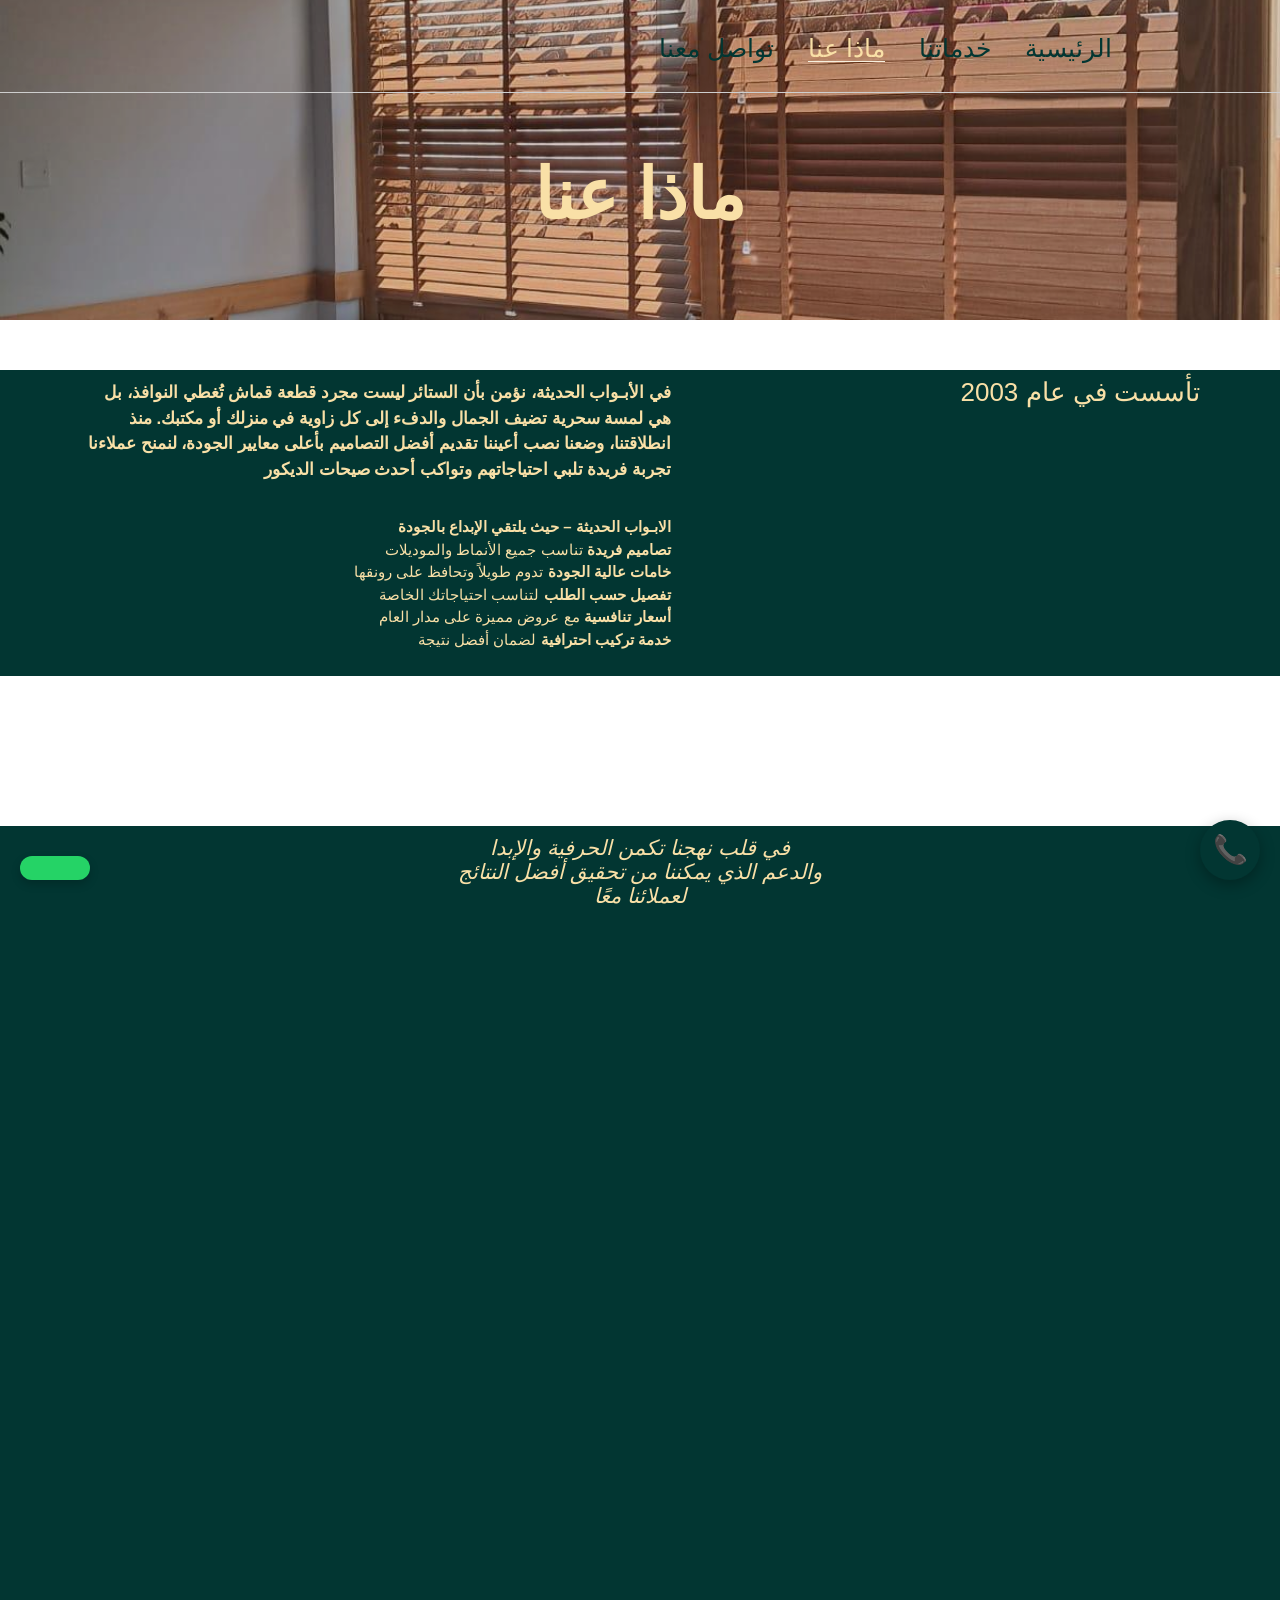
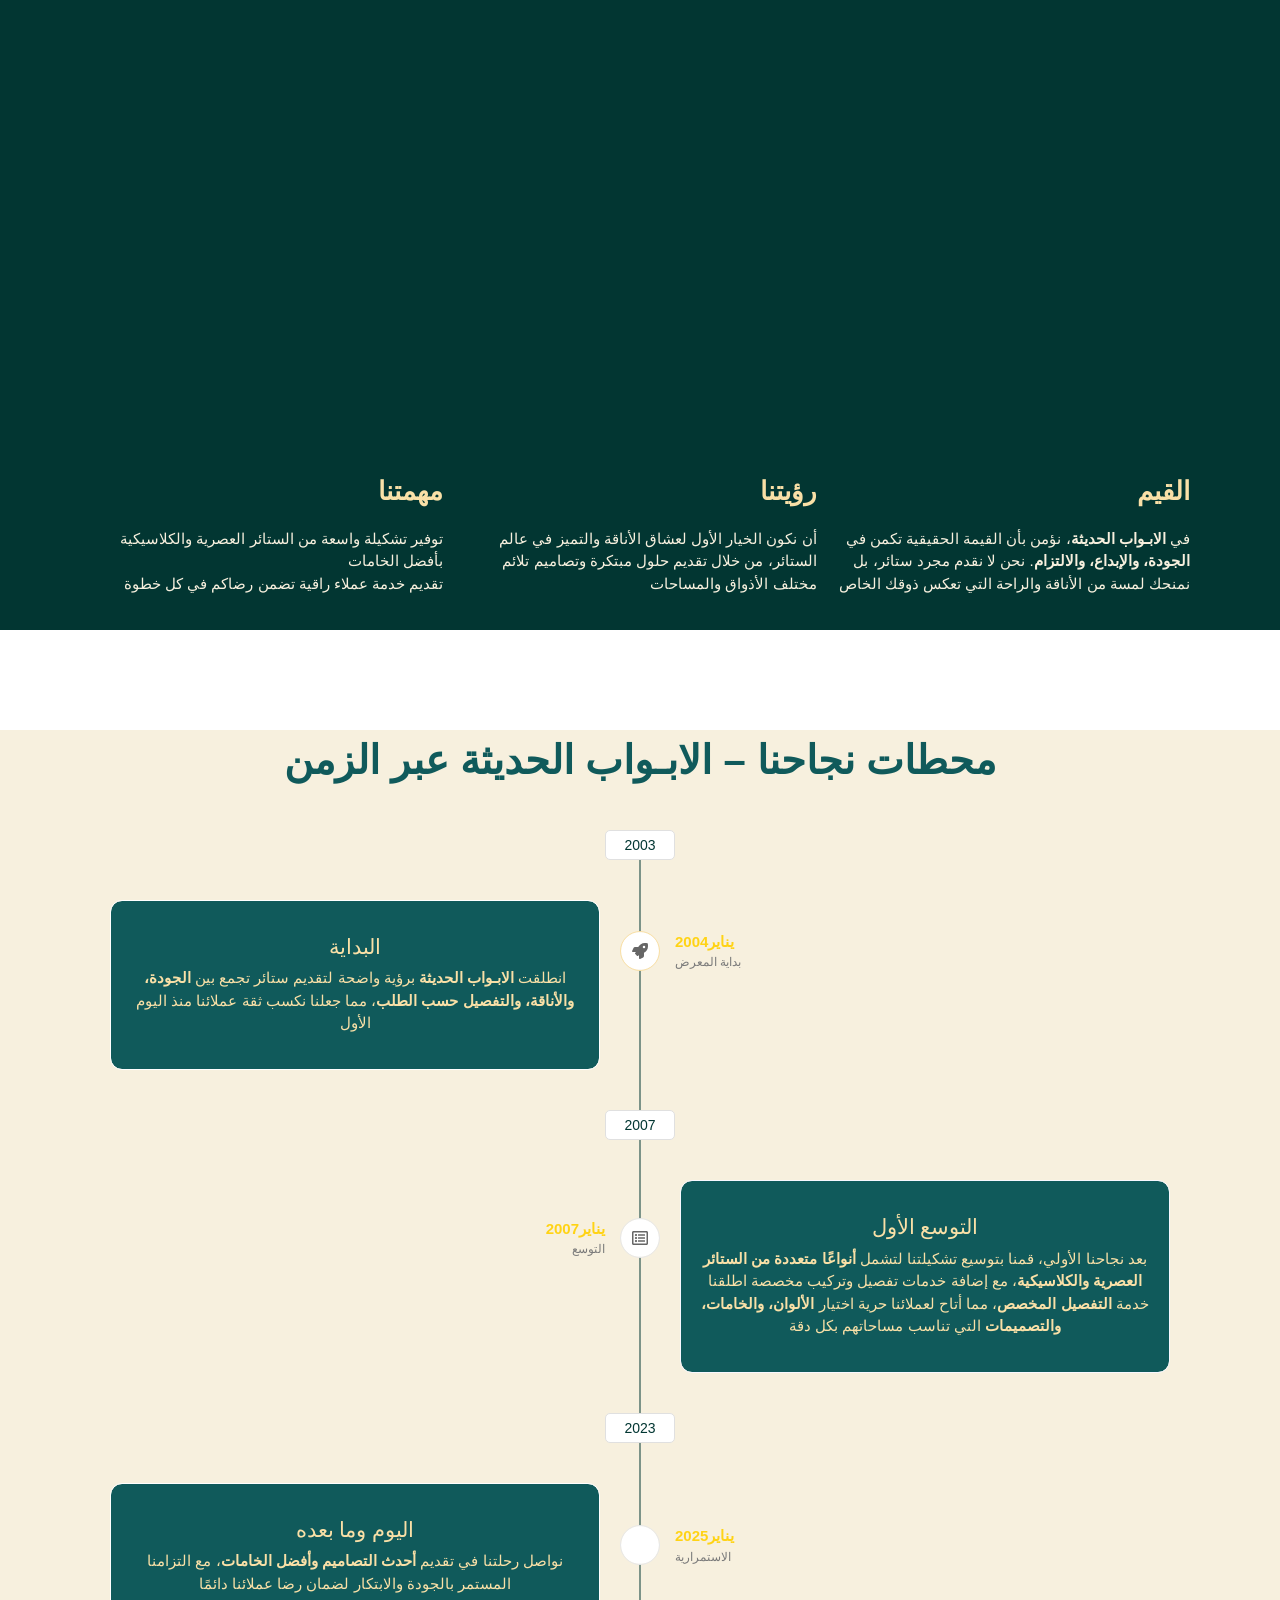
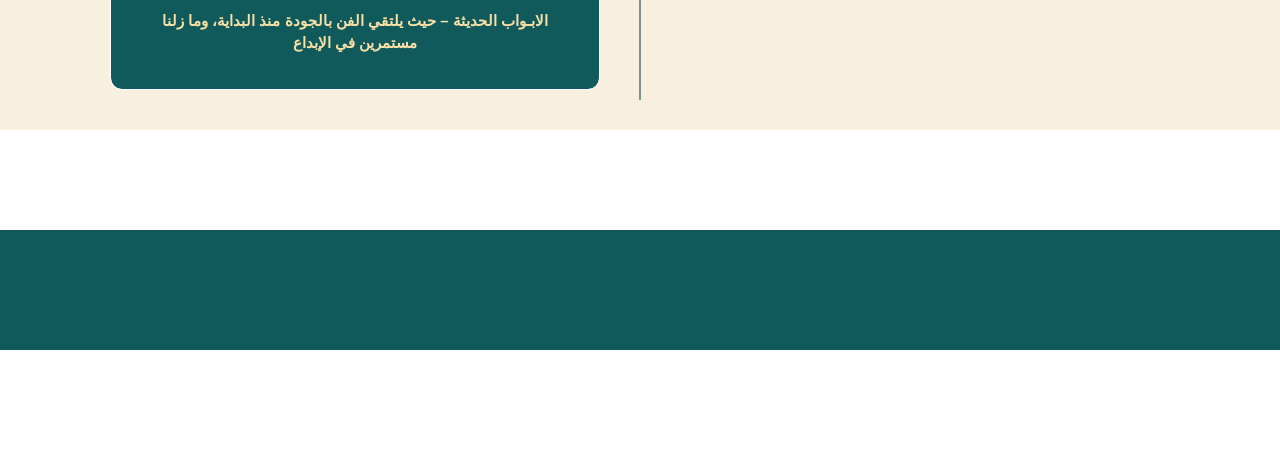
==== about.html @ 65bbf137 "Add files via upload" ====
<!DOCTYPE html>
<html lang="en-US">
<head>
	<meta charset="UTF-8">
		<script type="text/javascript">
/* <![CDATA[ */
window.JetpackScriptData = {"site":{"icon":"","title":"sehar-aldar.com","host":"unknown","is_wpcom_platform":false}};
/* ]]> */
</script>
<meta name='robots' content='index, follow, max-image-preview:large, max-snippet:-1, max-video-preview:-1' />
	<style>img:is([sizes="auto" i], [sizes^="auto," i]) { contain-intrinsic-size: 3000px 1500px }</style>
	
	<title>الابـواب الحديثة - من نحن</title>
	



<!-- /* <![CDATA[ */
window._wpemojiSettings = {"baseUrl":"https:\/\/s.w.org\/images\/core\/emoji\/15.0.3\/72x72\/","ext":".png","svgUrl":"https:\/\/s.w.org\/images\/core\/emoji\/15.0.3\/svg\/","svgExt":".svg","source":{"concatemoji":"https:\/\/sehar-aldar.com\/wp-includes\/js\/wp-emoji-release.min.js?ver=6.7.4"}};
/*! This file is auto-generated */
!function(i,n){var o,s,e;function c(e){try{var t={supportTests:e,timestamp:(new Date).valueOf()};sessionStorage.setItem(o,JSON.stringify(t))}catch(e){}}function p(e,t,n){e.clearRect(0,0,e.canvas.width,e.canvas.height),e.fillText(t,0,0);var t=new Uint32Array(e.getImageData(0,0,e.canvas.width,e.canvas.height).data),r=(e.clearRect(0,0,e.canvas.width,e.canvas.height),e.fillText(n,0,0),new Uint32Array(e.getImageData(0,0,e.canvas.width,e.canvas.height).data));return t.every(function(e,t){return e===r[t]})}function u(e,t,n){switch(t){case"flag":return n(e,"\ud83c\udff3\ufe0f\u200d\u26a7\ufe0f","\ud83c\udff3\ufe0f\u200b\u26a7\ufe0f")?!1:!n(e,"\ud83c\uddfa\ud83c\uddf3","\ud83c\uddfa\u200b\ud83c\uddf3")&&!n(e,"\ud83c\udff4\udb40\udc67\udb40\udc62\udb40\udc65\udb40\udc6e\udb40\udc67\udb40\udc7f","\ud83c\udff4\u200b\udb40\udc67\u200b\udb40\udc62\u200b\udb40\udc65\u200b\udb40\udc6e\u200b\udb40\udc67\u200b\udb40\udc7f");case"emoji":return!n(e,"\ud83d\udc26\u200d\u2b1b","\ud83d\udc26\u200b\u2b1b")}return!1}function f(e,t,n){var r="undefined"!=typeof WorkerGlobalScope&&self instanceof WorkerGlobalScope?new OffscreenCanvas(300,150):i.createElement("canvas"),a=r.getContext("2d",{willReadFrequently:!0}),o=(a.textBaseline="top",a.font="600 32px Arial",{});return e.forEach(function(e){o[e]=t(a,e,n)}),o}function t(e){var t=i.createElement("script");t.src=e,t.defer=!0,i.head.appendChild(t)}"undefined"!=typeof Promise&&(o="wpEmojiSettingsSupports",s=["flag","emoji"],n.supports={everything:!0,everythingExceptFlag:!0},e=new Promise(function(e){i.addEventListener("DOMContentLoaded",e,{once:!0})}),new Promise(function(t){var n=function(){try{var e=JSON.parse(sessionStorage.getItem(o));if("object"==typeof e&&"number"==typeof e.timestamp&&(new Date).valueOf()<e.timestamp+604800&&"object"==typeof e.supportTests)return e.supportTests}catch(e){}return null}();if(!n){if("undefined"!=typeof Worker&&"undefined"!=typeof OffscreenCanvas&&"undefined"!=typeof URL&&URL.createObjectURL&&"undefined"!=typeof Blob)try{var e="postMessage("+f.toString()+"("+[JSON.stringify(s),u.toString(),p.toString()].join(",")+"));",r=new Blob([e],{type:"text/javascript"}),a=new Worker(URL.createObjectURL(r),{name:"wpTestEmojiSupports"});return void(a.onmessage=function(e){c(n=e.data),a.terminate(),t(n)})}catch(e){}c(n=f(s,u,p))}t(n)}).then(function(e){for(var t in e)n.supports[t]=e[t],n.supports.everything=n.supports.everything&&n.supports[t],"flag"!==t&&(n.supports.everythingExceptFlag=n.supports.everythingExceptFlag&&n.supports[t]);n.supports.everythingExceptFlag=n.supports.everythingExceptFlag&&!n.supports.flag,n.DOMReady=!1,n.readyCallback=function(){n.DOMReady=!0}}).then(function(){return e}).then(function(){var e;n.supports.everything||(n.readyCallback(),(e=n.source||{}).concatemoji?t(e.concatemoji):e.wpemoji&&e.twemoji&&(t(e.twemoji),t(e.wpemoji)))}))}((window,document),window._wpemojiSettings);
/* ]]> */ -->
</script>
<style id='wp-emoji-styles-inline-css' type='text/css'>

	img.wp-smiley, img.emoji {
		display: inline !important;
		border: none !important;
		box-shadow: none !important;
		height: 1em !important;
		width: 1em !important;
		margin: 0 0.07em !important;
		vertical-align: -0.1em !important;
		background: none !important;
		padding: 0 !important;
	}
</style>
<style id='classic-theme-styles-inline-css' type='text/css'>
/*! This file is auto-generated */
.wp-block-button__link{color:#fff;background-color:#32373c;border-radius:9999px;box-shadow:none;text-decoration:none;padding:calc(.667em + 2px) calc(1.333em + 2px);font-size:1.125em}.wp-block-file__button{background:#32373c;color:#fff;text-decoration:none}
</style>
<style id='global-styles-inline-css' type='text/css'>
:root{--wp--preset--aspect-ratio--square: 1;--wp--preset--aspect-ratio--4-3: 4/3;--wp--preset--aspect-ratio--3-4: 3/4;--wp--preset--aspect-ratio--3-2: 3/2;--wp--preset--aspect-ratio--2-3: 2/3;--wp--preset--aspect-ratio--16-9: 16/9;--wp--preset--aspect-ratio--9-16: 9/16;--wp--preset--color--black: #000000;--wp--preset--color--cyan-bluish-gray: #abb8c3;--wp--preset--color--white: #ffffff;--wp--preset--color--pale-pink: #f78da7;--wp--preset--color--vivid-red: #cf2e2e;--wp--preset--color--luminous-vivid-orange: #ff6900;--wp--preset--color--luminous-vivid-amber: #fcb900;--wp--preset--color--light-green-cyan: #7bdcb5;--wp--preset--color--vivid-green-cyan: #00d084;--wp--preset--color--pale-cyan-blue: #8ed1fc;--wp--preset--color--vivid-cyan-blue: #0693e3;--wp--preset--color--vivid-purple: #9b51e0;--wp--preset--gradient--vivid-cyan-blue-to-vivid-purple: linear-gradient(135deg,rgba(6,147,227,1) 0%,rgb(155,81,224) 100%);--wp--preset--gradient--light-green-cyan-to-vivid-green-cyan: linear-gradient(135deg,rgb(122,220,180) 0%,rgb(0,208,130) 100%);--wp--preset--gradient--luminous-vivid-amber-to-luminous-vivid-orange: linear-gradient(135deg,rgba(252,185,0,1) 0%,rgba(255,105,0,1) 100%);--wp--preset--gradient--luminous-vivid-orange-to-vivid-red: linear-gradient(135deg,rgba(255,105,0,1) 0%,rgb(207,46,46) 100%);--wp--preset--gradient--very-light-gray-to-cyan-bluish-gray: linear-gradient(135deg,rgb(238,238,238) 0%,rgb(169,184,195) 100%);--wp--preset--gradient--cool-to-warm-spectrum: linear-gradient(135deg,rgb(74,234,220) 0%,rgb(151,120,209) 20%,rgb(207,42,186) 40%,rgb(238,44,130) 60%,rgb(251,105,98) 80%,rgb(254,248,76) 100%);--wp--preset--gradient--blush-light-purple: linear-gradient(135deg,rgb(255,206,236) 0%,rgb(152,150,240) 100%);--wp--preset--gradient--blush-bordeaux: linear-gradient(135deg,rgb(254,205,165) 0%,rgb(254,45,45) 50%,rgb(107,0,62) 100%);--wp--preset--gradient--luminous-dusk: linear-gradient(135deg,rgb(255,203,112) 0%,rgb(199,81,192) 50%,rgb(65,88,208) 100%);--wp--preset--gradient--pale-ocean: linear-gradient(135deg,rgb(255,245,203) 0%,rgb(182,227,212) 50%,rgb(51,167,181) 100%);--wp--preset--gradient--electric-grass: linear-gradient(135deg,rgb(202,248,128) 0%,rgb(113,206,126) 100%);--wp--preset--gradient--midnight: linear-gradient(135deg,rgb(2,3,129) 0%,rgb(40,116,252) 100%);--wp--preset--font-size--small: 13px;--wp--preset--font-size--medium: 20px;--wp--preset--font-size--large: 36px;--wp--preset--font-size--x-large: 42px;--wp--preset--spacing--20: 0.44rem;--wp--preset--spacing--30: 0.67rem;--wp--preset--spacing--40: 1rem;--wp--preset--spacing--50: 1.5rem;--wp--preset--spacing--60: 2.25rem;--wp--preset--spacing--70: 3.38rem;--wp--preset--spacing--80: 5.06rem;--wp--preset--shadow--natural: 6px 6px 9px rgba(0, 0, 0, 0.2);--wp--preset--shadow--deep: 12px 12px 50px rgba(0, 0, 0, 0.4);--wp--preset--shadow--sharp: 6px 6px 0px rgba(0, 0, 0, 0.2);--wp--preset--shadow--outlined: 6px 6px 0px -3px rgba(255, 255, 255, 1), 6px 6px rgba(0, 0, 0, 1);--wp--preset--shadow--crisp: 6px 6px 0px rgba(0, 0, 0, 1);}:where(.is-layout-flex){gap: 0.5em;}:where(.is-layout-grid){gap: 0.5em;}body .is-layout-flex{display: flex;}.is-layout-flex{flex-wrap: wrap;align-items: center;}.is-layout-flex > :is(*, div){margin: 0;}body .is-layout-grid{display: grid;}.is-layout-grid > :is(*, div){margin: 0;}:where(.wp-block-columns.is-layout-flex){gap: 2em;}:where(.wp-block-columns.is-layout-grid){gap: 2em;}:where(.wp-block-post-template.is-layout-flex){gap: 1.25em;}:where(.wp-block-post-template.is-layout-grid){gap: 1.25em;}.has-black-color{color: var(--wp--preset--color--black) !important;}.has-cyan-bluish-gray-color{color: var(--wp--preset--color--cyan-bluish-gray) !important;}.has-white-color{color: var(--wp--preset--color--white) !important;}.has-pale-pink-color{color: var(--wp--preset--color--pale-pink) !important;}.has-vivid-red-color{color: var(--wp--preset--color--vivid-red) !important;}.has-luminous-vivid-orange-color{color: var(--wp--preset--color--luminous-vivid-orange) !important;}.has-luminous-vivid-amber-color{color: var(--wp--preset--color--luminous-vivid-amber) !important;}.has-light-green-cyan-color{color: var(--wp--preset--color--light-green-cyan) !important;}.has-vivid-green-cyan-color{color: var(--wp--preset--color--vivid-green-cyan) !important;}.has-pale-cyan-blue-color{color: var(--wp--preset--color--pale-cyan-blue) !important;}.has-vivid-cyan-blue-color{color: var(--wp--preset--color--vivid-cyan-blue) !important;}.has-vivid-purple-color{color: var(--wp--preset--color--vivid-purple) !important;}.has-black-background-color{background-color: var(--wp--preset--color--black) !important;}.has-cyan-bluish-gray-background-color{background-color: var(--wp--preset--color--cyan-bluish-gray) !important;}.has-white-background-color{background-color: var(--wp--preset--color--white) !important;}.has-pale-pink-background-color{background-color: var(--wp--preset--color--pale-pink) !important;}.has-vivid-red-background-color{background-color: var(--wp--preset--color--vivid-red) !important;}.has-luminous-vivid-orange-background-color{background-color: var(--wp--preset--color--luminous-vivid-orange) !important;}.has-luminous-vivid-amber-background-color{background-color: var(--wp--preset--color--luminous-vivid-amber) !important;}.has-light-green-cyan-background-color{background-color: var(--wp--preset--color--light-green-cyan) !important;}.has-vivid-green-cyan-background-color{background-color: var(--wp--preset--color--vivid-green-cyan) !important;}.has-pale-cyan-blue-background-color{background-color: var(--wp--preset--color--pale-cyan-blue) !important;}.has-vivid-cyan-blue-background-color{background-color: var(--wp--preset--color--vivid-cyan-blue) !important;}.has-vivid-purple-background-color{background-color: var(--wp--preset--color--vivid-purple) !important;}.has-black-border-color{border-color: var(--wp--preset--color--black) !important;}.has-cyan-bluish-gray-border-color{border-color: var(--wp--preset--color--cyan-bluish-gray) !important;}.has-white-border-color{border-color: var(--wp--preset--color--white) !important;}.has-pale-pink-border-color{border-color: var(--wp--preset--color--pale-pink) !important;}.has-vivid-red-border-color{border-color: var(--wp--preset--color--vivid-red) !important;}.has-luminous-vivid-orange-border-color{border-color: var(--wp--preset--color--luminous-vivid-orange) !important;}.has-luminous-vivid-amber-border-color{border-color: var(--wp--preset--color--luminous-vivid-amber) !important;}.has-light-green-cyan-border-color{border-color: var(--wp--preset--color--light-green-cyan) !important;}.has-vivid-green-cyan-border-color{border-color: var(--wp--preset--color--vivid-green-cyan) !important;}.has-pale-cyan-blue-border-color{border-color: var(--wp--preset--color--pale-cyan-blue) !important;}.has-vivid-cyan-blue-border-color{border-color: var(--wp--preset--color--vivid-cyan-blue) !important;}.has-vivid-purple-border-color{border-color: var(--wp--preset--color--vivid-purple) !important;}.has-vivid-cyan-blue-to-vivid-purple-gradient-background{background: var(--wp--preset--gradient--vivid-cyan-blue-to-vivid-purple) !important;}.has-light-green-cyan-to-vivid-green-cyan-gradient-background{background: var(--wp--preset--gradient--light-green-cyan-to-vivid-green-cyan) !important;}.has-luminous-vivid-amber-to-luminous-vivid-orange-gradient-background{background: var(--wp--preset--gradient--luminous-vivid-amber-to-luminous-vivid-orange) !important;}.has-luminous-vivid-orange-to-vivid-red-gradient-background{background: var(--wp--preset--gradient--luminous-vivid-orange-to-vivid-red) !important;}.has-very-light-gray-to-cyan-bluish-gray-gradient-background{background: var(--wp--preset--gradient--very-light-gray-to-cyan-bluish-gray) !important;}.has-cool-to-warm-spectrum-gradient-background{background: var(--wp--preset--gradient--cool-to-warm-spectrum) !important;}.has-blush-light-purple-gradient-background{background: var(--wp--preset--gradient--blush-light-purple) !important;}.has-blush-bordeaux-gradient-background{background: var(--wp--preset--gradient--blush-bordeaux) !important;}.has-luminous-dusk-gradient-background{background: var(--wp--preset--gradient--luminous-dusk) !important;}.has-pale-ocean-gradient-background{background: var(--wp--preset--gradient--pale-ocean) !important;}.has-electric-grass-gradient-background{background: var(--wp--preset--gradient--electric-grass) !important;}.has-midnight-gradient-background{background: var(--wp--preset--gradient--midnight) !important;}.has-small-font-size{font-size: var(--wp--preset--font-size--small) !important;}.has-medium-font-size{font-size: var(--wp--preset--font-size--medium) !important;}.has-large-font-size{font-size: var(--wp--preset--font-size--large) !important;}.has-x-large-font-size{font-size: var(--wp--preset--font-size--x-large) !important;}
:where(.wp-block-post-template.is-layout-flex){gap: 1.25em;}:where(.wp-block-post-template.is-layout-grid){gap: 1.25em;}
:where(.wp-block-columns.is-layout-flex){gap: 2em;}:where(.wp-block-columns.is-layout-grid){gap: 2em;}
:root :where(.wp-block-pullquote){font-size: 1.5em;line-height: 1.6;}
</style>
<link rel='stylesheet' id='elementor-frontend-css' href='css/1.css' type='text/css' media='all' />
<link rel='stylesheet' id='elementor-post-440-css' href='css/25.css' type='text/css' media='all' />
<!-- <link rel='stylesheet' id='elementor-post-275-css' href='https://sehar-aldar.com/wp-content/uploads/elementor/css/post-275.css?ver=1765332794' type='text/css' media='all' /> -->
<link rel='stylesheet' id='widget-heading-css' href='css/25.css' type='text/css' media='all' />
<link rel='stylesheet' id='widget-icon-list-css' href='css/24.css' type='text/css' media='all' />
<!-- <link rel='stylesheet' id='widget-divider-css' href='https://sehar-aldar.com/wp-content/plugins/elementor/assets/css/widget-divider.min.css?ver=3.33.4' type='text/css' media='all' /> -->
<!-- <link rel='stylesheet' id='elementor-post-281-css' href='https://sehar-aldar.com/wp-content/uploads/elementor/css/post-281.css?ver=1765332794' type='text/css' media='all' /> -->
<!-- <link rel='stylesheet' id='elementor-post-551-css' href='https://sehar-aldar.com/wp-content/uploads/elementor/css/post-551.css?ver=1765342724' type='text/css' media='all' /> -->
<!-- <link rel='stylesheet' id='royal-elementor-kit-style-css' href='https://sehar-aldar.com/wp-content/themes/royal-elementor-kit/style.css?ver=1.0' type='text/css' media='all' /> -->
<!-- <link rel='stylesheet' id='elementor-post-6-css' href='https://sehar-aldar.com/wp-content/uploads/elementor/css/post-6.css?ver=1765332794' type='text/css' media='all' /> -->
<!-- <link rel='stylesheet' id='widget-image-css' href='https://sehar-aldar.com/wp-content/plugins/elementor/assets/css/widget-image.min.css?ver=3.33.4' type='text/css' media='all' /> -->
<!-- <link rel='stylesheet' id='swiper-css' href='https://sehar-aldar.com/wp-content/plugins/elementor/assets/lib/swiper/v8/css/swiper.min.css?ver=8.4.5' type='text/css' media='all' />
<link rel='stylesheet' id='e-swiper-css' href='https://sehar-aldar.com/wp-content/plugins/elementor/assets/css/conditionals/e-swiper.min.css?ver=3.33.4' type='text/css' media='all' />
<link rel='stylesheet' id='wpr-animations-css-css' href='https://sehar-aldar.com/wp-content/plugins/royal-elementor-addons/assets/css/lib/animations/wpr-animations.min.css?ver=1.7.1040' type='text/css' media='all' />
<link rel='stylesheet' id='wpr-link-animations-css-css' href='https://sehar-aldar.com/wp-content/plugins/royal-elementor-addons/assets/css/lib/animations/wpr-link-animations.min.css?ver=1.7.1040' type='text/css' media='all' />
<link rel='stylesheet' id='wpr-loading-animations-css-css' href='https://sehar-aldar.com/wp-content/plugins/royal-elementor-addons/assets/css/lib/animations/loading-animations.min.css?ver=1.7.1040' type='text/css' media='all' /> -->
<!-- <link rel='stylesheet' id='wpr-text-animations-css-css' href='https://sehar-aldar.com/wp-content/plugins/royal-elementor-addons/assets/css/lib/animations/text-animations.min.css?ver=1.7.1040' type='text/css' media='all' />
<link rel='stylesheet' id='wpr-aos-css-css' href='https://sehar-aldar.com/wp-content/plugins/royal-elementor-addons/assets/css/lib/aos/aos.min.css?ver=6.7.4' type='text/css' media='all' />
<link rel='stylesheet' id='wpr-addons-css-css' href='https://sehar-aldar.com/wp-content/plugins/royal-elementor-addons/assets/css/frontend.min.css?ver=1.7.1040' type='text/css' media='all' />
<link rel='stylesheet' id='font-awesome-5-all-css' href='https://sehar-aldar.com/wp-content/plugins/elementor/assets/lib/font-awesome/css/all.min.css?ver=1.7.1040' type='text/css' media='all' />
<link rel='stylesheet' id='call-now-button-modern-style-css' href='https://sehar-aldar.com/wp-content/plugins/call-now-button/resources/style/modern.css?ver=1.5.5' type='text/css' media='all' /> -->
<!-- <link rel='stylesheet' id='elementor-gf-local-poppins-css' href='http://sehar-aldar.com/wp-content/uploads/elementor/google-fonts/css/poppins.css?ver=1750443876' type='text/css' media='all' />
<link rel='stylesheet' id='elementor-gf-local-raleway-css' href='http://sehar-aldar.com/wp-content/uploads/elementor/google-fonts/css/raleway.css?ver=1750443882' type='text/css' media='all' />
<link rel='stylesheet' id='elementor-gf-local-ramabhadra-css' href='http://sehar-aldar.com/wp-content/uploads/elementor/google-fonts/css/ramabhadra.css?ver=1750443883' type='text/css' media='all' />
<link rel='stylesheet' id='elementor-gf-local-abrilfatface-css' href='http://sehar-aldar.com/wp-content/uploads/elementor/google-fonts/css/abrilfatface.css?ver=1750448604' type='text/css' media='all' />
<link rel='stylesheet' id='elementor-gf-local-opensans-css' href='http://sehar-aldar.com/wp-content/uploads/elementor/google-fonts/css/opensans.css?ver=1750448612' type='text/css' media='all' />
<link rel='stylesheet' id='elementor-gf-local-roboto-css' href='http://sehar-aldar.com/wp-content/uploads/elementor/google-fonts/css/roboto.css?ver=1750443894' type='text/css' media='all' /> -->
<!-- <link rel='stylesheet' id='elementor-gf-local-robotoslab-css' href='http://sehar-aldar.com/wp-content/uploads/elementor/google-fonts/css/robotoslab.css?ver=1750443898' type='text/css' media='all' /> -->
<!-- <script type="text/javascript" data-cfasync="false" src="https://sehar-aldar.com/wp-includes/js/jquery/jquery.min.js?ver=3.7.1" id="jquery-core-js"></script> -->
<!-- <script type="text/javascript" data-cfasync="false" src="https://sehar-aldar.com/wp-includes/js/jquery/jquery-migrate.min.js?ver=3.4.1" id="jquery-migrate-js"></script> -->
<!-- <link rel="https://api.w.org/" href="https://sehar-aldar.com/wp-json/" /><link rel="alternate" title="JSON" type="application/json" href="https://sehar-aldar.com/wp-json/wp/v2/pages/440" /><link rel="EditURI" type="application/rsd+xml" title="RSD" href="https://sehar-aldar.com/xmlrpc.php?rsd" /> -->
<!-- <meta name="generator" content="WordPress 6.7.4" /> -->
<!-- <link rel='shortlink' href='https://sehar-aldar.com/?p=440' /> -->
<!-- <link rel="alternate" title="oEmbed (JSON)" type="application/json+oembed" href="https://sehar-aldar.com/wp-json/oembed/1.0/embed?url=https%3A%2F%2Fsehar-aldar.com%2Fabout%2F" />
<link rel="alternate" title="oEmbed (XML)" type="text/xml+oembed" href="https://sehar-aldar.com/wp-json/oembed/1.0/embed?url=https%3A%2F%2Fsehar-aldar.com%2Fabout%2F&#038;format=xml" /> -->
<!-- <meta name="generator" content="Site Kit by Google 1.155.0" /><meta name="generator" content="Elementor 3.33.4; features: e_font_icon_svg, additional_custom_breakpoints; settings: css_print_method-external, google_font-enabled, font_display-swap"> -->
			<style>
				.e-con.e-parent:nth-of-type(n+4):not(.e-lazyloaded):not(.e-no-lazyload),
				.e-con.e-parent:nth-of-type(n+4):not(.e-lazyloaded):not(.e-no-lazyload) * {
					background-image: none !important;
				}
				@media screen and (max-height: 1024px) {
					.e-con.e-parent:nth-of-type(n+3):not(.e-lazyloaded):not(.e-no-lazyload),
					.e-con.e-parent:nth-of-type(n+3):not(.e-lazyloaded):not(.e-no-lazyload) * {
						background-image: none !important;
					}
				}
				@media screen and (max-height: 640px) {
					.e-con.e-parent:nth-of-type(n+2):not(.e-lazyloaded):not(.e-no-lazyload),
					.e-con.e-parent:nth-of-type(n+2):not(.e-lazyloaded):not(.e-no-lazyload) * {
						background-image: none !important;
					}
				}
			</style>
			
<!-- Google Tag Manager snippet added by Site Kit -->
<script type="text/javascript">
/* <![CDATA[ */

			( function( w, d, s, l, i ) {
				w[l] = w[l] || [];
				w[l].push( {'gtm.start': new Date().getTime(), event: 'gtm.js'} );
				var f = d.getElementsByTagName( s )[0],
					j = d.createElement( s ), dl = l != 'dataLayer' ? '&l=' + l : '';
				j.async = true;
				j.src = 'https://www.googletagmanager.com/gtm.js?id=' + i + dl;
				f.parentNode.insertBefore( j, f );
			} )( window, document, 'script', 'dataLayer', 'GTM-5LFN4ML5' );
			
/* ]]> */
</script>

<!-- End Google Tag Manager snippet added by Site Kit -->
<style id="wpr_lightbox_styles">
				.lg-backdrop {
					background-color: rgba(0,0,0,0.6) !important;
				}
				.lg-toolbar,
				.lg-dropdown {
					background-color: rgba(0,0,0,0.8) !important;
				}
				.lg-dropdown:after {
					border-bottom-color: rgba(0,0,0,0.8) !important;
				}
				.lg-sub-html {
					background-color: rgba(0,0,0,0.8) !important;
				}
				.lg-thumb-outer,
				.lg-progress-bar {
					background-color: #444444 !important;
				}
				.lg-progress {
					background-color: #a90707 !important;
				}
				.lg-icon {
					color: #efefef !important;
					font-size: 20px !important;
				}
				.lg-icon.lg-toogle-thumb {
					font-size: 24px !important;
				}
				.lg-icon:hover,
				.lg-dropdown-text:hover {
					color: #ffffff !important;
				}
				.lg-sub-html,
				.lg-dropdown-text {
					color: #efefef !important;
					font-size: 14px !important;
				}
				#lg-counter {
					color: #efefef !important;
					font-size: 14px !important;
				}
				.lg-prev,
				.lg-next {
					font-size: 35px !important;
				}

				/* Defaults */
				.lg-icon {
				background-color: transparent !important;
				}

				#lg-counter {
				opacity: 0.9;
				}

				.lg-thumb-outer {
				padding: 0 10px;
				}

				.lg-thumb-item {
				border-radius: 0 !important;
				border: none !important;
				opacity: 0.5;
				}

				.lg-thumb-item.active {
					opacity: 1;
				}
	         </style>	<meta name="viewport" content="width=device-width, initial-scale=1.0, viewport-fit=cover" /></head>
<body class="page-template page-template-elementor_canvas page page-id-440 wp-embed-responsive elementor-default elementor-template-canvas elementor-kit-6 elementor-page elementor-page-440">
			<!-- Google Tag Manager (noscript) snippet added by Site Kit -->
		<noscript>
			<iframe src="https://www.googletagmanager.com/ns.html?id=GTM-5LFN4ML5" height="0" width="0" style="display:none;visibility:hidden"></iframe>
		</noscript>
		<!-- End Google Tag Manager (noscript) snippet added by Site Kit -->
		<style>.elementor-275 .elementor-element.elementor-element-03f85d1{border-style:solid;border-width:0px 0px 1px 0px;border-color:#CECECE;padding:0px 0px 10px 0px;z-index:5;}.elementor-bc-flex-widget .elementor-275 .elementor-element.elementor-element-31b906e.elementor-column .elementor-widget-wrap{align-items:center;}.elementor-275 .elementor-element.elementor-element-31b906e.elementor-column.elementor-element[data-element_type="column"] > .elementor-widget-wrap.elementor-element-populated{align-content:center;align-items:center;}.elementor-275 .elementor-element.elementor-element-31b906e.elementor-column > .elementor-widget-wrap{justify-content:flex-start;}.elementor-275 .elementor-element.elementor-element-31b906e > .elementor-widget-wrap > .elementor-widget:not(.elementor-widget__width-auto):not(.elementor-widget__width-initial):not(:last-child):not(.elementor-absolute){margin-bottom:20px;}.elementor-275 .elementor-element.elementor-element-16a7d44.elementor-element{--flex-grow:0;--flex-shrink:0;}.elementor-275 .elementor-element.elementor-element-16a7d44{text-align:center;}.elementor-275 .elementor-element.elementor-element-16a7d44 .wpr-logo{padding:0px 0px 0px 0px;border-style:none;border-radius:0px 0px 0px 0px;}.elementor-275 .elementor-element.elementor-element-16a7d44 .wpr-logo-image{max-width:600px;}.elementor-275 .elementor-element.elementor-element-16a7d44.wpr-logo-position-left .wpr-logo-image{margin-right:0px;}.elementor-275 .elementor-element.elementor-element-16a7d44.wpr-logo-position-right .wpr-logo-image{margin-left:0px;}.elementor-275 .elementor-element.elementor-element-16a7d44.wpr-logo-position-center .wpr-logo-image{margin-bottom:0px;}.elementor-275 .elementor-element.elementor-element-16a7d44 .wpr-logo-image img{-webkit-transition-duration:0.7s;transition-duration:0.7s;}.elementor-275 .elementor-element.elementor-element-16a7d44 .wpr-logo-title{color:#023632;font-size:16px;margin:0 0 0px;}.elementor-275 .elementor-element.elementor-element-16a7d44 .wpr-logo-description{color:#888888;font-size:1px;}.elementor-bc-flex-widget .elementor-275 .elementor-element.elementor-element-0bcad25.elementor-column .elementor-widget-wrap{align-items:center;}.elementor-275 .elementor-element.elementor-element-0bcad25.elementor-column.elementor-element[data-element_type="column"] > .elementor-widget-wrap.elementor-element-populated{align-content:center;align-items:center;}.elementor-275 .elementor-element.elementor-element-1a3b7e0 > .elementor-widget-container{margin:5px 0px -5px 0px;}.elementor-275 .elementor-element.elementor-element-1a3b7e0.elementor-element{--flex-grow:0;--flex-shrink:0;}.elementor-275 .elementor-element.elementor-element-1a3b7e0 .wpr-menu-item.wpr-pointer-item{transition-duration:0.2s;}.elementor-275 .elementor-element.elementor-element-1a3b7e0 .wpr-menu-item.wpr-pointer-item:before{transition-duration:0.2s;}.elementor-275 .elementor-element.elementor-element-1a3b7e0 .wpr-menu-item.wpr-pointer-item:after{transition-duration:0.2s;}.elementor-275 .elementor-element.elementor-element-1a3b7e0 .wpr-mobile-toggle-wrap{text-align:center;}.elementor-275 .elementor-element.elementor-element-1a3b7e0 .wpr-nav-menu .wpr-menu-item,
					 .elementor-275 .elementor-element.elementor-element-1a3b7e0 .wpr-nav-menu > .menu-item-has-children > .wpr-sub-icon{color:#023632;}.elementor-275 .elementor-element.elementor-element-1a3b7e0 .wpr-nav-menu .wpr-menu-item:hover,
					 .elementor-275 .elementor-element.elementor-element-1a3b7e0 .wpr-nav-menu > .menu-item-has-children:hover > .wpr-sub-icon,
					 .elementor-275 .elementor-element.elementor-element-1a3b7e0 .wpr-nav-menu .wpr-menu-item.wpr-active-menu-item,
					 .elementor-275 .elementor-element.elementor-element-1a3b7e0 .wpr-nav-menu > .menu-item-has-children.current_page_item > .wpr-sub-icon{color:#F9E0A7;}.elementor-275 .elementor-element.elementor-element-1a3b7e0.wpr-pointer-line-fx .wpr-menu-item:before,
					 .elementor-275 .elementor-element.elementor-element-1a3b7e0.wpr-pointer-line-fx .wpr-menu-item:after{background-color:#F7F0DE;}.elementor-275 .elementor-element.elementor-element-1a3b7e0.wpr-pointer-border-fx .wpr-menu-item:before{border-color:#F7F0DE;border-width:1px;}.elementor-275 .elementor-element.elementor-element-1a3b7e0.wpr-pointer-background-fx .wpr-menu-item:before{background-color:#F7F0DE;}.elementor-275 .elementor-element.elementor-element-1a3b7e0 .menu-item-has-children .wpr-sub-icon{font-size:15px;}.elementor-275 .elementor-element.elementor-element-1a3b7e0.wpr-pointer-background:not(.wpr-sub-icon-none) .wpr-nav-menu-horizontal .menu-item-has-children .wpr-pointer-item{padding-right:calc(15px + 7px);}.elementor-275 .elementor-element.elementor-element-1a3b7e0.wpr-pointer-border:not(.wpr-sub-icon-none) .wpr-nav-menu-horizontal .menu-item-has-children .wpr-pointer-item{padding-right:calc(15px + 7px);}.elementor-275 .elementor-element.elementor-element-1a3b7e0 .wpr-nav-menu .wpr-menu-item,.elementor-275 .elementor-element.elementor-element-1a3b7e0 .wpr-mobile-nav-menu a,.elementor-275 .elementor-element.elementor-element-1a3b7e0 .wpr-mobile-toggle-text{font-family:"Poppins", Sans-serif;font-size:25px;font-weight:500;text-transform:uppercase;}.elementor-275 .elementor-element.elementor-element-1a3b7e0.wpr-pointer-underline .wpr-menu-item:after,
					 .elementor-275 .elementor-element.elementor-element-1a3b7e0.wpr-pointer-overline .wpr-menu-item:before,
					 .elementor-275 .elementor-element.elementor-element-1a3b7e0.wpr-pointer-double-line .wpr-menu-item:before,
					 .elementor-275 .elementor-element.elementor-element-1a3b7e0.wpr-pointer-double-line .wpr-menu-item:after{height:1px;}.elementor-275 .elementor-element.elementor-element-1a3b7e0.wpr-pointer-underline>nav>ul>li>.wpr-menu-item:after,
					 .elementor-275 .elementor-element.elementor-element-1a3b7e0.wpr-pointer-overline>nav>ul>li>.wpr-menu-item:before,
					 .elementor-275 .elementor-element.elementor-element-1a3b7e0.wpr-pointer-double-line>nav>ul>li>.wpr-menu-item:before,
					 .elementor-275 .elementor-element.elementor-element-1a3b7e0.wpr-pointer-double-line>nav>ul>li>.wpr-menu-item:after{height:1px;}.elementor-275 .elementor-element.elementor-element-1a3b7e0.wpr-pointer-border-fx>nav>ul>li>.wpr-menu-item:before{border-width:1px;}.elementor-275 .elementor-element.elementor-element-1a3b7e0.wpr-pointer-underline>.elementor-widget-container>nav>ul>li>.wpr-menu-item:after,
					 .elementor-275 .elementor-element.elementor-element-1a3b7e0.wpr-pointer-overline>.elementor-widget-container>nav>ul>li>.wpr-menu-item:before,
					 .elementor-275 .elementor-element.elementor-element-1a3b7e0.wpr-pointer-double-line>.elementor-widget-container>nav>ul>li>.wpr-menu-item:before,
					 .elementor-275 .elementor-element.elementor-element-1a3b7e0.wpr-pointer-double-line>.elementor-widget-container>nav>ul>li>.wpr-menu-item:after{height:1px;}.elementor-275 .elementor-element.elementor-element-1a3b7e0.wpr-pointer-border-fx>.elementor-widget-container>nav>ul>li>.wpr-menu-item:before{border-width:1px;}.elementor-275 .elementor-element.elementor-element-1a3b7e0:not(.wpr-pointer-border-fx) .wpr-menu-item.wpr-pointer-item:before{transform:translateY(-0px);}.elementor-275 .elementor-element.elementor-element-1a3b7e0:not(.wpr-pointer-border-fx) .wpr-menu-item.wpr-pointer-item:after{transform:translateY(0px);}.elementor-275 .elementor-element.elementor-element-1a3b7e0 .wpr-nav-menu .wpr-menu-item{padding-left:7px;padding-right:7px;padding-top:15px;padding-bottom:15px;}.elementor-275 .elementor-element.elementor-element-1a3b7e0.wpr-pointer-background:not(.wpr-sub-icon-none) .wpr-nav-menu-vertical .menu-item-has-children .wpr-sub-icon{text-indent:-7px;}.elementor-275 .elementor-element.elementor-element-1a3b7e0.wpr-pointer-border:not(.wpr-sub-icon-none) .wpr-nav-menu-vertical .menu-item-has-children .wpr-sub-icon{text-indent:-7px;}.elementor-275 .elementor-element.elementor-element-1a3b7e0 .wpr-nav-menu > .menu-item{margin-left:10px;margin-right:10px;}.elementor-275 .elementor-element.elementor-element-1a3b7e0 .wpr-nav-menu-vertical .wpr-nav-menu > li > .wpr-sub-menu{margin-left:10px;}.elementor-275 .elementor-element.elementor-element-1a3b7e0.wpr-main-menu-align-left .wpr-nav-menu-vertical .wpr-nav-menu > li > .wpr-sub-icon{right:10px;}.elementor-275 .elementor-element.elementor-element-1a3b7e0.wpr-main-menu-align-right .wpr-nav-menu-vertical .wpr-nav-menu > li > .wpr-sub-icon{left:10px;}.elementor-275 .elementor-element.elementor-element-1a3b7e0 .wpr-sub-menu .wpr-sub-menu-item,
					 .elementor-275 .elementor-element.elementor-element-1a3b7e0 .wpr-sub-menu > .menu-item-has-children .wpr-sub-icon{color:#333333;}.elementor-275 .elementor-element.elementor-element-1a3b7e0 .wpr-sub-menu .wpr-sub-menu-item{background-color:#ffffff;padding-left:15px;padding-right:15px;padding-top:13px;padding-bottom:13px;}.elementor-275 .elementor-element.elementor-element-1a3b7e0 .wpr-sub-menu .wpr-sub-menu-item:hover,
					 .elementor-275 .elementor-element.elementor-element-1a3b7e0 .wpr-sub-menu > .menu-item-has-children .wpr-sub-menu-item:hover .wpr-sub-icon,
					 .elementor-275 .elementor-element.elementor-element-1a3b7e0 .wpr-sub-menu .wpr-sub-menu-item.wpr-active-menu-item,
					 .elementor-275 .elementor-element.elementor-element-1a3b7e0 .wpr-sub-menu > .menu-item-has-children.current_page_item .wpr-sub-icon{color:#ffffff;}.elementor-275 .elementor-element.elementor-element-1a3b7e0 .wpr-sub-menu .wpr-sub-menu-item:hover,
					 .elementor-275 .elementor-element.elementor-element-1a3b7e0 .wpr-sub-menu .wpr-sub-menu-item.wpr-active-menu-item{background-color:#105A5B;}.elementor-275 .elementor-element.elementor-element-1a3b7e0 .wpr-sub-menu .wpr-sub-icon{right:15px;}.elementor-275 .elementor-element.elementor-element-1a3b7e0.wpr-main-menu-align-right .wpr-nav-menu-vertical .wpr-sub-menu .wpr-sub-icon{left:15px;}.elementor-275 .elementor-element.elementor-element-1a3b7e0 .wpr-nav-menu-horizontal .wpr-nav-menu > li > .wpr-sub-menu{margin-top:0px;}.elementor-275 .elementor-element.elementor-element-1a3b7e0.wpr-sub-divider-yes .wpr-sub-menu li:not(:last-child){border-bottom-color:#e8e8e8;border-bottom-width:1px;}.elementor-275 .elementor-element.elementor-element-1a3b7e0 .wpr-sub-menu{border-style:solid;border-width:1px 1px 1px 1px;border-color:#E8E8E8;}.elementor-275 .elementor-element.elementor-element-1a3b7e0 .wpr-mobile-nav-menu a,
					 .elementor-275 .elementor-element.elementor-element-1a3b7e0 .wpr-mobile-nav-menu .menu-item-has-children > a:after{color:#000000;}.elementor-275 .elementor-element.elementor-element-1a3b7e0 .wpr-mobile-nav-menu li{background-color:#FFFFFF;}.elementor-275 .elementor-element.elementor-element-1a3b7e0 .wpr-mobile-nav-menu li a:hover,
					 .elementor-275 .elementor-element.elementor-element-1a3b7e0 .wpr-mobile-nav-menu .menu-item-has-children > a:hover:after,
					 .elementor-275 .elementor-element.elementor-element-1a3b7e0 .wpr-mobile-nav-menu li a.wpr-active-menu-item,
					 .elementor-275 .elementor-element.elementor-element-1a3b7e0 .wpr-mobile-nav-menu .menu-item-has-children.current_page_item > a:hover:after{color:#F9E0A7;}.elementor-275 .elementor-element.elementor-element-1a3b7e0 .wpr-mobile-nav-menu a:hover,
					 .elementor-275 .elementor-element.elementor-element-1a3b7e0 .wpr-mobile-nav-menu a.wpr-active-menu-item{background-color:#105A5B;}.elementor-275 .elementor-element.elementor-element-1a3b7e0 .wpr-mobile-nav-menu a{padding-left:6px;padding-right:6px;}.elementor-275 .elementor-element.elementor-element-1a3b7e0 .wpr-mobile-nav-menu .menu-item-has-children > a:after{margin-left:6px;margin-right:6px;}.elementor-275 .elementor-element.elementor-element-1a3b7e0 .wpr-mobile-nav-menu .wpr-mobile-menu-item{padding-top:8px;padding-bottom:8px;}.elementor-275 .elementor-element.elementor-element-1a3b7e0.wpr-mobile-divider-yes .wpr-mobile-nav-menu a{border-bottom-color:#e8e8e8;border-bottom-width:1px;}.elementor-275 .elementor-element.elementor-element-1a3b7e0 .wpr-mobile-nav-menu .wpr-mobile-sub-menu-item{font-size:12px;padding-top:5px;padding-bottom:5px;}.elementor-275 .elementor-element.elementor-element-1a3b7e0 .wpr-mobile-nav-menu{margin-top:10px;}.elementor-275 .elementor-element.elementor-element-1a3b7e0 .wpr-mobile-toggle{border-color:#105A5B;width:40px;border-width:0px;}.elementor-275 .elementor-element.elementor-element-1a3b7e0 .wpr-mobile-toggle-text{color:#105A5B;}.elementor-275 .elementor-element.elementor-element-1a3b7e0 .wpr-mobile-toggle-line{background-color:#105A5B;height:2px;margin-bottom:4px;}.elementor-275 .elementor-element.elementor-element-1a3b7e0 .wpr-mobile-toggle:hover{border-color:#105A5B;}.elementor-275 .elementor-element.elementor-element-1a3b7e0 .wpr-mobile-toggle:hover .wpr-mobile-toggle-text{color:#105A5B;}.elementor-275 .elementor-element.elementor-element-1a3b7e0 .wpr-mobile-toggle:hover .wpr-mobile-toggle-line{background-color:#105A5B;}body.elementor-page-275:not(.elementor-motion-effects-element-type-background), body.elementor-page-275 > .elementor-motion-effects-container > .elementor-motion-effects-layer{background-color:#BFBFBF;}@media(max-width:1366px){.elementor-275 .elementor-element.elementor-element-03f85d1{padding:5px 20px 10px 20px;}.elementor-275 .elementor-element.elementor-element-16a7d44{width:var( --container-widget-width, 174.271px );max-width:174.271px;--container-widget-width:174.271px;--container-widget-flex-grow:0;}.elementor-275 .elementor-element.elementor-element-16a7d44 .wpr-logo-image{max-width:60px;}}@media(max-width:1024px){.elementor-275 .elementor-element.elementor-element-0bcad25.elementor-column > .elementor-widget-wrap{justify-content:flex-start;}.elementor-275 .elementor-element.elementor-element-1a3b7e0 .wpr-nav-menu .wpr-menu-item,.elementor-275 .elementor-element.elementor-element-1a3b7e0 .wpr-mobile-nav-menu a,.elementor-275 .elementor-element.elementor-element-1a3b7e0 .wpr-mobile-toggle-text{font-size:13px;}.elementor-275 .elementor-element.elementor-element-1a3b7e0 .wpr-nav-menu .wpr-menu-item{padding-left:3px;padding-right:3px;}.elementor-275 .elementor-element.elementor-element-1a3b7e0.wpr-pointer-background:not(.wpr-sub-icon-none) .wpr-nav-menu-vertical .menu-item-has-children .wpr-sub-icon{text-indent:-3px;}.elementor-275 .elementor-element.elementor-element-1a3b7e0.wpr-pointer-border:not(.wpr-sub-icon-none) .wpr-nav-menu-vertical .menu-item-has-children .wpr-sub-icon{text-indent:-3px;}}@media(max-width:767px){.elementor-275 .elementor-element.elementor-element-31b906e{width:50%;}.elementor-275 .elementor-element.elementor-element-16a7d44{width:var( --container-widget-width, 117.271px );max-width:117.271px;--container-widget-width:117.271px;--container-widget-flex-grow:0;}.elementor-275 .elementor-element.elementor-element-16a7d44 .wpr-logo-image{max-width:60px;}.elementor-275 .elementor-element.elementor-element-0bcad25{width:50%;}.elementor-275 .elementor-element.elementor-element-1a3b7e0{width:var( --container-widget-width, 150px );max-width:150px;--container-widget-width:150px;--container-widget-flex-grow:0;}.elementor-275 .elementor-element.elementor-element-1a3b7e0 > .elementor-widget-container{margin:0px 0px 0px 0px;}.elementor-275 .elementor-element.elementor-element-1a3b7e0 .wpr-mobile-toggle-wrap{text-align:right;}.elementor-275 .elementor-element.elementor-element-1a3b7e0 .wpr-mobile-nav-menu{margin-top:30px;}}@media(min-width:768px){.elementor-275 .elementor-element.elementor-element-31b906e{width:43%;}.elementor-275 .elementor-element.elementor-element-0bcad25{width:57%;}}@media(max-width:1024px) and (min-width:768px){.elementor-275 .elementor-element.elementor-element-31b906e{width:15%;}.elementor-275 .elementor-element.elementor-element-0bcad25{width:85%;}}</style>		<div data-elementor-type="wp-post" data-elementor-id="275" class="elementor elementor-275">
						<section class="elementor-section elementor-top-section elementor-element elementor-element-03f85d1 elementor-section-boxed elementor-section-height-default elementor-section-height-default wpr-particle-no wpr-jarallax-no wpr-parallax-no wpr-sticky-section-no" data-id="03f85d1" data-element_type="section">
						<div class="elementor-container elementor-column-gap-default">
					<div class="elementor-column elementor-col-50 elementor-top-column elementor-element elementor-element-31b906e" data-id="31b906e" data-element_type="column">
			<div class="elementor-widget-wrap elementor-element-populated">
						<div class="elementor-element elementor-element-16a7d44 elementor-widget-laptop__width-initial elementor-widget-mobile__width-initial wpr-logo-position-center elementor-widget elementor-widget-wpr-logo" data-id="16a7d44" data-element_type="widget" data-widget_type="wpr-logo.default">
				<div class="elementor-widget-container">
								
			<div class="wpr-logo elementor-clearfix">

								<picture class="wpr-logo-image">
					
										<source srcset="img/logo.png">	
										
					<img src="img/Logo.png" alt="">

											
									</picture>
				
				
				
			</div>
				
						</div>
				</div>
					</div>
		</div>
				<div class="elementor-column elementor-col-50 elementor-top-column elementor-element elementor-element-0bcad25" data-id="0bcad25" data-element_type="column">
			<div class="elementor-widget-wrap elementor-element-populated">
						<div class="elementor-element elementor-element-1a3b7e0 wpr-main-menu-align-center wpr-main-menu-align--tabletright wpr-main-menu-align--mobilecenter elementor-widget-mobile__width-initial wpr-main-menu-align--laptopleft wpr-pointer-underline wpr-pointer-line-fx wpr-pointer-fx-fade wpr-sub-icon-caret-down wpr-sub-menu-fx-fade wpr-nav-menu-bp-mobile wpr-mobile-menu-full-width wpr-mobile-menu-item-align-center wpr-mobile-toggle-v1 wpr-sub-divider-yes wpr-mobile-divider-yes elementor-widget elementor-widget-wpr-nav-menu" data-id="1a3b7e0" data-element_type="widget" data-settings="{&quot;menu_layout&quot;:&quot;horizontal&quot;}" data-widget_type="wpr-nav-menu.default">
				<div class="elementor-widget-container" >
					<nav class="wpr-nav-menu-container wpr-nav-menu-horizontal" data-trigger="hover"><ul id="menu-1-1a3b7e0" class="wpr-nav-menu"><li class="menu-item menu-item-type-post_type menu-item-object-page menu-item-715"><a href="contact.html" class="wpr-menu-item wpr-pointer-item">تواصل معنا</a></li>
<li class="menu-item menu-item-type-post_type menu-item-object-page current-menu-item page_item page-item-440 current_page_item menu-item-441"><a href="about.html" aria-current="page" class="wpr-menu-item wpr-pointer-item wpr-active-menu-item">ماذا عنا</a></li>
<li class="menu-item menu-item-type-post_type menu-item-object-page menu-item-has-children menu-item-443"><a aria-haspopup="true" aria-expanded="false" href="services.html" class="wpr-menu-item wpr-pointer-item">خدماتنا</a>

</li>
<li class="menu-item menu-item-type-post_type menu-item-object-page menu-item-home menu-item-442"><a href="index.html" class="wpr-menu-item wpr-pointer-item">الرئيسية</a></li>
</ul></nav><nav class="wpr-mobile-nav-menu-container"><div class="wpr-mobile-toggle-wrap"><div class="wpr-mobile-toggle"><span class="wpr-mobile-toggle-line"></span><span class="wpr-mobile-toggle-line"></span><span class="wpr-mobile-toggle-line"></span></div></div><ul id="mobile-menu-2-1a3b7e0" class="wpr-mobile-nav-menu"><li class="menu-item menu-item-type-post_type menu-item-object-page menu-item-715"><a href="contact.html" class="wpr-mobile-menu-item">تواصل معنا</a></li>
<li class="menu-item menu-item-type-post_type menu-item-object-page current-menu-item page_item page-item-440 current_page_item menu-item-441"><a href="about.html" aria-current="page" class="wpr-mobile-menu-item wpr-active-menu-item">ماذا عنا</a></li>
<li class="menu-item menu-item-type-post_type menu-item-object-page menu-item-has-children menu-item-443"><a href="services.html" class="wpr-mobile-menu-item">خدماتنا</a>

</li>
<li class="menu-item menu-item-type-post_type menu-item-object-page menu-item-home menu-item-442"><a href="index.html" class="wpr-mobile-menu-item">الرئيسية</a></li>
</ul></nav>				</div>
				</div>
					</div>
		</div>
					</div>
		</section>
				</div>
				<div data-elementor-type="wp-page" data-elementor-id="440" class="elementor elementor-440">
						<section style="background-image: url(img/600.jpg);" class="elementor-section elementor-top-section elementor-element elementor-element-1cf472d elementor-section-boxed elementor-section-height-default elementor-section-height-default wpr-particle-no wpr-jarallax-no wpr-parallax-no wpr-sticky-section-no" data-id="1cf472d" data-element_type="section" data-settings="{&quot;background_background&quot;:&quot;classic&quot;}">
							<div class="elementor-background-overlay"></div>
							<div class="elementor-container elementor-column-gap-default">
					<div  class="elementor-column elementor-col-100 elementor-top-column elementor-element elementor-element-d339750" data-id="d339750" data-element_type="column">
			<div class="elementor-widget-wrap elementor-element-populated">
						<div class="elementor-element elementor-element-33ed139 elementor-widget elementor-widget-heading" data-id="33ed139" data-element_type="widget" data-widget_type="heading.default">
				<div class="elementor-widget-container" >
					<h2 class="elementor-heading-title elementor-size-default">ماذا عنا</h2>				</div>
				</div>
					</div>
		</div>
					</div>
		</section>
				<section class="elementor-section elementor-top-section elementor-element elementor-element-39d6be1 elementor-section-boxed elementor-section-height-default elementor-section-height-default wpr-particle-no wpr-jarallax-no wpr-parallax-no wpr-sticky-section-no" data-id="39d6be1" data-element_type="section" data-settings="{&quot;background_background&quot;:&quot;classic&quot;}">
						<div class="elementor-container elementor-column-gap-default">
					<div class="elementor-column elementor-col-50 elementor-top-column elementor-element elementor-element-7630a78" data-id="7630a78" data-element_type="column">
			<div class="elementor-widget-wrap elementor-element-populated">
						<div class="elementor-element elementor-element-0a7ca18 elementor-widget elementor-widget-text-editor" data-id="0a7ca18" data-element_type="widget" data-widget_type="text-editor.default">
				<div class="elementor-widget-container">
									<p>في <strong data-start="92" data-end="105">الأبـواب الحديثة</strong>، نؤمن بأن الستائر ليست مجرد قطعة قماش تُغطي النوافذ، بل هي لمسة سحرية تضيف الجمال والدفء إلى كل زاوية في منزلك أو مكتبك. منذ انطلاقتنا، وضعنا نصب أعيننا تقديم أفضل التصاميم بأعلى معايير الجودة، لنمنح عملاءنا تجربة فريدة تلبي احتياجاتهم وتواكب أحدث صيحات الديكور</p>								</div>
				</div>
				<div class="elementor-element elementor-element-c4b8a63 elementor-widget elementor-widget-text-editor" data-id="c4b8a63" data-element_type="widget" data-widget_type="text-editor.default">
				<div class="elementor-widget-container">
									<p><strong>الابـواب الحديثة – حيث يلتقي الإبداع بالجودة<br />تصاميم فريدة</strong> تناسب جميع الأنماط والموديلات<br data-start="792" data-end="795" /><strong data-start="797" data-end="819">خامات عالية الجودة</strong> تدوم طويلاً وتحافظ على رونقها<br data-start="850" data-end="853" /><strong data-start="855" data-end="874">تفصيل حسب الطلب</strong> لتناسب احتياجاتك الخاصة<br data-start="899" data-end="902" /><strong data-start="904" data-end="921">أسعار تنافسية</strong> مع عروض مميزة على مدار العام<br data-start="951" data-end="954" /><strong data-start="956" data-end="979">خدمة تركيب احترافية</strong> لضمان أفضل نتيجة</p>								</div>
				</div>
					</div>
		</div>
				<div class="elementor-column elementor-col-50 elementor-top-column elementor-element elementor-element-0079843" data-id="0079843" data-element_type="column">
			<div class="elementor-widget-wrap elementor-element-populated">
						<div class="elementor-element elementor-element-51728e1 elementor-widget elementor-widget-heading" data-id="51728e1" data-element_type="widget" data-widget_type="heading.default">
				<div class="elementor-widget-container">
					<h2 class="elementor-heading-title elementor-size-default">تأسست في عام 2003</h2>				</div>
				</div>
					</div>
		</div>
					</div>
		</section>
				<section class="elementor-section elementor-top-section elementor-element elementor-element-f6c5214 elementor-section-boxed elementor-section-height-default elementor-section-height-default wpr-particle-no wpr-jarallax-no wpr-parallax-no wpr-sticky-section-no" data-id="f6c5214" data-element_type="section">
						<div class="elementor-container elementor-column-gap-default">
					<div class="elementor-column elementor-col-100 elementor-top-column elementor-element elementor-element-ee28f21" data-id="ee28f21" data-element_type="column">
			<div class="elementor-widget-wrap elementor-element-populated">
						<div class="elementor-element elementor-element-a73d525 elementor-widget-divider--view-line elementor-widget elementor-widget-divider" data-id="a73d525" data-element_type="widget" data-widget_type="divider.default">
				<div class="elementor-widget-container">
							<div class="elementor-divider">
			<span class="elementor-divider-separator">
						</span>
		</div>
						</div>
				</div>
					</div>
		</div>
					</div>
		</section>
				<section class="elementor-section elementor-top-section elementor-element elementor-element-2f8e429 elementor-section-boxed elementor-section-height-default elementor-section-height-default wpr-particle-no wpr-jarallax-no wpr-parallax-no wpr-sticky-section-no" data-id="2f8e429" data-element_type="section" data-settings="{&quot;background_background&quot;:&quot;classic&quot;}">
						<div class="elementor-container elementor-column-gap-default">
					<div class="elementor-column elementor-col-100 elementor-top-column elementor-element elementor-element-768aae2" data-id="768aae2" data-element_type="column">
			<div class="elementor-widget-wrap elementor-element-populated">
						<div class="elementor-element elementor-element-8c18eea elementor-widget elementor-widget-heading" data-id="8c18eea" data-element_type="widget" data-widget_type="heading.default">
				<div class="elementor-widget-container">
					<h2 class="elementor-heading-title elementor-size-default">في قلب نهجنا تكمن الحرفية والإبدا<br> والدعم الذي يمكننا من تحقيق أفضل النتائج<br> لعملائنا معًا</h2>				</div>
				</div>
				<div class="elementor-element elementor-element-c71b4ed elementor-widget elementor-widget-image" data-id="c71b4ed" data-element_type="widget" data-widget_type="image.default">
				<div class="elementor-widget-container">
															<img fetchpriority="high" decoding="async" width="1792" height="1024" src="img/home.webp" class="attachment-full size-full wp-image-742" alt="" srcset="https://sehar-aldar.com/wp-content/uploads/2025/03/هوم2.webp 1792w, https://sehar-aldar.com/wp-content/uploads/2025/03/هوم2-300x171.webp 300w, https://sehar-aldar.com/wp-content/uploads/2025/03/هوم2-1024x585.webp 1024w, https://sehar-aldar.com/wp-content/uploads/2025/03/هوم2-768x439.webp 768w, https://sehar-aldar.com/wp-content/uploads/2025/03/هوم2-1536x878.webp 1536w" sizes="(max-width: 1792px) 100vw, 1792px" />															</div>
				</div>
				<section class="elementor-section elementor-inner-section elementor-element elementor-element-c630a54 elementor-section-boxed elementor-section-height-default elementor-section-height-default wpr-particle-no wpr-jarallax-no wpr-parallax-no wpr-sticky-section-no" data-id="c630a54" data-element_type="section">
						<div class="elementor-container elementor-column-gap-default">
					<div class="elementor-column elementor-col-33 elementor-inner-column elementor-element elementor-element-2335c8a" data-id="2335c8a" data-element_type="column">
			<div class="elementor-widget-wrap elementor-element-populated">
						<div class="elementor-element elementor-element-014361a elementor-widget elementor-widget-heading" data-id="014361a" data-element_type="widget" data-widget_type="heading.default">
				<div class="elementor-widget-container">
					<h2 class="elementor-heading-title elementor-size-default">مهمتنا</h2>				</div>
				</div>
				<div class="elementor-element elementor-element-42c7659 elementor-widget-divider--view-line elementor-widget elementor-widget-divider" data-id="42c7659" data-element_type="widget" data-widget_type="divider.default">
				<div class="elementor-widget-container">
							<div class="elementor-divider">
			<span class="elementor-divider-separator">
						</span>
		</div>
						</div>
				</div>
				<div class="elementor-element elementor-element-addd3d5 elementor-widget elementor-widget-text-editor" data-id="addd3d5" data-element_type="widget" data-widget_type="text-editor.default">
				<div class="elementor-widget-container">
									<p>توفير تشكيلة واسعة من الستائر العصرية والكلاسيكية بأفضل الخامات<br data-start="601" data-end="604" /> تقديم خدمة عملاء راقية تضمن رضاكم في كل خطوة</p>								</div>
				</div>
					</div>
		</div>
				<div class="elementor-column elementor-col-33 elementor-inner-column elementor-element elementor-element-e024bd8" data-id="e024bd8" data-element_type="column">
			<div class="elementor-widget-wrap elementor-element-populated">
						<div class="elementor-element elementor-element-37a2786 elementor-widget elementor-widget-heading" data-id="37a2786" data-element_type="widget" data-widget_type="heading.default">
				<div class="elementor-widget-container">
					<h2 class="elementor-heading-title elementor-size-default">رؤيتنا</h2>				</div>
				</div>
				<div class="elementor-element elementor-element-5fba8a7 elementor-widget-divider--view-line elementor-widget elementor-widget-divider" data-id="5fba8a7" data-element_type="widget" data-widget_type="divider.default">
				<div class="elementor-widget-container">
							<div class="elementor-divider">
			<span class="elementor-divider-separator">
						</span>
		</div>
						</div>
				</div>
				<div class="elementor-element elementor-element-f35e3a4 elementor-widget elementor-widget-text-editor" data-id="f35e3a4" data-element_type="widget" data-widget_type="text-editor.default">
				<div class="elementor-widget-container">
									<p>أن نكون الخيار الأول لعشاق الأناقة والتميز في عالم الستائر، من خلال تقديم حلول مبتكرة وتصاميم تلائم مختلف الأذواق والمساحات</p>								</div>
				</div>
					</div>
		</div>
				<div class="elementor-column elementor-col-33 elementor-inner-column elementor-element elementor-element-7f09210" data-id="7f09210" data-element_type="column">
			<div class="elementor-widget-wrap elementor-element-populated">
						<div class="elementor-element elementor-element-b36948d elementor-widget elementor-widget-heading" data-id="b36948d" data-element_type="widget" data-widget_type="heading.default">
				<div class="elementor-widget-container">
					<h2 class="elementor-heading-title elementor-size-default">القيم</h2>				</div>
				</div>
				<div class="elementor-element elementor-element-e0f1e52 elementor-widget-divider--view-line elementor-widget elementor-widget-divider" data-id="e0f1e52" data-element_type="widget" data-widget_type="divider.default">
				<div class="elementor-widget-container">
							<div class="elementor-divider">
			<span class="elementor-divider-separator">
						</span>
		</div>
						</div>
				</div>
				<div class="elementor-element elementor-element-48e39a9 elementor-widget elementor-widget-text-editor" data-id="48e39a9" data-element_type="widget" data-widget_type="text-editor.default">
				<div class="elementor-widget-container">
									<p>في <strong data-start="21" data-end="34">الابـواب الحديثة</strong>، نؤمن بأن القيمة الحقيقية تكمن في <strong data-start="69" data-end="100">الجودة، والإبداع، والالتزام</strong>. نحن لا نقدم مجرد ستائر، بل نمنحك لمسة من الأناقة والراحة التي تعكس ذوقك الخاص</p>								</div>
				</div>
					</div>
		</div>
					</div>
		</section>
					</div>
		</div>
					</div>
		</section>
				<section class="elementor-section elementor-top-section elementor-element elementor-element-c2f579f elementor-section-boxed elementor-section-height-default elementor-section-height-default wpr-particle-no wpr-jarallax-no wpr-parallax-no wpr-sticky-section-no" data-id="c2f579f" data-element_type="section" data-settings="{&quot;background_background&quot;:&quot;classic&quot;}">
						<div class="elementor-container elementor-column-gap-default">
					<div class="elementor-column elementor-col-100 elementor-top-column elementor-element elementor-element-64d3944" data-id="64d3944" data-element_type="column">
			<div class="elementor-widget-wrap elementor-element-populated">
						<div class="elementor-element elementor-element-4c371bd elementor-widget elementor-widget-heading" data-id="4c371bd" data-element_type="widget" data-widget_type="heading.default">
				<div class="elementor-widget-container">
					<h2 class="elementor-heading-title elementor-size-default">محطات نجاحنا – الابـواب الحديثة عبر الزمن</h2>				</div>
				</div>
				<section class="elementor-section elementor-inner-section elementor-element elementor-element-ace9750 elementor-section-boxed elementor-section-height-default elementor-section-height-default wpr-particle-no wpr-jarallax-no wpr-parallax-no wpr-sticky-section-no" data-id="ace9750" data-element_type="section">
						<div class="elementor-container elementor-column-gap-wide">
					<div class="elementor-column elementor-col-100 elementor-inner-column elementor-element elementor-element-31f6dda" data-id="31f6dda" data-element_type="column">
			<div class="elementor-widget-wrap elementor-element-populated">
						<div class="elementor-element elementor-element-3da1eed wpr-list-style-none elementor-widget elementor-widget-wpr-posts-timeline" data-id="3da1eed" data-element_type="widget" data-settings="{&quot;animation_offset&quot;:150,&quot;aos_animation_duration&quot;:600}" data-widget_type="wpr-posts-timeline.default">
				<div class="elementor-widget-container">
					
		<div class="wpr-wrapper wpr-vertical wpr-centered">
			<div class="wpr-timeline-centered wpr-line wpr-both-sided-timeline"><div class="wpr-middle-line"></div><div class="wpr-timeline-fill" data-layout="centered"></div><span class="wpr-year-wrap"><span class="wpr-year-label wpr-year">2003</span></span><article class="wpr-timeline-entry wpr-left-aligned elementor-repeater-item-195fbca" data-item-id="elementor-repeater-item-195fbca"><time class="wpr-extra-label" data-aos="fade" data-aos-left="" data-aos-right="" data-animation-offset="150" data-animation-duration="600"><span class="wpr-label">يناير2004</span><span class="wpr-sub-label">بداية المعرض</span></time><div class="wpr-timeline-entry-inner"><div class="wpr-main-line-icon wpr-icon"><svg aria-hidden="true" class="e-font-icon-svg e-fas-rocket" viewBox="0 0 512 512" xmlns="http://www.w3.org/2000/svg"><path d="M505.12019,19.09375c-1.18945-5.53125-6.65819-11-12.207-12.1875C460.716,0,435.507,0,410.40747,0,307.17523,0,245.26909,55.20312,199.05238,128H94.83772c-16.34763.01562-35.55658,11.875-42.88664,26.48438L2.51562,253.29688A28.4,28.4,0,0,0,0,264a24.00867,24.00867,0,0,0,24.00582,24H127.81618l-22.47457,22.46875c-11.36521,11.36133-12.99607,32.25781,0,45.25L156.24582,406.625c11.15623,11.1875,32.15619,13.15625,45.27726,0l22.47457-22.46875V488a24.00867,24.00867,0,0,0,24.00581,24,28.55934,28.55934,0,0,0,10.707-2.51562l98.72834-49.39063c14.62888-7.29687,26.50776-26.5,26.50776-42.85937V312.79688c72.59753-46.3125,128.03493-108.40626,128.03493-211.09376C512.07526,76.5,512.07526,51.29688,505.12019,19.09375ZM384.04033,168A40,40,0,1,1,424.05,128,40.02322,40.02322,0,0,1,384.04033,168Z"></path></svg></div><div class="wpr-story-info-vertical wpr-data-wrap "  data-aos="fade" data-aos-left="" data-aos-right="" data-animation-offset="150" data-animation-duration="600"><div class="wpr-timeline-content-wrapper"><div class="wpr-content-wrapper"><div class="wpr-title-wrap"><span class="wpr-title">البداية</span></div><div class="wpr-description"><p>انطلقت <strong data-start="189" data-end="202">الابـواب الحديثة</strong> برؤية واضحة لتقديم ستائر تجمع بين <strong data-start="237" data-end="277">الجودة، والأناقة، والتفصيل حسب الطلب</strong>، مما جعلنا نكسب ثقة عملائنا منذ اليوم الأول</p></div></div></div></div>
						</div>
				</article><span class="wpr-year-wrap"><span class="wpr-year-label wpr-year">2007</span></span><article class="wpr-timeline-entry wpr-right-aligned elementor-repeater-item-11a45d7" data-item-id="elementor-repeater-item-11a45d7"><time class="wpr-extra-label" data-aos="fade" data-aos-left="" data-aos-right="" data-animation-offset="150" data-animation-duration="600"><span class="wpr-label">2007يناير</span><span class="wpr-sub-label">التوسع</span></time><div class="wpr-timeline-entry-inner"><div class="wpr-main-line-icon wpr-icon"><svg aria-hidden="true" class="e-font-icon-svg e-far-list-alt" viewBox="0 0 512 512" xmlns="http://www.w3.org/2000/svg"><path d="M464 32H48C21.49 32 0 53.49 0 80v352c0 26.51 21.49 48 48 48h416c26.51 0 48-21.49 48-48V80c0-26.51-21.49-48-48-48zm-6 400H54a6 6 0 0 1-6-6V86a6 6 0 0 1 6-6h404a6 6 0 0 1 6 6v340a6 6 0 0 1-6 6zm-42-92v24c0 6.627-5.373 12-12 12H204c-6.627 0-12-5.373-12-12v-24c0-6.627 5.373-12 12-12h200c6.627 0 12 5.373 12 12zm0-96v24c0 6.627-5.373 12-12 12H204c-6.627 0-12-5.373-12-12v-24c0-6.627 5.373-12 12-12h200c6.627 0 12 5.373 12 12zm0-96v24c0 6.627-5.373 12-12 12H204c-6.627 0-12-5.373-12-12v-24c0-6.627 5.373-12 12-12h200c6.627 0 12 5.373 12 12zm-252 12c0 19.882-16.118 36-36 36s-36-16.118-36-36 16.118-36 36-36 36 16.118 36 36zm0 96c0 19.882-16.118 36-36 36s-36-16.118-36-36 16.118-36 36-36 36 16.118 36 36zm0 96c0 19.882-16.118 36-36 36s-36-16.118-36-36 16.118-36 36-36 36 16.118 36 36z"></path></svg></div><div class="wpr-story-info-vertical wpr-data-wrap "  data-aos="fade" data-aos-left="" data-aos-right="" data-animation-offset="150" data-animation-duration="600"><div class="wpr-timeline-content-wrapper"><div class="wpr-content-wrapper"><div class="wpr-title-wrap"><span class="wpr-title"> التوسع الأول</span></div><div class="wpr-description"><p>بعد نجاحنا الأولي، قمنا بتوسيع تشكيلتنا لتشمل <strong data-start="409" data-end="458">أنواعًا متعددة من الستائر العصرية والكلاسيكية</strong>، مع إضافة خدمات تفصيل وتركيب مخصصة اطلقنا خدمة <strong data-start="558" data-end="576">التفصيل المخصص</strong>، مما أتاح لعملائنا حرية اختيار <strong data-start="608" data-end="641">الألوان، والخامات، والتصميمات</strong> التي تناسب مساحاتهم بكل دقة</p></div></div></div></div>
						</div>
				</article><span class="wpr-year-wrap"><span class="wpr-year-label wpr-year">2023</span></span><article class="wpr-timeline-entry wpr-left-aligned elementor-repeater-item-f466f27" data-item-id="elementor-repeater-item-f466f27"><time class="wpr-extra-label" data-aos="fade" data-aos-left="" data-aos-right="" data-animation-offset="150" data-animation-duration="600"><span class="wpr-label"> 2025يناير </span><span class="wpr-sub-label">الاستمرارية</span></time><div class="wpr-timeline-entry-inner"><div class="wpr-main-line-icon wpr-icon"><i aria-hidden="true" class="far fa-flag"></i></div><div class="wpr-story-info-vertical wpr-data-wrap "  data-aos="fade" data-aos-left="" data-aos-right="" data-animation-offset="150" data-animation-duration="600"><div class="wpr-timeline-content-wrapper"><div class="wpr-content-wrapper"><div class="wpr-title-wrap"><span class="wpr-title"> اليوم وما بعده</span></div><div class="wpr-description"><p data-start="815" data-end="959">نواصل رحلتنا في تقديم <strong data-start="861" data-end="892">أحدث التصاميم وأفضل الخامات</strong>، مع التزامنا المستمر بالجودة والابتكار لضمان رضا عملائنا دائمًا</p><p data-start="961" data-end="1044" data-is-last-node="" data-is-only-node=""><strong data-start="964" data-end="1044" data-is-last-node="">الابـواب الحديثة – حيث يلتقي الفن بالجودة منذ البداية، وما زلنا مستمرين في الإبداع</strong></p></div></div></div></div>
						</div>
				</article></div>    
			</div>				</div>
				</div>
					</div>
		</div>
					</div>
		</section>
					</div>
		</div>
					</div>
		</section>
				<section class="elementor-section elementor-top-section elementor-element elementor-element-dde47e8 elementor-section-boxed elementor-section-height-default elementor-section-height-default wpr-particle-no wpr-jarallax-no wpr-parallax-no wpr-sticky-section-no" data-id="dde47e8" data-element_type="section" data-settings="{&quot;background_background&quot;:&quot;classic&quot;}">
						<div class="elementor-container elementor-column-gap-default">
					<div class="elementor-column elementor-col-100 elementor-top-column elementor-element elementor-element-5533a21" data-id="5533a21" data-element_type="column">
			<div class="elementor-widget-wrap elementor-element-populated">
						<div class="elementor-element elementor-element-d8bd621 wpr-testimonial-slider-columns-1 wpr-testimonial-slider-columns--tablet1 wpr-testimonial-slider-columns--laptop2 wpr-testimonial-slider-columns--mobile1 wpr-testimonial-rating-style_2 wpr-testimonial-meta-position-bottom wpr-testimonial-meta-align-center wpr-testimonial-image-position-center elementor-widget elementor-widget-wpr-testimonial" data-id="d8bd621" data-element_type="widget" data-settings="{&quot;testimonial_amount&quot;:&quot;1&quot;,&quot;testimonial_amount_tablet&quot;:&quot;1&quot;,&quot;testimonial_amount_laptop&quot;:2,&quot;testimonial_amount_mobile&quot;:1,&quot;testimonial_slides_to_scroll&quot;:2,&quot;testimonial_loop&quot;:&quot;yes&quot;}" data-widget_type="wpr-testimonial.default">
				<div class="elementor-widget-container">
							<div class="wpr-testimonial-carousel-wrap">
			
			<!-- <div class="wpr-testimonial-carousel" dir="ltr" data-slick="{&quot;rtl&quot;:false,&quot;infinite&quot;:true,&quot;speed&quot;:700,&quot;arrows&quot;:true,&quot;dots&quot;:true,&quot;autoplay&quot;:false,&quot;autoplaySpeed&quot;:0,&quot;pauseOnHover&quot;:&quot;&quot;,&quot;prevArrow&quot;:&quot;#wpr-testimonial-prev-d8bd621&quot;,&quot;nextArrow&quot;:&quot;#wpr-testimonial-next-d8bd621&quot;,&quot;sliderSlidesToScroll&quot;:2}" data-slide-effect="slide">
					
					
											
						<div class="wpr-testimonial-item elementor-repeater-item-ed3914f elementor-clearfix">
							
							<div class="wpr-testimonial-meta elementor-clearfix">
								<div class="wpr-testimonial-meta-inner">
								
					<div class="wpr-testimonial-image">
				<img decoding="async" src="https://sehar-aldar.com/wp-content/uploads/2023/08/Team-1.jpg" alt="نورا حسن">
			</div>
		
			
		<div class="wpr-testimonial-meta-content-wrap">
							<div class="wpr-testimonial-name">نورا حسن</div>
			
			
			
		</div>
										</div>
							</div> -->

							
		<!-- <div class="wpr-testimonial-content-wrap">
			<div class="wpr-testimonial-content-inner">
			
			
								

			<div class="wpr-testimonial-rating">
			

                                    
                                                    <i class="wpr-rating-icon-full">&#9734;</i>
                        
                                    

	     	

                                    
                                                    <i class="wpr-rating-icon-full">&#9734;</i>
                        
                                    

	     	

                                    
                                                    <i class="wpr-rating-icon-full">&#9734;</i>
                        
                                    

	     	

                                    
                                                    <i class="wpr-rating-icon-full">&#9734;</i>
                        
                                    

	     	

                                    
                                                    <i class="wpr-rating-icon-5">&#9734;</i>
                        
                                    

	     	
	     				</div>

				
							<div class="wpr-testimonial-content">
					
					<p><p>"أنا من الأشخاص اللي بيهتموا بأدق التفاصيل، وكنت محتارة جدًا في اختيار ستائر تناسب ديكور بيتي. لما زرت الابـواب الحديثة وجدت تشكيلة متنوعة من الستائر، والألوان كانت متناسقة جدًا مع الديكور اللي عندي. الفريق كان متعاون جدًا وقدم لي نصائح ممتازة. الستائر وصلت في الموعد المحدد، والتركيب كان احترافي جدًا بدون أي مشاكل. أكيد هكون عميلة دائمة عندكم!</p></p>
				</div>
			
			
						</div>
		</div>

	    
							
						</div>
						
											
						<div class="wpr-testimonial-item elementor-repeater-item-b9712d4 elementor-clearfix">
							
							<div class="wpr-testimonial-meta elementor-clearfix">
								<div class="wpr-testimonial-meta-inner">
								
					<div class="wpr-testimonial-image">
				<img decoding="async" src="https://sehar-aldar.com/wp-content/uploads/2023/08/Team-2.jpg" alt="محمد عادل">
			</div>
		
			
		<div class="wpr-testimonial-meta-content-wrap">
							<div class="wpr-testimonial-name">محمد عادل</div>
			
			
			
		</div>
										</div>
							</div>

							
		<div class="wpr-testimonial-content-wrap">
			<div class="wpr-testimonial-content-inner">
			
			
								

			<div class="wpr-testimonial-rating">
			

                                    
                                                    <i class="wpr-rating-icon-full">&#9734;</i>
                        
                                    

	     	

                                    
                                                    <i class="wpr-rating-icon-full">&#9734;</i>
                        
                                    

	     	

                                    
                                                    <i class="wpr-rating-icon-full">&#9734;</i>
                        
                                    

	     	

                                    
                                                    <i class="wpr-rating-icon-full">&#9734;</i>
                        
                                    

	     	

                                    
                                                    <i class="wpr-rating-icon-5">&#9734;</i>
                        
                                    

	     	
	     				</div>

				
							<div class="wpr-testimonial-content">
					
					<p><p>بصراحة، تجربة رائعة من البداية للنهاية! كنت أبحث عن ستائر أنيقة لغرفة المعيشة، وفريق العمل ساعدني في اختيار الخامة والتصميم المناسبين. الجودة ممتازة، والتفصيل كان دقيق جدًا. حتى خدمة التركيب كانت احترافية وسريعة، والنتيجة كانت رائعة! شكرًا لكم، بالتأكيد سأعود للتعامل معكم مرة أخرى</p></p>
				</div>
			
			
						</div>
		</div>

	    
							
						</div>
						
											
						<div class="wpr-testimonial-item elementor-repeater-item-7d86e3a elementor-clearfix">
							
							<div class="wpr-testimonial-meta elementor-clearfix">
								<div class="wpr-testimonial-meta-inner">
								
					<div class="wpr-testimonial-image">
				<img decoding="async" src="https://sehar-aldar.com/wp-content/uploads/2023/08/Team-3.jpg" alt="نانسي امجد">
			</div>
		
			
		<div class="wpr-testimonial-meta-content-wrap">
							<div class="wpr-testimonial-name">نانسي امجد</div>
			
			
			
		</div>
										</div>
							</div>

							
		<div class="wpr-testimonial-content-wrap">
			<div class="wpr-testimonial-content-inner">
			
			
								

			<div class="wpr-testimonial-rating">
			

                                    
                                                    <i class="wpr-rating-icon-full">&#9734;</i>
                        
                                    

	     	

                                    
                                                    <i class="wpr-rating-icon-full">&#9734;</i>
                        
                                    

	     	

                                    
                                                    <i class="wpr-rating-icon-full">&#9734;</i>
                        
                                    

	     	

                                    
                                                    <i class="wpr-rating-icon-full">&#9734;</i>
                        
                                    

	     	

                                    
                                                    <i class="wpr-rating-icon-5">&#9734;</i>
                        
                                    

	     	
	     				</div>

				
							<div class="wpr-testimonial-content">
					
					<p><p>اشتريت ستائر رول لمكتبي، وكنت محتاجة حاجة عملية وعصرية تناسب أجواء العمل. الفريق في المحل كان صبور جدًا معايا، وشرح لي الفرق بين الأنواع المختلفة عشان أقدر أختار الأنسب. جودة القماش ممتازة، وآلية الفتح والإغلاق سلسة جدًا. فرق واضح بين الشراء من مكان متخصص وبين الأماكن العادية. أنصح أي حد بيدور على ستائر بجودة عالية وتعامل محترم إنه يزور الابـواب الحديثة </p></p>
				</div>
			
			
						</div>
		</div>

	    
							
						</div>
									</div> -->

			<!-- <div class="wpr-testimonial-controls">
				<div class="wpr-testimonial-dots"></div>
			</div>

			<div class="wpr-testimonial-arrow-container">
				<div class="wpr-testimonial-prev-arrow wpr-testimonial-arrow" id="wpr-testimonial-prev-d8bd621">
					<svg version="1.1" xmlns="http://www.w3.org/2000/svg" xmlns:xlink="http://www.w3.org/1999/xlink" x="0px" y="0px" viewBox="0 0 283.4 512" style="enable-background:new 0 0 283.4 512;" xml:space="preserve"><g><polygon class="st0" points="54.5,256.3 283.4,485.1 256.1,512.5 0,256.3 0,256.3 27.2,229 256.1,0 283.4,27.4 "/></g></svg>				</div>
				<div class="wpr-testimonial-next-arrow wpr-testimonial-arrow" id="wpr-testimonial-next-d8bd621">
					<svg version="1.1" xmlns="http://www.w3.org/2000/svg" xmlns:xlink="http://www.w3.org/1999/xlink" x="0px" y="0px" viewBox="0 0 283.4 512" style="enable-background:new 0 0 283.4 512;" xml:space="preserve"><g><polygon class="st0" points="54.5,256.3 283.4,485.1 256.1,512.5 0,256.3 0,256.3 27.2,229 256.1,0 283.4,27.4 "/></g></svg>				</div>
			</div> -->
		</div>

					</div>
				</div>
					</div>
		</div>
					</div>
		</section>
				</div>
		<style>.elementor-281 .elementor-element.elementor-element-99f3ba6 > .elementor-container > .elementor-column > .elementor-widget-wrap{align-content:center;align-items:center;}.elementor-281 .elementor-element.elementor-element-99f3ba6:not(.elementor-motion-effects-element-type-background), .elementor-281 .elementor-element.elementor-element-99f3ba6 > .elementor-motion-effects-container > .elementor-motion-effects-layer{background-color:#FFFFFF;}.elementor-281 .elementor-element.elementor-element-99f3ba6 > .elementor-container{min-height:400px;}.elementor-281 .elementor-element.elementor-element-99f3ba6{transition:background 0.3s, border 0.3s, border-radius 0.3s, box-shadow 0.3s;margin-top:50px;margin-bottom:50px;}.elementor-281 .elementor-element.elementor-element-99f3ba6 > .elementor-background-overlay{transition:background 0.3s, border-radius 0.3s, opacity 0.3s;}.elementor-281 .elementor-element.elementor-element-1c26776 > .elementor-widget-wrap > .elementor-widget:not(.elementor-widget__width-auto):not(.elementor-widget__width-initial):not(:last-child):not(.elementor-absolute){margin-bottom:16px;}.elementor-widget-heading .elementor-heading-title{font-family:var( --e-global-typography-primary-font-family ), Sans-serif;font-weight:var( --e-global-typography-primary-font-weight );color:var( --e-global-color-primary );}.elementor-281 .elementor-element.elementor-element-15904d0{text-align:center;}.elementor-281 .elementor-element.elementor-element-15904d0 .elementor-heading-title{font-family:"Poppins", Sans-serif;font-size:20px;font-weight:600;color:#333333;}.elementor-281 .elementor-element.elementor-element-550adb0.elementor-element{--align-self:center;}.elementor-281 .elementor-element.elementor-element-550adb0 .wpr-menu-item.wpr-pointer-item{transition-duration:0.2s;}.elementor-281 .elementor-element.elementor-element-550adb0 .wpr-menu-item.wpr-pointer-item .wpr-mega-menu-icon{transition-duration:0.2s;}.elementor-281 .elementor-element.elementor-element-550adb0 .wpr-menu-item.wpr-pointer-item:before{transition-duration:0.2s;}.elementor-281 .elementor-element.elementor-element-550adb0 .wpr-menu-item.wpr-pointer-item:after{transition-duration:0.2s;}.elementor-281 .elementor-element.elementor-element-550adb0 .wpr-mobile-toggle-wrap{text-align:center;}.elementor-281 .elementor-element.elementor-element-550adb0 .wpr-nav-menu .wpr-menu-item,
					 .elementor-281 .elementor-element.elementor-element-550adb0 .wpr-nav-menu > .menu-item-has-children > .wpr-sub-icon{color:#023632;}.elementor-281 .elementor-element.elementor-element-550adb0 .wpr-nav-menu .wpr-mega-menu-icon{color:#333333;font-size:16px;margin-right:5px;}.elementor-281 .elementor-element.elementor-element-550adb0 .wpr-nav-menu .wpr-menu-item:hover,
					.elementor-281 .elementor-element.elementor-element-550adb0 .wpr-nav-menu .wpr-menu-item:hover .wpr-mega-menu-icon,
					.elementor-281 .elementor-element.elementor-element-550adb0 .wpr-nav-menu .wpr-menu-item.wpr-active-menu-item .wpr-mega-menu-icon,
					 .elementor-281 .elementor-element.elementor-element-550adb0 .wpr-nav-menu > .menu-item-has-children:hover > .wpr-sub-icon,
					 .elementor-281 .elementor-element.elementor-element-550adb0 .wpr-nav-menu .wpr-menu-item.wpr-active-menu-item,
					 .elementor-281 .elementor-element.elementor-element-550adb0 .wpr-nav-menu > .menu-item-has-children.current_page_item > .wpr-sub-icon{color:#023632;}.elementor-281 .elementor-element.elementor-element-550adb0.wpr-pointer-line-fx .wpr-menu-item:before,
					 .elementor-281 .elementor-element.elementor-element-550adb0.wpr-pointer-line-fx .wpr-menu-item:after{background-color:#023632;}.elementor-281 .elementor-element.elementor-element-550adb0.wpr-pointer-border-fx .wpr-menu-item:before{border-color:#023632;}.elementor-281 .elementor-element.elementor-element-550adb0.wpr-pointer-background-fx .wpr-menu-item:before{background-color:#023632;}.elementor-281 .elementor-element.elementor-element-550adb0 .menu-item-has-children .wpr-sub-icon{font-size:15px;}.elementor-281 .elementor-element.elementor-element-550adb0.wpr-pointer-underline>.wpr-nav-menu-container >ul>li>.wpr-menu-item:after,
					 .elementor-281 .elementor-element.elementor-element-550adb0.wpr-pointer-overline>.wpr-nav-menu-container >ul>li>.wpr-menu-item:before,
					 .elementor-281 .elementor-element.elementor-element-550adb0.wpr-pointer-double-line>.wpr-nav-menu-container >ul>li>.wpr-menu-item:before,
					 .elementor-281 .elementor-element.elementor-element-550adb0.wpr-pointer-double-line>.wpr-nav-menu-container >ul>li>.wpr-menu-item:after{height:2px;}.elementor-281 .elementor-element.elementor-element-550adb0.wpr-pointer-border-fx>.wpr-nav-menu-container >ul>li>.wpr-menu-item:before{border-width:2px;}.elementor-281 .elementor-element.elementor-element-550adb0.wpr-pointer-underline>.elementor-widget-container>.wpr-nav-menu-container >ul>li>.wpr-menu-item:after,
					 .elementor-281 .elementor-element.elementor-element-550adb0.wpr-pointer-overline>.elementor-widget-container>.wpr-nav-menu-container >ul>li>.wpr-menu-item:before,
					 .elementor-281 .elementor-element.elementor-element-550adb0.wpr-pointer-double-line>.elementor-widget-container>.wpr-nav-menu-container >ul>li>.wpr-menu-item:before,
					 .elementor-281 .elementor-element.elementor-element-550adb0.wpr-pointer-double-line>.elementor-widget-container>.wpr-nav-menu-container >ul>li>.wpr-menu-item:after{height:2px;}.elementor-281 .elementor-element.elementor-element-550adb0.wpr-pointer-border-fx>.elementor-widget-container>.wpr-nav-menu-container >ul>li>.wpr-menu-item:before{border-width:2px;}.elementor-281 .elementor-element.elementor-element-550adb0:not(.wpr-pointer-border-fx) .wpr-menu-item.wpr-pointer-item:before{transform:translateY(-12px);}.elementor-281 .elementor-element.elementor-element-550adb0:not(.wpr-pointer-border-fx) .wpr-menu-item.wpr-pointer-item:after{transform:translateY(12px);}.elementor-281 .elementor-element.elementor-element-550adb0 .wpr-nav-menu .wpr-menu-item{padding-left:0px;padding-right:0px;padding-top:15px;padding-bottom:15px;}.elementor-281 .elementor-element.elementor-element-550adb0 .wpr-nav-menu > .menu-item{margin-left:10px;margin-right:10px;}.elementor-281 .elementor-element.elementor-element-550adb0 .wpr-nav-menu-vertical .wpr-nav-menu > li > .wpr-sub-menu{margin-left:10px;transform:translateX(15px);}.elementor-281 .elementor-element.elementor-element-550adb0 .wpr-nav-menu-vertical .wpr-nav-menu > li > .wpr-sub-mega-menu{margin-left:10px;transform:translateX(15px);}.elementor-281 .elementor-element.elementor-element-550adb0.wpr-main-menu-align-left .wpr-nav-menu-vertical .wpr-nav-menu > li > .wpr-sub-icon{right:10px;}.elementor-281 .elementor-element.elementor-element-550adb0.wpr-main-menu-align-right .wpr-nav-menu-vertical .wpr-nav-menu > li > .wpr-sub-icon{left:10px;}.elementor-281 .elementor-element.elementor-element-550adb0 .wpr-nav-menu-horizontal .wpr-nav-menu .wpr-sub-mega-menu{transform:translateY(15px);}.elementor-281 .elementor-element.elementor-element-550adb0.wpr-main-menu-align-center .wpr-nav-menu-horizontal .wpr-mega-menu-pos-default.wpr-mega-menu-width-custom .wpr-sub-mega-menu{transform:translate(-50%, 15px);}.elementor-281 .elementor-element.elementor-element-550adb0 .wpr-nav-menu-horizontal .wpr-nav-menu > li > .wpr-sub-menu{transform:translateY(15px);}.elementor-281 .elementor-element.elementor-element-550adb0 .wpr-nav-menu .wpr-mega-menu-badge{top:-5px;padding:3px 5px 2px 5px;border-radius:0px 0px 0px 0px;}.elementor-281 .elementor-element.elementor-element-550adb0 .wpr-nav-menu-horizontal .wpr-mega-menu-badge{right:15px;}.elementor-281 .elementor-element.elementor-element-550adb0 .wpr-nav-menu-vertical .wpr-mega-menu-badge{margin-left:15px;}.elementor-281 .elementor-element.elementor-element-550adb0 .wpr-sub-mega-menu{background-color:#ffffff;border-style:solid;border-width:1px 1px 1px 1px;border-color:#E8E8E8;}.elementor-281 .elementor-element.elementor-element-550adb0 .wpr-sub-menu .wpr-sub-menu-item,
					 .elementor-281 .elementor-element.elementor-element-550adb0 .wpr-sub-menu > .menu-item-has-children .wpr-sub-icon{color:#333333;}.elementor-281 .elementor-element.elementor-element-550adb0 .wpr-sub-menu .wpr-sub-menu-item{background-color:#ffffff;padding-left:15px;padding-right:15px;padding-top:13px;padding-bottom:13px;}.elementor-281 .elementor-element.elementor-element-550adb0 .wpr-sub-menu .wpr-sub-menu-item:hover,
					 .elementor-281 .elementor-element.elementor-element-550adb0 .wpr-sub-menu > .menu-item-has-children .wpr-sub-menu-item:hover .wpr-sub-icon,
					 .elementor-281 .elementor-element.elementor-element-550adb0 .wpr-sub-menu .wpr-sub-menu-item.wpr-active-menu-item,
					 .elementor-281 .elementor-element.elementor-element-550adb0 .wpr-sub-menu .wpr-sub-menu-item.wpr-active-menu-item .wpr-sub-icon,
					 .elementor-281 .elementor-element.elementor-element-550adb0 .wpr-sub-menu > .menu-item-has-children.current_page_item .wpr-sub-icon{color:#F9E0A7;}.elementor-281 .elementor-element.elementor-element-550adb0 .wpr-sub-menu .wpr-sub-menu-item:hover,
					 .elementor-281 .elementor-element.elementor-element-550adb0 .wpr-sub-menu .wpr-sub-menu-item.wpr-active-menu-item{background-color:#105A5B;}.elementor-281 .elementor-element.elementor-element-550adb0 .wpr-sub-menu .wpr-sub-icon{right:15px;}.elementor-281 .elementor-element.elementor-element-550adb0.wpr-main-menu-align-right .wpr-nav-menu-vertical .wpr-sub-menu .wpr-sub-icon{left:15px;}.elementor-281 .elementor-element.elementor-element-550adb0.wpr-sub-divider-yes .wpr-sub-menu li:not(:last-child){border-bottom-color:#e8e8e8;border-bottom-width:1px;}.elementor-281 .elementor-element.elementor-element-550adb0 .wpr-sub-menu{border-style:solid;border-width:1px 1px 1px 1px;border-color:#E8E8E8;}.elementor-281 .elementor-element.elementor-element-550adb0 .wpr-mobile-toggle{border-color:#333333;width:50px;border-width:0px;}.elementor-281 .elementor-element.elementor-element-550adb0 .wpr-mobile-toggle-text{color:#333333;}.elementor-281 .elementor-element.elementor-element-550adb0 .wpr-mobile-toggle-line{background-color:#333333;height:4px;margin-bottom:6px;}.elementor-281 .elementor-element.elementor-element-550adb0 .wpr-mobile-toggle:hover{border-color:#023632;}.elementor-281 .elementor-element.elementor-element-550adb0 .wpr-mobile-toggle:hover .wpr-mobile-toggle-text{color:#023632;}.elementor-281 .elementor-element.elementor-element-550adb0 .wpr-mobile-toggle:hover .wpr-mobile-toggle-line{background-color:#023632;}.elementor-281 .elementor-element.elementor-element-550adb0 .wpr-mobile-menu-item,
					.elementor-281 .elementor-element.elementor-element-550adb0 .wpr-mobile-sub-menu-item,
					.elementor-281 .elementor-element.elementor-element-550adb0 .menu-item-has-children > .wpr-mobile-menu-item:after{color:#333333;}.elementor-281 .elementor-element.elementor-element-550adb0 .wpr-mobile-nav-menu > li,
					 .elementor-281 .elementor-element.elementor-element-550adb0 .wpr-mobile-sub-menu li{background-color:#ffffff;}.elementor-281 .elementor-element.elementor-element-550adb0 .wpr-mobile-nav-menu li a:hover,
					 .elementor-281 .elementor-element.elementor-element-550adb0 .wpr-mobile-nav-menu .menu-item-has-children > a:hover:after,
					 .elementor-281 .elementor-element.elementor-element-550adb0 .wpr-mobile-nav-menu li a.wpr-active-menu-item,
					 .elementor-281 .elementor-element.elementor-element-550adb0 .wpr-mobile-nav-menu .menu-item-has-children.current_page_item > a:hover:after{color:#ffffff;}.elementor-281 .elementor-element.elementor-element-550adb0 .wpr-mobile-menu-item:hover,
					.elementor-281 .elementor-element.elementor-element-550adb0 .wpr-mobile-sub-menu-item:hover,
					.elementor-281 .elementor-element.elementor-element-550adb0 .wpr-mobile-sub-menu-item.wpr-active-menu-item,
					.elementor-281 .elementor-element.elementor-element-550adb0 .wpr-mobile-menu-item.wpr-active-menu-item{background-color:#F7F0DE;}.elementor-281 .elementor-element.elementor-element-550adb0 .wpr-mobile-menu-item{padding-left:10px;padding-right:10px;}.elementor-281 .elementor-element.elementor-element-550adb0 .wpr-mobile-mega-menu > li > a > .wpr-mobile-sub-icon{padding:10px;}.elementor-281 .elementor-element.elementor-element-550adb0 .wpr-mobile-nav-menu .wpr-mobile-menu-item{padding-top:10px;padding-bottom:10px;}.elementor-281 .elementor-element.elementor-element-550adb0.wpr-mobile-divider-yes .wpr-mobile-menu-item{border-bottom-color:#e8e8e8;border-bottom-width:1px;}.elementor-281 .elementor-element.elementor-element-550adb0 .wpr-mobile-mega-menu .wpr-mobile-sub-icon{font-size:14px;}.elementor-281 .elementor-element.elementor-element-550adb0 .wpr-mobile-nav-menu .wpr-mobile-sub-menu-item{font-size:12px;padding-left:10px;padding-right:10px;padding-top:5px;padding-bottom:5px;}.elementor-281 .elementor-element.elementor-element-550adb0 .wpr-menu-offcanvas-back{padding-left:10px;padding-right:10px;}.elementor-281 .elementor-element.elementor-element-550adb0.wpr-mobile-menu-display-dropdown .wpr-mobile-nav-menu{margin-top:10px;}.elementor-281 .elementor-element.elementor-element-885d338 > .elementor-widget-wrap > .elementor-widget:not(.elementor-widget__width-auto):not(.elementor-widget__width-initial):not(:last-child):not(.elementor-absolute){margin-bottom:16px;}.elementor-281 .elementor-element.elementor-element-7101b14{text-align:center;}.elementor-281 .elementor-element.elementor-element-7101b14 .elementor-heading-title{font-family:"Poppins", Sans-serif;font-size:20px;font-weight:600;color:#023632;}.elementor-widget-icon-list .elementor-icon-list-item:not(:last-child):after{border-color:var( --e-global-color-text );}.elementor-widget-icon-list .elementor-icon-list-icon i{color:var( --e-global-color-primary );}.elementor-widget-icon-list .elementor-icon-list-icon svg{fill:var( --e-global-color-primary );}.elementor-widget-icon-list .elementor-icon-list-item > .elementor-icon-list-text, .elementor-widget-icon-list .elementor-icon-list-item > a{font-family:var( --e-global-typography-text-font-family ), Sans-serif;font-weight:var( --e-global-typography-text-font-weight );}.elementor-widget-icon-list .elementor-icon-list-text{color:var( --e-global-color-secondary );}.elementor-281 .elementor-element.elementor-element-e6e3a07.elementor-element{--align-self:center;--flex-grow:0;--flex-shrink:0;}.elementor-281 .elementor-element.elementor-element-e6e3a07 .elementor-icon-list-icon i{color:#023632;transition:color 0.3s;}.elementor-281 .elementor-element.elementor-element-e6e3a07 .elementor-icon-list-icon svg{fill:#023632;transition:fill 0.3s;}.elementor-281 .elementor-element.elementor-element-e6e3a07{--e-icon-list-icon-size:14px;--icon-vertical-offset:0px;}.elementor-281 .elementor-element.elementor-element-e6e3a07 .elementor-icon-list-text{color:#105A5B;transition:color 0.3s;}.elementor-281 .elementor-element.elementor-element-eadec46 > .elementor-widget-wrap > .elementor-widget:not(.elementor-widget__width-auto):not(.elementor-widget__width-initial):not(:last-child):not(.elementor-absolute){margin-bottom:16px;}.elementor-281 .elementor-element.elementor-element-e914ebf{text-align:center;}.elementor-281 .elementor-element.elementor-element-e914ebf .elementor-heading-title{font-family:"Poppins", Sans-serif;font-size:20px;font-weight:600;color:#023632;}.elementor-281 .elementor-element.elementor-element-246ffa3{text-align:center;}.elementor-281 .elementor-element.elementor-element-246ffa3 .elementor-heading-title{font-family:"Raleway", Sans-serif;font-size:14px;font-weight:500;color:#105A5B;}.elementor-281 .elementor-element.elementor-element-cc52059{text-align:center;}.elementor-281 .elementor-element.elementor-element-cc52059 .elementor-heading-title{font-family:"Raleway", Sans-serif;font-size:14px;font-weight:500;color:#105A5B;}.elementor-281 .elementor-element.elementor-element-f5733fe{text-align:center;}.elementor-281 .elementor-element.elementor-element-f5733fe .elementor-heading-title{font-family:"Raleway", Sans-serif;font-size:14px;font-weight:500;color:#105A5B;}.elementor-281 .elementor-element.elementor-element-fb7f8b6{text-align:center;}.elementor-281 .elementor-element.elementor-element-fb7f8b6 .elementor-heading-title{font-family:"Raleway", Sans-serif;font-size:14px;font-weight:500;color:#105A5B;}.elementor-281 .elementor-element.elementor-element-f2609bd{text-align:center;}.elementor-281 .elementor-element.elementor-element-f2609bd .elementor-heading-title{font-family:"Raleway", Sans-serif;font-size:14px;font-weight:500;color:#105A5B;}.elementor-281 .elementor-element.elementor-element-8e1c80c{text-align:center;}.elementor-281 .elementor-element.elementor-element-8e1c80c .elementor-heading-title{font-family:"Raleway", Sans-serif;font-size:14px;font-weight:500;color:#105A5B;}.elementor-281 .elementor-element.elementor-element-140c79f{text-align:center;}.elementor-281 .elementor-element.elementor-element-140c79f .elementor-heading-title{font-family:"Raleway", Sans-serif;font-size:14px;font-weight:500;color:#105A5B;}.elementor-281 .elementor-element.elementor-element-c457203{text-align:center;}.elementor-281 .elementor-element.elementor-element-c457203 .elementor-heading-title{font-family:"Raleway", Sans-serif;font-size:14px;font-weight:500;color:#105A5B;}.elementor-281 .elementor-element.elementor-element-67bab99 > .elementor-element-populated{margin:0px 35px 0px 0px;--e-column-margin-right:35px;--e-column-margin-left:0px;}.elementor-281 .elementor-element.elementor-element-12b2e3d > .elementor-widget-container{margin:0px 0px -9px 0px;}.elementor-281 .elementor-element.elementor-element-12b2e3d.elementor-element{--flex-grow:0;--flex-shrink:0;}.elementor-281 .elementor-element.elementor-element-12b2e3d{text-align:center;}.elementor-281 .elementor-element.elementor-element-12b2e3d .wpr-logo{padding:0px 0px 0px 0px;border-style:none;border-radius:0px 0px 0px 0px;}.elementor-281 .elementor-element.elementor-element-12b2e3d .wpr-logo-image{max-width:70px;}.elementor-281 .elementor-element.elementor-element-12b2e3d.wpr-logo-position-left .wpr-logo-image{margin-right:0px;}.elementor-281 .elementor-element.elementor-element-12b2e3d.wpr-logo-position-right .wpr-logo-image{margin-left:0px;}.elementor-281 .elementor-element.elementor-element-12b2e3d.wpr-logo-position-center .wpr-logo-image{margin-bottom:0px;}.elementor-281 .elementor-element.elementor-element-12b2e3d .wpr-logo-image img{-webkit-transition-duration:0.7s;transition-duration:0.7s;}.elementor-281 .elementor-element.elementor-element-12b2e3d .wpr-logo-title{color:#605BE5;margin:0 0 0px;}.elementor-281 .elementor-element.elementor-element-12b2e3d .wpr-logo-description{color:#888888;}.elementor-281 .elementor-element.elementor-element-5cff325 .elementor-icon-list-items:not(.elementor-inline-items) .elementor-icon-list-item:not(:last-child){padding-block-end:calc(13px/2);}.elementor-281 .elementor-element.elementor-element-5cff325 .elementor-icon-list-items:not(.elementor-inline-items) .elementor-icon-list-item:not(:first-child){margin-block-start:calc(13px/2);}.elementor-281 .elementor-element.elementor-element-5cff325 .elementor-icon-list-items.elementor-inline-items .elementor-icon-list-item{margin-inline:calc(13px/2);}.elementor-281 .elementor-element.elementor-element-5cff325 .elementor-icon-list-items.elementor-inline-items{margin-inline:calc(-13px/2);}.elementor-281 .elementor-element.elementor-element-5cff325 .elementor-icon-list-items.elementor-inline-items .elementor-icon-list-item:after{inset-inline-end:calc(-13px/2);}.elementor-281 .elementor-element.elementor-element-5cff325 .elementor-icon-list-icon i{color:#023632;transition:color 0.3s;}.elementor-281 .elementor-element.elementor-element-5cff325 .elementor-icon-list-icon svg{fill:#023632;transition:fill 0.3s;}.elementor-281 .elementor-element.elementor-element-5cff325{--e-icon-list-icon-size:17px;--icon-vertical-offset:0px;}.elementor-281 .elementor-element.elementor-element-5cff325 .elementor-icon-list-item > .elementor-icon-list-text, .elementor-281 .elementor-element.elementor-element-5cff325 .elementor-icon-list-item > a{font-family:"Ramabhadra", Sans-serif;font-size:15px;font-weight:400;}.elementor-281 .elementor-element.elementor-element-5cff325 .elementor-icon-list-text{color:#105A5B;transition:color 0.3s;}.elementor-281 .elementor-element.elementor-element-ed1e5ea:not(.elementor-motion-effects-element-type-background), .elementor-281 .elementor-element.elementor-element-ed1e5ea > .elementor-motion-effects-container > .elementor-motion-effects-layer{background-color:#FFFFFF;}.elementor-281 .elementor-element.elementor-element-ed1e5ea{transition:background 0.3s, border 0.3s, border-radius 0.3s, box-shadow 0.3s;margin-top:0px;margin-bottom:20px;}.elementor-281 .elementor-element.elementor-element-ed1e5ea > .elementor-background-overlay{transition:background 0.3s, border-radius 0.3s, opacity 0.3s;}.elementor-widget-divider{--divider-color:var( --e-global-color-secondary );}.elementor-widget-divider .elementor-divider__text{color:var( --e-global-color-secondary );font-family:var( --e-global-typography-secondary-font-family ), Sans-serif;font-weight:var( --e-global-typography-secondary-font-weight );}.elementor-widget-divider.elementor-view-stacked .elementor-icon{background-color:var( --e-global-color-secondary );}.elementor-widget-divider.elementor-view-framed .elementor-icon, .elementor-widget-divider.elementor-view-default .elementor-icon{color:var( --e-global-color-secondary );border-color:var( --e-global-color-secondary );}.elementor-widget-divider.elementor-view-framed .elementor-icon, .elementor-widget-divider.elementor-view-default .elementor-icon svg{fill:var( --e-global-color-secondary );}.elementor-281 .elementor-element.elementor-element-78ecef0{--divider-border-style:solid;--divider-color:#E4E4E4;--divider-border-width:1px;}.elementor-281 .elementor-element.elementor-element-78ecef0 .elementor-divider-separator{width:100%;}.elementor-281 .elementor-element.elementor-element-78ecef0 .elementor-divider{padding-block-start:2px;padding-block-end:2px;}.elementor-widget-text-editor{font-family:var( --e-global-typography-text-font-family ), Sans-serif;font-weight:var( --e-global-typography-text-font-weight );color:var( --e-global-color-text );}.elementor-widget-text-editor.elementor-drop-cap-view-stacked .elementor-drop-cap{background-color:var( --e-global-color-primary );}.elementor-widget-text-editor.elementor-drop-cap-view-framed .elementor-drop-cap, .elementor-widget-text-editor.elementor-drop-cap-view-default .elementor-drop-cap{color:var( --e-global-color-primary );border-color:var( --e-global-color-primary );}.elementor-281 .elementor-element.elementor-element-167b20f{text-align:center;font-family:"Poppins", Sans-serif;font-size:20px;font-weight:400;color:#023632;}body.elementor-page-281:not(.elementor-motion-effects-element-type-background), body.elementor-page-281 > .elementor-motion-effects-container > .elementor-motion-effects-layer{background-color:#BFBFBF;}@media(max-width:1024px) and (min-width:768px){.elementor-281 .elementor-element.elementor-element-1c26776{width:25%;}.elementor-281 .elementor-element.elementor-element-885d338{width:25%;}.elementor-281 .elementor-element.elementor-element-eadec46{width:25%;}.elementor-281 .elementor-element.elementor-element-67bab99{width:25%;}}@media(max-width:1366px){.elementor-281 .elementor-element.elementor-element-99f3ba6{padding:0px 20px 0px 20px;}.elementor-281 .elementor-element.elementor-element-550adb0{width:var( --container-widget-width, 225.823px );max-width:225.823px;--container-widget-width:225.823px;--container-widget-flex-grow:0;}.elementor-281 .elementor-element.elementor-element-12b2e3d{width:var( --container-widget-width, 260.292px );max-width:260.292px;--container-widget-width:260.292px;--container-widget-flex-grow:0;}.elementor-281 .elementor-element.elementor-element-ed1e5ea{padding:0px 20px 0px 20px;}}@media(max-width:1024px){.elementor-281 .elementor-element.elementor-element-550adb0 .wpr-mobile-toggle-wrap{text-align:center;}.elementor-281 .elementor-element.elementor-element-12b2e3d{width:var( --container-widget-width, 166.292px );max-width:166.292px;--container-widget-width:166.292px;--container-widget-flex-grow:0;}.elementor-281 .elementor-element.elementor-element-167b20f > .elementor-widget-container{margin:0px 0px 0px 0px;}.elementor-281 .elementor-element.elementor-element-167b20f{font-size:13px;}}@media(max-width:767px){.elementor-281 .elementor-element.elementor-element-1c26776{width:100%;}.elementor-281 .elementor-element.elementor-element-15904d0.elementor-element{--align-self:center;--flex-grow:0;--flex-shrink:1;}.elementor-281 .elementor-element.elementor-element-15904d0 .elementor-heading-title{font-size:30px;}.elementor-281 .elementor-element.elementor-element-550adb0{width:var( --container-widget-width, 350px );max-width:350px;--container-widget-width:350px;--container-widget-flex-grow:0;}.elementor-281 .elementor-element.elementor-element-885d338{width:100%;}.elementor-281 .elementor-element.elementor-element-885d338.elementor-column > .elementor-widget-wrap{justify-content:flex-start;}.elementor-281 .elementor-element.elementor-element-885d338 > .elementor-widget-wrap > .elementor-widget:not(.elementor-widget__width-auto):not(.elementor-widget__width-initial):not(:last-child):not(.elementor-absolute){margin-bottom:20px;}.elementor-281 .elementor-element.elementor-element-7101b14 .elementor-heading-title{font-size:30px;}.elementor-281 .elementor-element.elementor-element-e6e3a07{width:var( --container-widget-width, 325px );max-width:325px;--container-widget-width:325px;--container-widget-flex-grow:0;--e-icon-list-icon-align:center;--e-icon-list-icon-margin:0 calc(var(--e-icon-list-icon-size, 1em) * 0.125);--icon-vertical-align:center;--icon-vertical-offset:1px;}.elementor-281 .elementor-element.elementor-element-eadec46{width:100%;}.elementor-281 .elementor-element.elementor-element-e914ebf .elementor-heading-title{font-size:30px;}.elementor-281 .elementor-element.elementor-element-246ffa3 .elementor-heading-title{font-size:18px;}.elementor-281 .elementor-element.elementor-element-cc52059 .elementor-heading-title{font-size:18px;}.elementor-281 .elementor-element.elementor-element-f5733fe .elementor-heading-title{font-size:18px;}.elementor-281 .elementor-element.elementor-element-fb7f8b6 .elementor-heading-title{font-size:18px;}.elementor-281 .elementor-element.elementor-element-f2609bd .elementor-heading-title{font-size:18px;}.elementor-281 .elementor-element.elementor-element-8e1c80c .elementor-heading-title{font-size:18px;}.elementor-281 .elementor-element.elementor-element-140c79f .elementor-heading-title{font-size:18px;}.elementor-281 .elementor-element.elementor-element-c457203 .elementor-heading-title{font-size:18px;}.elementor-281 .elementor-element.elementor-element-67bab99{width:100%;}.elementor-281 .elementor-element.elementor-element-67bab99 > .elementor-widget-wrap > .elementor-widget:not(.elementor-widget__width-auto):not(.elementor-widget__width-initial):not(:last-child):not(.elementor-absolute){margin-bottom:20px;}.elementor-281 .elementor-element.elementor-element-12b2e3d{width:var( --container-widget-width, 340px );max-width:340px;--container-widget-width:340px;--container-widget-flex-grow:0;}.elementor-281 .elementor-element.elementor-element-12b2e3d .wpr-logo-image{max-width:160px;}.elementor-281 .elementor-element.elementor-element-5cff325{--e-icon-list-icon-size:15px;}.elementor-281 .elementor-element.elementor-element-5cff325 .elementor-icon-list-item > .elementor-icon-list-text, .elementor-281 .elementor-element.elementor-element-5cff325 .elementor-icon-list-item > a{font-size:15px;}.elementor-281 .elementor-element.elementor-element-167b20f > .elementor-widget-container{margin:0px 0px 0px 0px;}.elementor-281 .elementor-element.elementor-element-167b20f{text-align:center;}}</style>		<div data-elementor-type="wp-post" data-elementor-id="281" class="elementor elementor-281">
						<section class="elementor-section elementor-top-section elementor-element elementor-element-99f3ba6 elementor-section-full_width elementor-section-height-min-height elementor-section-content-middle elementor-section-height-default elementor-section-items-middle wpr-particle-no wpr-jarallax-no wpr-parallax-no wpr-sticky-section-no" data-id="99f3ba6" data-element_type="section" data-settings="{&quot;background_background&quot;:&quot;classic&quot;}">
						<div class="elementor-container elementor-column-gap-narrow">
					<div class="elementor-column elementor-col-25 elementor-top-column elementor-element elementor-element-1c26776" data-id="1c26776" data-element_type="column">
			<div class="elementor-widget-wrap elementor-element-populated">
						<div class="elementor-element elementor-element-15904d0 elementor-widget elementor-widget-heading" data-id="15904d0" data-element_type="widget" data-widget_type="heading.default">
				<div class="elementor-widget-container">
					<h2 class="elementor-heading-title elementor-size-default">التصفح          </h2>				</div>
				</div>
				<div class="elementor-element elementor-element-550adb0 wpr-main-menu-align-center elementor-widget-laptop__width-initial elementor-widget-mobile__width-initial wpr-main-menu-align--tabletcenter wpr-nav-menu-bp-mobile wpr-main-menu-align--mobilecenter wpr-main-menu-align--laptopleft wpr-pointer-underline wpr-pointer-line-fx wpr-pointer-fx-fade wpr-sub-icon-caret-down wpr-sub-menu-fx-fade wpr-mobile-menu-display-dropdown wpr-mobile-menu-full-width wpr-mobile-toggle-v1 wpr-sub-divider-yes wpr-mobile-divider-yes elementor-widget elementor-widget-wpr-mega-menu" data-id="550adb0" data-element_type="widget" data-settings="{&quot;menu_layout&quot;:&quot;horizontal&quot;}" data-widget_type="wpr-mega-menu.default">
				<div class="elementor-widget-container">
					<nav class="wpr-nav-menu-container wpr-mega-menu-container wpr-nav-menu-horizontal" data-trigger="hover"><ul id="menu-1-550adb0" class="wpr-nav-menu wpr-mega-menu"><li class="menu-item menu-item-type-post_type menu-item-object-page menu-item-715"><a href="contact.html" class="wpr-menu-item wpr-pointer-item"><span>تواصل معنا</span></a></li>
<li class="menu-item menu-item-type-post_type menu-item-object-page current-menu-item page_item page-item-440 current_page_item menu-item-441" wpr-active-menu-item><a href="about.html" class="wpr-menu-item wpr-pointer-item wpr-active-menu-item"><span>ماذا عنا</span></a></li>
<li class="menu-item menu-item-type-post_type menu-item-object-page menu-item-has-children menu-item-443"><a href="services.html" class="wpr-menu-item wpr-pointer-item"><span>خدماتنا</span></a>
<!-- <ul  class="sub-menu wpr-sub-menu">
	</ul>
</li> -->
<li class="menu-item menu-item-type-post_type menu-item-object-page menu-item-home menu-item-442"><a href="index.html" class="wpr-menu-item wpr-pointer-item"><span>الرئيسية</span></a></li>
</ul></nav><nav class="wpr-mobile-nav-menu-container"><div class="wpr-mobile-toggle-wrap"><div class="wpr-mobile-toggle"><span class="wpr-mobile-toggle-line"></span><span class="wpr-mobile-toggle-line"></span><span class="wpr-mobile-toggle-line"></span></div></div><div class="wpr-mobile-mega-menu-wrap " toggle-backface=""><ul id="mobile-menu-2-550adb0" class="wpr-mobile-nav-menu wpr-mobile-mega-menu"><li class="menu-item menu-item-type-post_type menu-item-object-page menu-item-715"><a href="contact.html" class="wpr-mobile-menu-item">تواصل معنا</a></li>
<li class="menu-item menu-item-type-post_type menu-item-object-page current-menu-item page_item page-item-440 current_page_item menu-item-441"><a href="about.html" class="wpr-mobile-menu-item wpr-active-menu-item">ماذا عنا</a></li>
<li class="menu-item menu-item-type-post_type menu-item-object-page menu-item-has-children menu-item-443"><a href="services.html" class="wpr-mobile-menu-item">خدماتنا</a>
<!-- <ul  class="sub-menu wpr-mobile-sub-menu">
	</ul>
</li> -->
<li class="menu-item menu-item-type-post_type menu-item-object-page menu-item-home menu-item-442"><a href="index.html" class="wpr-mobile-menu-item">الرئيسية</a></li>
</ul></div></nav>				</div>
				</div>
					</div>
		</div>
				<div class="elementor-column elementor-col-25 elementor-top-column elementor-element elementor-element-885d338" data-id="885d338" data-element_type="column">
			<div class="elementor-widget-wrap elementor-element-populated">
						<div class="elementor-element elementor-element-7101b14 elementor-widget elementor-widget-heading" data-id="7101b14" data-element_type="widget" data-widget_type="heading.default">
				<div class="elementor-widget-container">
					<h2 class="elementor-heading-title elementor-size-default">Social Media</h2>				</div>
				</div>
				<div class="elementor-element elementor-element-e6e3a07 elementor-align-center elementor-widget-mobile__width-initial elementor-icon-list--layout-traditional elementor-list-item-link-full_width elementor-widget elementor-widget-icon-list" data-id="e6e3a07" data-element_type="widget" data-widget_type="icon-list.default">
				<div class="elementor-widget-container">
							<ul class="elementor-icon-list-items">
							<li class="elementor-icon-list-item">
											<span class="elementor-icon-list-icon">
							<svg aria-hidden="true" class="e-font-icon-svg e-fab-facebook" viewBox="0 0 512 512" xmlns="http://www.w3.org/2000/svg"><path d="M504 256C504 119 393 8 256 8S8 119 8 256c0 123.78 90.69 226.38 209.25 245V327.69h-63V256h63v-54.64c0-62.15 37-96.48 93.67-96.48 27.14 0 55.52 4.84 55.52 4.84v61h-31.28c-30.8 0-40.41 19.12-40.41 38.73V256h68.78l-11 71.69h-57.78V501C413.31 482.38 504 379.78 504 256z"></path></svg>						</span>
										<span class="elementor-icon-list-text">facebook</span>
									</li>
								<li class="elementor-icon-list-item">
											<span class="elementor-icon-list-icon">
							<svg aria-hidden="true" class="e-font-icon-svg e-fab-instagram" viewBox="0 0 448 512" xmlns="http://www.w3.org/2000/svg"><path d="M224.1 141c-63.6 0-114.9 51.3-114.9 114.9s51.3 114.9 114.9 114.9S339 319.5 339 255.9 287.7 141 224.1 141zm0 189.6c-41.1 0-74.7-33.5-74.7-74.7s33.5-74.7 74.7-74.7 74.7 33.5 74.7 74.7-33.6 74.7-74.7 74.7zm146.4-194.3c0 14.9-12 26.8-26.8 26.8-14.9 0-26.8-12-26.8-26.8s12-26.8 26.8-26.8 26.8 12 26.8 26.8zm76.1 27.2c-1.7-35.9-9.9-67.7-36.2-93.9-26.2-26.2-58-34.4-93.9-36.2-37-2.1-147.9-2.1-184.9 0-35.8 1.7-67.6 9.9-93.9 36.1s-34.4 58-36.2 93.9c-2.1 37-2.1 147.9 0 184.9 1.7 35.9 9.9 67.7 36.2 93.9s58 34.4 93.9 36.2c37 2.1 147.9 2.1 184.9 0 35.9-1.7 67.7-9.9 93.9-36.2 26.2-26.2 34.4-58 36.2-93.9 2.1-37 2.1-147.8 0-184.8zM398.8 388c-7.8 19.6-22.9 34.7-42.6 42.6-29.5 11.7-99.5 9-132.1 9s-102.7 2.6-132.1-9c-19.6-7.8-34.7-22.9-42.6-42.6-11.7-29.5-9-99.5-9-132.1s-2.6-102.7 9-132.1c7.8-19.6 22.9-34.7 42.6-42.6 29.5-11.7 99.5-9 132.1-9s102.7-2.6 132.1 9c19.6 7.8 34.7 22.9 42.6 42.6 11.7 29.5 9 99.5 9 132.1s2.7 102.7-9 132.1z"></path></svg>						</span>
										<span class="elementor-icon-list-text">instagram</span>
									</li>
								<li class="elementor-icon-list-item">
											<span class="elementor-icon-list-icon">
							<svg aria-hidden="true" class="e-font-icon-svg e-fab-tiktok" viewBox="0 0 448 512" xmlns="http://www.w3.org/2000/svg"><path d="M448,209.91a210.06,210.06,0,0,1-122.77-39.25V349.38A162.55,162.55,0,1,1,185,188.31V278.2a74.62,74.62,0,1,0,52.23,71.18V0l88,0a121.18,121.18,0,0,0,1.86,22.17h0A122.18,122.18,0,0,0,381,102.39a121.43,121.43,0,0,0,67,20.14Z"></path></svg>						</span>
										<span class="elementor-icon-list-text">tiktok</span>
									</li>
						</ul>
						</div>
				</div>
					</div>
		</div>
				<div class="elementor-column elementor-col-25 elementor-top-column elementor-element elementor-element-eadec46" data-id="eadec46" data-element_type="column">
			<div class="elementor-widget-wrap elementor-element-populated">
						<div class="elementor-element elementor-element-e914ebf elementor-widget elementor-widget-heading" data-id="e914ebf" data-element_type="widget" data-widget_type="heading.default">
				<div class="elementor-widget-container">
					<h2 class="elementor-heading-title elementor-size-default">خدماتنا</h2>				</div>
				</div>
				<div class="elementor-element elementor-element-246ffa3 elementor-widget elementor-widget-heading" data-id="246ffa3" data-element_type="widget" data-widget_type="heading.default">
				<div class="elementor-widget-container">
					<h2 class="elementor-heading-title elementor-size-default"><a href="ابواب اكورديون بلاستيك.html">ابواب اكورديون بلاستيك</a></h2>				</div>
				</div>
				<div class="elementor-element elementor-element-cc52059 elementor-widget elementor-widget-heading" data-id="cc52059" data-element_type="widget" data-widget_type="heading.default">
				<div class="elementor-widget-container">
					<h2 class="elementor-heading-title elementor-size-default"><a href="ابواب اكورديون جلد.html">ابواب اكورديون جلد</a></h2>				</div>
				</div>
                <div class="elementor-element elementor-element-8e1c80c elementor-widget elementor-widget-heading" data-id="8e1c80c" data-element_type="widget" data-widget_type="heading.default">
				<div class="elementor-widget-container">
					<h2 class="elementor-heading-title elementor-size-default"><a href="ستائر معدنية.html">ستائر معدنية</a></h2>				</div>
				</div>
				<div class="elementor-element elementor-element-140c79f elementor-widget elementor-widget-heading" data-id="140c79f" data-element_type="widget" data-widget_type="heading.default">
				<div class="elementor-widget-container">
					<h2 class="elementor-heading-title elementor-size-default"><a href="الستائر الخشبية.html">ستائر خشبية</a></h2>				</div>
				</div>
				<div class="elementor-element elementor-element-c457203 elementor-widget elementor-widget-heading" data-id="c457203" data-element_type="widget" data-widget_type="heading.default">
				<div class="elementor-widget-container">
					<h2 class="elementor-heading-title elementor-size-default"><a href="ستائر عمودية.html">ستائرعمودية</a></h2>				</div>
				</div>
                <div class="elementor-element elementor-element-fb7f8b6 elementor-widget elementor-widget-heading" data-id="fb7f8b6" data-element_type="widget" data-widget_type="heading.default">
				<div class="elementor-widget-container">
					<h2 class="elementor-heading-title elementor-size-default"><a href="ستائر رول.html">ستائر رول</a></h2>				</div>
				</div>
				<div class="elementor-element elementor-element-f5733fe elementor-widget elementor-widget-heading" data-id="f5733fe" data-element_type="widget" data-widget_type="heading.default">
				<div class="elementor-widget-container">
					<h2 class="elementor-heading-title elementor-size-default"><a href=""></a></h2>				</div>
				</div>
				<div class="elementor-element elementor-element-f2609bd elementor-widget elementor-widget-heading" data-id="f2609bd" data-element_type="widget" data-widget_type="heading.default">
				<div class="elementor-widget-container">
					<h2 class="elementor-heading-title elementor-size-default"><a href=""></a></h2>				</div>
				</div>
				
					</div>
		</div>
				<div class="elementor-column elementor-col-25 elementor-top-column elementor-element elementor-element-67bab99" data-id="67bab99" data-element_type="column">
			<div class="elementor-widget-wrap elementor-element-populated">
						<div class="elementor-element elementor-element-12b2e3d elementor-widget-laptop__width-initial elementor-widget-tablet__width-initial elementor-widget-mobile__width-initial wpr-logo-position-center elementor-widget elementor-widget-wpr-logo" data-id="12b2e3d" data-element_type="widget" data-widget_type="wpr-logo.default">
				<div class="elementor-widget-container">
								
			<div class="wpr-logo elementor-clearfix">

								<picture class="wpr-logo-image">
					
										<source srcset="img/logo.png">	
										
					<img src="img/Logo.png" alt="">

											
									</picture>
				
				
				
			</div>
				
						</div>
				</div>
				<div class="elementor-element elementor-element-5cff325 elementor-align-center elementor-icon-list--layout-traditional elementor-list-item-link-full_width elementor-widget elementor-widget-icon-list" data-id="5cff325" data-element_type="widget" data-widget_type="icon-list.default">
				<div class="elementor-widget-container">
							<ul class="elementor-icon-list-items">
							<li class="elementor-icon-list-item">
											<span class="elementor-icon-list-icon">
							<svg aria-hidden="true" class="e-font-icon-svg e-fas-phone-alt" viewBox="0 0 512 512" xmlns="http://www.w3.org/2000/svg"><path d="M497.39 361.8l-112-48a24 24 0 0 0-28 6.9l-49.6 60.6A370.66 370.66 0 0 1 130.6 204.11l60.6-49.6a23.94 23.94 0 0 0 6.9-28l-48-112A24.16 24.16 0 0 0 122.6.61l-104 24A24 24 0 0 0 0 48c0 256.5 207.9 464 464 464a24 24 0 0 0 23.4-18.6l24-104a24.29 24.29 0 0 0-14.01-27.6z"></path></svg>						</span>
										<span class="elementor-icon-list-text">+966 55 818 9543</span>
									</li>
								<li class="elementor-icon-list-item">
											<span class="elementor-icon-list-icon">
							<svg aria-hidden="true" class="e-font-icon-svg e-fas-envelope" viewBox="0 0 512 512" xmlns="http://www.w3.org/2000/svg"><path d="M502.3 190.8c3.9-3.1 9.7-.2 9.7 4.7V400c0 26.5-21.5 48-48 48H48c-26.5 0-48-21.5-48-48V195.6c0-5 5.7-7.8 9.7-4.7 22.4 17.4 52.1 39.5 154.1 113.6 21.1 15.4 56.7 47.8 92.2 47.6 35.7.3 72-32.8 92.3-47.6 102-74.1 131.6-96.3 154-113.7zM256 320c23.2.4 56.6-29.2 73.4-41.4 132.7-96.3 142.8-104.7 173.4-128.7 5.8-4.5 9.2-11.5 9.2-18.9v-19c0-26.5-21.5-48-48-48H48C21.5 64 0 85.5 0 112v19c0 7.4 3.4 14.3 9.2 18.9 30.6 23.9 40.7 32.4 173.4 128.7 16.8 12.2 50.2 41.8 73.4 41.4z"></path></svg>						</span>
										<span class="elementor-icon-list-text">Hozaifa26@gmail.com</span>
									</li>
								<li class="elementor-icon-list-item">
											<span class="elementor-icon-list-icon">
							<svg aria-hidden="true" class="e-font-icon-svg e-fas-map-marker-alt" viewBox="0 0 384 512" xmlns="http://www.w3.org/2000/svg"><path d="M172.268 501.67C26.97 291.031 0 269.413 0 192 0 85.961 85.961 0 192 0s192 85.961 192 192c0 77.413-26.97 99.031-172.268 309.67-9.535 13.774-29.93 13.773-39.464 0zM192 272c44.183 0 80-35.817 80-80s-35.817-80-80-80-80 35.817-80 80 35.817 80 80 80z"></path></svg>						</span>
										<span class="elementor-icon-list-text"> شارع الزورية، المشاعل، الرياض</span>
									</li>
						</ul>
						</div>
				</div>
					</div>
		</div>
					</div>
		</section>
				<section class="elementor-section elementor-top-section elementor-element elementor-element-ed1e5ea elementor-section-full_width elementor-section-height-default elementor-section-height-default wpr-particle-no wpr-jarallax-no wpr-parallax-no wpr-sticky-section-no" data-id="ed1e5ea" data-element_type="section" data-settings="{&quot;background_background&quot;:&quot;classic&quot;}">
						<div class="elementor-container elementor-column-gap-no">
					<div class="elementor-column elementor-col-100 elementor-top-column elementor-element elementor-element-1276ba5" data-id="1276ba5" data-element_type="column">
			<div class="elementor-widget-wrap elementor-element-populated">
						<div class="elementor-element elementor-element-78ecef0 elementor-widget-divider--view-line elementor-widget elementor-widget-divider" data-id="78ecef0" data-element_type="widget" data-widget_type="divider.default">
				<div class="elementor-widget-container">
							<div class="elementor-divider">
			<span class="elementor-divider-separator">
						</span>
		</div>
						</div>
				</div>
				<div class="elementor-element elementor-element-167b20f elementor-widget elementor-widget-text-editor" data-id="167b20f" data-element_type="widget" data-widget_type="text-editor.default">
				<div class="elementor-widget-container">
									<p>© Designed by Khalid Gamar 2026</p>								</div>
				</div>
					</div>
		</div>
					</div>
		</section>
				</div>
					<script>
				const lazyloadRunObserver = () => {
					const lazyloadBackgrounds = document.querySelectorAll( `.e-con.e-parent:not(.e-lazyloaded)` );
					const lazyloadBackgroundObserver = new IntersectionObserver( ( entries ) => {
						entries.forEach( ( entry ) => {
							if ( entry.isIntersecting ) {
								let lazyloadBackground = entry.target;
								if( lazyloadBackground ) {
									lazyloadBackground.classList.add( 'e-lazyloaded' );
								}
								lazyloadBackgroundObserver.unobserve( entry.target );
							}
						});
					}, { rootMargin: '200px 0px 200px 0px' } );
					lazyloadBackgrounds.forEach( ( lazyloadBackground ) => {
						lazyloadBackgroundObserver.observe( lazyloadBackground );
					} );
				};
				const events = [
					'DOMContentLoaded',
					'elementor/lazyload/observe',
				];
				events.forEach( ( event ) => {
					document.addEventListener( event, lazyloadRunObserver );
				} );
			</script>
			<!-- Call Now Button 1.5.5 (https://callnowbutton.com) [renderer:modern]-->
<!-- <a aria-label="Call Now Button" href="tel:0538809766" id="callnowbutton" class="call-now-button  cnb-zoom-100  cnb-zindex-10  cnb-single cnb-right cnb-displaymode cnb-displaymode-always" style="background-image:url([data-uri]); background-color:#023632;"><span>Call Now Button</span></a>		<div 
			class="qlwapp"
			style="--qlwapp-scheme-font-family:inherit;--qlwapp-scheme-font-size:18px;--qlwapp-scheme-icon-size:60px;--qlwapp-scheme-icon-font-size:24px;--qlwapp-scheme-box-max-height:400px;--qlwapp-scheme-brand:#023632;--qlwapp-scheme-box-message-word-break:break-all;"
			data-contacts="[{&quot;id&quot;:0,&quot;order&quot;:1,&quot;active&quot;:1,&quot;chat&quot;:1,&quot;avatar&quot;:&quot;https:\/\/www.gravatar.com\/avatar\/00000000000000000000000000000000&quot;,&quot;type&quot;:&quot;phone&quot;,&quot;phone&quot;:&quot;966538809766&quot;,&quot;group&quot;:&quot;https:\/\/chat.whatsapp.com\/EQuPUtcPzEdIZVlT8JyyNw&quot;,&quot;firstname&quot;:&quot;John&quot;,&quot;lastname&quot;:&quot;Doe&quot;,&quot;label&quot;:&quot;Support&quot;,&quot;message&quot;:&quot;\u0645\u0631\u062d\u0628\u064b\u0627 \ud83d\udc4b\n\u0648\u0635\u0644\u062a\u0643\u0645 \u0639\u0646 \u0637\u0631\u064a\u0642 \u0627\u0644\u0645\u0648\u0642\u0639\u060c\n\u0623\u0628\u063a\u0649 \u0639\u0631\u0636 \u0633\u0639\u0631 \u0644\u0640 \u0627\u0644\u0633\u062a\u0627\u0626\u0631 \u0623\u0648 \u0623\u0628\u0648\u0627\u0628 \u0627\u0644\u0623\u0643\u0648\u0631\u062f\u064a\u0648\u0646\u060c\n\u0648\u0647\u0644 \u0645\u062a\u0648\u0641\u0631 \u0642\u064a\u0627\u0633 \u0648\u0645\u0639\u0627\u064a\u0646\u0629 \u062f\u0627\u062e\u0644 \u0627\u0644\u0631\u064a\u0627\u0636\u061f\n\u0628\u0627\u0646\u062a\u0638\u0627\u0631 \u0631\u062f\u0643\u0645\u060c \u0634\u0643\u0631\u064b\u0627 \ud83c\udf38&quot;,&quot;timefrom&quot;:&quot;00:00&quot;,&quot;timeto&quot;:&quot;00:00&quot;,&quot;timezone&quot;:&quot;UTC+0&quot;,&quot;visibility&quot;:&quot;readonly&quot;,&quot;timedays&quot;:[],&quot;display&quot;:{&quot;entries&quot;:{&quot;post&quot;:{&quot;include&quot;:1,&quot;ids&quot;:[]},&quot;page&quot;:{&quot;include&quot;:1,&quot;ids&quot;:[]}},&quot;taxonomies&quot;:{&quot;category&quot;:{&quot;include&quot;:1,&quot;ids&quot;:[]}},&quot;target&quot;:{&quot;include&quot;:1,&quot;ids&quot;:[]},&quot;devices&quot;:&quot;all&quot;}}]"
			data-display="{&quot;devices&quot;:&quot;all&quot;,&quot;entries&quot;:{&quot;post&quot;:{&quot;include&quot;:1,&quot;ids&quot;:[]},&quot;page&quot;:{&quot;include&quot;:1,&quot;ids&quot;:[]}},&quot;taxonomies&quot;:{&quot;category&quot;:{&quot;include&quot;:1,&quot;ids&quot;:[]}},&quot;target&quot;:{&quot;include&quot;:1,&quot;ids&quot;:[]}}"
			data-button="{&quot;layout&quot;:&quot;button&quot;,&quot;box&quot;:&quot;no&quot;,&quot;position&quot;:&quot;bottom-left&quot;,&quot;text&quot;:&quot;&quot;,&quot;message&quot;:&quot;\u0645\u0631\u062d\u0628\u064b\u0627 \ud83d\udc4b\n\u0648\u0635\u0644\u062a\u0643\u0645 \u0639\u0646 \u0637\u0631\u064a\u0642 \u0627\u0644\u0645\u0648\u0642\u0639\u060c\n\u0623\u0628\u063a\u0649 \u0639\u0631\u0636 \u0633\u0639\u0631 \u0644\u0640 \u0627\u0644\u0633\u062a\u0627\u0626\u0631 \u0623\u0648 \u0623\u0628\u0648\u0627\u0628 \u0627\u0644\u0623\u0643\u0648\u0631\u062f\u064a\u0648\u0646\u060c\n\u0648\u0647\u0644 \u0645\u062a\u0648\u0641\u0631 \u0642\u064a\u0627\u0633 \u0648\u0645\u0639\u0627\u064a\u0646\u0629 \u062f\u0627\u062e\u0644 \u0627\u0644\u0631\u064a\u0627\u0636\u061f\n\u0628\u0627\u0646\u062a\u0638\u0627\u0631 \u0631\u062f\u0643\u0645\u060c \u0634\u0643\u0631\u064b\u0627 \ud83c\udf38&quot;,&quot;icon&quot;:&quot;qlwapp-whatsapp-icon&quot;,&quot;type&quot;:&quot;phone&quot;,&quot;phone&quot;:&quot;966538809766&quot;,&quot;group&quot;:&quot;https:\/\/chat.whatsapp.com\/EQuPUtcPzEdIZVlT8JyyNw&quot;,&quot;developer&quot;:&quot;no&quot;,&quot;rounded&quot;:&quot;yes&quot;,&quot;timefrom&quot;:&quot;00:00&quot;,&quot;timeto&quot;:&quot;00:00&quot;,&quot;timedays&quot;:[],&quot;timezone&quot;:&quot;&quot;,&quot;visibility&quot;:&quot;readonly&quot;,&quot;animation_name&quot;:&quot;&quot;,&quot;animation_delay&quot;:&quot;&quot;}"
			data-box="{&quot;enable&quot;:&quot;yes&quot;,&quot;auto_open&quot;:&quot;no&quot;,&quot;auto_delay_open&quot;:1000,&quot;lazy_load&quot;:&quot;no&quot;,&quot;header&quot;:&quot;&lt;h3 style=\&quot;\n\t\t\t\t\t\t\t\t\tfont-size: 26px;\n\t\t\t\t\t\t\t\t\tfont-weight: bold;\n\t\t\t\t\t\t\t\t\tmargin: 0 0 0.25em 0;\n\t\t\t\t\t\t\t\t\&quot;&gt;Hello!&lt;\/h3&gt;\n\t\t\t\t\t\t\t\t&lt;p style=\&quot;\n\t\t\t\t\t\t\t\t\tfont-size: 14px;\n\t\t\t\t\t\t\t\t\&quot;&gt;Click one of our contacts below to chat on WhatsApp&lt;\/p&gt;&quot;,&quot;footer&quot;:&quot;&lt;p style=\&quot;text-align: start;\&quot;&gt;Social Chat is free, download and try it now &lt;a target=\&quot;_blank\&quot; href=\&quot;https:\/\/quadlayers.com\/landing\/whatsapp-chat\/?utm_source=qlwapp_admin\&quot;&gt;here!&lt;\/a&gt;&lt;\/p&gt;&quot;,&quot;response&quot;:&quot;Write a response&quot;}"
			data-scheme="{&quot;font_family&quot;:&quot;inherit&quot;,&quot;font_size&quot;:&quot;18&quot;,&quot;icon_size&quot;:&quot;60&quot;,&quot;icon_font_size&quot;:&quot;24&quot;,&quot;box_max_height&quot;:&quot;400&quot;,&quot;brand&quot;:&quot;#023632&quot;,&quot;text&quot;:&quot;&quot;,&quot;link&quot;:&quot;&quot;,&quot;message&quot;:&quot;&quot;,&quot;label&quot;:&quot;&quot;,&quot;name&quot;:&quot;&quot;,&quot;contact_role_color&quot;:&quot;&quot;,&quot;contact_name_color&quot;:&quot;&quot;,&quot;contact_availability_color&quot;:&quot;&quot;,&quot;box_message_word_break&quot;:&quot;break-all&quot;}"
		> -->
					</div>
		<!-- <link rel='stylesheet' id='qlwapp-frontend-css' href='https://sehar-aldar.com/wp-content/plugins/wp-whatsapp-chat/build/frontend/css/style.css?ver=7.7.4' type='text/css' media='all' /> -->
<script type="text/javascript" src="js/3.js" id="elementor-webpack-runtime-js"></script>
<script type="text/javascript" src="js/4.js" id="elementor-frontend-modules-js"></script>
<!-- <script type="text/javascript" src="https://sehar-aldar.com/wp-includes/js/jquery/ui/core.min.js?ver=1.13.3" id="jquery-ui-core-js"></script> -->
<script type="text/javascript" id="elementor-frontend-js-before">
/* <![CDATA[ */
var elementorFrontendConfig = {"environmentMode":{"edit":false,"wpPreview":false,"isScriptDebug":false},"i18n":{"shareOnFacebook":"Share on Facebook","shareOnTwitter":"Share on Twitter","pinIt":"Pin it","download":"Download","downloadImage":"Download image","fullscreen":"Fullscreen","zoom":"Zoom","share":"Share","playVideo":"Play Video","previous":"Previous","next":"Next","close":"Close","a11yCarouselPrevSlideMessage":"Previous slide","a11yCarouselNextSlideMessage":"Next slide","a11yCarouselFirstSlideMessage":"This is the first slide","a11yCarouselLastSlideMessage":"This is the last slide","a11yCarouselPaginationBulletMessage":"Go to slide"},"is_rtl":false,"breakpoints":{"xs":0,"sm":480,"md":768,"lg":1025,"xl":1440,"xxl":1600},"responsive":{"breakpoints":{"mobile":{"label":"Mobile Portrait","value":767,"default_value":767,"direction":"max","is_enabled":true},"mobile_extra":{"label":"Mobile Landscape","value":880,"default_value":880,"direction":"max","is_enabled":false},"tablet":{"label":"Tablet Portrait","value":1024,"default_value":1024,"direction":"max","is_enabled":true},"tablet_extra":{"label":"Tablet Landscape","value":1200,"default_value":1200,"direction":"max","is_enabled":false},"laptop":{"label":"Laptop","value":1366,"default_value":1366,"direction":"max","is_enabled":true},"widescreen":{"label":"Widescreen","value":2400,"default_value":2400,"direction":"min","is_enabled":false}},"hasCustomBreakpoints":true},"version":"3.33.4","is_static":false,"experimentalFeatures":{"e_font_icon_svg":true,"additional_custom_breakpoints":true,"container":true,"nested-elements":true,"home_screen":true,"global_classes_should_enforce_capabilities":true,"e_variables":true,"cloud-library":true,"e_opt_in_v4_page":true,"import-export-customization":true},"urls":{"assets":"https:\/\/sehar-aldar.com\/wp-content\/plugins\/elementor\/assets\/","ajaxurl":"https:\/\/sehar-aldar.com\/wp-admin\/admin-ajax.php","uploadUrl":"http:\/\/sehar-aldar.com\/wp-content\/uploads"},"nonces":{"floatingButtonsClickTracking":"1f1fff225a"},"swiperClass":"swiper","settings":{"page":[],"editorPreferences":[]},"kit":{"active_breakpoints":["viewport_mobile","viewport_tablet","viewport_laptop"],"global_image_lightbox":"yes","lightbox_enable_counter":"yes","lightbox_enable_fullscreen":"yes","lightbox_enable_zoom":"yes","lightbox_enable_share":"yes","lightbox_title_src":"title","lightbox_description_src":"description"},"post":{"id":440,"title":"About%20-%20sehar-aldar.com","excerpt":"","featuredImage":false}};
/* ]]> */
</script>
<script type="text/javascript" src="js/5.js" id="elementor-frontend-js"></script>
<!-- <script type="text/javascript" src="https://sehar-aldar.com/wp-content/plugins/royal-elementor-addons/assets/js/lib/particles/particles.js?ver=3.0.6" id="wpr-particles-js"></script>
<script type="text/javascript" src="https://sehar-aldar.com/wp-content/plugins/royal-elementor-addons/assets/js/lib/jarallax/jarallax.min.js?ver=1.12.7" id="wpr-jarallax-js"></script>
<script type="text/javascript" src="https://sehar-aldar.com/wp-content/plugins/royal-elementor-addons/assets/js/lib/parallax/parallax.min.js?ver=1.0" id="wpr-parallax-hover-js"></script> -->
<!-- <script type="text/javascript" src="https://sehar-aldar.com/wp-content/plugins/elementor/assets/lib/swiper/v8/swiper.min.js?ver=8.4.5" id="swiper-js"></script> -->
<script type="text/javascript" src="js/6.js" id="wpr-aos-js-js"></script>
<!-- <script type="text/javascript" src="https://sehar-aldar.com/wp-content/plugins/royal-elementor-addons/assets/js/lib/infinite-scroll/infinite-scroll.min.js?ver=3.0.5" id="wpr-infinite-scroll-js"></script>
<script type="text/javascript" src="https://sehar-aldar.com/wp-includes/js/imagesloaded.min.js?ver=5.0.0" id="imagesloaded-js"></script>
<script type="text/javascript" src="https://sehar-aldar.com/wp-content/plugins/royal-elementor-addons/assets/js/lib/slick/slick.min.js?ver=1.8.1" id="wpr-slick-js"></script> -->
<!-- <script type="text/javascript" src="https://sehar-aldar.com/wp-content/plugins/royal-elementor-addons/assets/js/lib/perfect-scrollbar/perfect-scrollbar.min.js?ver=0.4.9" id="wpr-popup-scroll-js-js"></script>
<script type="text/javascript" src="https://sehar-aldar.com/wp-includes/js/dist/vendor/react.min.js?ver=18.3.1.1" id="react-js"></script>
<script type="text/javascript" src="https://sehar-aldar.com/wp-includes/js/dist/vendor/react-dom.min.js?ver=18.3.1.1" id="react-dom-js"></script>
<script type="text/javascript" src="https://sehar-aldar.com/wp-includes/js/dist/escape-html.min.js?ver=6561a406d2d232a6fbd2" id="wp-escape-html-js"></script> -->
<!-- <script type="text/javascript" src="https://sehar-aldar.com/wp-includes/js/dist/element.min.js?ver=cb762d190aebbec25b27" id="wp-element-js"></script>
<script type="text/javascript" src="https://sehar-aldar.com/wp-includes/js/dist/hooks.min.js?ver=4d63a3d491d11ffd8ac6" id="wp-hooks-js"></script>
<script type="text/javascript" src="https://sehar-aldar.com/wp-includes/js/dist/i18n.min.js?ver=5e580eb46a90c2b997e6" id="wp-i18n-js"></script>
<script type="text/javascript" id="wp-i18n-js-after"> -->
<!-- /* <![CDATA[ */
wp.i18n.setLocaleData( { 'text direction\u0004ltr': [ 'ltr' ] } );
/* ]]> */ -->
</script>
<!-- <script type="text/javascript" src="https://sehar-aldar.com/wp-content/plugins/wp-whatsapp-chat/build/frontend/js/index.js?ver=88461af9c9ebe71c7a28" id="qlwapp-frontend-js"></script>
<script type="text/javascript" src="https://sehar-aldar.com/wp-content/plugins/royal-elementor-addons/assets/js/lib/dompurify/dompurify.min.js?ver=3.0.6" id="dompurify-js"></script>
<script type="text/javascript" id="wpr-addons-js-js-extra"> -->
<!-- // /* <![CDATA[ */
// var WprConfig = {"ajaxurl":"https:\/\/sehar-aldar.com\/wp-admin\/admin-ajax.php","resturl":"https:\/\/sehar-aldar.com\/wp-json\/wpraddons\/v1","nonce":"ab65060cfa","addedToCartText":"was added to cart","viewCart":"View Cart","comparePageID":"","comparePageURL":"https:\/\/sehar-aldar.com\/about\/","wishlistPageID":"","wishlistPageURL":"https:\/\/sehar-aldar.com\/about\/","chooseQuantityText":"Please select the required number of items.","site_key":"","is_admin":"","input_empty":"Please fill out this field","select_empty":"Nothing selected","file_empty":"Please upload a file","recaptcha_error":"Recaptcha Error","woo_shop_ppp":"9","woo_shop_cat_ppp":"9","woo_shop_tag_ppp":"9","is_product_category":"","is_product_tag":""};
// /* ]]> */ -->
</script>
<script type="text/javascript" data-cfasync="false" src="js/7.js" id="wpr-addons-js-js"></script>
<!-- <script type="text/javascript" src="https://sehar-aldar.com/wp-content/plugins/royal-elementor-addons/assets/js/modal-popups.min.js?ver=1.7.1040" id="wpr-modal-popups-js-js"></script> -->
	


<a href="https://wa.me/966558189543" target="_blank" class="whatsapp-btn" style="position:fixed;bottom:20px;left:20px;background:#25D366;color:#fff;padding:12px 20px;border-radius:50px;text-decoration:none;font-weight:bold;box-shadow:0 4px 10px rgba(0,0,0,.2);z-index: 9999;">
            <img src="img/whatsapp.webp" alt="" style="width: 30px;">
        </a>

        <a href="tel:966558189543" class="call-btn" aria-label="اتصل الآن" style=" position: fixed;bottom: 20px;right: 20px;width: 60px;height: 60px;background: #023632;color: #ffffff;font-size: 28px;display: flex;align-items: center;justify-content: center;border-radius: 50%;text-decoration: none;box-shadow: 0 5px 15px rgba(0,0,0,0.3);z-index: 9999;transition: 0.3s ease;">
            📞
        </a>

</body>
</html>
---- css/1.css ----
:root {
    --direction-multiplier: 1
}

body.rtl, html[dir=rtl] {
    --direction-multiplier: -1
}

.elementor-hidden {
    display: none
}

.elementor-visibility-hidden {
    visibility: hidden
}

.elementor-screen-only, .screen-reader-text, .screen-reader-text span, .ui-helper-hidden-accessible {
    height: 1px;
    margin: -1px;
    overflow: hidden;
    padding: 0;
    position: absolute;
    top: -10000em;
    width: 1px;
    clip: rect(0, 0, 0, 0);
    border: 0
}

.elementor-clearfix:after {
    clear: both;
    content: "";
    display: block;
    height: 0;
    width: 0
}

.e-logo-wrapper {
    background: var(--e-a-bg-logo);
    border-radius: 50%;
    display: inline-block;
    line-height: 1;
    padding: .75em
}

.e-logo-wrapper i {
    color: var(--e-a-color-logo);
    font-size: 1em
}

.elementor *, .elementor :after, .elementor :before {
    box-sizing: border-box
}

.elementor a {
    box-shadow: none;
    text-decoration: none
}

.elementor hr {
    background-color: transparent;
    margin: 0
}

.elementor img {
    border: none;
    border-radius: 0;
    box-shadow: none;
    height: auto;
    max-width: 100%
}

.elementor .elementor-widget:not(.elementor-widget-text-editor):not(.elementor-widget-theme-post-content) figure {
    margin: 0
}

.elementor embed, .elementor iframe, .elementor object, .elementor video {
    border: none;
    line-height: 1;
    margin: 0;
    max-width: 100%;
    width: 100%
}

.elementor .elementor-background, .elementor .elementor-background-holder, .elementor .elementor-background-video-container {
    direction: ltr;
    inset: 0;
    overflow: hidden;
    position: absolute;
    z-index: 0
}

.elementor .elementor-background-video-container {
    pointer-events: none;
    transition: opacity 1s
}

.elementor .elementor-background-video-container.elementor-loading {
    opacity: 0
}

.elementor .elementor-background-video, .elementor .elementor-background-video-embed {
    max-width: none
}

.elementor .elementor-background-video, .elementor .elementor-background-video-embed, .elementor .elementor-background-video-hosted {
    inset-block-start: 50%;
    inset-inline-start: 50%;
    position: absolute;
    transform: translate(-50%, -50%)
}

.elementor .elementor-background-video-hosted {
    -o-object-fit: cover;
    object-fit: cover
}

.elementor .elementor-background-overlay {
    inset: 0;
    position: absolute
}

.elementor .elementor-background-slideshow {
    inset: 0;
    position: absolute;
    z-index: 0
}

.elementor .elementor-background-slideshow__slide__image {
    background-position: 50%;
    background-size: cover;
    height: 100%;
    width: 100%
}

.e-con-inner>.elementor-element.elementor-absolute, .e-con>.elementor-element.elementor-absolute, .elementor-widget-wrap>.elementor-element.elementor-absolute {
    position: absolute
}

.e-con-inner>.elementor-element.elementor-fixed, .e-con>.elementor-element.elementor-fixed, .elementor-widget-wrap>.elementor-element.elementor-fixed {
    position: fixed
}

.elementor-widget-wrap .elementor-element.elementor-widget__width-auto, .elementor-widget-wrap .elementor-element.elementor-widget__width-initial {
    max-width: 100%
}

@media (max-width:1024px) {
    .elementor-widget-wrap .elementor-element.elementor-widget-tablet__width-auto, .elementor-widget-wrap .elementor-element.elementor-widget-tablet__width-initial {
        max-width: 100%
    }
}

@media (max-width:767px) {
    .elementor-widget-wrap .elementor-element.elementor-widget-mobile__width-auto, .elementor-widget-wrap .elementor-element.elementor-widget-mobile__width-initial {
        max-width: 100%
    }
}

.elementor-element {
    --flex-direction: initial;
    --flex-wrap: initial;
    --justify-content: initial;
    --align-items: initial;
    --align-content: initial;
    --gap: initial;
    --flex-basis: initial;
    --flex-grow: initial;
    --flex-shrink: initial;
    --order: initial;
    --align-self: initial;
    align-self: var(--align-self);
    flex-basis: var(--flex-basis);
    flex-grow: var(--flex-grow);
    flex-shrink: var(--flex-shrink);
    order: var(--order)
}

.elementor-element.elementor-absolute, .elementor-element.elementor-fixed {
    z-index: 1
}

.elementor-element:where(.e-con-full, .elementor-widget) {
    align-content: var(--align-content);
    align-items: var(--align-items);
    flex-direction: var(--flex-direction);
    flex-wrap: var(--flex-wrap);
    gap: var(--row-gap) var(--column-gap);
    justify-content: var(--justify-content)
}

.elementor-invisible {
    visibility: hidden
}

.elementor-custom-embed-play {
    inset-block-start: 50%;
    inset-inline-start: 50%;
    position: absolute;
    transform: translate(calc(-50% * var(--direction-multiplier)), -50%)
}

.elementor-custom-embed-play i {
    color: #fff;
    font-size: 100px;
    text-shadow: 1px 0 6px rgba(0, 0, 0, .3)
}

.elementor-custom-embed-play svg {
    height: 100px;
    width: 100px;
    fill: #fff;
    filter: drop-shadow(1px 0 6px rgba(0, 0, 0, .3))
}

.elementor-custom-embed-play i, .elementor-custom-embed-play svg {
    opacity: .8;
    transition: all .5s
}

.elementor-custom-embed-play.elementor-playing i {
    font-family: eicons
}

.elementor-custom-embed-play.elementor-playing i:before {
    content: "\e8fb"
}

.elementor-custom-embed-play.elementor-playing i, .elementor-custom-embed-play.elementor-playing svg {
    animation: eicon-spin 2s linear infinite
}

.elementor-tag {
    display: inline-flex
}

.elementor-ken-burns {
    transition-duration: 10s;
    transition-property: transform;
    transition-timing-function: linear
}

.elementor-ken-burns--out {
    transform: scale(1.3)
}

.elementor-ken-burns--active {
    transition-duration: 20s
}

.elementor-ken-burns--active.elementor-ken-burns--out {
    transform: scale(1)
}

.elementor-ken-burns--active.elementor-ken-burns--in {
    transform: scale(1.3)
}

.elementor-align-center {
    text-align: center
}

.elementor-align-right {
    text-align: right
}

.elementor-align-left {
    text-align: left
}

.elementor-align-center .elementor-button, .elementor-align-left .elementor-button, .elementor-align-right .elementor-button {
    width: auto
}

.elementor-align-justify .elementor-button {
    width: 100%
}

@media (min-width:-1) {
    .elementor-widescreen-align-center {
        text-align: center
    }

    .elementor-widescreen-align-right {
        text-align: right
    }

    .elementor-widescreen-align-left {
        text-align: left
    }

    .elementor-widescreen-align-center .elementor-button, .elementor-widescreen-align-left .elementor-button, .elementor-widescreen-align-right .elementor-button {
        width: auto
    }

    .elementor-widescreen-align-justify .elementor-button {
        width: 100%
    }
}

@media (max-width:1366px) {
    .elementor-laptop-align-center {
        text-align: center
    }

    .elementor-laptop-align-right {
        text-align: right
    }

    .elementor-laptop-align-left {
        text-align: left
    }

    .elementor-laptop-align-center .elementor-button, .elementor-laptop-align-left .elementor-button, .elementor-laptop-align-right .elementor-button {
        width: auto
    }

    .elementor-laptop-align-justify .elementor-button {
        width: 100%
    }
}

@media (max-width:-1) {
    .elementor-tablet_extra-align-center {
        text-align: center
    }

    .elementor-tablet_extra-align-right {
        text-align: right
    }

    .elementor-tablet_extra-align-left {
        text-align: left
    }

    .elementor-tablet_extra-align-center .elementor-button, .elementor-tablet_extra-align-left .elementor-button, .elementor-tablet_extra-align-right .elementor-button {
        width: auto
    }

    .elementor-tablet_extra-align-justify .elementor-button {
        width: 100%
    }
}

@media (max-width:1024px) {
    .elementor-tablet-align-center {
        text-align: center
    }

    .elementor-tablet-align-right {
        text-align: right
    }

    .elementor-tablet-align-left {
        text-align: left
    }

    .elementor-tablet-align-center .elementor-button, .elementor-tablet-align-left .elementor-button, .elementor-tablet-align-right .elementor-button {
        width: auto
    }

    .elementor-tablet-align-justify .elementor-button {
        width: 100%
    }
}

@media (max-width:-1) {
    .elementor-mobile_extra-align-center {
        text-align: center
    }

    .elementor-mobile_extra-align-right {
        text-align: right
    }

    .elementor-mobile_extra-align-left {
        text-align: left
    }

    .elementor-mobile_extra-align-center .elementor-button, .elementor-mobile_extra-align-left .elementor-button, .elementor-mobile_extra-align-right .elementor-button {
        width: auto
    }

    .elementor-mobile_extra-align-justify .elementor-button {
        width: 100%
    }
}

@media (max-width:767px) {
    .elementor-mobile-align-center {
        text-align: center
    }

    .elementor-mobile-align-right {
        text-align: right
    }

    .elementor-mobile-align-left {
        text-align: left
    }

    .elementor-mobile-align-center .elementor-button, .elementor-mobile-align-left .elementor-button, .elementor-mobile-align-right .elementor-button {
        width: auto
    }

    .elementor-mobile-align-justify .elementor-button {
        width: 100%
    }
}

:root {
    --page-title-display: block
}

.elementor-page-title, h1.entry-title {
    display: var(--page-title-display)
}

@keyframes eicon-spin {
    0% {
        transform: rotate(0deg)
    }

    to {
        transform: rotate(359deg)
    }
}

.eicon-animation-spin {
    animation: eicon-spin 2s linear infinite
}

.elementor-section {
    position: relative
}

.elementor-section .elementor-container {
    display: flex;
    margin-left: auto;
    margin-right: auto;
    position: relative
}

@media (max-width:1024px) {
    .elementor-section .elementor-container {
        flex-wrap: wrap
    }
}

.elementor-section.elementor-section-boxed>.elementor-container {
    max-width: 1140px
}

.elementor-section.elementor-section-stretched {
    position: relative;
    width: 100%
}

.elementor-section.elementor-section-items-top>.elementor-container {
    align-items: flex-start
}

.elementor-section.elementor-section-items-middle>.elementor-container {
    align-items: center
}

.elementor-section.elementor-section-items-bottom>.elementor-container {
    align-items: flex-end
}

@media (min-width:768px) {
    .elementor-section.elementor-section-height-full {
        height: 100vh
    }

    .elementor-section.elementor-section-height-full>.elementor-container {
        height: 100%
    }
}

.elementor-bc-flex-widget .elementor-section-content-top>.elementor-container>.elementor-column>.elementor-widget-wrap {
    align-items: flex-start
}

.elementor-bc-flex-widget .elementor-section-content-middle>.elementor-container>.elementor-column>.elementor-widget-wrap {
    align-items: center
}

.elementor-bc-flex-widget .elementor-section-content-bottom>.elementor-container>.elementor-column>.elementor-widget-wrap {
    align-items: flex-end
}

.elementor-widget-wrap {
    align-content: flex-start;
    flex-wrap: wrap;
    position: relative;
    width: 100%
}

.elementor:not(.elementor-bc-flex-widget) .elementor-widget-wrap {
    display: flex
}

.elementor-widget-wrap>.elementor-element {
    width: 100%
}

.elementor-widget-wrap.e-swiper-container {
    width: calc(100% - (var(--e-column-margin-left, 0px) + var(--e-column-margin-right, 0px)))
}

.elementor-widget {
    position: relative
}

.elementor-widget:not(:last-child) {
    margin-bottom: var(--kit-widget-spacing, 20px)
}

.elementor-widget:not(:last-child).elementor-absolute, .elementor-widget:not(:last-child).elementor-widget__width-auto, .elementor-widget:not(:last-child).elementor-widget__width-initial {
    margin-bottom: 0
}

.elementor-column {
    display: flex;
    min-height: 1px;
    position: relative
}

.elementor-column-gap-narrow>.elementor-column>.elementor-element-populated {
    padding: 5px
}

.elementor-column-gap-default>.elementor-column>.elementor-element-populated {
    padding: 10px
}

.elementor-column-gap-extended>.elementor-column>.elementor-element-populated {
    padding: 15px
}

.elementor-column-gap-wide>.elementor-column>.elementor-element-populated {
    padding: 20px
}

.elementor-column-gap-wider>.elementor-column>.elementor-element-populated {
    padding: 30px
}

.elementor-inner-section .elementor-column-gap-no .elementor-element-populated {
    padding: 0
}

@media (min-width:768px) {
    .elementor-column.elementor-col-10, .elementor-column[data-col="10"] {
        width: 10%
    }

    .elementor-column.elementor-col-11, .elementor-column[data-col="11"] {
        width: 11.111%
    }

    .elementor-column.elementor-col-12, .elementor-column[data-col="12"] {
        width: 12.5%
    }

    .elementor-column.elementor-col-14, .elementor-column[data-col="14"] {
        width: 14.285%
    }

    .elementor-column.elementor-col-16, .elementor-column[data-col="16"] {
        width: 16.666%
    }

    .elementor-column.elementor-col-20, .elementor-column[data-col="20"] {
        width: 20%
    }

    .elementor-column.elementor-col-25, .elementor-column[data-col="25"] {
        width: 25%
    }

    .elementor-column.elementor-col-30, .elementor-column[data-col="30"] {
        width: 30%
    }

    .elementor-column.elementor-col-33, .elementor-column[data-col="33"] {
        width: 33.333%
    }

    .elementor-column.elementor-col-40, .elementor-column[data-col="40"] {
        width: 40%
    }

    .elementor-column.elementor-col-50, .elementor-column[data-col="50"] {
        width: 50%
    }

    .elementor-column.elementor-col-60, .elementor-column[data-col="60"] {
        width: 60%
    }

    .elementor-column.elementor-col-66, .elementor-column[data-col="66"] {
        width: 66.666%
    }

    .elementor-column.elementor-col-70, .elementor-column[data-col="70"] {
        width: 70%
    }

    .elementor-column.elementor-col-75, .elementor-column[data-col="75"] {
        width: 75%
    }

    .elementor-column.elementor-col-80, .elementor-column[data-col="80"] {
        width: 80%
    }

    .elementor-column.elementor-col-83, .elementor-column[data-col="83"] {
        width: 83.333%
    }

    .elementor-column.elementor-col-90, .elementor-column[data-col="90"] {
        width: 90%
    }

    .elementor-column.elementor-col-100, .elementor-column[data-col="100"] {
        width: 100%
    }
}

@media (max-width:479px) {
    .elementor-column.elementor-xs-10 {
        width: 10%
    }

    .elementor-column.elementor-xs-11 {
        width: 11.111%
    }

    .elementor-column.elementor-xs-12 {
        width: 12.5%
    }

    .elementor-column.elementor-xs-14 {
        width: 14.285%
    }

    .elementor-column.elementor-xs-16 {
        width: 16.666%
    }

    .elementor-column.elementor-xs-20 {
        width: 20%
    }

    .elementor-column.elementor-xs-25 {
        width: 25%
    }

    .elementor-column.elementor-xs-30 {
        width: 30%
    }

    .elementor-column.elementor-xs-33 {
        width: 33.333%
    }

    .elementor-column.elementor-xs-40 {
        width: 40%
    }

    .elementor-column.elementor-xs-50 {
        width: 50%
    }

    .elementor-column.elementor-xs-60 {
        width: 60%
    }

    .elementor-column.elementor-xs-66 {
        width: 66.666%
    }

    .elementor-column.elementor-xs-70 {
        width: 70%
    }

    .elementor-column.elementor-xs-75 {
        width: 75%
    }

    .elementor-column.elementor-xs-80 {
        width: 80%
    }

    .elementor-column.elementor-xs-83 {
        width: 83.333%
    }

    .elementor-column.elementor-xs-90 {
        width: 90%
    }

    .elementor-column.elementor-xs-100 {
        width: 100%
    }
}

@media (max-width:767px) {
    .elementor-column.elementor-sm-10 {
        width: 10%
    }

    .elementor-column.elementor-sm-11 {
        width: 11.111%
    }

    .elementor-column.elementor-sm-12 {
        width: 12.5%
    }

    .elementor-column.elementor-sm-14 {
        width: 14.285%
    }

    .elementor-column.elementor-sm-16 {
        width: 16.666%
    }

    .elementor-column.elementor-sm-20 {
        width: 20%
    }

    .elementor-column.elementor-sm-25 {
        width: 25%
    }

    .elementor-column.elementor-sm-30 {
        width: 30%
    }

    .elementor-column.elementor-sm-33 {
        width: 33.333%
    }

    .elementor-column.elementor-sm-40 {
        width: 40%
    }

    .elementor-column.elementor-sm-50 {
        width: 50%
    }

    .elementor-column.elementor-sm-60 {
        width: 60%
    }

    .elementor-column.elementor-sm-66 {
        width: 66.666%
    }

    .elementor-column.elementor-sm-70 {
        width: 70%
    }

    .elementor-column.elementor-sm-75 {
        width: 75%
    }

    .elementor-column.elementor-sm-80 {
        width: 80%
    }

    .elementor-column.elementor-sm-83 {
        width: 83.333%
    }

    .elementor-column.elementor-sm-90 {
        width: 90%
    }

    .elementor-column.elementor-sm-100 {
        width: 100%
    }
}

@media (min-width:768px) and (max-width:1024px) {
    .elementor-column.elementor-md-10 {
        width: 10%
    }

    .elementor-column.elementor-md-11 {
        width: 11.111%
    }

    .elementor-column.elementor-md-12 {
        width: 12.5%
    }

    .elementor-column.elementor-md-14 {
        width: 14.285%
    }

    .elementor-column.elementor-md-16 {
        width: 16.666%
    }

    .elementor-column.elementor-md-20 {
        width: 20%
    }

    .elementor-column.elementor-md-25 {
        width: 25%
    }

    .elementor-column.elementor-md-30 {
        width: 30%
    }

    .elementor-column.elementor-md-33 {
        width: 33.333%
    }

    .elementor-column.elementor-md-40 {
        width: 40%
    }

    .elementor-column.elementor-md-50 {
        width: 50%
    }

    .elementor-column.elementor-md-60 {
        width: 60%
    }

    .elementor-column.elementor-md-66 {
        width: 66.666%
    }

    .elementor-column.elementor-md-70 {
        width: 70%
    }

    .elementor-column.elementor-md-75 {
        width: 75%
    }

    .elementor-column.elementor-md-80 {
        width: 80%
    }

    .elementor-column.elementor-md-83 {
        width: 83.333%
    }

    .elementor-column.elementor-md-90 {
        width: 90%
    }

    .elementor-column.elementor-md-100 {
        width: 100%
    }
}

@media (min-width:-1) {
    .elementor-reverse-widescreen>.elementor-container>:first-child {
        order: 10
    }

    .elementor-reverse-widescreen>.elementor-container>:nth-child(2) {
        order: 9
    }

    .elementor-reverse-widescreen>.elementor-container>:nth-child(3) {
        order: 8
    }

    .elementor-reverse-widescreen>.elementor-container>:nth-child(4) {
        order: 7
    }

    .elementor-reverse-widescreen>.elementor-container>:nth-child(5) {
        order: 6
    }

    .elementor-reverse-widescreen>.elementor-container>:nth-child(6) {
        order: 5
    }

    .elementor-reverse-widescreen>.elementor-container>:nth-child(7) {
        order: 4
    }

    .elementor-reverse-widescreen>.elementor-container>:nth-child(8) {
        order: 3
    }

    .elementor-reverse-widescreen>.elementor-container>:nth-child(9) {
        order: 2
    }

    .elementor-reverse-widescreen>.elementor-container>:nth-child(10) {
        order: 1
    }
}

@media (min-width:1025px) and (max-width:1366px) {
    .elementor-reverse-laptop>.elementor-container>:first-child {
        order: 10
    }

    .elementor-reverse-laptop>.elementor-container>:nth-child(2) {
        order: 9
    }

    .elementor-reverse-laptop>.elementor-container>:nth-child(3) {
        order: 8
    }

    .elementor-reverse-laptop>.elementor-container>:nth-child(4) {
        order: 7
    }

    .elementor-reverse-laptop>.elementor-container>:nth-child(5) {
        order: 6
    }

    .elementor-reverse-laptop>.elementor-container>:nth-child(6) {
        order: 5
    }

    .elementor-reverse-laptop>.elementor-container>:nth-child(7) {
        order: 4
    }

    .elementor-reverse-laptop>.elementor-container>:nth-child(8) {
        order: 3
    }

    .elementor-reverse-laptop>.elementor-container>:nth-child(9) {
        order: 2
    }

    .elementor-reverse-laptop>.elementor-container>:nth-child(10) {
        order: 1
    }
}

@media (min-width:-1) and (max-width:1366px) {
    .elementor-reverse-laptop>.elementor-container>:first-child {
        order: 10
    }

    .elementor-reverse-laptop>.elementor-container>:nth-child(2) {
        order: 9
    }

    .elementor-reverse-laptop>.elementor-container>:nth-child(3) {
        order: 8
    }

    .elementor-reverse-laptop>.elementor-container>:nth-child(4) {
        order: 7
    }

    .elementor-reverse-laptop>.elementor-container>:nth-child(5) {
        order: 6
    }

    .elementor-reverse-laptop>.elementor-container>:nth-child(6) {
        order: 5
    }

    .elementor-reverse-laptop>.elementor-container>:nth-child(7) {
        order: 4
    }

    .elementor-reverse-laptop>.elementor-container>:nth-child(8) {
        order: 3
    }

    .elementor-reverse-laptop>.elementor-container>:nth-child(9) {
        order: 2
    }

    .elementor-reverse-laptop>.elementor-container>:nth-child(10) {
        order: 1
    }
}

@media (min-width:1025px) and (max-width:-1) {
    .elementor-reverse-laptop>.elementor-container>:first-child, .elementor-reverse-laptop>.elementor-container>:nth-child(10), .elementor-reverse-laptop>.elementor-container>:nth-child(2), .elementor-reverse-laptop>.elementor-container>:nth-child(3), .elementor-reverse-laptop>.elementor-container>:nth-child(4), .elementor-reverse-laptop>.elementor-container>:nth-child(5), .elementor-reverse-laptop>.elementor-container>:nth-child(6), .elementor-reverse-laptop>.elementor-container>:nth-child(7), .elementor-reverse-laptop>.elementor-container>:nth-child(8), .elementor-reverse-laptop>.elementor-container>:nth-child(9) {
        order: 0
    }

    .elementor-reverse-tablet_extra>.elementor-container>:first-child {
        order: 10
    }

    .elementor-reverse-tablet_extra>.elementor-container>:nth-child(2) {
        order: 9
    }

    .elementor-reverse-tablet_extra>.elementor-container>:nth-child(3) {
        order: 8
    }

    .elementor-reverse-tablet_extra>.elementor-container>:nth-child(4) {
        order: 7
    }

    .elementor-reverse-tablet_extra>.elementor-container>:nth-child(5) {
        order: 6
    }

    .elementor-reverse-tablet_extra>.elementor-container>:nth-child(6) {
        order: 5
    }

    .elementor-reverse-tablet_extra>.elementor-container>:nth-child(7) {
        order: 4
    }

    .elementor-reverse-tablet_extra>.elementor-container>:nth-child(8) {
        order: 3
    }

    .elementor-reverse-tablet_extra>.elementor-container>:nth-child(9) {
        order: 2
    }

    .elementor-reverse-tablet_extra>.elementor-container>:nth-child(10) {
        order: 1
    }
}

@media (min-width:768px) and (max-width:1024px) {
    .elementor-reverse-tablet>.elementor-container>:first-child {
        order: 10
    }

    .elementor-reverse-tablet>.elementor-container>:nth-child(2) {
        order: 9
    }

    .elementor-reverse-tablet>.elementor-container>:nth-child(3) {
        order: 8
    }

    .elementor-reverse-tablet>.elementor-container>:nth-child(4) {
        order: 7
    }

    .elementor-reverse-tablet>.elementor-container>:nth-child(5) {
        order: 6
    }

    .elementor-reverse-tablet>.elementor-container>:nth-child(6) {
        order: 5
    }

    .elementor-reverse-tablet>.elementor-container>:nth-child(7) {
        order: 4
    }

    .elementor-reverse-tablet>.elementor-container>:nth-child(8) {
        order: 3
    }

    .elementor-reverse-tablet>.elementor-container>:nth-child(9) {
        order: 2
    }

    .elementor-reverse-tablet>.elementor-container>:nth-child(10) {
        order: 1
    }
}

@media (min-width:-1) and (max-width:1024px) {
    .elementor-reverse-tablet>.elementor-container>:first-child {
        order: 10
    }

    .elementor-reverse-tablet>.elementor-container>:nth-child(2) {
        order: 9
    }

    .elementor-reverse-tablet>.elementor-container>:nth-child(3) {
        order: 8
    }

    .elementor-reverse-tablet>.elementor-container>:nth-child(4) {
        order: 7
    }

    .elementor-reverse-tablet>.elementor-container>:nth-child(5) {
        order: 6
    }

    .elementor-reverse-tablet>.elementor-container>:nth-child(6) {
        order: 5
    }

    .elementor-reverse-tablet>.elementor-container>:nth-child(7) {
        order: 4
    }

    .elementor-reverse-tablet>.elementor-container>:nth-child(8) {
        order: 3
    }

    .elementor-reverse-tablet>.elementor-container>:nth-child(9) {
        order: 2
    }

    .elementor-reverse-tablet>.elementor-container>:nth-child(10) {
        order: 1
    }
}

@media (min-width:768px) and (max-width:-1) {
    .elementor-reverse-tablet>.elementor-container>:first-child, .elementor-reverse-tablet>.elementor-container>:nth-child(10), .elementor-reverse-tablet>.elementor-container>:nth-child(2), .elementor-reverse-tablet>.elementor-container>:nth-child(3), .elementor-reverse-tablet>.elementor-container>:nth-child(4), .elementor-reverse-tablet>.elementor-container>:nth-child(5), .elementor-reverse-tablet>.elementor-container>:nth-child(6), .elementor-reverse-tablet>.elementor-container>:nth-child(7), .elementor-reverse-tablet>.elementor-container>:nth-child(8), .elementor-reverse-tablet>.elementor-container>:nth-child(9) {
        order: 0
    }

    .elementor-reverse-mobile_extra>.elementor-container>:first-child {
        order: 10
    }

    .elementor-reverse-mobile_extra>.elementor-container>:nth-child(2) {
        order: 9
    }

    .elementor-reverse-mobile_extra>.elementor-container>:nth-child(3) {
        order: 8
    }

    .elementor-reverse-mobile_extra>.elementor-container>:nth-child(4) {
        order: 7
    }

    .elementor-reverse-mobile_extra>.elementor-container>:nth-child(5) {
        order: 6
    }

    .elementor-reverse-mobile_extra>.elementor-container>:nth-child(6) {
        order: 5
    }

    .elementor-reverse-mobile_extra>.elementor-container>:nth-child(7) {
        order: 4
    }

    .elementor-reverse-mobile_extra>.elementor-container>:nth-child(8) {
        order: 3
    }

    .elementor-reverse-mobile_extra>.elementor-container>:nth-child(9) {
        order: 2
    }

    .elementor-reverse-mobile_extra>.elementor-container>:nth-child(10) {
        order: 1
    }
}

@media (max-width:767px) {
    .elementor-reverse-mobile>.elementor-container>:first-child {
        order: 10
    }

    .elementor-reverse-mobile>.elementor-container>:nth-child(2) {
        order: 9
    }

    .elementor-reverse-mobile>.elementor-container>:nth-child(3) {
        order: 8
    }

    .elementor-reverse-mobile>.elementor-container>:nth-child(4) {
        order: 7
    }

    .elementor-reverse-mobile>.elementor-container>:nth-child(5) {
        order: 6
    }

    .elementor-reverse-mobile>.elementor-container>:nth-child(6) {
        order: 5
    }

    .elementor-reverse-mobile>.elementor-container>:nth-child(7) {
        order: 4
    }

    .elementor-reverse-mobile>.elementor-container>:nth-child(8) {
        order: 3
    }

    .elementor-reverse-mobile>.elementor-container>:nth-child(9) {
        order: 2
    }

    .elementor-reverse-mobile>.elementor-container>:nth-child(10) {
        order: 1
    }

    .elementor-column {
        width: 100%
    }
}

.elementor-grid {
    display: grid;
    grid-column-gap: var(--grid-column-gap);
    grid-row-gap: var(--grid-row-gap)
}

.elementor-grid .elementor-grid-item {
    min-width: 0
}

.elementor-grid-0 .elementor-grid {
    display: inline-block;
    margin-bottom: calc(-1 * var(--grid-row-gap));
    width: 100%;
    word-spacing: var(--grid-column-gap)
}

.elementor-grid-0 .elementor-grid .elementor-grid-item {
    display: inline-block;
    margin-bottom: var(--grid-row-gap);
    word-break: break-word
}

.elementor-grid-1 .elementor-grid {
    grid-template-columns: repeat(1, 1fr)
}

.elementor-grid-2 .elementor-grid {
    grid-template-columns: repeat(2, 1fr)
}

.elementor-grid-3 .elementor-grid {
    grid-template-columns: repeat(3, 1fr)
}

.elementor-grid-4 .elementor-grid {
    grid-template-columns: repeat(4, 1fr)
}

.elementor-grid-5 .elementor-grid {
    grid-template-columns: repeat(5, 1fr)
}

.elementor-grid-6 .elementor-grid {
    grid-template-columns: repeat(6, 1fr)
}

.elementor-grid-7 .elementor-grid {
    grid-template-columns: repeat(7, 1fr)
}

.elementor-grid-8 .elementor-grid {
    grid-template-columns: repeat(8, 1fr)
}

.elementor-grid-9 .elementor-grid {
    grid-template-columns: repeat(9, 1fr)
}

.elementor-grid-10 .elementor-grid {
    grid-template-columns: repeat(10, 1fr)
}

.elementor-grid-11 .elementor-grid {
    grid-template-columns: repeat(11, 1fr)
}

.elementor-grid-12 .elementor-grid {
    grid-template-columns: repeat(12, 1fr)
}

@media (min-width:-1) {
    .elementor-grid-widescreen-0 .elementor-grid {
        display: inline-block;
        margin-bottom: calc(-1 * var(--grid-row-gap));
        width: 100%;
        word-spacing: var(--grid-column-gap)
    }

    .elementor-grid-widescreen-0 .elementor-grid .elementor-grid-item {
        display: inline-block;
        margin-bottom: var(--grid-row-gap);
        word-break: break-word
    }

    .elementor-grid-widescreen-1 .elementor-grid {
        grid-template-columns: repeat(1, 1fr)
    }

    .elementor-grid-widescreen-2 .elementor-grid {
        grid-template-columns: repeat(2, 1fr)
    }

    .elementor-grid-widescreen-3 .elementor-grid {
        grid-template-columns: repeat(3, 1fr)
    }

    .elementor-grid-widescreen-4 .elementor-grid {
        grid-template-columns: repeat(4, 1fr)
    }

    .elementor-grid-widescreen-5 .elementor-grid {
        grid-template-columns: repeat(5, 1fr)
    }

    .elementor-grid-widescreen-6 .elementor-grid {
        grid-template-columns: repeat(6, 1fr)
    }

    .elementor-grid-widescreen-7 .elementor-grid {
        grid-template-columns: repeat(7, 1fr)
    }

    .elementor-grid-widescreen-8 .elementor-grid {
        grid-template-columns: repeat(8, 1fr)
    }

    .elementor-grid-widescreen-9 .elementor-grid {
        grid-template-columns: repeat(9, 1fr)
    }

    .elementor-grid-widescreen-10 .elementor-grid {
        grid-template-columns: repeat(10, 1fr)
    }

    .elementor-grid-widescreen-11 .elementor-grid {
        grid-template-columns: repeat(11, 1fr)
    }

    .elementor-grid-widescreen-12 .elementor-grid {
        grid-template-columns: repeat(12, 1fr)
    }
}

@media (max-width:1366px) {
    .elementor-grid-laptop-0 .elementor-grid {
        display: inline-block;
        margin-bottom: calc(-1 * var(--grid-row-gap));
        width: 100%;
        word-spacing: var(--grid-column-gap)
    }

    .elementor-grid-laptop-0 .elementor-grid .elementor-grid-item {
        display: inline-block;
        margin-bottom: var(--grid-row-gap);
        word-break: break-word
    }

    .elementor-grid-laptop-1 .elementor-grid {
        grid-template-columns: repeat(1, 1fr)
    }

    .elementor-grid-laptop-2 .elementor-grid {
        grid-template-columns: repeat(2, 1fr)
    }

    .elementor-grid-laptop-3 .elementor-grid {
        grid-template-columns: repeat(3, 1fr)
    }

    .elementor-grid-laptop-4 .elementor-grid {
        grid-template-columns: repeat(4, 1fr)
    }

    .elementor-grid-laptop-5 .elementor-grid {
        grid-template-columns: repeat(5, 1fr)
    }

    .elementor-grid-laptop-6 .elementor-grid {
        grid-template-columns: repeat(6, 1fr)
    }

    .elementor-grid-laptop-7 .elementor-grid {
        grid-template-columns: repeat(7, 1fr)
    }

    .elementor-grid-laptop-8 .elementor-grid {
        grid-template-columns: repeat(8, 1fr)
    }

    .elementor-grid-laptop-9 .elementor-grid {
        grid-template-columns: repeat(9, 1fr)
    }

    .elementor-grid-laptop-10 .elementor-grid {
        grid-template-columns: repeat(10, 1fr)
    }

    .elementor-grid-laptop-11 .elementor-grid {
        grid-template-columns: repeat(11, 1fr)
    }

    .elementor-grid-laptop-12 .elementor-grid {
        grid-template-columns: repeat(12, 1fr)
    }
}

@media (max-width:-1) {
    .elementor-grid-tablet_extra-0 .elementor-grid {
        display: inline-block;
        margin-bottom: calc(-1 * var(--grid-row-gap));
        width: 100%;
        word-spacing: var(--grid-column-gap)
    }

    .elementor-grid-tablet_extra-0 .elementor-grid .elementor-grid-item {
        display: inline-block;
        margin-bottom: var(--grid-row-gap);
        word-break: break-word
    }

    .elementor-grid-tablet_extra-1 .elementor-grid {
        grid-template-columns: repeat(1, 1fr)
    }

    .elementor-grid-tablet_extra-2 .elementor-grid {
        grid-template-columns: repeat(2, 1fr)
    }

    .elementor-grid-tablet_extra-3 .elementor-grid {
        grid-template-columns: repeat(3, 1fr)
    }

    .elementor-grid-tablet_extra-4 .elementor-grid {
        grid-template-columns: repeat(4, 1fr)
    }

    .elementor-grid-tablet_extra-5 .elementor-grid {
        grid-template-columns: repeat(5, 1fr)
    }

    .elementor-grid-tablet_extra-6 .elementor-grid {
        grid-template-columns: repeat(6, 1fr)
    }

    .elementor-grid-tablet_extra-7 .elementor-grid {
        grid-template-columns: repeat(7, 1fr)
    }

    .elementor-grid-tablet_extra-8 .elementor-grid {
        grid-template-columns: repeat(8, 1fr)
    }

    .elementor-grid-tablet_extra-9 .elementor-grid {
        grid-template-columns: repeat(9, 1fr)
    }

    .elementor-grid-tablet_extra-10 .elementor-grid {
        grid-template-columns: repeat(10, 1fr)
    }

    .elementor-grid-tablet_extra-11 .elementor-grid {
        grid-template-columns: repeat(11, 1fr)
    }

    .elementor-grid-tablet_extra-12 .elementor-grid {
        grid-template-columns: repeat(12, 1fr)
    }
}

@media (max-width:1024px) {
    .elementor-grid-tablet-0 .elementor-grid {
        display: inline-block;
        margin-bottom: calc(-1 * var(--grid-row-gap));
        width: 100%;
        word-spacing: var(--grid-column-gap)
    }

    .elementor-grid-tablet-0 .elementor-grid .elementor-grid-item {
        display: inline-block;
        margin-bottom: var(--grid-row-gap);
        word-break: break-word
    }

    .elementor-grid-tablet-1 .elementor-grid {
        grid-template-columns: repeat(1, 1fr)
    }

    .elementor-grid-tablet-2 .elementor-grid {
        grid-template-columns: repeat(2, 1fr)
    }

    .elementor-grid-tablet-3 .elementor-grid {
        grid-template-columns: repeat(3, 1fr)
    }

    .elementor-grid-tablet-4 .elementor-grid {
        grid-template-columns: repeat(4, 1fr)
    }

    .elementor-grid-tablet-5 .elementor-grid {
        grid-template-columns: repeat(5, 1fr)
    }

    .elementor-grid-tablet-6 .elementor-grid {
        grid-template-columns: repeat(6, 1fr)
    }

    .elementor-grid-tablet-7 .elementor-grid {
        grid-template-columns: repeat(7, 1fr)
    }

    .elementor-grid-tablet-8 .elementor-grid {
        grid-template-columns: repeat(8, 1fr)
    }

    .elementor-grid-tablet-9 .elementor-grid {
        grid-template-columns: repeat(9, 1fr)
    }

    .elementor-grid-tablet-10 .elementor-grid {
        grid-template-columns: repeat(10, 1fr)
    }

    .elementor-grid-tablet-11 .elementor-grid {
        grid-template-columns: repeat(11, 1fr)
    }

    .elementor-grid-tablet-12 .elementor-grid {
        grid-template-columns: repeat(12, 1fr)
    }
}

@media (max-width:-1) {
    .elementor-grid-mobile_extra-0 .elementor-grid {
        display: inline-block;
        margin-bottom: calc(-1 * var(--grid-row-gap));
        width: 100%;
        word-spacing: var(--grid-column-gap)
    }

    .elementor-grid-mobile_extra-0 .elementor-grid .elementor-grid-item {
        display: inline-block;
        margin-bottom: var(--grid-row-gap);
        word-break: break-word
    }

    .elementor-grid-mobile_extra-1 .elementor-grid {
        grid-template-columns: repeat(1, 1fr)
    }

    .elementor-grid-mobile_extra-2 .elementor-grid {
        grid-template-columns: repeat(2, 1fr)
    }

    .elementor-grid-mobile_extra-3 .elementor-grid {
        grid-template-columns: repeat(3, 1fr)
    }

    .elementor-grid-mobile_extra-4 .elementor-grid {
        grid-template-columns: repeat(4, 1fr)
    }

    .elementor-grid-mobile_extra-5 .elementor-grid {
        grid-template-columns: repeat(5, 1fr)
    }

    .elementor-grid-mobile_extra-6 .elementor-grid {
        grid-template-columns: repeat(6, 1fr)
    }

    .elementor-grid-mobile_extra-7 .elementor-grid {
        grid-template-columns: repeat(7, 1fr)
    }

    .elementor-grid-mobile_extra-8 .elementor-grid {
        grid-template-columns: repeat(8, 1fr)
    }

    .elementor-grid-mobile_extra-9 .elementor-grid {
        grid-template-columns: repeat(9, 1fr)
    }

    .elementor-grid-mobile_extra-10 .elementor-grid {
        grid-template-columns: repeat(10, 1fr)
    }

    .elementor-grid-mobile_extra-11 .elementor-grid {
        grid-template-columns: repeat(11, 1fr)
    }

    .elementor-grid-mobile_extra-12 .elementor-grid {
        grid-template-columns: repeat(12, 1fr)
    }
}

@media (max-width:767px) {
    .elementor-grid-mobile-0 .elementor-grid {
        display: inline-block;
        margin-bottom: calc(-1 * var(--grid-row-gap));
        width: 100%;
        word-spacing: var(--grid-column-gap)
    }

    .elementor-grid-mobile-0 .elementor-grid .elementor-grid-item {
        display: inline-block;
        margin-bottom: var(--grid-row-gap);
        word-break: break-word
    }

    .elementor-grid-mobile-1 .elementor-grid {
        grid-template-columns: repeat(1, 1fr)
    }

    .elementor-grid-mobile-2 .elementor-grid {
        grid-template-columns: repeat(2, 1fr)
    }

    .elementor-grid-mobile-3 .elementor-grid {
        grid-template-columns: repeat(3, 1fr)
    }

    .elementor-grid-mobile-4 .elementor-grid {
        grid-template-columns: repeat(4, 1fr)
    }

    .elementor-grid-mobile-5 .elementor-grid {
        grid-template-columns: repeat(5, 1fr)
    }

    .elementor-grid-mobile-6 .elementor-grid {
        grid-template-columns: repeat(6, 1fr)
    }

    .elementor-grid-mobile-7 .elementor-grid {
        grid-template-columns: repeat(7, 1fr)
    }

    .elementor-grid-mobile-8 .elementor-grid {
        grid-template-columns: repeat(8, 1fr)
    }

    .elementor-grid-mobile-9 .elementor-grid {
        grid-template-columns: repeat(9, 1fr)
    }

    .elementor-grid-mobile-10 .elementor-grid {
        grid-template-columns: repeat(10, 1fr)
    }

    .elementor-grid-mobile-11 .elementor-grid {
        grid-template-columns: repeat(11, 1fr)
    }

    .elementor-grid-mobile-12 .elementor-grid {
        grid-template-columns: repeat(12, 1fr)
    }
}

@media (min-width:1367px) {
    #elementor-device-mode:after {
        content: "desktop"
    }
}

@media (min-width:-1) {
    #elementor-device-mode:after {
        content: "widescreen"
    }
}

@media (max-width:1366px) {
    #elementor-device-mode:after {
        content: "laptop"
    }
}

@media (max-width:-1) {
    #elementor-device-mode:after {
        content: "tablet_extra"
    }
}

@media (max-width:1024px) {
    #elementor-device-mode:after {
        content: "tablet"
    }
}

@media (max-width:-1) {
    #elementor-device-mode:after {
        content: "mobile_extra"
    }
}

@media (max-width:767px) {
    #elementor-device-mode:after {
        content: "mobile"
    }
}

@media (prefers-reduced-motion:no-preference) {
    html {
        scroll-behavior: smooth
    }
}

.e-con {
    --border-radius: 0;
    --border-top-width: 0px;
    --border-right-width: 0px;
    --border-bottom-width: 0px;
    --border-left-width: 0px;
    --border-style: initial;
    --border-color: initial;
    --container-widget-width: 100%;
    --container-widget-height: initial;
    --container-widget-flex-grow: 0;
    --container-widget-align-self: initial;
    --content-width: min(100%, var(--container-max-width, 1140px));
    --width: 100%;
    --min-height: initial;
    --height: auto;
    --text-align: initial;
    --margin-top: 0px;
    --margin-right: 0px;
    --margin-bottom: 0px;
    --margin-left: 0px;
    --padding-top: var(--container-default-padding-top, 10px);
    --padding-right: var(--container-default-padding-right, 10px);
    --padding-bottom: var(--container-default-padding-bottom, 10px);
    --padding-left: var(--container-default-padding-left, 10px);
    --position: relative;
    --z-index: revert;
    --overflow: visible;
    --gap: var(--widgets-spacing, 20px);
    --row-gap: var(--widgets-spacing-row, 20px);
    --column-gap: var(--widgets-spacing-column, 20px);
    --overlay-mix-blend-mode: initial;
    --overlay-opacity: 1;
    --overlay-transition: 0.3s;
    --e-con-grid-template-columns: repeat(3, 1fr);
    --e-con-grid-template-rows: repeat(2, 1fr);
    border-radius: var(--border-radius);
    height: var(--height);
    min-height: var(--min-height);
    min-width: 0;
    overflow: var(--overflow);
    position: var(--position);
    width: var(--width);
    z-index: var(--z-index);
    --flex-wrap-mobile: wrap;
    margin-block-end: var(--margin-block-end);
    margin-block-start: var(--margin-block-start);
    margin-inline-end: var(--margin-inline-end);
    margin-inline-start: var(--margin-inline-start);
    padding-inline-end: var(--padding-inline-end);
    padding-inline-start: var(--padding-inline-start)
}

.e-con:where(:not(.e-div-block-base)) {
    transition: background var(--background-transition, .3s), border var(--border-transition, .3s), box-shadow var(--border-transition, .3s), transform var(--e-con-transform-transition-duration, .4s)
}

.e-con {
    --margin-block-start: var(--margin-top);
    --margin-block-end: var(--margin-bottom);
    --margin-inline-start: var(--margin-left);
    --margin-inline-end: var(--margin-right);
    --padding-inline-start: var(--padding-left);
    --padding-inline-end: var(--padding-right);
    --padding-block-start: var(--padding-top);
    --padding-block-end: var(--padding-bottom);
    --border-block-start-width: var(--border-top-width);
    --border-block-end-width: var(--border-bottom-width);
    --border-inline-start-width: var(--border-left-width);
    --border-inline-end-width: var(--border-right-width)
}

body.rtl .e-con {
    --padding-inline-start: var(--padding-right);
    --padding-inline-end: var(--padding-left);
    --margin-inline-start: var(--margin-right);
    --margin-inline-end: var(--margin-left);
    --border-inline-start-width: var(--border-right-width);
    --border-inline-end-width: var(--border-left-width)
}

.e-con.e-flex {
    --flex-direction: column;
    --flex-basis: auto;
    --flex-grow: 0;
    --flex-shrink: 1;
    flex: var(--flex-grow) var(--flex-shrink) var(--flex-basis)
}

.e-con-full, .e-con>.e-con-inner {
    padding-block-end: var(--padding-block-end);
    padding-block-start: var(--padding-block-start);
    text-align: var(--text-align)
}

.e-con-full.e-flex, .e-con.e-flex>.e-con-inner {
    flex-direction: var(--flex-direction)
}

.e-con, .e-con>.e-con-inner {
    display: var(--display)
}

.e-con.e-grid {
    --grid-justify-content: start;
    --grid-align-content: start;
    --grid-auto-flow: row
}

.e-con.e-grid, .e-con.e-grid>.e-con-inner {
    align-content: var(--grid-align-content);
    align-items: var(--align-items);
    grid-auto-flow: var(--grid-auto-flow);
    grid-template-columns: var(--e-con-grid-template-columns);
    grid-template-rows: var(--e-con-grid-template-rows);
    justify-content: var(--grid-justify-content);
    justify-items: var(--justify-items)
}

.e-con-boxed.e-flex {
    align-content: normal;
    align-items: normal;
    flex-direction: column;
    flex-wrap: nowrap;
    justify-content: normal
}

.e-con-boxed.e-grid {
    grid-template-columns: 1fr;
    grid-template-rows: 1fr;
    justify-items: legacy
}

.e-con-boxed {
    gap: initial;
    text-align: initial
}

.e-con.e-flex>.e-con-inner {
    align-content: var(--align-content);
    align-items: var(--align-items);
    align-self: auto;
    flex-basis: auto;
    flex-grow: 1;
    flex-shrink: 1;
    flex-wrap: var(--flex-wrap);
    justify-content: var(--justify-content)
}

.e-con.e-grid>.e-con-inner {
    align-items: var(--align-items);
    justify-items: var(--justify-items)
}

.e-con>.e-con-inner {
    gap: var(--row-gap) var(--column-gap);
    height: 100%;
    margin: 0 auto;
    max-width: var(--content-width);
    padding-inline-end: 0;
    padding-inline-start: 0;
    width: 100%
}

:is(.elementor-section-wrap, [data-elementor-id])>.e-con {
    --margin-left: auto;
    --margin-right: auto;
    max-width: min(100%, var(--width))
}

.e-con .elementor-widget.elementor-widget {
    margin-block-end: 0
}

.e-con:before, .e-con>.elementor-background-slideshow:before, .e-con>.elementor-motion-effects-container>.elementor-motion-effects-layer:before, :is(.e-con, .e-con>.e-con-inner)>.elementor-background-video-container:before {
    border-block-end-width: var(--border-block-end-width);
    border-block-start-width: var(--border-block-start-width);
    border-color: var(--border-color);
    border-inline-end-width: var(--border-inline-end-width);
    border-inline-start-width: var(--border-inline-start-width);
    border-radius: var(--border-radius);
    border-style: var(--border-style);
    content: var(--background-overlay);
    display: block;
    height: max(100% + var(--border-top-width) + var(--border-bottom-width), 100%);
    left: calc(0px - var(--border-left-width));
    mix-blend-mode: var(--overlay-mix-blend-mode);
    opacity: var(--overlay-opacity);
    position: absolute;
    top: calc(0px - var(--border-top-width));
    transition: var(--overlay-transition, .3s);
    width: max(100% + var(--border-left-width) + var(--border-right-width), 100%)
}

.e-con:before {
    transition: background var(--overlay-transition, .3s), border-radius var(--border-transition, .3s), opacity var(--overlay-transition, .3s)
}

.e-con>.elementor-background-slideshow, :is(.e-con, .e-con>.e-con-inner)>.elementor-background-video-container {
    border-block-end-width: var(--border-block-end-width);
    border-block-start-width: var(--border-block-start-width);
    border-color: var(--border-color);
    border-inline-end-width: var(--border-inline-end-width);
    border-inline-start-width: var(--border-inline-start-width);
    border-radius: var(--border-radius);
    border-style: var(--border-style);
    height: max(100% + var(--border-top-width) + var(--border-bottom-width), 100%);
    left: calc(0px - var(--border-left-width));
    top: calc(0px - var(--border-top-width));
    width: max(100% + var(--border-left-width) + var(--border-right-width), 100%)
}

@media (max-width:767px) {
    :is(.e-con, .e-con>.e-con-inner)>.elementor-background-video-container.elementor-hidden-mobile {
        display: none
    }
}

:is(.e-con, .e-con>.e-con-inner)>.elementor-background-video-container:before {
    z-index: 1
}

:is(.e-con, .e-con>.e-con-inner)>.elementor-background-slideshow:before {
    z-index: 2
}

.e-con .elementor-widget {
    min-width: 0
}

.e-con .elementor-widget-empty, .e-con .elementor-widget-google_maps, .e-con .elementor-widget-video, .e-con .elementor-widget.e-widget-swiper {
    width: 100%
}

.e-con>.e-con-inner>.elementor-widget>.elementor-widget-container, .e-con>.elementor-widget>.elementor-widget-container {
    height: 100%
}

.e-con.e-con>.e-con-inner>.elementor-widget, .elementor.elementor .e-con>.elementor-widget {
    max-width: 100%
}

.e-con .elementor-widget:not(:last-child) {
    --kit-widget-spacing: 0px
}

@media (max-width:767px) {
    .e-con.e-flex {
        --width: 100%;
        --flex-wrap: var(--flex-wrap-mobile)
    }

    .e-con.e-flex .elementor-widget-archive-posts {
        width: 100%
    }
}

.elementor-form-fields-wrapper {
    display: flex;
    flex-wrap: wrap
}

.elementor-form-fields-wrapper.elementor-labels-above .elementor-field-group .elementor-field-subgroup, .elementor-form-fields-wrapper.elementor-labels-above .elementor-field-group>.elementor-select-wrapper, .elementor-form-fields-wrapper.elementor-labels-above .elementor-field-group>input, .elementor-form-fields-wrapper.elementor-labels-above .elementor-field-group>textarea {
    flex-basis: 100%;
    max-width: 100%
}

.elementor-form-fields-wrapper.elementor-labels-inline>.elementor-field-group .elementor-select-wrapper, .elementor-form-fields-wrapper.elementor-labels-inline>.elementor-field-group>input {
    flex-grow: 1
}

.elementor-field-group {
    align-items: center;
    flex-wrap: wrap
}

.elementor-field-group.elementor-field-type-submit {
    align-items: flex-end
}

.elementor-field-group .elementor-field-textual {
    background-color: transparent;
    border: 1px solid #69727d;
    color: #1f2124;
    flex-grow: 1;
    max-width: 100%;
    vertical-align: middle;
    width: 100%
}

.elementor-field-group .elementor-field-textual:focus {
    box-shadow: inset 0 0 0 1px rgba(0, 0, 0, .1);
    outline: 0
}

.elementor-field-group .elementor-field-textual::-moz-placeholder {
    color: inherit;
    font-family: inherit;
    opacity: .6
}

.elementor-field-group .elementor-field-textual::placeholder {
    color: inherit;
    font-family: inherit;
    opacity: .6
}

.elementor-field-group .elementor-select-wrapper {
    display: flex;
    position: relative;
    width: 100%
}

.elementor-field-group .elementor-select-wrapper select {
    -webkit-appearance: none;
    -moz-appearance: none;
    appearance: none;
    color: inherit;
    flex-basis: 100%;
    font-family: inherit;
    font-size: inherit;
    font-style: inherit;
    font-weight: inherit;
    letter-spacing: inherit;
    line-height: inherit;
    padding-inline-end: 20px;
    text-transform: inherit
}

.elementor-field-group .elementor-select-wrapper:before {
    content: "\e92a";
    font-family: eicons;
    font-size: 15px;
    inset-block-start: 50%;
    inset-inline-end: 10px;
    pointer-events: none;
    position: absolute;
    text-shadow: 0 0 3px rgba(0, 0, 0, .3);
    transform: translateY(-50%)
}

.elementor-field-group.elementor-field-type-select-multiple .elementor-select-wrapper:before {
    content: ""
}

.elementor-field-subgroup {
    display: flex;
    flex-wrap: wrap
}

.elementor-field-subgroup .elementor-field-option label {
    display: inline-block
}

.elementor-field-subgroup.elementor-subgroup-inline .elementor-field-option {
    padding-inline-end: 10px
}

.elementor-field-subgroup:not(.elementor-subgroup-inline) .elementor-field-option {
    flex-basis: 100%
}

.elementor-field-type-acceptance .elementor-field-subgroup .elementor-field-option input, .elementor-field-type-acceptance .elementor-field-subgroup .elementor-field-option label, .elementor-field-type-checkbox .elementor-field-subgroup .elementor-field-option input, .elementor-field-type-checkbox .elementor-field-subgroup .elementor-field-option label, .elementor-field-type-radio .elementor-field-subgroup .elementor-field-option input, .elementor-field-type-radio .elementor-field-subgroup .elementor-field-option label {
    display: inline
}

.elementor-field-label {
    cursor: pointer
}

.elementor-mark-required .elementor-field-label:after {
    color: red;
    content: "*";
    padding-inline-start: .2em
}

.elementor-field-textual {
    border-radius: 3px;
    font-size: 15px;
    line-height: 1.4;
    min-height: 40px;
    padding: 5px 14px
}

.elementor-field-textual.elementor-size-xs {
    border-radius: 2px;
    font-size: 13px;
    min-height: 33px;
    padding: 4px 12px
}

.elementor-field-textual.elementor-size-md {
    border-radius: 4px;
    font-size: 16px;
    min-height: 47px;
    padding: 6px 16px
}

.elementor-field-textual.elementor-size-lg {
    border-radius: 5px;
    font-size: 18px;
    min-height: 59px;
    padding: 7px 20px
}

.elementor-field-textual.elementor-size-xl {
    border-radius: 6px;
    font-size: 20px;
    min-height: 72px;
    padding: 8px 24px
}

.elementor-button-align-stretch .elementor-field-type-submit:not(.e-form__buttons__wrapper) .elementor-button {
    flex-basis: 100%
}

.elementor-button-align-stretch .e-form__buttons__wrapper {
    flex-basis: 50%;
    flex-grow: 1
}

.elementor-button-align-stretch .e-form__buttons__wrapper__button {
    flex-basis: 100%
}

.elementor-button-align-center .e-form__buttons, .elementor-button-align-center .elementor-field-type-submit {
    justify-content: center
}

.elementor-button-align-start .e-form__buttons, .elementor-button-align-start .elementor-field-type-submit {
    justify-content: flex-start
}

.elementor-button-align-end .e-form__buttons, .elementor-button-align-end .elementor-field-type-submit {
    justify-content: flex-end
}

.elementor-button-align-center .elementor-field-type-submit:not(.e-form__buttons__wrapper) .elementor-button, .elementor-button-align-end .elementor-field-type-submit:not(.e-form__buttons__wrapper) .elementor-button, .elementor-button-align-start .elementor-field-type-submit:not(.e-form__buttons__wrapper) .elementor-button {
    flex-basis: auto
}

.elementor-button-align-center .e-form__buttons__wrapper, .elementor-button-align-end .e-form__buttons__wrapper, .elementor-button-align-start .e-form__buttons__wrapper {
    flex-grow: 0
}

.elementor-button-align-center .e-form__buttons__wrapper, .elementor-button-align-center .e-form__buttons__wrapper__button, .elementor-button-align-end .e-form__buttons__wrapper, .elementor-button-align-end .e-form__buttons__wrapper__button, .elementor-button-align-start .e-form__buttons__wrapper, .elementor-button-align-start .e-form__buttons__wrapper__button {
    flex-basis: auto
}

@media screen and (max-width:1024px) {
    .elementor-tablet-button-align-stretch .elementor-field-type-submit:not(.e-form__buttons__wrapper) .elementor-button {
        flex-basis: 100%
    }

    .elementor-tablet-button-align-stretch .e-form__buttons__wrapper {
        flex-basis: 50%;
        flex-grow: 1
    }

    .elementor-tablet-button-align-stretch .e-form__buttons__wrapper__button {
        flex-basis: 100%
    }

    .elementor-tablet-button-align-center .e-form__buttons, .elementor-tablet-button-align-center .elementor-field-type-submit {
        justify-content: center
    }

    .elementor-tablet-button-align-start .e-form__buttons, .elementor-tablet-button-align-start .elementor-field-type-submit {
        justify-content: flex-start
    }

    .elementor-tablet-button-align-end .e-form__buttons, .elementor-tablet-button-align-end .elementor-field-type-submit {
        justify-content: flex-end
    }

    .elementor-tablet-button-align-center .elementor-field-type-submit:not(.e-form__buttons__wrapper) .elementor-button, .elementor-tablet-button-align-end .elementor-field-type-submit:not(.e-form__buttons__wrapper) .elementor-button, .elementor-tablet-button-align-start .elementor-field-type-submit:not(.e-form__buttons__wrapper) .elementor-button {
        flex-basis: auto
    }

    .elementor-tablet-button-align-center .e-form__buttons__wrapper, .elementor-tablet-button-align-end .e-form__buttons__wrapper, .elementor-tablet-button-align-start .e-form__buttons__wrapper {
        flex-grow: 0
    }

    .elementor-tablet-button-align-center .e-form__buttons__wrapper, .elementor-tablet-button-align-center .e-form__buttons__wrapper__button, .elementor-tablet-button-align-end .e-form__buttons__wrapper, .elementor-tablet-button-align-end .e-form__buttons__wrapper__button, .elementor-tablet-button-align-start .e-form__buttons__wrapper, .elementor-tablet-button-align-start .e-form__buttons__wrapper__button {
        flex-basis: auto
    }
}

@media screen and (max-width:767px) {
    .elementor-mobile-button-align-stretch .elementor-field-type-submit:not(.e-form__buttons__wrapper) .elementor-button {
        flex-basis: 100%
    }

    .elementor-mobile-button-align-stretch .e-form__buttons__wrapper {
        flex-basis: 50%;
        flex-grow: 1
    }

    .elementor-mobile-button-align-stretch .e-form__buttons__wrapper__button {
        flex-basis: 100%
    }

    .elementor-mobile-button-align-center .e-form__buttons, .elementor-mobile-button-align-center .elementor-field-type-submit {
        justify-content: center
    }

    .elementor-mobile-button-align-start .e-form__buttons, .elementor-mobile-button-align-start .elementor-field-type-submit {
        justify-content: flex-start
    }

    .elementor-mobile-button-align-end .e-form__buttons, .elementor-mobile-button-align-end .elementor-field-type-submit {
        justify-content: flex-end
    }

    .elementor-mobile-button-align-center .elementor-field-type-submit:not(.e-form__buttons__wrapper) .elementor-button, .elementor-mobile-button-align-end .elementor-field-type-submit:not(.e-form__buttons__wrapper) .elementor-button, .elementor-mobile-button-align-start .elementor-field-type-submit:not(.e-form__buttons__wrapper) .elementor-button {
        flex-basis: auto
    }

    .elementor-mobile-button-align-center .e-form__buttons__wrapper, .elementor-mobile-button-align-end .e-form__buttons__wrapper, .elementor-mobile-button-align-start .e-form__buttons__wrapper {
        flex-grow: 0
    }

    .elementor-mobile-button-align-center .e-form__buttons__wrapper, .elementor-mobile-button-align-center .e-form__buttons__wrapper__button, .elementor-mobile-button-align-end .e-form__buttons__wrapper, .elementor-mobile-button-align-end .e-form__buttons__wrapper__button, .elementor-mobile-button-align-start .e-form__buttons__wrapper, .elementor-mobile-button-align-start .e-form__buttons__wrapper__button {
        flex-basis: auto
    }
}

.elementor-error .elementor-field {
    border-color: #d9534f
}

.elementor-error .help-inline {
    color: #d9534f;
    font-size: .9em
}

.elementor-message {
    font-size: 1em;
    line-height: 1;
    margin: 10px 0
}

.elementor-message:before {
    content: "\e90e";
    display: inline-block;
    font-family: eicons;
    font-style: normal;
    font-weight: 400;
    margin-inline-end: 5px;
    vertical-align: middle
}

.elementor-message.elementor-message-danger {
    color: #d9534f
}

.elementor-message.elementor-message-danger:before {
    content: "\e87f"
}

.elementor-message.form-message-success {
    color: #5cb85c
}

.elementor-form .elementor-button {
    border: none;
    padding-block-end: 0;
    padding-block-start: 0
}

.elementor-form .elementor-button-content-wrapper, .elementor-form .elementor-button>span {
    display: flex;
    flex-direction: row;
    gap: 5px;
    justify-content: center
}

.elementor-form .elementor-button.elementor-size-xs {
    min-height: 33px
}

.elementor-form .elementor-button.elementor-size-sm {
    min-height: 40px
}

.elementor-form .elementor-button.elementor-size-md {
    min-height: 47px
}

.elementor-form .elementor-button.elementor-size-lg {
    min-height: 59px
}

.elementor-form .elementor-button.elementor-size-xl {
    min-height: 72px
}

.elementor-element:where(:not(.e-con)):where(:not(.e-div-block-base)) .elementor-widget-container, .elementor-element:where(:not(.e-con)):where(:not(.e-div-block-base)):not(:has(.elementor-widget-container)) {
    transition: background .3s, border .3s, border-radius .3s, box-shadow .3s, transform var(--e-transform-transition-duration, .4s)
}

.elementor-heading-title {
    line-height: 1;
    margin: 0;
    padding: 0
}

.elementor-button {
    background-color: #69727d;
    border-radius: 3px;
    color: #fff;
    display: inline-block;
    font-size: 15px;
    line-height: 1;
    padding: 12px 24px;
    fill: #fff;
    text-align: center;
    transition: all .3s
}

.elementor-button:focus, .elementor-button:hover, .elementor-button:visited {
    color: #fff
}

.elementor-button-content-wrapper {
    display: flex;
    flex-direction: row;
    gap: 5px;
    justify-content: center
}

.elementor-button-icon {
    align-items: center;
    display: flex
}

.elementor-button-icon svg {
    height: auto;
    width: 1em
}

.elementor-button-icon .e-font-icon-svg {
    height: 1em
}

.elementor-button-text {
    display: inline-block
}

.elementor-button.elementor-size-xs {
    border-radius: 2px;
    font-size: 13px;
    padding: 10px 20px
}

.elementor-button.elementor-size-md {
    border-radius: 4px;
    font-size: 16px;
    padding: 15px 30px
}

.elementor-button.elementor-size-lg {
    border-radius: 5px;
    font-size: 18px;
    padding: 20px 40px
}

.elementor-button.elementor-size-xl {
    border-radius: 6px;
    font-size: 20px;
    padding: 25px 50px
}

.elementor-button span {
    text-decoration: inherit
}

.elementor-element.elementor-button-info .elementor-button {
    background-color: #5bc0de
}

.elementor-element.elementor-button-success .elementor-button {
    background-color: #5cb85c
}

.elementor-element.elementor-button-warning .elementor-button {
    background-color: #f0ad4e
}

.elementor-element.elementor-button-danger .elementor-button {
    background-color: #d9534f
}

.elementor-widget-button .elementor-button .elementor-button-info {
    background-color: #5bc0de
}

.elementor-widget-button .elementor-button .elementor-button-success {
    background-color: #5cb85c
}

.elementor-widget-button .elementor-button .elementor-button-warning {
    background-color: #f0ad4e
}

.elementor-widget-button .elementor-button .elementor-button-danger {
    background-color: #d9534f
}

.elementor-view-stacked .elementor-icon {
    background-color: #69727d;
    color: #fff;
    padding: .5em;
    fill: #fff
}

.elementor-view-framed .elementor-icon {
    background-color: transparent;
    border: 3px solid #69727d;
    color: #69727d;
    padding: .5em
}

.elementor-icon {
    color: #69727d;
    display: inline-block;
    font-size: 50px;
    line-height: 1;
    text-align: center;
    transition: all .3s
}

.elementor-icon:hover {
    color: #69727d
}

.elementor-icon i, .elementor-icon svg {
    display: block;
    height: 1em;
    position: relative;
    width: 1em
}

.elementor-icon i:before, .elementor-icon svg:before {
    left: 50%;
    position: absolute;
    transform: translateX(-50%)
}

.elementor-icon i.fad {
    width: auto
}

.elementor-shape-square .elementor-icon {
    border-radius: 0
}

.elementor-shape-rounded .elementor-icon {
    border-radius: 10%
}

.elementor-shape-circle .elementor-icon {
    border-radius: 50%
}

.e-transform .elementor-widget-container, .e-transform:not(:has(.elementor-widget-container)) {
    transform: perspective(var(--e-transform-perspective, 0)) rotate(var(--e-transform-rotateZ, 0)) rotateX(var(--e-transform-rotateX, 0)) rotateY(var(--e-transform-rotateY, 0)) translate(var(--e-transform-translate, 0)) translateX(var(--e-transform-translateX, 0)) translateY(var(--e-transform-translateY, 0)) scaleX(calc(var(--e-transform-flipX, 1) * var(--e-transform-scaleX, var(--e-transform-scale, 1)))) scaleY(calc(var(--e-transform-flipY, 1) * var(--e-transform-scaleY, var(--e-transform-scale, 1)))) skewX(var(--e-transform-skewX, 0)) skewY(var(--e-transform-skewY, 0));
    transform-origin: var(--e-transform-origin-y) var(--e-transform-origin-x)
}

.e-con.e-transform {
    transform: perspective(var(--e-con-transform-perspective, 0)) rotate(var(--e-con-transform-rotateZ, 0)) rotateX(var(--e-con-transform-rotateX, 0)) rotateY(var(--e-con-transform-rotateY, 0)) translate(var(--e-con-transform-translate, 0)) translateX(var(--e-con-transform-translateX, 0)) translateY(var(--e-con-transform-translateY, 0)) scaleX(calc(var(--e-con-transform-flipX, 1) * var(--e-con-transform-scaleX, var(--e-con-transform-scale, 1)))) scaleY(calc(var(--e-con-transform-flipY, 1) * var(--e-con-transform-scaleY, var(--e-con-transform-scale, 1)))) skewX(var(--e-con-transform-skewX, 0)) skewY(var(--e-con-transform-skewY, 0));
    transform-origin: var(--e-con-transform-origin-y) var(--e-con-transform-origin-x)
}

.animated {
    animation-duration: 1.25s
}

.animated.animated-slow {
    animation-duration: 2s
}

.animated.animated-fast {
    animation-duration: .75s
}

.animated.infinite {
    animation-iteration-count: infinite
}

.animated.reverse {
    animation-direction: reverse;
    animation-fill-mode: forwards
}

@media (prefers-reduced-motion:reduce) {
    .animated {
        animation: none !important
    }

    html * {
        transition-delay: 0s !important;
        transition-duration: 0s !important
    }
}

@media (max-width:767px) {
    .elementor .elementor-hidden-mobile, .elementor .elementor-hidden-phone {
        display: none
    }
}

@media (min-width:-1) and (max-width:-1) {
    .elementor .elementor-hidden-mobile_extra {
        display: none
    }
}

@media (min-width:768px) and (max-width:1024px) {
    .elementor .elementor-hidden-tablet {
        display: none
    }
}

@media (min-width:-1) and (max-width:-1) {
    .elementor .elementor-hidden-tablet_extra {
        display: none
    }
}

@media (min-width:1025px) and (max-width:1366px) {
    .elementor .elementor-hidden-laptop {
        display: none
    }
}

@media (min-width:1367px) and (max-width:99999px) {
    .elementor .elementor-hidden-desktop {
        display: none
    }
}

@media (min-width:-1) {
    .elementor .elementor-hidden-widescreen {
        display: none
    }
}
---- css/25.css ----
.elementor-440 .elementor-element.elementor-element-1cf472d:not(.elementor-motion-effects-element-type-background), .elementor-440 .elementor-element.elementor-element-1cf472d>.elementor-motion-effects-container>.elementor-motion-effects-layer {
    background-color: #B6B6B6;
    background-image: url("https://sehar-aldar.com/wp-content/uploads/2025/03/Ù‡ÙˆÙ…3.webp");
    background-position: center center;
    background-repeat: no-repeat;
    background-size: cover;
}

.elementor-440 .elementor-element.elementor-element-1cf472d>.elementor-background-overlay {
    background-color: #483623;
    opacity: 0.2;
    transition: background 0.3s, border-radius 0.3s, opacity 0.3s;
}

.elementor-440 .elementor-element.elementor-element-1cf472d {
    transition: background 0.3s, border 0.3s, border-radius 0.3s, box-shadow 0.3s;
    margin-top: -93px;
    margin-bottom: 0px;
    padding: 100px 0px 100px 0px;
}

.elementor-440 .elementor-element.elementor-element-d339750>.elementor-element-populated {
    margin: 50px 0px 0px 0px;
    --e-column-margin-right: 0px;
    --e-column-margin-left: 0px;
}

.elementor-widget-heading .elementor-heading-title {
    font-family: var(--e-global-typography-primary-font-family), Sans-serif;
    font-weight: var(--e-global-typography-primary-font-weight);
    color: var(--e-global-color-primary);
}

.elementor-440 .elementor-element.elementor-element-33ed139 {
    text-align: center;
}

.elementor-440 .elementor-element.elementor-element-33ed139 .elementor-heading-title {
    font-family: "Poppins", Sans-serif;
    font-size: 70px;
    font-weight: 900;
    color: #F9E0A7;
}

.elementor-440 .elementor-element.elementor-element-39d6be1:not(.elementor-motion-effects-element-type-background), .elementor-440 .elementor-element.elementor-element-39d6be1>.elementor-motion-effects-container>.elementor-motion-effects-layer {
    background-color: #023632;
}

.elementor-440 .elementor-element.elementor-element-39d6be1 {
    transition: background 0.3s, border 0.3s, border-radius 0.3s, box-shadow 0.3s;
    margin-top: 100px;
    margin-bottom: 20px;
}

.elementor-440 .elementor-element.elementor-element-39d6be1>.elementor-background-overlay {
    transition: background 0.3s, border-radius 0.3s, opacity 0.3s;
}

.elementor-widget-text-editor {
    font-family: var(--e-global-typography-text-font-family), Sans-serif;
    font-weight: var(--e-global-typography-text-font-weight);
    color: var(--e-global-color-text);
}

.elementor-widget-text-editor.elementor-drop-cap-view-stacked .elementor-drop-cap {
    background-color: var(--e-global-color-primary);
}

.elementor-widget-text-editor.elementor-drop-cap-view-framed .elementor-drop-cap, .elementor-widget-text-editor.elementor-drop-cap-view-default .elementor-drop-cap {
    color: var(--e-global-color-primary);
    border-color: var(--e-global-color-primary);
}

.elementor-440 .elementor-element.elementor-element-0a7ca18 {
    text-align: right;
    font-family: "Raleway", Sans-serif;
    font-size: 17px;
    font-weight: 600;
    color: #F9E0A7;
}

.elementor-440 .elementor-element.elementor-element-c4b8a63 {
    text-align: right;
    font-family: "Raleway", Sans-serif;
    font-size: 15px;
    font-weight: 500;
    color: #F9E0A7;
}

.elementor-440 .elementor-element.elementor-element-51728e1 {
    text-align: right;
}

.elementor-440 .elementor-element.elementor-element-51728e1 .elementor-heading-title {
    font-family: "Poppins", Sans-serif;
    font-size: 26px;
    font-weight: 500;
    line-height: 24px;
    color: #F9E0A7;
}

.elementor-widget-divider {
    --divider-color: var(--e-global-color-secondary);
}

.elementor-widget-divider .elementor-divider__text {
    color: var(--e-global-color-secondary);
    font-family: var(--e-global-typography-secondary-font-family), Sans-serif;
    font-weight: var(--e-global-typography-secondary-font-weight);
}

.elementor-widget-divider.elementor-view-stacked .elementor-icon {
    background-color: var(--e-global-color-secondary);
}

.elementor-widget-divider.elementor-view-framed .elementor-icon, .elementor-widget-divider.elementor-view-default .elementor-icon {
    color: var(--e-global-color-secondary);
    border-color: var(--e-global-color-secondary);
}

.elementor-widget-divider.elementor-view-framed .elementor-icon, .elementor-widget-divider.elementor-view-default .elementor-icon svg {
    fill: var(--e-global-color-secondary);
}

.elementor-440 .elementor-element.elementor-element-a73d525 {
    --divider-border-style: solid;
    --divider-color: #DBDBDB;
    --divider-border-width: 1px;
}

.elementor-440 .elementor-element.elementor-element-a73d525 .elementor-divider-separator {
    width: 100%;
}

.elementor-440 .elementor-element.elementor-element-a73d525 .elementor-divider {
    padding-block-start: 15px;
    padding-block-end: 15px;
}

.elementor-440 .elementor-element.elementor-element-2f8e429:not(.elementor-motion-effects-element-type-background), .elementor-440 .elementor-element.elementor-element-2f8e429>.elementor-motion-effects-container>.elementor-motion-effects-layer {
    background-color: #023632;
}

.elementor-440 .elementor-element.elementor-element-2f8e429 {
    transition: background 0.3s, border 0.3s, border-radius 0.3s, box-shadow 0.3s;
    margin-top: 100px;
    margin-bottom: 100px;
}

.elementor-440 .elementor-element.elementor-element-2f8e429>.elementor-background-overlay {
    transition: background 0.3s, border-radius 0.3s, opacity 0.3s;
}

.elementor-440 .elementor-element.elementor-element-8c18eea {
    text-align: center;
}

.elementor-440 .elementor-element.elementor-element-8c18eea .elementor-heading-title {
    font-family: "Poppins", Sans-serif;
    font-size: 21px;
    font-weight: 400;
    font-style: italic;
    line-height: 24px;
    color: #F9E0A7;
}

.elementor-widget-image .widget-image-caption {
    color: var(--e-global-color-text);
    font-family: var(--e-global-typography-text-font-family), Sans-serif;
    font-weight: var(--e-global-typography-text-font-weight);
}

.elementor-440 .elementor-element.elementor-element-c71b4ed {
    text-align: center;
}

.elementor-440 .elementor-element.elementor-element-c71b4ed img {
    width: 100%;
    border-radius: 10px 10px 10px 10px;
}

.elementor-440 .elementor-element.elementor-element-014361a {
    text-align: right;
}

.elementor-440 .elementor-element.elementor-element-014361a .elementor-heading-title {
    font-family: "Poppins", Sans-serif;
    font-size: 26px;
    font-weight: 700;
    color: #F9E0A7;
}

.elementor-440 .elementor-element.elementor-element-42c7659 {
    --divider-border-style: solid;
    --divider-color: #F7F0DE;
    --divider-border-width: 2px;
}

.elementor-440 .elementor-element.elementor-element-42c7659>.elementor-widget-container {
    margin: -11px 0px 0px 0px;
}

.elementor-440 .elementor-element.elementor-element-42c7659 .elementor-divider-separator {
    width: 16%;
    margin: 0 auto;
    margin-right: 0;
}

.elementor-440 .elementor-element.elementor-element-42c7659 .elementor-divider {
    text-align: right;
    padding-block-start: 2px;
    padding-block-end: 2px;
}

.elementor-440 .elementor-element.elementor-element-addd3d5>.elementor-widget-container {
    margin: -16px 0px 0px 0px;
}

.elementor-440 .elementor-element.elementor-element-addd3d5 {
    text-align: right;
    font-family: "Raleway", Sans-serif;
    font-size: 15px;
    font-weight: 500;
    color: #F7F0DE;
}

.elementor-440 .elementor-element.elementor-element-37a2786 {
    text-align: right;
}

.elementor-440 .elementor-element.elementor-element-37a2786 .elementor-heading-title {
    font-family: "Poppins", Sans-serif;
    font-size: 26px;
    font-weight: 700;
    -webkit-text-stroke-color: #000;
    stroke: #000;
    color: #F9E0A7;
}

.elementor-440 .elementor-element.elementor-element-5fba8a7 {
    --divider-border-style: solid;
    --divider-color: #F7F0DE;
    --divider-border-width: 2px;
}

.elementor-440 .elementor-element.elementor-element-5fba8a7>.elementor-widget-container {
    margin: -11px 0px 0px 0px;
}

.elementor-440 .elementor-element.elementor-element-5fba8a7 .elementor-divider-separator {
    width: 16%;
    margin: 0 auto;
    margin-right: 0;
}

.elementor-440 .elementor-element.elementor-element-5fba8a7 .elementor-divider {
    text-align: right;
    padding-block-start: 2px;
    padding-block-end: 2px;
}

.elementor-440 .elementor-element.elementor-element-f35e3a4>.elementor-widget-container {
    margin: -16px 0px 0px 0px;
}

.elementor-440 .elementor-element.elementor-element-f35e3a4 {
    text-align: right;
    font-family: "Raleway", Sans-serif;
    font-size: 15px;
    font-weight: 500;
    color: #F7F0DE;
}

.elementor-440 .elementor-element.elementor-element-b36948d {
    text-align: right;
}

.elementor-440 .elementor-element.elementor-element-b36948d .elementor-heading-title {
    font-family: "Poppins", Sans-serif;
    font-size: 26px;
    font-weight: 700;
    color: #F9E0A7;
}

.elementor-440 .elementor-element.elementor-element-e0f1e52 {
    --divider-border-style: solid;
    --divider-color: #F7F0DE;
    --divider-border-width: 2px;
}

.elementor-440 .elementor-element.elementor-element-e0f1e52>.elementor-widget-container {
    margin: -11px 0px 0px 0px;
}

.elementor-440 .elementor-element.elementor-element-e0f1e52 .elementor-divider-separator {
    width: 16%;
    margin: 0 auto;
    margin-right: 0;
}

.elementor-440 .elementor-element.elementor-element-e0f1e52 .elementor-divider {
    text-align: right;
    padding-block-start: 2px;
    padding-block-end: 2px;
}

.elementor-440 .elementor-element.elementor-element-48e39a9>.elementor-widget-container {
    margin: -16px 0px 0px 0px;
}

.elementor-440 .elementor-element.elementor-element-48e39a9 {
    text-align: right;
    font-family: "Raleway", Sans-serif;
    font-size: 15px;
    font-weight: 500;
    color: #F7F0DE;
}

.elementor-440 .elementor-element.elementor-element-c2f579f:not(.elementor-motion-effects-element-type-background), .elementor-440 .elementor-element.elementor-element-c2f579f>.elementor-motion-effects-container>.elementor-motion-effects-layer {
    background-color: #F7F0DE;
}

.elementor-440 .elementor-element.elementor-element-c2f579f {
    transition: background 0.3s, border 0.3s, border-radius 0.3s, box-shadow 0.3s;
    margin-top: 100px;
    margin-bottom: 100px;
}

.elementor-440 .elementor-element.elementor-element-c2f579f>.elementor-background-overlay {
    transition: background 0.3s, border-radius 0.3s, opacity 0.3s;
}

.elementor-440 .elementor-element.elementor-element-4c371bd {
    text-align: center;
}

.elementor-440 .elementor-element.elementor-element-4c371bd .elementor-heading-title {
    font-family: "Poppins", Sans-serif;
    font-size: 40px;
    font-weight: 700;
    color: #105A5B;
}

.elementor-440 .elementor-element.elementor-element-ace9750>.elementor-container {
    max-width: 1600px;
}

.elementor-440 .elementor-element.elementor-element-3da1eed .elementor-repeater-item-195fbca .wpr-story-info-vertical.wpr-data-wrap {
    background-color: #105A5B;
}

.elementor-440 .elementor-element.elementor-element-3da1eed .wpr-horizontal-bottom-timeline .elementor-repeater-item-195fbca .wpr-story-info {
    background-color: #105A5B;
}

.elementor-440 .elementor-element.elementor-element-3da1eed .wpr-horizontal .elementor-repeater-item-195fbca .wpr-story-info {
    background-color: #105A5B;
}

.elementor-440 .elementor-element.elementor-element-3da1eed .elementor-repeater-item-195fbca .wpr-story-info {
    border-color: #FFFFFF !important;
}

.elementor-440 .elementor-element.elementor-element-3da1eed .elementor-repeater-item-195fbca.wpr-left-aligned .wpr-story-info-vertical {
    border-color: #FFFFFF !important;
}

.elementor-440 .elementor-element.elementor-element-3da1eed .elementor-repeater-item-195fbca.wpr-right-aligned .wpr-story-info-vertical {
    border-color: #FFFFFF !important;
}

.elementor-440 .elementor-element.elementor-element-3da1eed .elementor-repeater-item-195fbca.swiper-slide-line-top .wpr-story-info:before {
    border-bottom-color: #FFFFFF !important;
}

.elementor-440 .elementor-element.elementor-element-3da1eed .elementor-repeater-item-195fbca.swiper-slide-line-bottom .wpr-story-info:before {
    border-top-color: #FFFFFF !important;
}

.elementor-440 .elementor-element.elementor-element-3da1eed .elementor-repeater-item-195fbca.wpr-left-aligned .wpr-story-info-vertical:after {
    border-left-color: #FFFFFF !important;
}

body[data-elementor-device-mode=mobile] .elementor-440 .elementor-element.elementor-element-3da1eed .wpr-wrapper .wpr-both-sided-timeline .wpr-left-aligned .wpr-data-wrap:after {
    border-right-color: #FFFFFF !important;
    border-left-color: transparent !important;
}

.elementor-440 .elementor-element.elementor-element-3da1eed .wpr-centered .wpr-one-sided-timeline .wpr-right-aligned-aligned .wpr-data-wrap:after {
    border-right-color: #FFFFFF !important;
    border-left-color: transparent !important;
}

.elementor-440 .elementor-element.elementor-element-3da1eed .wpr-wrapper .wpr-one-sided-timeline .elementor-repeater-item-195fbca.wpr-right-aligned .wpr-data-wrap:after {
    border-right-color: #105A5B;
}

.elementor-440 .elementor-element.elementor-element-3da1eed .wpr-wrapper .wpr-one-sided-timeline-left .elementor-repeater-item-195fbca.wpr-left-aligned .wpr-data-wrap:after {
    border-left-color: #105A5B;
}

.elementor-440 .elementor-element.elementor-element-3da1eed .wpr-wrapper .elementor-repeater-item-195fbca.wpr-right-aligned .wpr-data-wrap:after {
    border-right-color: #105A5B;
}

.elementor-440 .elementor-element.elementor-element-3da1eed .wpr-horizontal .elementor-repeater-item-195fbca .wpr-story-info:before {
    border-top-color: #105A5B !important;
}

.elementor-440 .elementor-element.elementor-element-3da1eed .wpr-horizontal-bottom .elementor-repeater-item-195fbca .wpr-story-info:before {
    border-bottom-color: #105A5B !important;
}

.elementor-440 .elementor-element.elementor-element-3da1eed .wpr-wrapper .elementor-repeater-item-195fbca.wpr-left-aligned .wpr-data-wrap:after {
    border-left-color: #105A5B !important;
}

.elementor-440 .elementor-element.elementor-element-3da1eed .wpr-centered .elementor-repeater-item-195fbca .wpr-one-sided-timeline .wpr-right-aligned .wpr-data-wrap:after {
    border-right-color: #105A5B !important;
    border-left-color: transparent !important;
}

.elementor-440 .elementor-element.elementor-element-3da1eed .wpr-wrapper .elementor-repeater-item-195fbca .wpr-one-sided-timeline-left .wpr-left-aligned .wpr-data-wrap:after {
    border-left-color: #105A5B !important;
}

.elementor-440 .elementor-element.elementor-element-3da1eed .wpr-wrapper .elementor-repeater-item-195fbca .wpr-timeline-story-overlay {
    background-color: #0000005E;
}

.elementor-440 .elementor-element.elementor-element-3da1eed .elementor-repeater-item-195fbca .wpr-timeline-media {
    border-color: #023632;
}

.elementor-440 .elementor-element.elementor-element-3da1eed .elementor-repeater-item-195fbca .wpr-title {
    color: #F9E0A7 !important;
}

.elementor-440 .elementor-element.elementor-element-3da1eed .wpr-wrapper .elementor-repeater-item-195fbca .wpr-description {
    color: #F9E0A7;
}

.elementor-440 .elementor-element.elementor-element-3da1eed .wpr-wrapper .elementor-repeater-item-195fbca .wpr-description p {
    color: #F9E0A7;
}

.elementor-440 .elementor-element.elementor-element-3da1eed .elementor-repeater-item-195fbca .wpr-timeline-content-wrapper {
    border-color: #E8E8E8;
}

.elementor-440 .elementor-element.elementor-element-3da1eed .elementor-repeater-item-195fbca .wpr-icon i {
    color: #105A5B;
}

.elementor-440 .elementor-element.elementor-element-3da1eed .elementor-repeater-item-195fbca .wpr-icon svg {
    fill: #105A5B;
}

.elementor-440 .elementor-element.elementor-element-3da1eed .elementor-repeater-item-195fbca .wpr-change-border-color.wpr-icon i {
    color: #105A5B !important;
}

.elementor-440 .elementor-element.elementor-element-3da1eed .elementor-repeater-item-195fbca .wpr-change-border-color.wpr-icon svg {
    fill: #105A5B !important;
}

.elementor-440 .elementor-element.elementor-element-3da1eed .wpr-wrapper .elementor-repeater-item-195fbca .wpr-icon {
    background-color: #FFFFFF !important;
    border-color: #F9E0A7;
}

.elementor-440 .elementor-element.elementor-element-3da1eed .elementor-repeater-item-195fbca .wpr-change-border-color.wpr-icon {
    background-color: #FFFFFF !important;
}

.elementor-440 .elementor-element.elementor-element-3da1eed .elementor-repeater-item-11a45d7 .wpr-story-info-vertical.wpr-data-wrap {
    background-color: #105A5B;
}

.elementor-440 .elementor-element.elementor-element-3da1eed .wpr-horizontal-bottom-timeline .elementor-repeater-item-11a45d7 .wpr-story-info {
    background-color: #105A5B;
}

.elementor-440 .elementor-element.elementor-element-3da1eed .wpr-horizontal .elementor-repeater-item-11a45d7 .wpr-story-info {
    background-color: #105A5B;
}

.elementor-440 .elementor-element.elementor-element-3da1eed .elementor-repeater-item-11a45d7 .wpr-story-info {
    border-color: #F8F8FF !important;
}

.elementor-440 .elementor-element.elementor-element-3da1eed .elementor-repeater-item-11a45d7.wpr-left-aligned .wpr-story-info-vertical {
    border-color: #F8F8FF !important;
}

.elementor-440 .elementor-element.elementor-element-3da1eed .elementor-repeater-item-11a45d7.wpr-right-aligned .wpr-story-info-vertical {
    border-color: #F8F8FF !important;
}

.elementor-440 .elementor-element.elementor-element-3da1eed .elementor-repeater-item-11a45d7.swiper-slide-line-top .wpr-story-info:before {
    border-bottom-color: #F8F8FF !important;
}

.elementor-440 .elementor-element.elementor-element-3da1eed .elementor-repeater-item-11a45d7.swiper-slide-line-bottom .wpr-story-info:before {
    border-top-color: #F8F8FF !important;
}

.elementor-440 .elementor-element.elementor-element-3da1eed .elementor-repeater-item-11a45d7.wpr-left-aligned .wpr-story-info-vertical:after {
    border-left-color: #F8F8FF !important;
}

.elementor-440 .elementor-element.elementor-element-3da1eed .wpr-wrapper .wpr-one-sided-timeline .elementor-repeater-item-11a45d7.wpr-right-aligned .wpr-data-wrap:after {
    border-right-color: #023632;
}

.elementor-440 .elementor-element.elementor-element-3da1eed .wpr-wrapper .wpr-one-sided-timeline-left .elementor-repeater-item-11a45d7.wpr-left-aligned .wpr-data-wrap:after {
    border-left-color: #023632;
}

.elementor-440 .elementor-element.elementor-element-3da1eed .wpr-wrapper .elementor-repeater-item-11a45d7.wpr-right-aligned .wpr-data-wrap:after {
    border-right-color: #023632;
}

.elementor-440 .elementor-element.elementor-element-3da1eed .wpr-horizontal .elementor-repeater-item-11a45d7 .wpr-story-info:before {
    border-top-color: #023632 !important;
}

.elementor-440 .elementor-element.elementor-element-3da1eed .wpr-horizontal-bottom .elementor-repeater-item-11a45d7 .wpr-story-info:before {
    border-bottom-color: #023632 !important;
}

.elementor-440 .elementor-element.elementor-element-3da1eed .wpr-wrapper .elementor-repeater-item-11a45d7.wpr-left-aligned .wpr-data-wrap:after {
    border-left-color: #023632 !important;
}

.elementor-440 .elementor-element.elementor-element-3da1eed .wpr-centered .elementor-repeater-item-11a45d7 .wpr-one-sided-timeline .wpr-right-aligned .wpr-data-wrap:after {
    border-right-color: #023632 !important;
    border-left-color: transparent !important;
}

.elementor-440 .elementor-element.elementor-element-3da1eed .wpr-wrapper .elementor-repeater-item-11a45d7 .wpr-one-sided-timeline-left .wpr-left-aligned .wpr-data-wrap:after {
    border-left-color: #023632 !important;
}

.elementor-440 .elementor-element.elementor-element-3da1eed .wpr-wrapper .elementor-repeater-item-11a45d7 .wpr-timeline-story-overlay {
    background-color: #0000005E;
}

.elementor-440 .elementor-element.elementor-element-3da1eed .elementor-repeater-item-11a45d7 .wpr-timeline-media {
    border-color: #E8E8E8;
}

.elementor-440 .elementor-element.elementor-element-3da1eed .elementor-repeater-item-11a45d7 .wpr-title {
    color: #F9E0A7 !important;
}

.elementor-440 .elementor-element.elementor-element-3da1eed .wpr-wrapper .elementor-repeater-item-11a45d7 .wpr-description {
    color: #F9E0A7;
}

.elementor-440 .elementor-element.elementor-element-3da1eed .wpr-wrapper .elementor-repeater-item-11a45d7 .wpr-description p {
    color: #F9E0A7;
}

.elementor-440 .elementor-element.elementor-element-3da1eed .elementor-repeater-item-11a45d7 .wpr-timeline-content-wrapper {
    border-color: #E8E8E8;
}

.elementor-440 .elementor-element.elementor-element-3da1eed .elementor-repeater-item-11a45d7 .wpr-icon i {
    color: #E8E8E8;
}

.elementor-440 .elementor-element.elementor-element-3da1eed .elementor-repeater-item-11a45d7 .wpr-icon svg {
    fill: #E8E8E8;
}

.elementor-440 .elementor-element.elementor-element-3da1eed .elementor-repeater-item-11a45d7 .wpr-change-border-color.wpr-icon i {
    color: #023632 !important;
}

.elementor-440 .elementor-element.elementor-element-3da1eed .elementor-repeater-item-11a45d7 .wpr-change-border-color.wpr-icon svg {
    fill: #023632 !important;
}

.elementor-440 .elementor-element.elementor-element-3da1eed .elementor-repeater-item-11a45d7 .wpr-change-border-color.wpr-icon {
    background-color: #FFFFFF !important;
}

.elementor-440 .elementor-element.elementor-element-3da1eed .wpr-wrapper .elementor-repeater-item-11a45d7 .wpr-icon {
    border-color: #E8E8E8;
}

.elementor-440 .elementor-element.elementor-element-3da1eed .elementor-repeater-item-f466f27 .wpr-story-info-vertical.wpr-data-wrap {
    background-color: #105A5B;
}

.elementor-440 .elementor-element.elementor-element-3da1eed .wpr-horizontal-bottom-timeline .elementor-repeater-item-f466f27 .wpr-story-info {
    background-color: #105A5B;
}

.elementor-440 .elementor-element.elementor-element-3da1eed .wpr-horizontal .elementor-repeater-item-f466f27 .wpr-story-info {
    background-color: #105A5B;
}

.elementor-440 .elementor-element.elementor-element-3da1eed .elementor-repeater-item-f466f27 .wpr-story-info {
    border-color: #FFFFFF !important;
}

.elementor-440 .elementor-element.elementor-element-3da1eed .elementor-repeater-item-f466f27.wpr-left-aligned .wpr-story-info-vertical {
    border-color: #FFFFFF !important;
}

.elementor-440 .elementor-element.elementor-element-3da1eed .elementor-repeater-item-f466f27.wpr-right-aligned .wpr-story-info-vertical {
    border-color: #FFFFFF !important;
}

.elementor-440 .elementor-element.elementor-element-3da1eed .elementor-repeater-item-f466f27.swiper-slide-line-top .wpr-story-info:before {
    border-bottom-color: #FFFFFF !important;
}

.elementor-440 .elementor-element.elementor-element-3da1eed .elementor-repeater-item-f466f27.swiper-slide-line-bottom .wpr-story-info:before {
    border-top-color: #FFFFFF !important;
}

.elementor-440 .elementor-element.elementor-element-3da1eed .elementor-repeater-item-f466f27.wpr-left-aligned .wpr-story-info-vertical:after {
    border-left-color: #FFFFFF !important;
}

.elementor-440 .elementor-element.elementor-element-3da1eed .wpr-wrapper .wpr-one-sided-timeline .elementor-repeater-item-f466f27.wpr-right-aligned .wpr-data-wrap:after {
    border-right-color: #023632;
}

.elementor-440 .elementor-element.elementor-element-3da1eed .wpr-wrapper .wpr-one-sided-timeline-left .elementor-repeater-item-f466f27.wpr-left-aligned .wpr-data-wrap:after {
    border-left-color: #023632;
}

.elementor-440 .elementor-element.elementor-element-3da1eed .wpr-wrapper .elementor-repeater-item-f466f27.wpr-right-aligned .wpr-data-wrap:after {
    border-right-color: #023632;
}

.elementor-440 .elementor-element.elementor-element-3da1eed .wpr-horizontal .elementor-repeater-item-f466f27 .wpr-story-info:before {
    border-top-color: #023632 !important;
}

.elementor-440 .elementor-element.elementor-element-3da1eed .wpr-horizontal-bottom .elementor-repeater-item-f466f27 .wpr-story-info:before {
    border-bottom-color: #023632 !important;
}

.elementor-440 .elementor-element.elementor-element-3da1eed .wpr-wrapper .elementor-repeater-item-f466f27.wpr-left-aligned .wpr-data-wrap:after {
    border-left-color: #023632 !important;
}

.elementor-440 .elementor-element.elementor-element-3da1eed .wpr-centered .elementor-repeater-item-f466f27 .wpr-one-sided-timeline .wpr-right-aligned .wpr-data-wrap:after {
    border-right-color: #023632 !important;
    border-left-color: transparent !important;
}

.elementor-440 .elementor-element.elementor-element-3da1eed .wpr-wrapper .elementor-repeater-item-f466f27 .wpr-one-sided-timeline-left .wpr-left-aligned .wpr-data-wrap:after {
    border-left-color: #023632 !important;
}

.elementor-440 .elementor-element.elementor-element-3da1eed .wpr-wrapper .elementor-repeater-item-f466f27 .wpr-timeline-story-overlay {
    background-color: #0000005E;
}

.elementor-440 .elementor-element.elementor-element-3da1eed .elementor-repeater-item-f466f27 .wpr-timeline-media {
    border-color: #023632;
}

.elementor-440 .elementor-element.elementor-element-3da1eed .elementor-repeater-item-f466f27 .wpr-title {
    color: #F9E0A7 !important;
}

.elementor-440 .elementor-element.elementor-element-3da1eed .wpr-wrapper .elementor-repeater-item-f466f27 .wpr-description {
    color: #F9E0A7;
}

.elementor-440 .elementor-element.elementor-element-3da1eed .wpr-wrapper .elementor-repeater-item-f466f27 .wpr-description p {
    color: #F9E0A7;
}

.elementor-440 .elementor-element.elementor-element-3da1eed .elementor-repeater-item-f466f27 .wpr-timeline-content-wrapper {
    border-color: #E8E8E8;
}

.elementor-440 .elementor-element.elementor-element-3da1eed .elementor-repeater-item-f466f27 .wpr-icon i {
    color: #E8E8E8;
}

.elementor-440 .elementor-element.elementor-element-3da1eed .elementor-repeater-item-f466f27 .wpr-icon svg {
    fill: #E8E8E8;
}

.elementor-440 .elementor-element.elementor-element-3da1eed .elementor-repeater-item-f466f27 .wpr-change-border-color.wpr-icon i {
    color: #023632 !important;
}

.elementor-440 .elementor-element.elementor-element-3da1eed .elementor-repeater-item-f466f27 .wpr-change-border-color.wpr-icon svg {
    fill: #023632 !important;
}

.elementor-440 .elementor-element.elementor-element-3da1eed .elementor-repeater-item-f466f27 .wpr-change-border-color.wpr-icon {
    background-color: #FFFFFF !important;
}

.elementor-440 .elementor-element.elementor-element-3da1eed .wpr-wrapper .elementor-repeater-item-f466f27 .wpr-icon {
    border-color: #E8E8E8;
}

.elementor-440 .elementor-element.elementor-element-3da1eed .wpr-timeline-centered.wpr-one-sided-timeline-left .wpr-data-wrap {
    margin-right: calc(100px/2 + 40px);
}

.elementor-440 .elementor-element.elementor-element-3da1eed .wpr-timeline-centered.wpr-one-sided-timeline .wpr-data-wrap {
    margin-left: calc(100px/2 + 40px);
}

.elementor-440 .elementor-element.elementor-element-3da1eed .wpr-centered .wpr-left-aligned .wpr-timeline-entry-inner .wpr-data-wrap {
    margin-right: 40px;
}

.elementor-440 .elementor-element.elementor-element-3da1eed .wpr-centered .wpr-right-aligned .wpr-timeline-entry-inner .wpr-data-wrap {
    margin-left: 40px;
}

.elementor-440 .elementor-element.elementor-element-3da1eed .wpr-centered .wpr-one-sided-timeline .wpr-right-aligned .wpr-timeline-entry-inner .wpr-data-wrap {
    margin-left: calc(100px/2 + 40px);
}

.elementor-440 .elementor-element.elementor-element-3da1eed .wpr-centered .wpr-one-sided-timeline .wpr-extra-label {
    margin-left: calc(100px/2 + 40px);
}

.elementor-440 .elementor-element.elementor-element-3da1eed .wpr-one-sided-wrapper .wpr-one-sided-timeline .wpr-extra-label {
    margin-left: calc(100px/2 + 40px);
}

.elementor-440 .elementor-element.elementor-element-3da1eed .wpr-timeline-centered.wpr-one-sided-timeline-left .wpr-timeline-entry .wpr-extra-label {
    margin-right: calc(100px/2 + 40px);
}

.elementor-440 .elementor-element.elementor-element-3da1eed .wpr-timeline-centered .wpr-year-wrap {
    margin-bottom: 40px;
}

.elementor-440 .elementor-element.elementor-element-3da1eed .wpr-timeline-centered .wpr-timeline-entry {
    margin-bottom: 40px;
}

.elementor-440 .elementor-element.elementor-element-3da1eed .wpr-timeline-centered.wpr-one-sided-timeline .wpr-year-label {
    left: calc(100px/2);
}

.elementor-440 .elementor-element.elementor-element-3da1eed .wpr-timeline-centered.wpr-one-sided-timeline .wpr-middle-line {
    left: calc(100px/2);
}

.elementor-440 .elementor-element.elementor-element-3da1eed .wpr-timeline-centered.wpr-one-sided-timeline .wpr-timeline-fill {
    left: calc(100px/2);
}

.elementor-440 .elementor-element.elementor-element-3da1eed .wpr-timeline-centered.wpr-one-sided-timeline .wpr-icon {
    left: calc(100px/2);
}

.elementor-440 .elementor-element.elementor-element-3da1eed .wpr-timeline-centered.wpr-one-sided-timeline-left .wpr-year-label {
    right: calc(100px/2);
}

.elementor-440 .elementor-element.elementor-element-3da1eed .wpr-timeline-centered.wpr-one-sided-timeline-left .wpr-middle-line {
    right: calc(100px/2);
}

.elementor-440 .elementor-element.elementor-element-3da1eed .wpr-timeline-centered.wpr-one-sided-timeline-left .wpr-timeline-fill {
    right: calc(100px/2);
}

.elementor-440 .elementor-element.elementor-element-3da1eed .wpr-timeline-centered.wpr-one-sided-timeline-left .wpr-icon {
    right: calc(100px/2);
}

body[data-elementor-device-mode=mobile] .elementor-440 .elementor-element.elementor-element-3da1eed .wpr-both-sided-timeline .wpr-year-label {
    position: absolute;
    left: calc(100px/2);
}

body[data-elementor-device-mode=mobile] .elementor-440 .elementor-element.elementor-element-3da1eed .wpr-both-sided-timeline .wpr-middle-line {
    left: calc(100px/2);
}

body[data-elementor-device-mode=mobile] .elementor-440 .elementor-element.elementor-element-3da1eed .wpr-both-sided-timeline .wpr-timeline-fill {
    left: calc(100px/2);
}

body[data-elementor-device-mode=mobile] .elementor-440 .elementor-element.elementor-element-3da1eed .wpr-both-sided-timeline .wpr-icon {
    left: calc(100px/2);
    transform: translate(-50%, -50%) !important;
}

.elementor-440 .elementor-element.elementor-element-3da1eed .wpr-year-label {
    width: 70px;
    height: 30px;
    border-style: solid;
    border-width: 1px;
    border-radius: 5px 5px 5px 5px;
}

.elementor-440 .elementor-element.elementor-element-3da1eed .wpr-wrapper .wpr-icon i {
    display: block;
    font-size: 16px !important;
}

.elementor-440 .elementor-element.elementor-element-3da1eed .wpr-wrapper .wpr-icon {
    height: 40px;
    width: 40px;
    display: flex !important;
    justify-content: center !important;
    align-items: center !important;
    color: #666666;
    background-color: #FFFFFF;
    border-color: #EAEAEA;
}

.elementor-440 .elementor-element.elementor-element-3da1eed .wpr-wrapper .wpr-one-sided-timeline .wpr-data-wrap:after {
    border-right-color: #FFFFFF;
}

.elementor-440 .elementor-element.elementor-element-3da1eed .wpr-wrapper .wpr-one-sided-timeline-left .wpr-data-wrap:after {
    border-left-color: #FFFFFF;
}

.elementor-440 .elementor-element.elementor-element-3da1eed .wpr-wrapper .wpr-right-aligned .wpr-data-wrap:after {
    border-right-color: #FFFFFF;
}

.elementor-440 .elementor-element.elementor-element-3da1eed .wpr-horizontal .wpr-story-info:before {
    border-top-color: #FFFFFF !important;
    border-width: 0px;
    top: 100%;
    left: 50%;
    transform: translate(-50%);
}

.elementor-440 .elementor-element.elementor-element-3da1eed .wpr-horizontal-bottom .wpr-story-info:before {
    border-bottom-color: #FFFFFF !important;
    border-width: 0px;
    bottom: 100%;
    left: 50%;
    transform: translate(-50%);
}

.elementor-440 .elementor-element.elementor-element-3da1eed .wpr-wrapper .wpr-left-aligned .wpr-data-wrap:after {
    border-left-color: #FFFFFF;
}

.elementor-440 .elementor-element.elementor-element-3da1eed .wpr-centered .wpr-one-sided-timeline .wpr-right-aligned .wpr-data-wrap:after {
    border-right-color: #FFFFFF !important;
    border-left-color: transparent !important;
}

.elementor-440 .elementor-element.elementor-element-3da1eed .wpr-timeline-centered .wpr-data-wrap:after {
    top: 30%;
    transform: translateY(-50%) !important;
}

.elementor-440 .elementor-element.elementor-element-3da1eed .wpr-timeline-centered.wpr-both-sided-timeline .wpr-right-aligned .wpr-icon {
    position: absolute;
    top: 30%;
    transform: translate(50%, -50%) !important;
}

.elementor-440 .elementor-element.elementor-element-3da1eed .wpr-timeline-centered.wpr-one-sided-timeline .wpr-right-aligned .wpr-icon {
    position: absolute;
    top: 30%;
    transform: translate(-50%, -50%) !important;
}

.elementor-440 .elementor-element.elementor-element-3da1eed .wpr-timeline-centered .wpr-left-aligned .wpr-icon {
    position: absolute;
    top: 30%;
    transform: translate(-50%, -50%) !important;
}

.elementor-440 .elementor-element.elementor-element-3da1eed .wpr-timeline-centered .wpr-extra-label {
    top: 30%;
}

.elementor-440 .elementor-element.elementor-element-3da1eed .wpr-centered .wpr-one-sided-timeline .wpr-data-wrap:after {
    top: 30%;
    transform: translateY(-50%) !important;
}

.elementor-440 .elementor-element.elementor-element-3da1eed .wpr-story-info {
    text-align: center;
    padding: 20px 20px 20px 20px;
    border-style: solid !important;
    border-width: 1px 1px 1px 1px !important;
    border-radius: 12px 12px 12px 12px !important;
}

.elementor-440 .elementor-element.elementor-element-3da1eed .wpr-left-aligned .wpr-story-info-vertical {
    text-align: center;
    border-color: #F9E0A7;
}

.elementor-440 .elementor-element.elementor-element-3da1eed .wpr-left-aligned .wpr-title-wrap {
    text-align: center;
}

.elementor-440 .elementor-element.elementor-element-3da1eed .wpr-left-aligned .wpr-description {
    text-align: center;
}

.elementor-440 .elementor-element.elementor-element-3da1eed .wpr-left-aligned .wpr-inner-date-label {
    text-align: center;
}

.elementor-440 .elementor-element.elementor-element-3da1eed .swiper-wrapper .wpr-title-wrap {
    text-align: center;
}

.elementor-440 .elementor-element.elementor-element-3da1eed .swiper-wrapper .wpr-description {
    text-align: center;
}

.elementor-440 .elementor-element.elementor-element-3da1eed .swiper-wrapper .wpr-inner-date-label {
    text-align: center;
}

.elementor-440 .elementor-element.elementor-element-3da1eed .wpr-title-wrap {
    text-align: center;
}

.elementor-440 .elementor-element.elementor-element-3da1eed .wpr-right-aligned .wpr-story-info-vertical {
    text-align: center;
    border-color: #023632 !important;
    border-width: 1px 1px 1px 1px !important;
}

.elementor-440 .elementor-element.elementor-element-3da1eed .wpr-right-aligned .wpr-title-wrap {
    text-align: center;
}

.elementor-440 .elementor-element.elementor-element-3da1eed .wpr-right-aligned .wpr-description {
    text-align: center;
}

.elementor-440 .elementor-element.elementor-element-3da1eed .wpr-right-aligned .wpr-inner-date-label {
    text-align: center;
}

.elementor-440 .elementor-element.elementor-element-3da1eed .wpr-wrapper .wpr-data-wrap {
    background-color: #F7F0DE;
}

.elementor-440 .elementor-element.elementor-element-3da1eed .wpr-horizontal .wpr-story-info {
    background-color: #F7F0DE;
}

.elementor-440 .elementor-element.elementor-element-3da1eed .wpr-horizontal-bottom .wpr-story-info {
    background-color: #F7F0DE;
}

.elementor-440 .elementor-element.elementor-element-3da1eed .wpr-data-wrap {
    padding: 20px 20px 20px 20px !important;
}

.elementor-440 .elementor-element.elementor-element-3da1eed .wpr-vertical {
    padding: 10px 10px 10px 10px;
}

.elementor-440 .elementor-element.elementor-element-3da1eed .wpr-wrapper .swiper-slide {
    padding: 10px 10px 10px 10px;
}

.elementor-440 .elementor-element.elementor-element-3da1eed .wpr-story-info-vertical {
    border-style: solid !important;
    border-width: 1px 1px 1px 1px !important;
    border-radius: 12px 12px 12px 12px !important;
}

body[data-elementor-device-mode=desktop] .elementor-440 .elementor-element.elementor-element-3da1eed .wpr-both-sided-timeline .wpr-left-aligned .wpr-data-wrap:after {
    left: calc(100% + 1px) !important;
}

body[data-elementor-device-mode=tablet] .elementor-440 .elementor-element.elementor-element-3da1eed .wpr-both-sided-timeline .wpr-left-aligned .wpr-data-wrap:after {
    left: calc(100% + 1px) !important;
}

body[data-elementor-device-mode=mobile] .elementor-440 .elementor-element.elementor-element-3da1eed .wpr-both-sided-timeline .wpr-left-aligned .wpr-data-wrap:after {
    right: calc(103% + 1px) !important;
    left: auto !important;
}

body[data-elementor-device-mode=desktop] .elementor-440 .elementor-element.elementor-element-3da1eed .wpr-right-aligned .wpr-data-wrap:after {
    right: calc(100% + 1px) !important;
}

body[data-elementor-device-mode=tablet] .elementor-440 .elementor-element.elementor-element-3da1eed .wpr-right-aligned .wpr-data-wrap:after {
    right: calc(100% + 1px) !important;
}

body[data-elementor-device-mode=mobile] .elementor-440 .elementor-element.elementor-element-3da1eed .wpr-right-aligned .wpr-data-wrap:after {
    right: calc(100% + 1px) !important;
}

.elementor-440 .elementor-element.elementor-element-3da1eed .wpr-timeline-media {
    width: 100%;
    border-color: #E8E8E8;
    border-style: none;
    border-radius: 0px 0px 0px 0px;
    padding: 0px 0px 0px 0px;
}

.elementor-440 .elementor-element.elementor-element-3da1eed .wpr-timeline-content-wrapper {
    border-color: #E8E8E8;
    border-style: none;
    border-radius: 0px 0px 0px 0px;
    overflow: hidden;
    padding: 0px 0px 0px 0px;
}

.elementor-440 .elementor-element.elementor-element-3da1eed .wpr-title {
    color: #444444;
}

.elementor-440 .elementor-element.elementor-element-3da1eed .wpr-wrapper .wpr-title-wrap {
    background-color: #FFFFFF00 !important;
    margin: 10px 0px 0px 0px !important;
}

.elementor-440 .elementor-element.elementor-element-3da1eed .wpr-wrapper .wpr-title {
    font-family: "Poppins", Sans-serif;
    font-size: 21px;
    font-weight: 500;
    padding: 0px 0px 0px 0px !important;
}

.elementor-440 .elementor-element.elementor-element-3da1eed .wpr-wrapper .wpr-description {
    color: #808080;
    font-family: "Raleway", Sans-serif;
    font-size: 15px;
    font-weight: 500;
    margin: 5px 0px 5px 0px !important;
}

.elementor-440 .elementor-element.elementor-element-3da1eed .wpr-wrapper .wpr-description p {
    color: #808080;
}

.elementor-440 .elementor-element.elementor-element-3da1eed .wpr-wrapper .wpr-line::before {
    background-color: #023632;
}

.elementor-440 .elementor-element.elementor-element-3da1eed .wpr-wrapper .wpr-middle-line {
    background-color: #023632;
    width: 1px;
    transform: translate(-50%) !important;
}

.elementor-440 .elementor-element.elementor-element-3da1eed .wpr-wrapper .wpr-timeline-centered .wpr-year {
    border-color: #023632;
}

.elementor-440 .elementor-element.elementor-element-3da1eed .wpr-wrapper:before {
    background-color: #023632;
}

.elementor-440 .elementor-element.elementor-element-3da1eed .wpr-wrapper:after {
    background-color: #023632;
}

.elementor-440 .elementor-element.elementor-element-3da1eed .wpr-horizontal .wpr-swiper-pagination.swiper-pagination-progressbar {
    background-color: #023632;
}

.elementor-440 .elementor-element.elementor-element-3da1eed .wpr-horizontal-bottom .wpr-swiper-pagination.swiper-pagination-progressbar {
    background-color: #023632;
}

.elementor-440 .elementor-element.elementor-element-3da1eed .wpr-horizontal .wpr-button-prev {
    color: #023632;
}

.elementor-440 .elementor-element.elementor-element-3da1eed .wpr-horizontal .wpr-button-next {
    color: #023632;
}

.elementor-440 .elementor-element.elementor-element-3da1eed .wpr-timeline-fill {
    background-color: #F9E0A7 !important;
}

.elementor-440 .elementor-element.elementor-element-3da1eed .wpr-change-border-color {
    border-color: #F9E0A7 !important;
}

.elementor-440 .elementor-element.elementor-element-3da1eed .wpr-vertical:before {
    background-color: #F9E0A7 !important;
}

.elementor-440 .elementor-element.elementor-element-3da1eed .wpr-vertical:after {
    background-color: #F9E0A7 !important;
}

.elementor-440 .elementor-element.elementor-element-3da1eed .wpr-wrapper .wpr-timeline-fill {
    width: 1px;
    transform: translate(-50%) !important;
}

.elementor-440 .elementor-element.elementor-element-3da1eed .wpr-wrapper .wpr-one-sided-timeline-left .wpr-middle-line {
    width: 1px;
    transform: translate(50%) !important;
}

.elementor-440 .elementor-element.elementor-element-3da1eed .wpr-wrapper .wpr-one-sided-timeline-left .wpr-timeline-fill {
    width: 1px;
    transform: translate(50%) !important;
}

.elementor-440 .elementor-element.elementor-element-3da1eed .wpr-wrapper .wpr-one-sided-timeline .wpr-middle-line {
    width: 1px;
    transform: translate(-50%) !important;
}

.elementor-440 .elementor-element.elementor-element-3da1eed .wpr-wrapper .wpr-one-sided-timeline .wpr-timeline-fill {
    width: 1px;
    transform: translate(-50%) !important;
}

.elementor-440 .elementor-element.elementor-element-3da1eed .wpr-wrapper .wpr-year {
    color: #023632;
    background-color: #fff;
    font-family: "Poppins", Sans-serif;
    font-size: 14px;
    font-weight: 500;
}

.elementor-440 .elementor-element.elementor-element-3da1eed .wpr-wrapper .wpr-year.wpr-year-label {
    border-color: #E0E0E0;
}

.elementor-440 .elementor-element.elementor-element-3da1eed .wpr-year-wrap {
    height: 30px;
}

.elementor-440 .elementor-element.elementor-element-3da1eed .wpr-icon i {
    color: #666666;
}

.elementor-440 .elementor-element.elementor-element-3da1eed .wpr-wrapper .wpr-icon svg {
    fill: #666666;
    width: 16px !important;
    height: 16px !important;
}

.elementor-440 .elementor-element.elementor-element-3da1eed .wpr-change-border-color.wpr-icon i {
    color: #F9E0A7;
}

.elementor-440 .elementor-element.elementor-element-3da1eed .wpr-change-border-color.wpr-icon svg {
    fill: #F9E0A7;
}

.elementor-440 .elementor-element.elementor-element-3da1eed .wpr-change-border-color.wpr-icon {
    background-color: #105A5B;
}

.elementor-440 .elementor-element.elementor-element-3da1eed .wpr-icon {
    transition-duration: 0.1s;
    border-style: solid;
    border-width: 1px 1px 1px 1px !important;
    border-radius: 50% 50% 50% 50% !important;
}

.elementor-440 .elementor-element.elementor-element-3da1eed .wpr-wrapper .wpr-extra-label {
    width: 180px;
    height: auto;
    padding: 5px 10px 5px 10px !important;
    border-radius: 0px 0px 0px 0px !important;
}

.elementor-440 .elementor-element.elementor-element-3da1eed .wpr-timeline-centered.wpr-both-sided-timeline .wpr-timeline-entry.wpr-left-aligned .wpr-extra-label {
    left: calc(100% + 25px);
}

.elementor-440 .elementor-element.elementor-element-3da1eed .wpr-timeline-centered.wpr-both-sided-timeline .wpr-timeline-entry.wpr-right-aligned .wpr-extra-label {
    right: calc(100% + 25px);
}

.elementor-440 .elementor-element.elementor-element-3da1eed .wpr-wrapper span.wpr-label {
    color: #FFD315;
}

.elementor-440 .elementor-element.elementor-element-3da1eed .wpr-wrapper span.wpr-sub-label {
    color: #7A7A7A;
}

.elementor-440 .elementor-element.elementor-element-3da1eed .wpr-one-sided-timeline .wpr-data-wrap:after {
    border-width: 0px;
    top: 30%;
    transform: translateY(-50%);
}

.elementor-440 .elementor-element.elementor-element-3da1eed .wpr-one-sided-timeline-left .wpr-data-wrap:after {
    border-width: 0px;
    top: 30%;
    transform: translateY(-50%);
}

.elementor-440 .elementor-element.elementor-element-3da1eed .wpr-both-sided-timeline .wpr-right-aligned .wpr-data-wrap:after {
    border-width: 0px;
    top: 30%;
    transform: translateY(-50%);
}

.elementor-440 .elementor-element.elementor-element-3da1eed .wpr-both-sided-timeline .wpr-left-aligned .wpr-data-wrap:after {
    border-width: 0px;
    top: 30%;
    transform: translateY(-50%);
}

.elementor-440 .elementor-element.elementor-element-dde47e8:not(.elementor-motion-effects-element-type-background), .elementor-440 .elementor-element.elementor-element-dde47e8>.elementor-motion-effects-container>.elementor-motion-effects-layer {
    background-color: #105A5B;
}

.elementor-440 .elementor-element.elementor-element-dde47e8>.elementor-container {
    max-width: 810px;
}

.elementor-440 .elementor-element.elementor-element-dde47e8 {
    transition: background 0.3s, border 0.3s, border-radius 0.3s, box-shadow 0.3s;
    padding: 50px 0px 50px 0px;
}

.elementor-440 .elementor-element.elementor-element-dde47e8>.elementor-background-overlay {
    transition: background 0.3s, border-radius 0.3s, opacity 0.3s;
}

.elementor-440 .elementor-element.elementor-element-d8bd621 .wpr-testimonial-arrow {
    display: none !important;
    color: #605BE5;
    -webkit-transition-duration: 0.1s;
    transition-duration: 0.1s;
    font-size: 14px;
    width: 21px;
    height: 21px;
    border-style: none;
}

.elementor-440 .elementor-element.elementor-element-d8bd621 .wpr-testimonial-dots {
    display: inline-table !important;
    top: 96%;
}

.elementor-440 .elementor-element.elementor-element-d8bd621 .wpr-testimonial-content-inner {
    background-color: #F9F9F900;
    padding: 25px 25px 27px 25px;
    border-style: none;
    border-radius: 5px 5px 5px 5px;
}

.elementor-440 .elementor-element.elementor-element-d8bd621 .wpr-testimonial-dot {
    width: 7px;
    height: 7px;
    margin-right: 6px;
    background-color: #d1d1d1;
    border-style: none;
    border-radius: 50% 50% 50% 50%;
}

.elementor-440 .elementor-element.elementor-element-d8bd621 .wpr-testimonial-item {
    padding: 5px 5px 50px 5px;
}

.elementor-440 .elementor-element.elementor-element-d8bd621.wpr-testimonial-meta-position-left .wpr-testimonial-meta {
    padding-top: 25px;
    margin-right: 0px;
}

.elementor-440 .elementor-element.elementor-element-d8bd621.wpr-testimonial-meta-position-right .wpr-testimonial-meta {
    padding-top: 25px;
    margin-left: 0px;
}

.elementor-440 .elementor-element.elementor-element-d8bd621.wpr-testimonial-meta-position-top:not(.wpr-testimonial-meta-align-center) .wpr-testimonial-meta,
.elementor-440 .elementor-element.elementor-element-d8bd621.wpr-testimonial-meta-position-bottom:not(.wpr-testimonial-meta-align-center) .wpr-testimonial-meta {
    padding: 0 25px 0 25px;
}

.elementor-440 .elementor-element.elementor-element-d8bd621 .wpr-testimonial-icon i {
    color: #F7F0DE;
    font-size: 35px;
}

.elementor-440 .elementor-element.elementor-element-d8bd621 .wpr-testimonial-icon svg {
    fill: #F7F0DE;
    width: 35px;
}

.elementor-440 .elementor-element.elementor-element-d8bd621 .wpr-testimonial-icon {
    margin-bottom: 10px;
    text-align: center;
}

.elementor-440 .elementor-element.elementor-element-d8bd621 .wpr-testimonial-title {
    color: #F7F0DE;
    margin: 0 0 3px;
    text-align: center;
}

.elementor-440 .elementor-element.elementor-element-d8bd621 .wpr-testimonial-content {
    color: #F7F0DE;
    font-family: "Raleway", Sans-serif;
    font-size: 19px;
    font-weight: 400;
    font-style: italic;
    margin-bottom: 0px;
    text-align: center;
}

.elementor-440 .elementor-element.elementor-element-d8bd621 .wpr-testimonial-date {
    color: #F9E0A7;
    text-align: center;
}

.elementor-440 .elementor-element.elementor-element-d8bd621 .wpr-testimonial-rating i:before {
    color: #F9E0A7;
}

.elementor-440 .elementor-element.elementor-element-d8bd621 .wpr-rating-icon .wpr-rating-marked svg {
    fill: #F9E0A7;
}

.elementor-440 .elementor-element.elementor-element-d8bd621 .wpr-testimonial-rating i {
    color: #F9E0A7;
    font-size: 22px;
    margin-right: 0px;
}

.elementor-440 .elementor-element.elementor-element-d8bd621 .wpr-testimonial-rating svg {
    fill: #F9E0A7;
    width: 22px;
    height: 22px;
    margin-right: 0px;
}

.elementor-440 .elementor-element.elementor-element-d8bd621 .wpr-testimonial-rating span {
    color: #F9E0A7;
    margin-left: 0px;
}

.elementor-440 .elementor-element.elementor-element-d8bd621 .wpr-testimonial-rating {
    text-align: center;
    margin-bottom: 3px;
}

.elementor-440 .elementor-element.elementor-element-d8bd621.wpr-testimonial-meta-position-top .wpr-testimonial-meta {
    margin-bottom: 0px;
}

.elementor-440 .elementor-element.elementor-element-d8bd621.wpr-testimonial-meta-position-bottom .wpr-testimonial-meta {
    margin-top: 0px;
}

.elementor-440 .elementor-element.elementor-element-d8bd621.wpr-testimonial-meta-position-extra .wpr-testimonial-content-wrap {
    margin-bottom: 0px;
}

.elementor-440 .elementor-element.elementor-element-d8bd621 .wpr-testimonial-image img {
    width: 65px;
    border-style: solid;
    border-width: 2px 2px 2px 2px;
    border-color: #E8E8E8;
    border-radius: 50px 50px 50px 50px;
}

.elementor-440 .elementor-element.elementor-element-d8bd621.wpr-testimonial-meta-position-top.wpr-testimonial-meta-align-left .wpr-testimonial-content-inner:before,
.elementor-440 .elementor-element.elementor-element-d8bd621.wpr-testimonial-meta-position-bottom.wpr-testimonial-meta-align-left .wpr-testimonial-content-inner:before {
    left: calc(25px + 1px + (65px / 2));
}

.elementor-440 .elementor-element.elementor-element-d8bd621.wpr-testimonial-meta-position-top.wpr-testimonial-meta-align-right .wpr-testimonial-content-inner:before,
.elementor-440 .elementor-element.elementor-element-d8bd621.wpr-testimonial-meta-position-bottom.wpr-testimonial-meta-align-right .wpr-testimonial-content-inner:before {
    right: calc(25px + 1px + (65px / 2));
}

.elementor-440 .elementor-element.elementor-element-d8bd621.wpr-testimonial-meta-position-left .wpr-testimonial-content-inner:before,
.elementor-440 .elementor-element.elementor-element-d8bd621.wpr-testimonial-meta-position-right .wpr-testimonial-content-inner:before {
    top: calc(25px + 1px + (65px / 2));
}

.elementor-440 .elementor-element.elementor-element-d8bd621 .wpr-testimonial-image {
    margin-bottom: 8px;
}

.elementor-440 .elementor-element.elementor-element-d8bd621.wpr-testimonial-image-position-right .wpr-testimonial-image {
    margin-left: 8px;
}

.elementor-440 .elementor-element.elementor-element-d8bd621.wpr-testimonial-image-position-left .wpr-testimonial-image {
    margin-right: 8px;
}

.elementor-440 .elementor-element.elementor-element-d8bd621.wpr-testimonial-image-position-center .wpr-testimonial-image {
    margin-bottom: 8px;
}

.elementor-440 .elementor-element.elementor-element-d8bd621 .wpr-testimonial-name {
    color: #F7F0DE;
    font-family: "Poppins", Sans-serif;
    font-size: 14px;
    font-weight: 400;
    margin-bottom: 0px;
}

.elementor-440 .elementor-element.elementor-element-d8bd621 .wpr-testimonial-job {
    color: #b7b7b7;
    font-family: "Poppins", Sans-serif;
    font-size: 10px;
    font-weight: 400;
    margin: 0 0 5px;
}

.elementor-440 .elementor-element.elementor-element-d8bd621 .wpr-testimonial-logo-image img {
    max-width: 65px;
}

.elementor-440 .elementor-element.elementor-element-d8bd621 .wpr-testimonial-logo-image {
    margin-bottom: 5px;
}

.elementor-440 .elementor-element.elementor-element-d8bd621 .wpr-testimonial-social {
    color: #ffffff;
    background-color: #919191;
    border-color: #b5b5b5;
    transition-duration: 0.1s;
    width: 30px;
    height: 30px;
    font-size: 9px;
    margin-right: 3px;
    border-style: none;
    border-radius: 1px 1px 1px 1px;
}

.elementor-440 .elementor-element.elementor-element-d8bd621 .wpr-testimonial-social:hover {
    color: #ffffff;
    background-color: #444444;
    border-color: #b5b5b5;
}

.elementor-440 .elementor-element.elementor-element-d8bd621 .wpr-testimonial-social i {
    line-height: 30px;
}

.elementor-440 .elementor-element.elementor-element-d8bd621 .wpr-testimonial-social svg {
    line-height: 30px;
}

.elementor-440 .elementor-element.elementor-element-d8bd621 .wpr-testimonial-arrow svg {
    fill: #605BE5;
    -webkit-transition-duration: 0.1s;
    transition-duration: 0.1s;
    width: 14px;
}

.elementor-440 .elementor-element.elementor-element-d8bd621 .wpr-testimonial-arrow:hover {
    color: #605BE5;
}

.elementor-440 .elementor-element.elementor-element-d8bd621 .wpr-testimonial-arrow:hover svg {
    fill: #605BE5;
}

.elementor-440 .elementor-element.elementor-element-d8bd621 .wpr-testimonial-dots .slick-active .wpr-testimonial-dot {
    background-color: #222222;
}

body.elementor-page-440:not(.elementor-motion-effects-element-type-background), body.elementor-page-440>.elementor-motion-effects-container>.elementor-motion-effects-layer {
    background-color: #FFFFFF;
}

@media(min-width:768px) {
    .elementor-440 .elementor-element.elementor-element-7630a78 {
        width: 53.596%;
    }

    .elementor-440 .elementor-element.elementor-element-0079843 {
        width: 46.404%;
    }
}

@media(max-width:1024px) and (min-width:768px) {
    .elementor-440 .elementor-element.elementor-element-31f6dda {
        width: 100%;
    }
}

@media(max-width:1366px) {
    .elementor-440 .elementor-element.elementor-element-1cf472d {
        padding: 100px 20px 80px 20px;
    }

    .elementor-440 .elementor-element.elementor-element-39d6be1 {
        margin-top: 50px;
        margin-bottom: 50px;
        padding: 0px 20px 0px 20px;
    }

    .elementor-440 .elementor-element.elementor-element-2f8e429 {
        margin-top: 50px;
        margin-bottom: 50px;
        padding: 0px 20px 0px 20px;
    }

    .elementor-440 .elementor-element.elementor-element-c2f579f {
        padding: 0px 20px 0px 20px;
    }

    .elementor-440 .elementor-element.elementor-element-3da1eed .wpr-wrapper .wpr-icon i {
        display: block;
    }

    .elementor-440 .elementor-element.elementor-element-dde47e8 {
        padding: 50px 20px 50px 20px;
    }

    .elementor-440 .elementor-element.elementor-element-d8bd621 .wpr-testimonial-carousel .slick-slide {
        margin-left: 15px;
    }

    .elementor-440 .elementor-element.elementor-element-d8bd621 .wpr-testimonial-carousel .slick-list {
        margin-left: -15px;
    }

    .elementor-440 .elementor-element.elementor-element-d8bd621 .wpr-testimonial-arrow {
        display: none !important;
    }

    .elementor-440 .elementor-element.elementor-element-d8bd621 .wpr-testimonial-dots {
        display: inline-table !important;
    }
}

@media(max-width:1024px) {
    .elementor-440 .elementor-element.elementor-element-addd3d5 {
        font-size: 13px;
    }

    .elementor-440 .elementor-element.elementor-element-f35e3a4 {
        font-size: 13px;
    }

    .elementor-440 .elementor-element.elementor-element-48e39a9 {
        font-size: 13px;
    }

    .elementor-440 .elementor-element.elementor-element-3da1eed .wpr-timeline-centered.wpr-one-sided-timeline-left .wpr-data-wrap {
        margin-right: calc(100px/2 + 40px);
    }

    .elementor-440 .elementor-element.elementor-element-3da1eed .wpr-timeline-centered.wpr-one-sided-timeline .wpr-data-wrap {
        margin-left: calc(100px/2 + 40px);
    }

    .elementor-440 .elementor-element.elementor-element-3da1eed .wpr-centered .wpr-left-aligned .wpr-timeline-entry-inner .wpr-data-wrap {
        margin-right: 40px;
    }

    .elementor-440 .elementor-element.elementor-element-3da1eed .wpr-centered .wpr-right-aligned .wpr-timeline-entry-inner .wpr-data-wrap {
        margin-left: 40px;
    }

    .elementor-440 .elementor-element.elementor-element-3da1eed .wpr-centered .wpr-one-sided-timeline .wpr-right-aligned .wpr-timeline-entry-inner .wpr-data-wrap {
        margin-left: calc(100px/2 + 40px);
    }

    .elementor-440 .elementor-element.elementor-element-3da1eed .wpr-centered .wpr-one-sided-timeline .wpr-extra-label {
        margin-left: calc(100px/2 + 40px);
    }

    .elementor-440 .elementor-element.elementor-element-3da1eed .wpr-one-sided-wrapper .wpr-one-sided-timeline .wpr-extra-label {
        margin-left: calc(100px/2 + 40px);
    }

    .elementor-440 .elementor-element.elementor-element-3da1eed .wpr-timeline-centered.wpr-one-sided-timeline-left .wpr-timeline-entry .wpr-extra-label {
        margin-right: calc(100px/2 + 40px);
    }

    .elementor-440 .elementor-element.elementor-element-3da1eed .wpr-timeline-centered.wpr-one-sided-timeline .wpr-year-label {
        left: calc(100px/2);
    }

    .elementor-440 .elementor-element.elementor-element-3da1eed .wpr-timeline-centered.wpr-one-sided-timeline .wpr-middle-line {
        left: calc(100px/2);
    }

    .elementor-440 .elementor-element.elementor-element-3da1eed .wpr-timeline-centered.wpr-one-sided-timeline .wpr-timeline-fill {
        left: calc(100px/2);
    }

    .elementor-440 .elementor-element.elementor-element-3da1eed .wpr-timeline-centered.wpr-one-sided-timeline .wpr-icon {
        left: calc(100px/2);
    }

    .elementor-440 .elementor-element.elementor-element-3da1eed .wpr-timeline-centered.wpr-one-sided-timeline-left .wpr-year-label {
        right: calc(100px/2);
    }

    .elementor-440 .elementor-element.elementor-element-3da1eed .wpr-timeline-centered.wpr-one-sided-timeline-left .wpr-middle-line {
        right: calc(100px/2);
    }

    .elementor-440 .elementor-element.elementor-element-3da1eed .wpr-timeline-centered.wpr-one-sided-timeline-left .wpr-timeline-fill {
        right: calc(100px/2);
    }

    .elementor-440 .elementor-element.elementor-element-3da1eed .wpr-timeline-centered.wpr-one-sided-timeline-left .wpr-icon {
        right: calc(100px/2);
    }

    body[data-elementor-device-mode=mobile] .elementor-440 .elementor-element.elementor-element-3da1eed .wpr-both-sided-timeline .wpr-year-label {
        position: absolute;
        left: calc(100px/2);
    }

    body[data-elementor-device-mode=mobile] .elementor-440 .elementor-element.elementor-element-3da1eed .wpr-both-sided-timeline .wpr-middle-line {
        left: calc(100px/2);
    }

    body[data-elementor-device-mode=mobile] .elementor-440 .elementor-element.elementor-element-3da1eed .wpr-both-sided-timeline .wpr-timeline-fill {
        left: calc(100px/2);
    }

    body[data-elementor-device-mode=mobile] .elementor-440 .elementor-element.elementor-element-3da1eed .wpr-both-sided-timeline .wpr-icon {
        left: calc(100px/2);
        transform: translate(-50%, -50%) !important;
    }

    .elementor-440 .elementor-element.elementor-element-3da1eed .wpr-wrapper .wpr-icon i {
        display: block;
    }

    .elementor-440 .elementor-element.elementor-element-3da1eed .wpr-vertical {
        padding: 10px 10px 10px 10px;
    }

    .elementor-440 .elementor-element.elementor-element-3da1eed .wpr-wrapper .swiper-slide {
        padding: 10px 10px 10px 10px;
    }

    .elementor-440 .elementor-element.elementor-element-3da1eed .wpr-wrapper .wpr-title {
        font-size: 18px;
    }

    .elementor-440 .elementor-element.elementor-element-3da1eed .wpr-wrapper .wpr-description {
        font-size: 13px;
    }

    .elementor-440 .elementor-element.elementor-element-d8bd621 .wpr-testimonial-arrow {
        display: none !important;
    }

    .elementor-440 .elementor-element.elementor-element-d8bd621 .wpr-testimonial-dots {
        display: inline-table !important;
    }
}

@media(max-width:767px) {
    .elementor-440 .elementor-element.elementor-element-33ed139 .elementor-heading-title {
        font-size: 45px;
    }

    .elementor-440 .elementor-element.elementor-element-51728e1 .elementor-heading-title {
        font-size: 22px;
    }

    .elementor-440 .elementor-element.elementor-element-8c18eea .elementor-heading-title {
        font-size: 14px;
    }

    .elementor-440 .elementor-element.elementor-element-c2f579f {
        margin-top: 50px;
        margin-bottom: 50px;
    }

    .elementor-440 .elementor-element.elementor-element-4c371bd .elementor-heading-title {
        font-size: 35px;
    }

    .elementor-440 .elementor-element.elementor-element-31f6dda>.elementor-element-populated {
        padding: 0px 0px 0px 0px;
    }

    .elementor-440 .elementor-element.elementor-element-3da1eed .wpr-timeline-centered.wpr-one-sided-timeline-left .wpr-data-wrap {
        margin-right: calc(50px/2 + 29px);
    }

    .elementor-440 .elementor-element.elementor-element-3da1eed .wpr-timeline-centered.wpr-one-sided-timeline .wpr-data-wrap {
        margin-left: calc(50px/2 + 29px);
    }

    .elementor-440 .elementor-element.elementor-element-3da1eed .wpr-centered .wpr-left-aligned .wpr-timeline-entry-inner .wpr-data-wrap {
        margin-right: 29px;
    }

    .elementor-440 .elementor-element.elementor-element-3da1eed .wpr-centered .wpr-right-aligned .wpr-timeline-entry-inner .wpr-data-wrap {
        margin-left: 29px;
    }

    .elementor-440 .elementor-element.elementor-element-3da1eed .wpr-centered .wpr-one-sided-timeline .wpr-right-aligned .wpr-timeline-entry-inner .wpr-data-wrap {
        margin-left: calc(50px/2 + 29px);
    }

    .elementor-440 .elementor-element.elementor-element-3da1eed .wpr-centered .wpr-one-sided-timeline .wpr-extra-label {
        margin-left: calc(50px/2 + 29px);
    }

    .elementor-440 .elementor-element.elementor-element-3da1eed .wpr-one-sided-wrapper .wpr-one-sided-timeline .wpr-extra-label {
        margin-left: calc(50px/2 + 29px);
    }

    .elementor-440 .elementor-element.elementor-element-3da1eed .wpr-timeline-centered.wpr-one-sided-timeline-left .wpr-timeline-entry .wpr-extra-label {
        margin-right: calc(50px/2 + 29px);
    }

    .elementor-440 .elementor-element.elementor-element-3da1eed .wpr-timeline-centered.wpr-one-sided-timeline .wpr-year-label {
        left: calc(50px/2);
    }

    .elementor-440 .elementor-element.elementor-element-3da1eed .wpr-timeline-centered.wpr-one-sided-timeline .wpr-middle-line {
        left: calc(50px/2);
    }

    .elementor-440 .elementor-element.elementor-element-3da1eed .wpr-timeline-centered.wpr-one-sided-timeline .wpr-timeline-fill {
        left: calc(50px/2);
    }

    .elementor-440 .elementor-element.elementor-element-3da1eed .wpr-timeline-centered.wpr-one-sided-timeline .wpr-icon {
        left: calc(50px/2);
    }

    .elementor-440 .elementor-element.elementor-element-3da1eed .wpr-timeline-centered.wpr-one-sided-timeline-left .wpr-year-label {
        right: calc(50px/2);
    }

    .elementor-440 .elementor-element.elementor-element-3da1eed .wpr-timeline-centered.wpr-one-sided-timeline-left .wpr-middle-line {
        right: calc(50px/2);
    }

    .elementor-440 .elementor-element.elementor-element-3da1eed .wpr-timeline-centered.wpr-one-sided-timeline-left .wpr-timeline-fill {
        right: calc(50px/2);
    }

    .elementor-440 .elementor-element.elementor-element-3da1eed .wpr-timeline-centered.wpr-one-sided-timeline-left .wpr-icon {
        right: calc(50px/2);
    }

    body[data-elementor-device-mode=mobile] .elementor-440 .elementor-element.elementor-element-3da1eed .wpr-both-sided-timeline .wpr-year-label {
        position: absolute;
        left: calc(50px/2);
    }

    body[data-elementor-device-mode=mobile] .elementor-440 .elementor-element.elementor-element-3da1eed .wpr-both-sided-timeline .wpr-middle-line {
        left: calc(50px/2);
    }

    body[data-elementor-device-mode=mobile] .elementor-440 .elementor-element.elementor-element-3da1eed .wpr-both-sided-timeline .wpr-timeline-fill {
        left: calc(50px/2);
    }

    body[data-elementor-device-mode=mobile] .elementor-440 .elementor-element.elementor-element-3da1eed .wpr-both-sided-timeline .wpr-icon {
        left: calc(50px/2);
        transform: translate(-50%, -50%) !important;
    }

    .elementor-440 .elementor-element.elementor-element-3da1eed .wpr-wrapper .wpr-icon i {
        display: block;
    }

    .elementor-440 .elementor-element.elementor-element-3da1eed .wpr-vertical {
        padding: 10px 10px 10px 10px;
    }

    .elementor-440 .elementor-element.elementor-element-3da1eed .wpr-wrapper .swiper-slide {
        padding: 10px 10px 10px 10px;
    }

    .elementor-440 .elementor-element.elementor-element-d8bd621 .wpr-testimonial-carousel .slick-slide {
        margin-left: 0px;
    }

    .elementor-440 .elementor-element.elementor-element-d8bd621 .wpr-testimonial-carousel .slick-list {
        margin-left: -0px;
    }

    .elementor-440 .elementor-element.elementor-element-d8bd621 .wpr-testimonial-arrow {
        display: none !important;
    }

    .elementor-440 .elementor-element.elementor-element-d8bd621 .wpr-testimonial-dots {
        display: inline-table !important;
    }

    .elementor-440 .elementor-element.elementor-element-d8bd621 .wpr-testimonial-content {
        font-size: 16px;
    }
}

.elementor-widget-heading .elementor-heading-title[class*=elementor-size-]>a {
    color: inherit;
    font-size: inherit;
    line-height: inherit
}

.elementor-widget-heading .elementor-heading-title.elementor-size-small {
    font-size: 15px
}

.elementor-widget-heading .elementor-heading-title.elementor-size-medium {
    font-size: 19px
}

.elementor-widget-heading .elementor-heading-title.elementor-size-large {
    font-size: 29px
}

.elementor-widget-heading .elementor-heading-title.elementor-size-xl {
    font-size: 39px
}

.elementor-widget-heading .elementor-heading-title.elementor-size-xxl {
    font-size: 59px
}
---- css/25.css ----
.elementor-440 .elementor-element.elementor-element-1cf472d:not(.elementor-motion-effects-element-type-background), .elementor-440 .elementor-element.elementor-element-1cf472d>.elementor-motion-effects-container>.elementor-motion-effects-layer {
    background-color: #B6B6B6;
    background-image: url("https://sehar-aldar.com/wp-content/uploads/2025/03/Ù‡ÙˆÙ…3.webp");
    background-position: center center;
    background-repeat: no-repeat;
    background-size: cover;
}

.elementor-440 .elementor-element.elementor-element-1cf472d>.elementor-background-overlay {
    background-color: #483623;
    opacity: 0.2;
    transition: background 0.3s, border-radius 0.3s, opacity 0.3s;
}

.elementor-440 .elementor-element.elementor-element-1cf472d {
    transition: background 0.3s, border 0.3s, border-radius 0.3s, box-shadow 0.3s;
    margin-top: -93px;
    margin-bottom: 0px;
    padding: 100px 0px 100px 0px;
}

.elementor-440 .elementor-element.elementor-element-d339750>.elementor-element-populated {
    margin: 50px 0px 0px 0px;
    --e-column-margin-right: 0px;
    --e-column-margin-left: 0px;
}

.elementor-widget-heading .elementor-heading-title {
    font-family: var(--e-global-typography-primary-font-family), Sans-serif;
    font-weight: var(--e-global-typography-primary-font-weight);
    color: var(--e-global-color-primary);
}

.elementor-440 .elementor-element.elementor-element-33ed139 {
    text-align: center;
}

.elementor-440 .elementor-element.elementor-element-33ed139 .elementor-heading-title {
    font-family: "Poppins", Sans-serif;
    font-size: 70px;
    font-weight: 900;
    color: #F9E0A7;
}

.elementor-440 .elementor-element.elementor-element-39d6be1:not(.elementor-motion-effects-element-type-background), .elementor-440 .elementor-element.elementor-element-39d6be1>.elementor-motion-effects-container>.elementor-motion-effects-layer {
    background-color: #023632;
}

.elementor-440 .elementor-element.elementor-element-39d6be1 {
    transition: background 0.3s, border 0.3s, border-radius 0.3s, box-shadow 0.3s;
    margin-top: 100px;
    margin-bottom: 20px;
}

.elementor-440 .elementor-element.elementor-element-39d6be1>.elementor-background-overlay {
    transition: background 0.3s, border-radius 0.3s, opacity 0.3s;
}

.elementor-widget-text-editor {
    font-family: var(--e-global-typography-text-font-family), Sans-serif;
    font-weight: var(--e-global-typography-text-font-weight);
    color: var(--e-global-color-text);
}

.elementor-widget-text-editor.elementor-drop-cap-view-stacked .elementor-drop-cap {
    background-color: var(--e-global-color-primary);
}

.elementor-widget-text-editor.elementor-drop-cap-view-framed .elementor-drop-cap, .elementor-widget-text-editor.elementor-drop-cap-view-default .elementor-drop-cap {
    color: var(--e-global-color-primary);
    border-color: var(--e-global-color-primary);
}

.elementor-440 .elementor-element.elementor-element-0a7ca18 {
    text-align: right;
    font-family: "Raleway", Sans-serif;
    font-size: 17px;
    font-weight: 600;
    color: #F9E0A7;
}

.elementor-440 .elementor-element.elementor-element-c4b8a63 {
    text-align: right;
    font-family: "Raleway", Sans-serif;
    font-size: 15px;
    font-weight: 500;
    color: #F9E0A7;
}

.elementor-440 .elementor-element.elementor-element-51728e1 {
    text-align: right;
}

.elementor-440 .elementor-element.elementor-element-51728e1 .elementor-heading-title {
    font-family: "Poppins", Sans-serif;
    font-size: 26px;
    font-weight: 500;
    line-height: 24px;
    color: #F9E0A7;
}

.elementor-widget-divider {
    --divider-color: var(--e-global-color-secondary);
}

.elementor-widget-divider .elementor-divider__text {
    color: var(--e-global-color-secondary);
    font-family: var(--e-global-typography-secondary-font-family), Sans-serif;
    font-weight: var(--e-global-typography-secondary-font-weight);
}

.elementor-widget-divider.elementor-view-stacked .elementor-icon {
    background-color: var(--e-global-color-secondary);
}

.elementor-widget-divider.elementor-view-framed .elementor-icon, .elementor-widget-divider.elementor-view-default .elementor-icon {
    color: var(--e-global-color-secondary);
    border-color: var(--e-global-color-secondary);
}

.elementor-widget-divider.elementor-view-framed .elementor-icon, .elementor-widget-divider.elementor-view-default .elementor-icon svg {
    fill: var(--e-global-color-secondary);
}

.elementor-440 .elementor-element.elementor-element-a73d525 {
    --divider-border-style: solid;
    --divider-color: #DBDBDB;
    --divider-border-width: 1px;
}

.elementor-440 .elementor-element.elementor-element-a73d525 .elementor-divider-separator {
    width: 100%;
}

.elementor-440 .elementor-element.elementor-element-a73d525 .elementor-divider {
    padding-block-start: 15px;
    padding-block-end: 15px;
}

.elementor-440 .elementor-element.elementor-element-2f8e429:not(.elementor-motion-effects-element-type-background), .elementor-440 .elementor-element.elementor-element-2f8e429>.elementor-motion-effects-container>.elementor-motion-effects-layer {
    background-color: #023632;
}

.elementor-440 .elementor-element.elementor-element-2f8e429 {
    transition: background 0.3s, border 0.3s, border-radius 0.3s, box-shadow 0.3s;
    margin-top: 100px;
    margin-bottom: 100px;
}

.elementor-440 .elementor-element.elementor-element-2f8e429>.elementor-background-overlay {
    transition: background 0.3s, border-radius 0.3s, opacity 0.3s;
}

.elementor-440 .elementor-element.elementor-element-8c18eea {
    text-align: center;
}

.elementor-440 .elementor-element.elementor-element-8c18eea .elementor-heading-title {
    font-family: "Poppins", Sans-serif;
    font-size: 21px;
    font-weight: 400;
    font-style: italic;
    line-height: 24px;
    color: #F9E0A7;
}

.elementor-widget-image .widget-image-caption {
    color: var(--e-global-color-text);
    font-family: var(--e-global-typography-text-font-family), Sans-serif;
    font-weight: var(--e-global-typography-text-font-weight);
}

.elementor-440 .elementor-element.elementor-element-c71b4ed {
    text-align: center;
}

.elementor-440 .elementor-element.elementor-element-c71b4ed img {
    width: 100%;
    border-radius: 10px 10px 10px 10px;
}

.elementor-440 .elementor-element.elementor-element-014361a {
    text-align: right;
}

.elementor-440 .elementor-element.elementor-element-014361a .elementor-heading-title {
    font-family: "Poppins", Sans-serif;
    font-size: 26px;
    font-weight: 700;
    color: #F9E0A7;
}

.elementor-440 .elementor-element.elementor-element-42c7659 {
    --divider-border-style: solid;
    --divider-color: #F7F0DE;
    --divider-border-width: 2px;
}

.elementor-440 .elementor-element.elementor-element-42c7659>.elementor-widget-container {
    margin: -11px 0px 0px 0px;
}

.elementor-440 .elementor-element.elementor-element-42c7659 .elementor-divider-separator {
    width: 16%;
    margin: 0 auto;
    margin-right: 0;
}

.elementor-440 .elementor-element.elementor-element-42c7659 .elementor-divider {
    text-align: right;
    padding-block-start: 2px;
    padding-block-end: 2px;
}

.elementor-440 .elementor-element.elementor-element-addd3d5>.elementor-widget-container {
    margin: -16px 0px 0px 0px;
}

.elementor-440 .elementor-element.elementor-element-addd3d5 {
    text-align: right;
    font-family: "Raleway", Sans-serif;
    font-size: 15px;
    font-weight: 500;
    color: #F7F0DE;
}

.elementor-440 .elementor-element.elementor-element-37a2786 {
    text-align: right;
}

.elementor-440 .elementor-element.elementor-element-37a2786 .elementor-heading-title {
    font-family: "Poppins", Sans-serif;
    font-size: 26px;
    font-weight: 700;
    -webkit-text-stroke-color: #000;
    stroke: #000;
    color: #F9E0A7;
}

.elementor-440 .elementor-element.elementor-element-5fba8a7 {
    --divider-border-style: solid;
    --divider-color: #F7F0DE;
    --divider-border-width: 2px;
}

.elementor-440 .elementor-element.elementor-element-5fba8a7>.elementor-widget-container {
    margin: -11px 0px 0px 0px;
}

.elementor-440 .elementor-element.elementor-element-5fba8a7 .elementor-divider-separator {
    width: 16%;
    margin: 0 auto;
    margin-right: 0;
}

.elementor-440 .elementor-element.elementor-element-5fba8a7 .elementor-divider {
    text-align: right;
    padding-block-start: 2px;
    padding-block-end: 2px;
}

.elementor-440 .elementor-element.elementor-element-f35e3a4>.elementor-widget-container {
    margin: -16px 0px 0px 0px;
}

.elementor-440 .elementor-element.elementor-element-f35e3a4 {
    text-align: right;
    font-family: "Raleway", Sans-serif;
    font-size: 15px;
    font-weight: 500;
    color: #F7F0DE;
}

.elementor-440 .elementor-element.elementor-element-b36948d {
    text-align: right;
}

.elementor-440 .elementor-element.elementor-element-b36948d .elementor-heading-title {
    font-family: "Poppins", Sans-serif;
    font-size: 26px;
    font-weight: 700;
    color: #F9E0A7;
}

.elementor-440 .elementor-element.elementor-element-e0f1e52 {
    --divider-border-style: solid;
    --divider-color: #F7F0DE;
    --divider-border-width: 2px;
}

.elementor-440 .elementor-element.elementor-element-e0f1e52>.elementor-widget-container {
    margin: -11px 0px 0px 0px;
}

.elementor-440 .elementor-element.elementor-element-e0f1e52 .elementor-divider-separator {
    width: 16%;
    margin: 0 auto;
    margin-right: 0;
}

.elementor-440 .elementor-element.elementor-element-e0f1e52 .elementor-divider {
    text-align: right;
    padding-block-start: 2px;
    padding-block-end: 2px;
}

.elementor-440 .elementor-element.elementor-element-48e39a9>.elementor-widget-container {
    margin: -16px 0px 0px 0px;
}

.elementor-440 .elementor-element.elementor-element-48e39a9 {
    text-align: right;
    font-family: "Raleway", Sans-serif;
    font-size: 15px;
    font-weight: 500;
    color: #F7F0DE;
}

.elementor-440 .elementor-element.elementor-element-c2f579f:not(.elementor-motion-effects-element-type-background), .elementor-440 .elementor-element.elementor-element-c2f579f>.elementor-motion-effects-container>.elementor-motion-effects-layer {
    background-color: #F7F0DE;
}

.elementor-440 .elementor-element.elementor-element-c2f579f {
    transition: background 0.3s, border 0.3s, border-radius 0.3s, box-shadow 0.3s;
    margin-top: 100px;
    margin-bottom: 100px;
}

.elementor-440 .elementor-element.elementor-element-c2f579f>.elementor-background-overlay {
    transition: background 0.3s, border-radius 0.3s, opacity 0.3s;
}

.elementor-440 .elementor-element.elementor-element-4c371bd {
    text-align: center;
}

.elementor-440 .elementor-element.elementor-element-4c371bd .elementor-heading-title {
    font-family: "Poppins", Sans-serif;
    font-size: 40px;
    font-weight: 700;
    color: #105A5B;
}

.elementor-440 .elementor-element.elementor-element-ace9750>.elementor-container {
    max-width: 1600px;
}

.elementor-440 .elementor-element.elementor-element-3da1eed .elementor-repeater-item-195fbca .wpr-story-info-vertical.wpr-data-wrap {
    background-color: #105A5B;
}

.elementor-440 .elementor-element.elementor-element-3da1eed .wpr-horizontal-bottom-timeline .elementor-repeater-item-195fbca .wpr-story-info {
    background-color: #105A5B;
}

.elementor-440 .elementor-element.elementor-element-3da1eed .wpr-horizontal .elementor-repeater-item-195fbca .wpr-story-info {
    background-color: #105A5B;
}

.elementor-440 .elementor-element.elementor-element-3da1eed .elementor-repeater-item-195fbca .wpr-story-info {
    border-color: #FFFFFF !important;
}

.elementor-440 .elementor-element.elementor-element-3da1eed .elementor-repeater-item-195fbca.wpr-left-aligned .wpr-story-info-vertical {
    border-color: #FFFFFF !important;
}

.elementor-440 .elementor-element.elementor-element-3da1eed .elementor-repeater-item-195fbca.wpr-right-aligned .wpr-story-info-vertical {
    border-color: #FFFFFF !important;
}

.elementor-440 .elementor-element.elementor-element-3da1eed .elementor-repeater-item-195fbca.swiper-slide-line-top .wpr-story-info:before {
    border-bottom-color: #FFFFFF !important;
}

.elementor-440 .elementor-element.elementor-element-3da1eed .elementor-repeater-item-195fbca.swiper-slide-line-bottom .wpr-story-info:before {
    border-top-color: #FFFFFF !important;
}

.elementor-440 .elementor-element.elementor-element-3da1eed .elementor-repeater-item-195fbca.wpr-left-aligned .wpr-story-info-vertical:after {
    border-left-color: #FFFFFF !important;
}

body[data-elementor-device-mode=mobile] .elementor-440 .elementor-element.elementor-element-3da1eed .wpr-wrapper .wpr-both-sided-timeline .wpr-left-aligned .wpr-data-wrap:after {
    border-right-color: #FFFFFF !important;
    border-left-color: transparent !important;
}

.elementor-440 .elementor-element.elementor-element-3da1eed .wpr-centered .wpr-one-sided-timeline .wpr-right-aligned-aligned .wpr-data-wrap:after {
    border-right-color: #FFFFFF !important;
    border-left-color: transparent !important;
}

.elementor-440 .elementor-element.elementor-element-3da1eed .wpr-wrapper .wpr-one-sided-timeline .elementor-repeater-item-195fbca.wpr-right-aligned .wpr-data-wrap:after {
    border-right-color: #105A5B;
}

.elementor-440 .elementor-element.elementor-element-3da1eed .wpr-wrapper .wpr-one-sided-timeline-left .elementor-repeater-item-195fbca.wpr-left-aligned .wpr-data-wrap:after {
    border-left-color: #105A5B;
}

.elementor-440 .elementor-element.elementor-element-3da1eed .wpr-wrapper .elementor-repeater-item-195fbca.wpr-right-aligned .wpr-data-wrap:after {
    border-right-color: #105A5B;
}

.elementor-440 .elementor-element.elementor-element-3da1eed .wpr-horizontal .elementor-repeater-item-195fbca .wpr-story-info:before {
    border-top-color: #105A5B !important;
}

.elementor-440 .elementor-element.elementor-element-3da1eed .wpr-horizontal-bottom .elementor-repeater-item-195fbca .wpr-story-info:before {
    border-bottom-color: #105A5B !important;
}

.elementor-440 .elementor-element.elementor-element-3da1eed .wpr-wrapper .elementor-repeater-item-195fbca.wpr-left-aligned .wpr-data-wrap:after {
    border-left-color: #105A5B !important;
}

.elementor-440 .elementor-element.elementor-element-3da1eed .wpr-centered .elementor-repeater-item-195fbca .wpr-one-sided-timeline .wpr-right-aligned .wpr-data-wrap:after {
    border-right-color: #105A5B !important;
    border-left-color: transparent !important;
}

.elementor-440 .elementor-element.elementor-element-3da1eed .wpr-wrapper .elementor-repeater-item-195fbca .wpr-one-sided-timeline-left .wpr-left-aligned .wpr-data-wrap:after {
    border-left-color: #105A5B !important;
}

.elementor-440 .elementor-element.elementor-element-3da1eed .wpr-wrapper .elementor-repeater-item-195fbca .wpr-timeline-story-overlay {
    background-color: #0000005E;
}

.elementor-440 .elementor-element.elementor-element-3da1eed .elementor-repeater-item-195fbca .wpr-timeline-media {
    border-color: #023632;
}

.elementor-440 .elementor-element.elementor-element-3da1eed .elementor-repeater-item-195fbca .wpr-title {
    color: #F9E0A7 !important;
}

.elementor-440 .elementor-element.elementor-element-3da1eed .wpr-wrapper .elementor-repeater-item-195fbca .wpr-description {
    color: #F9E0A7;
}

.elementor-440 .elementor-element.elementor-element-3da1eed .wpr-wrapper .elementor-repeater-item-195fbca .wpr-description p {
    color: #F9E0A7;
}

.elementor-440 .elementor-element.elementor-element-3da1eed .elementor-repeater-item-195fbca .wpr-timeline-content-wrapper {
    border-color: #E8E8E8;
}

.elementor-440 .elementor-element.elementor-element-3da1eed .elementor-repeater-item-195fbca .wpr-icon i {
    color: #105A5B;
}

.elementor-440 .elementor-element.elementor-element-3da1eed .elementor-repeater-item-195fbca .wpr-icon svg {
    fill: #105A5B;
}

.elementor-440 .elementor-element.elementor-element-3da1eed .elementor-repeater-item-195fbca .wpr-change-border-color.wpr-icon i {
    color: #105A5B !important;
}

.elementor-440 .elementor-element.elementor-element-3da1eed .elementor-repeater-item-195fbca .wpr-change-border-color.wpr-icon svg {
    fill: #105A5B !important;
}

.elementor-440 .elementor-element.elementor-element-3da1eed .wpr-wrapper .elementor-repeater-item-195fbca .wpr-icon {
    background-color: #FFFFFF !important;
    border-color: #F9E0A7;
}

.elementor-440 .elementor-element.elementor-element-3da1eed .elementor-repeater-item-195fbca .wpr-change-border-color.wpr-icon {
    background-color: #FFFFFF !important;
}

.elementor-440 .elementor-element.elementor-element-3da1eed .elementor-repeater-item-11a45d7 .wpr-story-info-vertical.wpr-data-wrap {
    background-color: #105A5B;
}

.elementor-440 .elementor-element.elementor-element-3da1eed .wpr-horizontal-bottom-timeline .elementor-repeater-item-11a45d7 .wpr-story-info {
    background-color: #105A5B;
}

.elementor-440 .elementor-element.elementor-element-3da1eed .wpr-horizontal .elementor-repeater-item-11a45d7 .wpr-story-info {
    background-color: #105A5B;
}

.elementor-440 .elementor-element.elementor-element-3da1eed .elementor-repeater-item-11a45d7 .wpr-story-info {
    border-color: #F8F8FF !important;
}

.elementor-440 .elementor-element.elementor-element-3da1eed .elementor-repeater-item-11a45d7.wpr-left-aligned .wpr-story-info-vertical {
    border-color: #F8F8FF !important;
}

.elementor-440 .elementor-element.elementor-element-3da1eed .elementor-repeater-item-11a45d7.wpr-right-aligned .wpr-story-info-vertical {
    border-color: #F8F8FF !important;
}

.elementor-440 .elementor-element.elementor-element-3da1eed .elementor-repeater-item-11a45d7.swiper-slide-line-top .wpr-story-info:before {
    border-bottom-color: #F8F8FF !important;
}

.elementor-440 .elementor-element.elementor-element-3da1eed .elementor-repeater-item-11a45d7.swiper-slide-line-bottom .wpr-story-info:before {
    border-top-color: #F8F8FF !important;
}

.elementor-440 .elementor-element.elementor-element-3da1eed .elementor-repeater-item-11a45d7.wpr-left-aligned .wpr-story-info-vertical:after {
    border-left-color: #F8F8FF !important;
}

.elementor-440 .elementor-element.elementor-element-3da1eed .wpr-wrapper .wpr-one-sided-timeline .elementor-repeater-item-11a45d7.wpr-right-aligned .wpr-data-wrap:after {
    border-right-color: #023632;
}

.elementor-440 .elementor-element.elementor-element-3da1eed .wpr-wrapper .wpr-one-sided-timeline-left .elementor-repeater-item-11a45d7.wpr-left-aligned .wpr-data-wrap:after {
    border-left-color: #023632;
}

.elementor-440 .elementor-element.elementor-element-3da1eed .wpr-wrapper .elementor-repeater-item-11a45d7.wpr-right-aligned .wpr-data-wrap:after {
    border-right-color: #023632;
}

.elementor-440 .elementor-element.elementor-element-3da1eed .wpr-horizontal .elementor-repeater-item-11a45d7 .wpr-story-info:before {
    border-top-color: #023632 !important;
}

.elementor-440 .elementor-element.elementor-element-3da1eed .wpr-horizontal-bottom .elementor-repeater-item-11a45d7 .wpr-story-info:before {
    border-bottom-color: #023632 !important;
}

.elementor-440 .elementor-element.elementor-element-3da1eed .wpr-wrapper .elementor-repeater-item-11a45d7.wpr-left-aligned .wpr-data-wrap:after {
    border-left-color: #023632 !important;
}

.elementor-440 .elementor-element.elementor-element-3da1eed .wpr-centered .elementor-repeater-item-11a45d7 .wpr-one-sided-timeline .wpr-right-aligned .wpr-data-wrap:after {
    border-right-color: #023632 !important;
    border-left-color: transparent !important;
}

.elementor-440 .elementor-element.elementor-element-3da1eed .wpr-wrapper .elementor-repeater-item-11a45d7 .wpr-one-sided-timeline-left .wpr-left-aligned .wpr-data-wrap:after {
    border-left-color: #023632 !important;
}

.elementor-440 .elementor-element.elementor-element-3da1eed .wpr-wrapper .elementor-repeater-item-11a45d7 .wpr-timeline-story-overlay {
    background-color: #0000005E;
}

.elementor-440 .elementor-element.elementor-element-3da1eed .elementor-repeater-item-11a45d7 .wpr-timeline-media {
    border-color: #E8E8E8;
}

.elementor-440 .elementor-element.elementor-element-3da1eed .elementor-repeater-item-11a45d7 .wpr-title {
    color: #F9E0A7 !important;
}

.elementor-440 .elementor-element.elementor-element-3da1eed .wpr-wrapper .elementor-repeater-item-11a45d7 .wpr-description {
    color: #F9E0A7;
}

.elementor-440 .elementor-element.elementor-element-3da1eed .wpr-wrapper .elementor-repeater-item-11a45d7 .wpr-description p {
    color: #F9E0A7;
}

.elementor-440 .elementor-element.elementor-element-3da1eed .elementor-repeater-item-11a45d7 .wpr-timeline-content-wrapper {
    border-color: #E8E8E8;
}

.elementor-440 .elementor-element.elementor-element-3da1eed .elementor-repeater-item-11a45d7 .wpr-icon i {
    color: #E8E8E8;
}

.elementor-440 .elementor-element.elementor-element-3da1eed .elementor-repeater-item-11a45d7 .wpr-icon svg {
    fill: #E8E8E8;
}

.elementor-440 .elementor-element.elementor-element-3da1eed .elementor-repeater-item-11a45d7 .wpr-change-border-color.wpr-icon i {
    color: #023632 !important;
}

.elementor-440 .elementor-element.elementor-element-3da1eed .elementor-repeater-item-11a45d7 .wpr-change-border-color.wpr-icon svg {
    fill: #023632 !important;
}

.elementor-440 .elementor-element.elementor-element-3da1eed .elementor-repeater-item-11a45d7 .wpr-change-border-color.wpr-icon {
    background-color: #FFFFFF !important;
}

.elementor-440 .elementor-element.elementor-element-3da1eed .wpr-wrapper .elementor-repeater-item-11a45d7 .wpr-icon {
    border-color: #E8E8E8;
}

.elementor-440 .elementor-element.elementor-element-3da1eed .elementor-repeater-item-f466f27 .wpr-story-info-vertical.wpr-data-wrap {
    background-color: #105A5B;
}

.elementor-440 .elementor-element.elementor-element-3da1eed .wpr-horizontal-bottom-timeline .elementor-repeater-item-f466f27 .wpr-story-info {
    background-color: #105A5B;
}

.elementor-440 .elementor-element.elementor-element-3da1eed .wpr-horizontal .elementor-repeater-item-f466f27 .wpr-story-info {
    background-color: #105A5B;
}

.elementor-440 .elementor-element.elementor-element-3da1eed .elementor-repeater-item-f466f27 .wpr-story-info {
    border-color: #FFFFFF !important;
}

.elementor-440 .elementor-element.elementor-element-3da1eed .elementor-repeater-item-f466f27.wpr-left-aligned .wpr-story-info-vertical {
    border-color: #FFFFFF !important;
}

.elementor-440 .elementor-element.elementor-element-3da1eed .elementor-repeater-item-f466f27.wpr-right-aligned .wpr-story-info-vertical {
    border-color: #FFFFFF !important;
}

.elementor-440 .elementor-element.elementor-element-3da1eed .elementor-repeater-item-f466f27.swiper-slide-line-top .wpr-story-info:before {
    border-bottom-color: #FFFFFF !important;
}

.elementor-440 .elementor-element.elementor-element-3da1eed .elementor-repeater-item-f466f27.swiper-slide-line-bottom .wpr-story-info:before {
    border-top-color: #FFFFFF !important;
}

.elementor-440 .elementor-element.elementor-element-3da1eed .elementor-repeater-item-f466f27.wpr-left-aligned .wpr-story-info-vertical:after {
    border-left-color: #FFFFFF !important;
}

.elementor-440 .elementor-element.elementor-element-3da1eed .wpr-wrapper .wpr-one-sided-timeline .elementor-repeater-item-f466f27.wpr-right-aligned .wpr-data-wrap:after {
    border-right-color: #023632;
}

.elementor-440 .elementor-element.elementor-element-3da1eed .wpr-wrapper .wpr-one-sided-timeline-left .elementor-repeater-item-f466f27.wpr-left-aligned .wpr-data-wrap:after {
    border-left-color: #023632;
}

.elementor-440 .elementor-element.elementor-element-3da1eed .wpr-wrapper .elementor-repeater-item-f466f27.wpr-right-aligned .wpr-data-wrap:after {
    border-right-color: #023632;
}

.elementor-440 .elementor-element.elementor-element-3da1eed .wpr-horizontal .elementor-repeater-item-f466f27 .wpr-story-info:before {
    border-top-color: #023632 !important;
}

.elementor-440 .elementor-element.elementor-element-3da1eed .wpr-horizontal-bottom .elementor-repeater-item-f466f27 .wpr-story-info:before {
    border-bottom-color: #023632 !important;
}

.elementor-440 .elementor-element.elementor-element-3da1eed .wpr-wrapper .elementor-repeater-item-f466f27.wpr-left-aligned .wpr-data-wrap:after {
    border-left-color: #023632 !important;
}

.elementor-440 .elementor-element.elementor-element-3da1eed .wpr-centered .elementor-repeater-item-f466f27 .wpr-one-sided-timeline .wpr-right-aligned .wpr-data-wrap:after {
    border-right-color: #023632 !important;
    border-left-color: transparent !important;
}

.elementor-440 .elementor-element.elementor-element-3da1eed .wpr-wrapper .elementor-repeater-item-f466f27 .wpr-one-sided-timeline-left .wpr-left-aligned .wpr-data-wrap:after {
    border-left-color: #023632 !important;
}

.elementor-440 .elementor-element.elementor-element-3da1eed .wpr-wrapper .elementor-repeater-item-f466f27 .wpr-timeline-story-overlay {
    background-color: #0000005E;
}

.elementor-440 .elementor-element.elementor-element-3da1eed .elementor-repeater-item-f466f27 .wpr-timeline-media {
    border-color: #023632;
}

.elementor-440 .elementor-element.elementor-element-3da1eed .elementor-repeater-item-f466f27 .wpr-title {
    color: #F9E0A7 !important;
}

.elementor-440 .elementor-element.elementor-element-3da1eed .wpr-wrapper .elementor-repeater-item-f466f27 .wpr-description {
    color: #F9E0A7;
}

.elementor-440 .elementor-element.elementor-element-3da1eed .wpr-wrapper .elementor-repeater-item-f466f27 .wpr-description p {
    color: #F9E0A7;
}

.elementor-440 .elementor-element.elementor-element-3da1eed .elementor-repeater-item-f466f27 .wpr-timeline-content-wrapper {
    border-color: #E8E8E8;
}

.elementor-440 .elementor-element.elementor-element-3da1eed .elementor-repeater-item-f466f27 .wpr-icon i {
    color: #E8E8E8;
}

.elementor-440 .elementor-element.elementor-element-3da1eed .elementor-repeater-item-f466f27 .wpr-icon svg {
    fill: #E8E8E8;
}

.elementor-440 .elementor-element.elementor-element-3da1eed .elementor-repeater-item-f466f27 .wpr-change-border-color.wpr-icon i {
    color: #023632 !important;
}

.elementor-440 .elementor-element.elementor-element-3da1eed .elementor-repeater-item-f466f27 .wpr-change-border-color.wpr-icon svg {
    fill: #023632 !important;
}

.elementor-440 .elementor-element.elementor-element-3da1eed .elementor-repeater-item-f466f27 .wpr-change-border-color.wpr-icon {
    background-color: #FFFFFF !important;
}

.elementor-440 .elementor-element.elementor-element-3da1eed .wpr-wrapper .elementor-repeater-item-f466f27 .wpr-icon {
    border-color: #E8E8E8;
}

.elementor-440 .elementor-element.elementor-element-3da1eed .wpr-timeline-centered.wpr-one-sided-timeline-left .wpr-data-wrap {
    margin-right: calc(100px/2 + 40px);
}

.elementor-440 .elementor-element.elementor-element-3da1eed .wpr-timeline-centered.wpr-one-sided-timeline .wpr-data-wrap {
    margin-left: calc(100px/2 + 40px);
}

.elementor-440 .elementor-element.elementor-element-3da1eed .wpr-centered .wpr-left-aligned .wpr-timeline-entry-inner .wpr-data-wrap {
    margin-right: 40px;
}

.elementor-440 .elementor-element.elementor-element-3da1eed .wpr-centered .wpr-right-aligned .wpr-timeline-entry-inner .wpr-data-wrap {
    margin-left: 40px;
}

.elementor-440 .elementor-element.elementor-element-3da1eed .wpr-centered .wpr-one-sided-timeline .wpr-right-aligned .wpr-timeline-entry-inner .wpr-data-wrap {
    margin-left: calc(100px/2 + 40px);
}

.elementor-440 .elementor-element.elementor-element-3da1eed .wpr-centered .wpr-one-sided-timeline .wpr-extra-label {
    margin-left: calc(100px/2 + 40px);
}

.elementor-440 .elementor-element.elementor-element-3da1eed .wpr-one-sided-wrapper .wpr-one-sided-timeline .wpr-extra-label {
    margin-left: calc(100px/2 + 40px);
}

.elementor-440 .elementor-element.elementor-element-3da1eed .wpr-timeline-centered.wpr-one-sided-timeline-left .wpr-timeline-entry .wpr-extra-label {
    margin-right: calc(100px/2 + 40px);
}

.elementor-440 .elementor-element.elementor-element-3da1eed .wpr-timeline-centered .wpr-year-wrap {
    margin-bottom: 40px;
}

.elementor-440 .elementor-element.elementor-element-3da1eed .wpr-timeline-centered .wpr-timeline-entry {
    margin-bottom: 40px;
}

.elementor-440 .elementor-element.elementor-element-3da1eed .wpr-timeline-centered.wpr-one-sided-timeline .wpr-year-label {
    left: calc(100px/2);
}

.elementor-440 .elementor-element.elementor-element-3da1eed .wpr-timeline-centered.wpr-one-sided-timeline .wpr-middle-line {
    left: calc(100px/2);
}

.elementor-440 .elementor-element.elementor-element-3da1eed .wpr-timeline-centered.wpr-one-sided-timeline .wpr-timeline-fill {
    left: calc(100px/2);
}

.elementor-440 .elementor-element.elementor-element-3da1eed .wpr-timeline-centered.wpr-one-sided-timeline .wpr-icon {
    left: calc(100px/2);
}

.elementor-440 .elementor-element.elementor-element-3da1eed .wpr-timeline-centered.wpr-one-sided-timeline-left .wpr-year-label {
    right: calc(100px/2);
}

.elementor-440 .elementor-element.elementor-element-3da1eed .wpr-timeline-centered.wpr-one-sided-timeline-left .wpr-middle-line {
    right: calc(100px/2);
}

.elementor-440 .elementor-element.elementor-element-3da1eed .wpr-timeline-centered.wpr-one-sided-timeline-left .wpr-timeline-fill {
    right: calc(100px/2);
}

.elementor-440 .elementor-element.elementor-element-3da1eed .wpr-timeline-centered.wpr-one-sided-timeline-left .wpr-icon {
    right: calc(100px/2);
}

body[data-elementor-device-mode=mobile] .elementor-440 .elementor-element.elementor-element-3da1eed .wpr-both-sided-timeline .wpr-year-label {
    position: absolute;
    left: calc(100px/2);
}

body[data-elementor-device-mode=mobile] .elementor-440 .elementor-element.elementor-element-3da1eed .wpr-both-sided-timeline .wpr-middle-line {
    left: calc(100px/2);
}

body[data-elementor-device-mode=mobile] .elementor-440 .elementor-element.elementor-element-3da1eed .wpr-both-sided-timeline .wpr-timeline-fill {
    left: calc(100px/2);
}

body[data-elementor-device-mode=mobile] .elementor-440 .elementor-element.elementor-element-3da1eed .wpr-both-sided-timeline .wpr-icon {
    left: calc(100px/2);
    transform: translate(-50%, -50%) !important;
}

.elementor-440 .elementor-element.elementor-element-3da1eed .wpr-year-label {
    width: 70px;
    height: 30px;
    border-style: solid;
    border-width: 1px;
    border-radius: 5px 5px 5px 5px;
}

.elementor-440 .elementor-element.elementor-element-3da1eed .wpr-wrapper .wpr-icon i {
    display: block;
    font-size: 16px !important;
}

.elementor-440 .elementor-element.elementor-element-3da1eed .wpr-wrapper .wpr-icon {
    height: 40px;
    width: 40px;
    display: flex !important;
    justify-content: center !important;
    align-items: center !important;
    color: #666666;
    background-color: #FFFFFF;
    border-color: #EAEAEA;
}

.elementor-440 .elementor-element.elementor-element-3da1eed .wpr-wrapper .wpr-one-sided-timeline .wpr-data-wrap:after {
    border-right-color: #FFFFFF;
}

.elementor-440 .elementor-element.elementor-element-3da1eed .wpr-wrapper .wpr-one-sided-timeline-left .wpr-data-wrap:after {
    border-left-color: #FFFFFF;
}

.elementor-440 .elementor-element.elementor-element-3da1eed .wpr-wrapper .wpr-right-aligned .wpr-data-wrap:after {
    border-right-color: #FFFFFF;
}

.elementor-440 .elementor-element.elementor-element-3da1eed .wpr-horizontal .wpr-story-info:before {
    border-top-color: #FFFFFF !important;
    border-width: 0px;
    top: 100%;
    left: 50%;
    transform: translate(-50%);
}

.elementor-440 .elementor-element.elementor-element-3da1eed .wpr-horizontal-bottom .wpr-story-info:before {
    border-bottom-color: #FFFFFF !important;
    border-width: 0px;
    bottom: 100%;
    left: 50%;
    transform: translate(-50%);
}

.elementor-440 .elementor-element.elementor-element-3da1eed .wpr-wrapper .wpr-left-aligned .wpr-data-wrap:after {
    border-left-color: #FFFFFF;
}

.elementor-440 .elementor-element.elementor-element-3da1eed .wpr-centered .wpr-one-sided-timeline .wpr-right-aligned .wpr-data-wrap:after {
    border-right-color: #FFFFFF !important;
    border-left-color: transparent !important;
}

.elementor-440 .elementor-element.elementor-element-3da1eed .wpr-timeline-centered .wpr-data-wrap:after {
    top: 30%;
    transform: translateY(-50%) !important;
}

.elementor-440 .elementor-element.elementor-element-3da1eed .wpr-timeline-centered.wpr-both-sided-timeline .wpr-right-aligned .wpr-icon {
    position: absolute;
    top: 30%;
    transform: translate(50%, -50%) !important;
}

.elementor-440 .elementor-element.elementor-element-3da1eed .wpr-timeline-centered.wpr-one-sided-timeline .wpr-right-aligned .wpr-icon {
    position: absolute;
    top: 30%;
    transform: translate(-50%, -50%) !important;
}

.elementor-440 .elementor-element.elementor-element-3da1eed .wpr-timeline-centered .wpr-left-aligned .wpr-icon {
    position: absolute;
    top: 30%;
    transform: translate(-50%, -50%) !important;
}

.elementor-440 .elementor-element.elementor-element-3da1eed .wpr-timeline-centered .wpr-extra-label {
    top: 30%;
}

.elementor-440 .elementor-element.elementor-element-3da1eed .wpr-centered .wpr-one-sided-timeline .wpr-data-wrap:after {
    top: 30%;
    transform: translateY(-50%) !important;
}

.elementor-440 .elementor-element.elementor-element-3da1eed .wpr-story-info {
    text-align: center;
    padding: 20px 20px 20px 20px;
    border-style: solid !important;
    border-width: 1px 1px 1px 1px !important;
    border-radius: 12px 12px 12px 12px !important;
}

.elementor-440 .elementor-element.elementor-element-3da1eed .wpr-left-aligned .wpr-story-info-vertical {
    text-align: center;
    border-color: #F9E0A7;
}

.elementor-440 .elementor-element.elementor-element-3da1eed .wpr-left-aligned .wpr-title-wrap {
    text-align: center;
}

.elementor-440 .elementor-element.elementor-element-3da1eed .wpr-left-aligned .wpr-description {
    text-align: center;
}

.elementor-440 .elementor-element.elementor-element-3da1eed .wpr-left-aligned .wpr-inner-date-label {
    text-align: center;
}

.elementor-440 .elementor-element.elementor-element-3da1eed .swiper-wrapper .wpr-title-wrap {
    text-align: center;
}

.elementor-440 .elementor-element.elementor-element-3da1eed .swiper-wrapper .wpr-description {
    text-align: center;
}

.elementor-440 .elementor-element.elementor-element-3da1eed .swiper-wrapper .wpr-inner-date-label {
    text-align: center;
}

.elementor-440 .elementor-element.elementor-element-3da1eed .wpr-title-wrap {
    text-align: center;
}

.elementor-440 .elementor-element.elementor-element-3da1eed .wpr-right-aligned .wpr-story-info-vertical {
    text-align: center;
    border-color: #023632 !important;
    border-width: 1px 1px 1px 1px !important;
}

.elementor-440 .elementor-element.elementor-element-3da1eed .wpr-right-aligned .wpr-title-wrap {
    text-align: center;
}

.elementor-440 .elementor-element.elementor-element-3da1eed .wpr-right-aligned .wpr-description {
    text-align: center;
}

.elementor-440 .elementor-element.elementor-element-3da1eed .wpr-right-aligned .wpr-inner-date-label {
    text-align: center;
}

.elementor-440 .elementor-element.elementor-element-3da1eed .wpr-wrapper .wpr-data-wrap {
    background-color: #F7F0DE;
}

.elementor-440 .elementor-element.elementor-element-3da1eed .wpr-horizontal .wpr-story-info {
    background-color: #F7F0DE;
}

.elementor-440 .elementor-element.elementor-element-3da1eed .wpr-horizontal-bottom .wpr-story-info {
    background-color: #F7F0DE;
}

.elementor-440 .elementor-element.elementor-element-3da1eed .wpr-data-wrap {
    padding: 20px 20px 20px 20px !important;
}

.elementor-440 .elementor-element.elementor-element-3da1eed .wpr-vertical {
    padding: 10px 10px 10px 10px;
}

.elementor-440 .elementor-element.elementor-element-3da1eed .wpr-wrapper .swiper-slide {
    padding: 10px 10px 10px 10px;
}

.elementor-440 .elementor-element.elementor-element-3da1eed .wpr-story-info-vertical {
    border-style: solid !important;
    border-width: 1px 1px 1px 1px !important;
    border-radius: 12px 12px 12px 12px !important;
}

body[data-elementor-device-mode=desktop] .elementor-440 .elementor-element.elementor-element-3da1eed .wpr-both-sided-timeline .wpr-left-aligned .wpr-data-wrap:after {
    left: calc(100% + 1px) !important;
}

body[data-elementor-device-mode=tablet] .elementor-440 .elementor-element.elementor-element-3da1eed .wpr-both-sided-timeline .wpr-left-aligned .wpr-data-wrap:after {
    left: calc(100% + 1px) !important;
}

body[data-elementor-device-mode=mobile] .elementor-440 .elementor-element.elementor-element-3da1eed .wpr-both-sided-timeline .wpr-left-aligned .wpr-data-wrap:after {
    right: calc(103% + 1px) !important;
    left: auto !important;
}

body[data-elementor-device-mode=desktop] .elementor-440 .elementor-element.elementor-element-3da1eed .wpr-right-aligned .wpr-data-wrap:after {
    right: calc(100% + 1px) !important;
}

body[data-elementor-device-mode=tablet] .elementor-440 .elementor-element.elementor-element-3da1eed .wpr-right-aligned .wpr-data-wrap:after {
    right: calc(100% + 1px) !important;
}

body[data-elementor-device-mode=mobile] .elementor-440 .elementor-element.elementor-element-3da1eed .wpr-right-aligned .wpr-data-wrap:after {
    right: calc(100% + 1px) !important;
}

.elementor-440 .elementor-element.elementor-element-3da1eed .wpr-timeline-media {
    width: 100%;
    border-color: #E8E8E8;
    border-style: none;
    border-radius: 0px 0px 0px 0px;
    padding: 0px 0px 0px 0px;
}

.elementor-440 .elementor-element.elementor-element-3da1eed .wpr-timeline-content-wrapper {
    border-color: #E8E8E8;
    border-style: none;
    border-radius: 0px 0px 0px 0px;
    overflow: hidden;
    padding: 0px 0px 0px 0px;
}

.elementor-440 .elementor-element.elementor-element-3da1eed .wpr-title {
    color: #444444;
}

.elementor-440 .elementor-element.elementor-element-3da1eed .wpr-wrapper .wpr-title-wrap {
    background-color: #FFFFFF00 !important;
    margin: 10px 0px 0px 0px !important;
}

.elementor-440 .elementor-element.elementor-element-3da1eed .wpr-wrapper .wpr-title {
    font-family: "Poppins", Sans-serif;
    font-size: 21px;
    font-weight: 500;
    padding: 0px 0px 0px 0px !important;
}

.elementor-440 .elementor-element.elementor-element-3da1eed .wpr-wrapper .wpr-description {
    color: #808080;
    font-family: "Raleway", Sans-serif;
    font-size: 15px;
    font-weight: 500;
    margin: 5px 0px 5px 0px !important;
}

.elementor-440 .elementor-element.elementor-element-3da1eed .wpr-wrapper .wpr-description p {
    color: #808080;
}

.elementor-440 .elementor-element.elementor-element-3da1eed .wpr-wrapper .wpr-line::before {
    background-color: #023632;
}

.elementor-440 .elementor-element.elementor-element-3da1eed .wpr-wrapper .wpr-middle-line {
    background-color: #023632;
    width: 1px;
    transform: translate(-50%) !important;
}

.elementor-440 .elementor-element.elementor-element-3da1eed .wpr-wrapper .wpr-timeline-centered .wpr-year {
    border-color: #023632;
}

.elementor-440 .elementor-element.elementor-element-3da1eed .wpr-wrapper:before {
    background-color: #023632;
}

.elementor-440 .elementor-element.elementor-element-3da1eed .wpr-wrapper:after {
    background-color: #023632;
}

.elementor-440 .elementor-element.elementor-element-3da1eed .wpr-horizontal .wpr-swiper-pagination.swiper-pagination-progressbar {
    background-color: #023632;
}

.elementor-440 .elementor-element.elementor-element-3da1eed .wpr-horizontal-bottom .wpr-swiper-pagination.swiper-pagination-progressbar {
    background-color: #023632;
}

.elementor-440 .elementor-element.elementor-element-3da1eed .wpr-horizontal .wpr-button-prev {
    color: #023632;
}

.elementor-440 .elementor-element.elementor-element-3da1eed .wpr-horizontal .wpr-button-next {
    color: #023632;
}

.elementor-440 .elementor-element.elementor-element-3da1eed .wpr-timeline-fill {
    background-color: #F9E0A7 !important;
}

.elementor-440 .elementor-element.elementor-element-3da1eed .wpr-change-border-color {
    border-color: #F9E0A7 !important;
}

.elementor-440 .elementor-element.elementor-element-3da1eed .wpr-vertical:before {
    background-color: #F9E0A7 !important;
}

.elementor-440 .elementor-element.elementor-element-3da1eed .wpr-vertical:after {
    background-color: #F9E0A7 !important;
}

.elementor-440 .elementor-element.elementor-element-3da1eed .wpr-wrapper .wpr-timeline-fill {
    width: 1px;
    transform: translate(-50%) !important;
}

.elementor-440 .elementor-element.elementor-element-3da1eed .wpr-wrapper .wpr-one-sided-timeline-left .wpr-middle-line {
    width: 1px;
    transform: translate(50%) !important;
}

.elementor-440 .elementor-element.elementor-element-3da1eed .wpr-wrapper .wpr-one-sided-timeline-left .wpr-timeline-fill {
    width: 1px;
    transform: translate(50%) !important;
}

.elementor-440 .elementor-element.elementor-element-3da1eed .wpr-wrapper .wpr-one-sided-timeline .wpr-middle-line {
    width: 1px;
    transform: translate(-50%) !important;
}

.elementor-440 .elementor-element.elementor-element-3da1eed .wpr-wrapper .wpr-one-sided-timeline .wpr-timeline-fill {
    width: 1px;
    transform: translate(-50%) !important;
}

.elementor-440 .elementor-element.elementor-element-3da1eed .wpr-wrapper .wpr-year {
    color: #023632;
    background-color: #fff;
    font-family: "Poppins", Sans-serif;
    font-size: 14px;
    font-weight: 500;
}

.elementor-440 .elementor-element.elementor-element-3da1eed .wpr-wrapper .wpr-year.wpr-year-label {
    border-color: #E0E0E0;
}

.elementor-440 .elementor-element.elementor-element-3da1eed .wpr-year-wrap {
    height: 30px;
}

.elementor-440 .elementor-element.elementor-element-3da1eed .wpr-icon i {
    color: #666666;
}

.elementor-440 .elementor-element.elementor-element-3da1eed .wpr-wrapper .wpr-icon svg {
    fill: #666666;
    width: 16px !important;
    height: 16px !important;
}

.elementor-440 .elementor-element.elementor-element-3da1eed .wpr-change-border-color.wpr-icon i {
    color: #F9E0A7;
}

.elementor-440 .elementor-element.elementor-element-3da1eed .wpr-change-border-color.wpr-icon svg {
    fill: #F9E0A7;
}

.elementor-440 .elementor-element.elementor-element-3da1eed .wpr-change-border-color.wpr-icon {
    background-color: #105A5B;
}

.elementor-440 .elementor-element.elementor-element-3da1eed .wpr-icon {
    transition-duration: 0.1s;
    border-style: solid;
    border-width: 1px 1px 1px 1px !important;
    border-radius: 50% 50% 50% 50% !important;
}

.elementor-440 .elementor-element.elementor-element-3da1eed .wpr-wrapper .wpr-extra-label {
    width: 180px;
    height: auto;
    padding: 5px 10px 5px 10px !important;
    border-radius: 0px 0px 0px 0px !important;
}

.elementor-440 .elementor-element.elementor-element-3da1eed .wpr-timeline-centered.wpr-both-sided-timeline .wpr-timeline-entry.wpr-left-aligned .wpr-extra-label {
    left: calc(100% + 25px);
}

.elementor-440 .elementor-element.elementor-element-3da1eed .wpr-timeline-centered.wpr-both-sided-timeline .wpr-timeline-entry.wpr-right-aligned .wpr-extra-label {
    right: calc(100% + 25px);
}

.elementor-440 .elementor-element.elementor-element-3da1eed .wpr-wrapper span.wpr-label {
    color: #FFD315;
}

.elementor-440 .elementor-element.elementor-element-3da1eed .wpr-wrapper span.wpr-sub-label {
    color: #7A7A7A;
}

.elementor-440 .elementor-element.elementor-element-3da1eed .wpr-one-sided-timeline .wpr-data-wrap:after {
    border-width: 0px;
    top: 30%;
    transform: translateY(-50%);
}

.elementor-440 .elementor-element.elementor-element-3da1eed .wpr-one-sided-timeline-left .wpr-data-wrap:after {
    border-width: 0px;
    top: 30%;
    transform: translateY(-50%);
}

.elementor-440 .elementor-element.elementor-element-3da1eed .wpr-both-sided-timeline .wpr-right-aligned .wpr-data-wrap:after {
    border-width: 0px;
    top: 30%;
    transform: translateY(-50%);
}

.elementor-440 .elementor-element.elementor-element-3da1eed .wpr-both-sided-timeline .wpr-left-aligned .wpr-data-wrap:after {
    border-width: 0px;
    top: 30%;
    transform: translateY(-50%);
}

.elementor-440 .elementor-element.elementor-element-dde47e8:not(.elementor-motion-effects-element-type-background), .elementor-440 .elementor-element.elementor-element-dde47e8>.elementor-motion-effects-container>.elementor-motion-effects-layer {
    background-color: #105A5B;
}

.elementor-440 .elementor-element.elementor-element-dde47e8>.elementor-container {
    max-width: 810px;
}

.elementor-440 .elementor-element.elementor-element-dde47e8 {
    transition: background 0.3s, border 0.3s, border-radius 0.3s, box-shadow 0.3s;
    padding: 50px 0px 50px 0px;
}

.elementor-440 .elementor-element.elementor-element-dde47e8>.elementor-background-overlay {
    transition: background 0.3s, border-radius 0.3s, opacity 0.3s;
}

.elementor-440 .elementor-element.elementor-element-d8bd621 .wpr-testimonial-arrow {
    display: none !important;
    color: #605BE5;
    -webkit-transition-duration: 0.1s;
    transition-duration: 0.1s;
    font-size: 14px;
    width: 21px;
    height: 21px;
    border-style: none;
}

.elementor-440 .elementor-element.elementor-element-d8bd621 .wpr-testimonial-dots {
    display: inline-table !important;
    top: 96%;
}

.elementor-440 .elementor-element.elementor-element-d8bd621 .wpr-testimonial-content-inner {
    background-color: #F9F9F900;
    padding: 25px 25px 27px 25px;
    border-style: none;
    border-radius: 5px 5px 5px 5px;
}

.elementor-440 .elementor-element.elementor-element-d8bd621 .wpr-testimonial-dot {
    width: 7px;
    height: 7px;
    margin-right: 6px;
    background-color: #d1d1d1;
    border-style: none;
    border-radius: 50% 50% 50% 50%;
}

.elementor-440 .elementor-element.elementor-element-d8bd621 .wpr-testimonial-item {
    padding: 5px 5px 50px 5px;
}

.elementor-440 .elementor-element.elementor-element-d8bd621.wpr-testimonial-meta-position-left .wpr-testimonial-meta {
    padding-top: 25px;
    margin-right: 0px;
}

.elementor-440 .elementor-element.elementor-element-d8bd621.wpr-testimonial-meta-position-right .wpr-testimonial-meta {
    padding-top: 25px;
    margin-left: 0px;
}

.elementor-440 .elementor-element.elementor-element-d8bd621.wpr-testimonial-meta-position-top:not(.wpr-testimonial-meta-align-center) .wpr-testimonial-meta,
.elementor-440 .elementor-element.elementor-element-d8bd621.wpr-testimonial-meta-position-bottom:not(.wpr-testimonial-meta-align-center) .wpr-testimonial-meta {
    padding: 0 25px 0 25px;
}

.elementor-440 .elementor-element.elementor-element-d8bd621 .wpr-testimonial-icon i {
    color: #F7F0DE;
    font-size: 35px;
}

.elementor-440 .elementor-element.elementor-element-d8bd621 .wpr-testimonial-icon svg {
    fill: #F7F0DE;
    width: 35px;
}

.elementor-440 .elementor-element.elementor-element-d8bd621 .wpr-testimonial-icon {
    margin-bottom: 10px;
    text-align: center;
}

.elementor-440 .elementor-element.elementor-element-d8bd621 .wpr-testimonial-title {
    color: #F7F0DE;
    margin: 0 0 3px;
    text-align: center;
}

.elementor-440 .elementor-element.elementor-element-d8bd621 .wpr-testimonial-content {
    color: #F7F0DE;
    font-family: "Raleway", Sans-serif;
    font-size: 19px;
    font-weight: 400;
    font-style: italic;
    margin-bottom: 0px;
    text-align: center;
}

.elementor-440 .elementor-element.elementor-element-d8bd621 .wpr-testimonial-date {
    color: #F9E0A7;
    text-align: center;
}

.elementor-440 .elementor-element.elementor-element-d8bd621 .wpr-testimonial-rating i:before {
    color: #F9E0A7;
}

.elementor-440 .elementor-element.elementor-element-d8bd621 .wpr-rating-icon .wpr-rating-marked svg {
    fill: #F9E0A7;
}

.elementor-440 .elementor-element.elementor-element-d8bd621 .wpr-testimonial-rating i {
    color: #F9E0A7;
    font-size: 22px;
    margin-right: 0px;
}

.elementor-440 .elementor-element.elementor-element-d8bd621 .wpr-testimonial-rating svg {
    fill: #F9E0A7;
    width: 22px;
    height: 22px;
    margin-right: 0px;
}

.elementor-440 .elementor-element.elementor-element-d8bd621 .wpr-testimonial-rating span {
    color: #F9E0A7;
    margin-left: 0px;
}

.elementor-440 .elementor-element.elementor-element-d8bd621 .wpr-testimonial-rating {
    text-align: center;
    margin-bottom: 3px;
}

.elementor-440 .elementor-element.elementor-element-d8bd621.wpr-testimonial-meta-position-top .wpr-testimonial-meta {
    margin-bottom: 0px;
}

.elementor-440 .elementor-element.elementor-element-d8bd621.wpr-testimonial-meta-position-bottom .wpr-testimonial-meta {
    margin-top: 0px;
}

.elementor-440 .elementor-element.elementor-element-d8bd621.wpr-testimonial-meta-position-extra .wpr-testimonial-content-wrap {
    margin-bottom: 0px;
}

.elementor-440 .elementor-element.elementor-element-d8bd621 .wpr-testimonial-image img {
    width: 65px;
    border-style: solid;
    border-width: 2px 2px 2px 2px;
    border-color: #E8E8E8;
    border-radius: 50px 50px 50px 50px;
}

.elementor-440 .elementor-element.elementor-element-d8bd621.wpr-testimonial-meta-position-top.wpr-testimonial-meta-align-left .wpr-testimonial-content-inner:before,
.elementor-440 .elementor-element.elementor-element-d8bd621.wpr-testimonial-meta-position-bottom.wpr-testimonial-meta-align-left .wpr-testimonial-content-inner:before {
    left: calc(25px + 1px + (65px / 2));
}

.elementor-440 .elementor-element.elementor-element-d8bd621.wpr-testimonial-meta-position-top.wpr-testimonial-meta-align-right .wpr-testimonial-content-inner:before,
.elementor-440 .elementor-element.elementor-element-d8bd621.wpr-testimonial-meta-position-bottom.wpr-testimonial-meta-align-right .wpr-testimonial-content-inner:before {
    right: calc(25px + 1px + (65px / 2));
}

.elementor-440 .elementor-element.elementor-element-d8bd621.wpr-testimonial-meta-position-left .wpr-testimonial-content-inner:before,
.elementor-440 .elementor-element.elementor-element-d8bd621.wpr-testimonial-meta-position-right .wpr-testimonial-content-inner:before {
    top: calc(25px + 1px + (65px / 2));
}

.elementor-440 .elementor-element.elementor-element-d8bd621 .wpr-testimonial-image {
    margin-bottom: 8px;
}

.elementor-440 .elementor-element.elementor-element-d8bd621.wpr-testimonial-image-position-right .wpr-testimonial-image {
    margin-left: 8px;
}

.elementor-440 .elementor-element.elementor-element-d8bd621.wpr-testimonial-image-position-left .wpr-testimonial-image {
    margin-right: 8px;
}

.elementor-440 .elementor-element.elementor-element-d8bd621.wpr-testimonial-image-position-center .wpr-testimonial-image {
    margin-bottom: 8px;
}

.elementor-440 .elementor-element.elementor-element-d8bd621 .wpr-testimonial-name {
    color: #F7F0DE;
    font-family: "Poppins", Sans-serif;
    font-size: 14px;
    font-weight: 400;
    margin-bottom: 0px;
}

.elementor-440 .elementor-element.elementor-element-d8bd621 .wpr-testimonial-job {
    color: #b7b7b7;
    font-family: "Poppins", Sans-serif;
    font-size: 10px;
    font-weight: 400;
    margin: 0 0 5px;
}

.elementor-440 .elementor-element.elementor-element-d8bd621 .wpr-testimonial-logo-image img {
    max-width: 65px;
}

.elementor-440 .elementor-element.elementor-element-d8bd621 .wpr-testimonial-logo-image {
    margin-bottom: 5px;
}

.elementor-440 .elementor-element.elementor-element-d8bd621 .wpr-testimonial-social {
    color: #ffffff;
    background-color: #919191;
    border-color: #b5b5b5;
    transition-duration: 0.1s;
    width: 30px;
    height: 30px;
    font-size: 9px;
    margin-right: 3px;
    border-style: none;
    border-radius: 1px 1px 1px 1px;
}

.elementor-440 .elementor-element.elementor-element-d8bd621 .wpr-testimonial-social:hover {
    color: #ffffff;
    background-color: #444444;
    border-color: #b5b5b5;
}

.elementor-440 .elementor-element.elementor-element-d8bd621 .wpr-testimonial-social i {
    line-height: 30px;
}

.elementor-440 .elementor-element.elementor-element-d8bd621 .wpr-testimonial-social svg {
    line-height: 30px;
}

.elementor-440 .elementor-element.elementor-element-d8bd621 .wpr-testimonial-arrow svg {
    fill: #605BE5;
    -webkit-transition-duration: 0.1s;
    transition-duration: 0.1s;
    width: 14px;
}

.elementor-440 .elementor-element.elementor-element-d8bd621 .wpr-testimonial-arrow:hover {
    color: #605BE5;
}

.elementor-440 .elementor-element.elementor-element-d8bd621 .wpr-testimonial-arrow:hover svg {
    fill: #605BE5;
}

.elementor-440 .elementor-element.elementor-element-d8bd621 .wpr-testimonial-dots .slick-active .wpr-testimonial-dot {
    background-color: #222222;
}

body.elementor-page-440:not(.elementor-motion-effects-element-type-background), body.elementor-page-440>.elementor-motion-effects-container>.elementor-motion-effects-layer {
    background-color: #FFFFFF;
}

@media(min-width:768px) {
    .elementor-440 .elementor-element.elementor-element-7630a78 {
        width: 53.596%;
    }

    .elementor-440 .elementor-element.elementor-element-0079843 {
        width: 46.404%;
    }
}

@media(max-width:1024px) and (min-width:768px) {
    .elementor-440 .elementor-element.elementor-element-31f6dda {
        width: 100%;
    }
}

@media(max-width:1366px) {
    .elementor-440 .elementor-element.elementor-element-1cf472d {
        padding: 100px 20px 80px 20px;
    }

    .elementor-440 .elementor-element.elementor-element-39d6be1 {
        margin-top: 50px;
        margin-bottom: 50px;
        padding: 0px 20px 0px 20px;
    }

    .elementor-440 .elementor-element.elementor-element-2f8e429 {
        margin-top: 50px;
        margin-bottom: 50px;
        padding: 0px 20px 0px 20px;
    }

    .elementor-440 .elementor-element.elementor-element-c2f579f {
        padding: 0px 20px 0px 20px;
    }

    .elementor-440 .elementor-element.elementor-element-3da1eed .wpr-wrapper .wpr-icon i {
        display: block;
    }

    .elementor-440 .elementor-element.elementor-element-dde47e8 {
        padding: 50px 20px 50px 20px;
    }

    .elementor-440 .elementor-element.elementor-element-d8bd621 .wpr-testimonial-carousel .slick-slide {
        margin-left: 15px;
    }

    .elementor-440 .elementor-element.elementor-element-d8bd621 .wpr-testimonial-carousel .slick-list {
        margin-left: -15px;
    }

    .elementor-440 .elementor-element.elementor-element-d8bd621 .wpr-testimonial-arrow {
        display: none !important;
    }

    .elementor-440 .elementor-element.elementor-element-d8bd621 .wpr-testimonial-dots {
        display: inline-table !important;
    }
}

@media(max-width:1024px) {
    .elementor-440 .elementor-element.elementor-element-addd3d5 {
        font-size: 13px;
    }

    .elementor-440 .elementor-element.elementor-element-f35e3a4 {
        font-size: 13px;
    }

    .elementor-440 .elementor-element.elementor-element-48e39a9 {
        font-size: 13px;
    }

    .elementor-440 .elementor-element.elementor-element-3da1eed .wpr-timeline-centered.wpr-one-sided-timeline-left .wpr-data-wrap {
        margin-right: calc(100px/2 + 40px);
    }

    .elementor-440 .elementor-element.elementor-element-3da1eed .wpr-timeline-centered.wpr-one-sided-timeline .wpr-data-wrap {
        margin-left: calc(100px/2 + 40px);
    }

    .elementor-440 .elementor-element.elementor-element-3da1eed .wpr-centered .wpr-left-aligned .wpr-timeline-entry-inner .wpr-data-wrap {
        margin-right: 40px;
    }

    .elementor-440 .elementor-element.elementor-element-3da1eed .wpr-centered .wpr-right-aligned .wpr-timeline-entry-inner .wpr-data-wrap {
        margin-left: 40px;
    }

    .elementor-440 .elementor-element.elementor-element-3da1eed .wpr-centered .wpr-one-sided-timeline .wpr-right-aligned .wpr-timeline-entry-inner .wpr-data-wrap {
        margin-left: calc(100px/2 + 40px);
    }

    .elementor-440 .elementor-element.elementor-element-3da1eed .wpr-centered .wpr-one-sided-timeline .wpr-extra-label {
        margin-left: calc(100px/2 + 40px);
    }

    .elementor-440 .elementor-element.elementor-element-3da1eed .wpr-one-sided-wrapper .wpr-one-sided-timeline .wpr-extra-label {
        margin-left: calc(100px/2 + 40px);
    }

    .elementor-440 .elementor-element.elementor-element-3da1eed .wpr-timeline-centered.wpr-one-sided-timeline-left .wpr-timeline-entry .wpr-extra-label {
        margin-right: calc(100px/2 + 40px);
    }

    .elementor-440 .elementor-element.elementor-element-3da1eed .wpr-timeline-centered.wpr-one-sided-timeline .wpr-year-label {
        left: calc(100px/2);
    }

    .elementor-440 .elementor-element.elementor-element-3da1eed .wpr-timeline-centered.wpr-one-sided-timeline .wpr-middle-line {
        left: calc(100px/2);
    }

    .elementor-440 .elementor-element.elementor-element-3da1eed .wpr-timeline-centered.wpr-one-sided-timeline .wpr-timeline-fill {
        left: calc(100px/2);
    }

    .elementor-440 .elementor-element.elementor-element-3da1eed .wpr-timeline-centered.wpr-one-sided-timeline .wpr-icon {
        left: calc(100px/2);
    }

    .elementor-440 .elementor-element.elementor-element-3da1eed .wpr-timeline-centered.wpr-one-sided-timeline-left .wpr-year-label {
        right: calc(100px/2);
    }

    .elementor-440 .elementor-element.elementor-element-3da1eed .wpr-timeline-centered.wpr-one-sided-timeline-left .wpr-middle-line {
        right: calc(100px/2);
    }

    .elementor-440 .elementor-element.elementor-element-3da1eed .wpr-timeline-centered.wpr-one-sided-timeline-left .wpr-timeline-fill {
        right: calc(100px/2);
    }

    .elementor-440 .elementor-element.elementor-element-3da1eed .wpr-timeline-centered.wpr-one-sided-timeline-left .wpr-icon {
        right: calc(100px/2);
    }

    body[data-elementor-device-mode=mobile] .elementor-440 .elementor-element.elementor-element-3da1eed .wpr-both-sided-timeline .wpr-year-label {
        position: absolute;
        left: calc(100px/2);
    }

    body[data-elementor-device-mode=mobile] .elementor-440 .elementor-element.elementor-element-3da1eed .wpr-both-sided-timeline .wpr-middle-line {
        left: calc(100px/2);
    }

    body[data-elementor-device-mode=mobile] .elementor-440 .elementor-element.elementor-element-3da1eed .wpr-both-sided-timeline .wpr-timeline-fill {
        left: calc(100px/2);
    }

    body[data-elementor-device-mode=mobile] .elementor-440 .elementor-element.elementor-element-3da1eed .wpr-both-sided-timeline .wpr-icon {
        left: calc(100px/2);
        transform: translate(-50%, -50%) !important;
    }

    .elementor-440 .elementor-element.elementor-element-3da1eed .wpr-wrapper .wpr-icon i {
        display: block;
    }

    .elementor-440 .elementor-element.elementor-element-3da1eed .wpr-vertical {
        padding: 10px 10px 10px 10px;
    }

    .elementor-440 .elementor-element.elementor-element-3da1eed .wpr-wrapper .swiper-slide {
        padding: 10px 10px 10px 10px;
    }

    .elementor-440 .elementor-element.elementor-element-3da1eed .wpr-wrapper .wpr-title {
        font-size: 18px;
    }

    .elementor-440 .elementor-element.elementor-element-3da1eed .wpr-wrapper .wpr-description {
        font-size: 13px;
    }

    .elementor-440 .elementor-element.elementor-element-d8bd621 .wpr-testimonial-arrow {
        display: none !important;
    }

    .elementor-440 .elementor-element.elementor-element-d8bd621 .wpr-testimonial-dots {
        display: inline-table !important;
    }
}

@media(max-width:767px) {
    .elementor-440 .elementor-element.elementor-element-33ed139 .elementor-heading-title {
        font-size: 45px;
    }

    .elementor-440 .elementor-element.elementor-element-51728e1 .elementor-heading-title {
        font-size: 22px;
    }

    .elementor-440 .elementor-element.elementor-element-8c18eea .elementor-heading-title {
        font-size: 14px;
    }

    .elementor-440 .elementor-element.elementor-element-c2f579f {
        margin-top: 50px;
        margin-bottom: 50px;
    }

    .elementor-440 .elementor-element.elementor-element-4c371bd .elementor-heading-title {
        font-size: 35px;
    }

    .elementor-440 .elementor-element.elementor-element-31f6dda>.elementor-element-populated {
        padding: 0px 0px 0px 0px;
    }

    .elementor-440 .elementor-element.elementor-element-3da1eed .wpr-timeline-centered.wpr-one-sided-timeline-left .wpr-data-wrap {
        margin-right: calc(50px/2 + 29px);
    }

    .elementor-440 .elementor-element.elementor-element-3da1eed .wpr-timeline-centered.wpr-one-sided-timeline .wpr-data-wrap {
        margin-left: calc(50px/2 + 29px);
    }

    .elementor-440 .elementor-element.elementor-element-3da1eed .wpr-centered .wpr-left-aligned .wpr-timeline-entry-inner .wpr-data-wrap {
        margin-right: 29px;
    }

    .elementor-440 .elementor-element.elementor-element-3da1eed .wpr-centered .wpr-right-aligned .wpr-timeline-entry-inner .wpr-data-wrap {
        margin-left: 29px;
    }

    .elementor-440 .elementor-element.elementor-element-3da1eed .wpr-centered .wpr-one-sided-timeline .wpr-right-aligned .wpr-timeline-entry-inner .wpr-data-wrap {
        margin-left: calc(50px/2 + 29px);
    }

    .elementor-440 .elementor-element.elementor-element-3da1eed .wpr-centered .wpr-one-sided-timeline .wpr-extra-label {
        margin-left: calc(50px/2 + 29px);
    }

    .elementor-440 .elementor-element.elementor-element-3da1eed .wpr-one-sided-wrapper .wpr-one-sided-timeline .wpr-extra-label {
        margin-left: calc(50px/2 + 29px);
    }

    .elementor-440 .elementor-element.elementor-element-3da1eed .wpr-timeline-centered.wpr-one-sided-timeline-left .wpr-timeline-entry .wpr-extra-label {
        margin-right: calc(50px/2 + 29px);
    }

    .elementor-440 .elementor-element.elementor-element-3da1eed .wpr-timeline-centered.wpr-one-sided-timeline .wpr-year-label {
        left: calc(50px/2);
    }

    .elementor-440 .elementor-element.elementor-element-3da1eed .wpr-timeline-centered.wpr-one-sided-timeline .wpr-middle-line {
        left: calc(50px/2);
    }

    .elementor-440 .elementor-element.elementor-element-3da1eed .wpr-timeline-centered.wpr-one-sided-timeline .wpr-timeline-fill {
        left: calc(50px/2);
    }

    .elementor-440 .elementor-element.elementor-element-3da1eed .wpr-timeline-centered.wpr-one-sided-timeline .wpr-icon {
        left: calc(50px/2);
    }

    .elementor-440 .elementor-element.elementor-element-3da1eed .wpr-timeline-centered.wpr-one-sided-timeline-left .wpr-year-label {
        right: calc(50px/2);
    }

    .elementor-440 .elementor-element.elementor-element-3da1eed .wpr-timeline-centered.wpr-one-sided-timeline-left .wpr-middle-line {
        right: calc(50px/2);
    }

    .elementor-440 .elementor-element.elementor-element-3da1eed .wpr-timeline-centered.wpr-one-sided-timeline-left .wpr-timeline-fill {
        right: calc(50px/2);
    }

    .elementor-440 .elementor-element.elementor-element-3da1eed .wpr-timeline-centered.wpr-one-sided-timeline-left .wpr-icon {
        right: calc(50px/2);
    }

    body[data-elementor-device-mode=mobile] .elementor-440 .elementor-element.elementor-element-3da1eed .wpr-both-sided-timeline .wpr-year-label {
        position: absolute;
        left: calc(50px/2);
    }

    body[data-elementor-device-mode=mobile] .elementor-440 .elementor-element.elementor-element-3da1eed .wpr-both-sided-timeline .wpr-middle-line {
        left: calc(50px/2);
    }

    body[data-elementor-device-mode=mobile] .elementor-440 .elementor-element.elementor-element-3da1eed .wpr-both-sided-timeline .wpr-timeline-fill {
        left: calc(50px/2);
    }

    body[data-elementor-device-mode=mobile] .elementor-440 .elementor-element.elementor-element-3da1eed .wpr-both-sided-timeline .wpr-icon {
        left: calc(50px/2);
        transform: translate(-50%, -50%) !important;
    }

    .elementor-440 .elementor-element.elementor-element-3da1eed .wpr-wrapper .wpr-icon i {
        display: block;
    }

    .elementor-440 .elementor-element.elementor-element-3da1eed .wpr-vertical {
        padding: 10px 10px 10px 10px;
    }

    .elementor-440 .elementor-element.elementor-element-3da1eed .wpr-wrapper .swiper-slide {
        padding: 10px 10px 10px 10px;
    }

    .elementor-440 .elementor-element.elementor-element-d8bd621 .wpr-testimonial-carousel .slick-slide {
        margin-left: 0px;
    }

    .elementor-440 .elementor-element.elementor-element-d8bd621 .wpr-testimonial-carousel .slick-list {
        margin-left: -0px;
    }

    .elementor-440 .elementor-element.elementor-element-d8bd621 .wpr-testimonial-arrow {
        display: none !important;
    }

    .elementor-440 .elementor-element.elementor-element-d8bd621 .wpr-testimonial-dots {
        display: inline-table !important;
    }

    .elementor-440 .elementor-element.elementor-element-d8bd621 .wpr-testimonial-content {
        font-size: 16px;
    }
}

.elementor-widget-heading .elementor-heading-title[class*=elementor-size-]>a {
    color: inherit;
    font-size: inherit;
    line-height: inherit
}

.elementor-widget-heading .elementor-heading-title.elementor-size-small {
    font-size: 15px
}

.elementor-widget-heading .elementor-heading-title.elementor-size-medium {
    font-size: 19px
}

.elementor-widget-heading .elementor-heading-title.elementor-size-large {
    font-size: 29px
}

.elementor-widget-heading .elementor-heading-title.elementor-size-xl {
    font-size: 39px
}

.elementor-widget-heading .elementor-heading-title.elementor-size-xxl {
    font-size: 59px
}
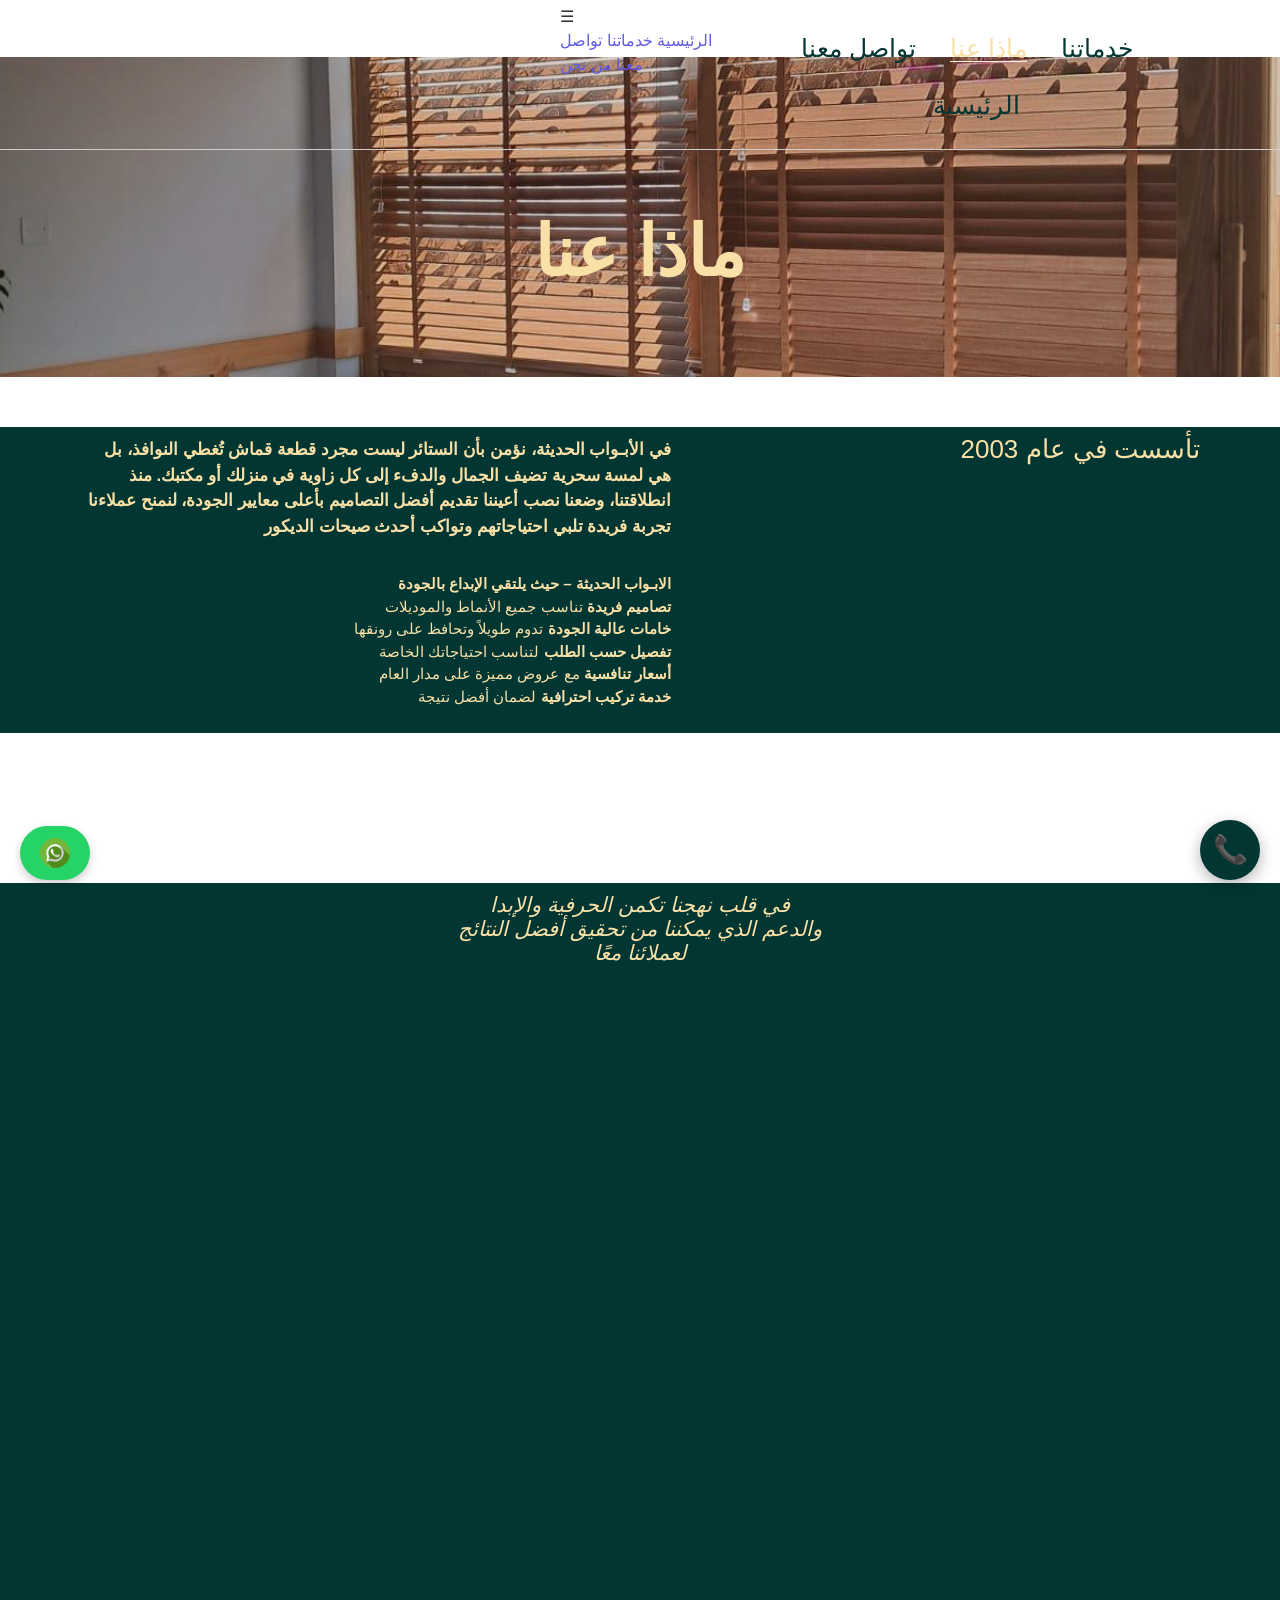
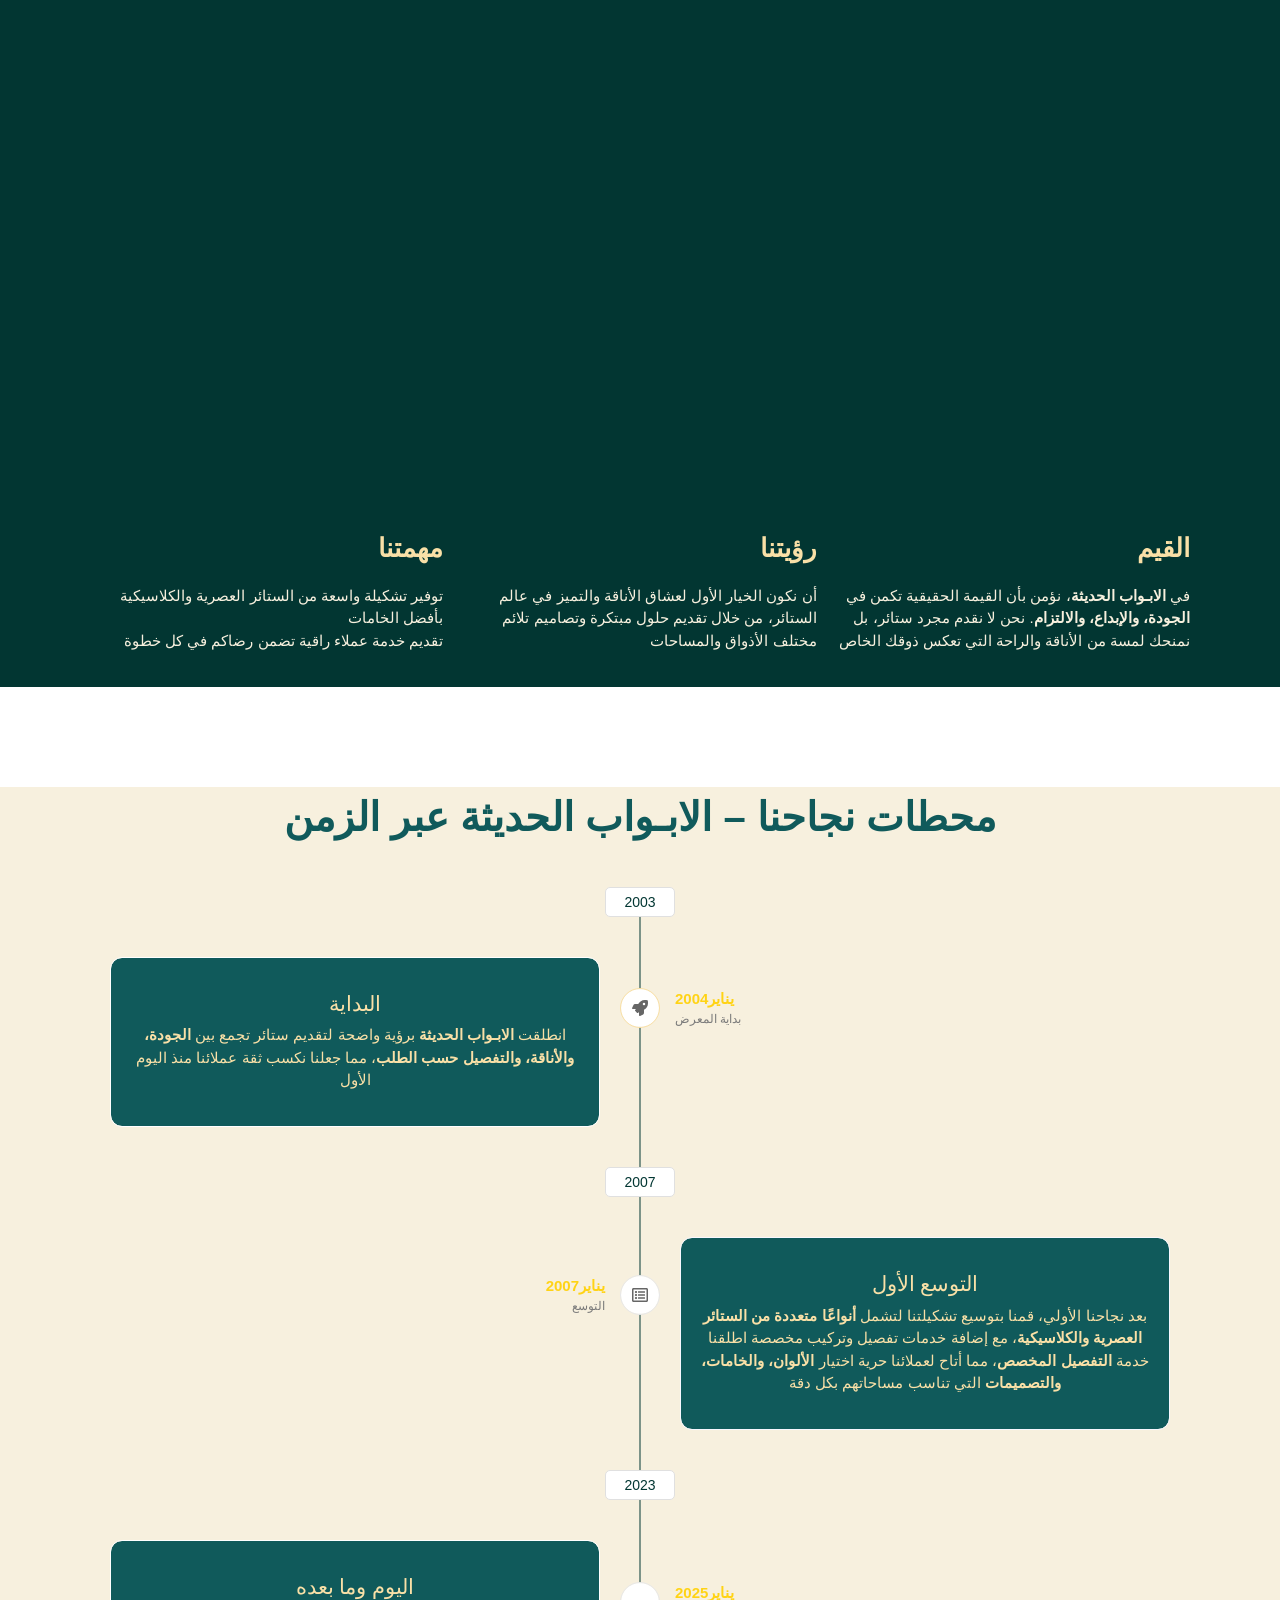
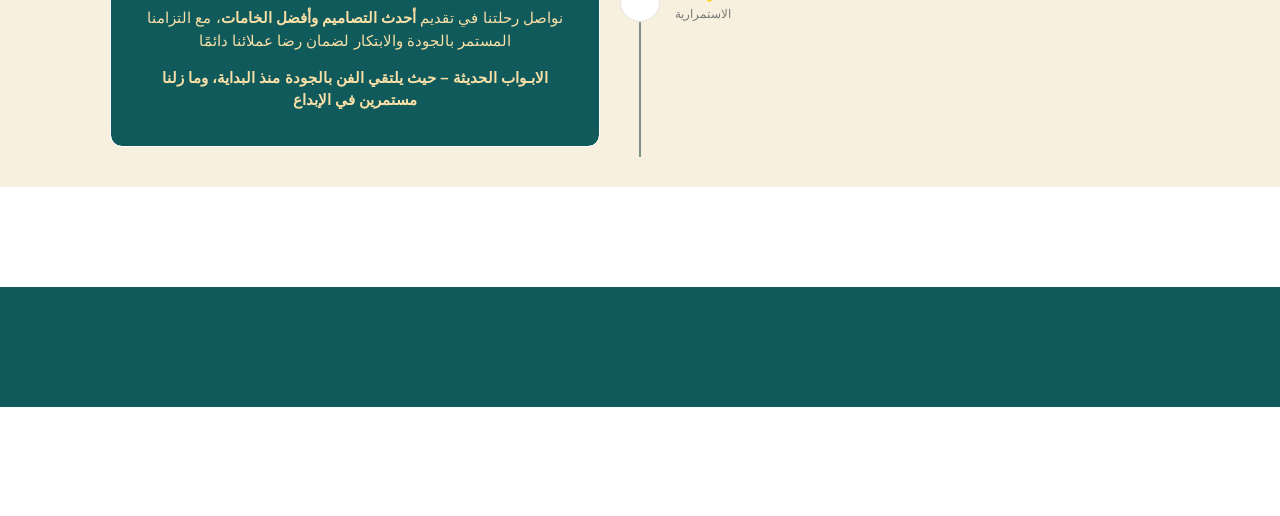
==== commit 2daffda7: "Add files via upload" ====
--- a/about.html
+++ b/about.html
@@ -82,6 +82,10 @@
 <!-- <link rel="alternate" title="oEmbed (JSON)" type="application/json+oembed" href="https://sehar-aldar.com/wp-json/oembed/1.0/embed?url=https%3A%2F%2Fsehar-aldar.com%2Fabout%2F" />
 <link rel="alternate" title="oEmbed (XML)" type="text/xml+oembed" href="https://sehar-aldar.com/wp-json/oembed/1.0/embed?url=https%3A%2F%2Fsehar-aldar.com%2Fabout%2F&#038;format=xml" /> -->
 <!-- <meta name="generator" content="Site Kit by Google 1.155.0" /><meta name="generator" content="Elementor 3.33.4; features: e_font_icon_svg, additional_custom_breakpoints; settings: css_print_method-external, google_font-enabled, font_display-swap"> -->
+			
+			<link rel="stylesheet" href="css/mo.css">
+			
+			
 			<style>
 				.e-con.e-parent:nth-of-type(n+4):not(.e-lazyloaded):not(.e-no-lazyload),
 				.e-con.e-parent:nth-of-type(n+4):not(.e-lazyloaded):not(.e-no-lazyload) * {
@@ -246,7 +250,16 @@
 					</div>
 		</div>
 				<div class="elementor-column elementor-col-50 elementor-top-column elementor-element elementor-element-0bcad25" data-id="0bcad25" data-element_type="column">
-			<div class="elementor-widget-wrap elementor-element-populated">
+			<div class="menu-container">
+    <div class="menu-icon" onclick="toggleMenu(this)">☰</div>
+    <div class="popup-menu">
+        <a href="index.html">الرئيسية</a>
+        <a href="services.html">خدماتنا</a>
+        <a href="contact.html">تواصل معنا</a>
+        <a href="about.html">من نحن</a>
+    </div>
+</div>
+					<div class="elementor-widget-wrap elementor-element-populated">
 						<div class="elementor-element elementor-element-1a3b7e0 wpr-main-menu-align-center wpr-main-menu-align--tabletright wpr-main-menu-align--mobilecenter elementor-widget-mobile__width-initial wpr-main-menu-align--laptopleft wpr-pointer-underline wpr-pointer-line-fx wpr-pointer-fx-fade wpr-sub-icon-caret-down wpr-sub-menu-fx-fade wpr-nav-menu-bp-mobile wpr-mobile-menu-full-width wpr-mobile-menu-item-align-center wpr-mobile-toggle-v1 wpr-sub-divider-yes wpr-mobile-divider-yes elementor-widget elementor-widget-wpr-nav-menu" data-id="1a3b7e0" data-element_type="widget" data-settings="{&quot;menu_layout&quot;:&quot;horizontal&quot;}" data-widget_type="wpr-nav-menu.default">
 				<div class="elementor-widget-container" >
 					<nav class="wpr-nav-menu-container wpr-nav-menu-horizontal" data-trigger="hover"><ul id="menu-1-1a3b7e0" class="wpr-nav-menu"><li class="menu-item menu-item-type-post_type menu-item-object-page menu-item-715"><a href="contact.html" class="wpr-menu-item wpr-pointer-item">تواصل معنا</a></li>
@@ -763,6 +776,17 @@
 				</div>
 					</div>
 		</div>
+
+<div class="menu-container">
+    <div class="menu-icon1" onclick="toggleMenu(this)">☰</div>
+    <div class="popup-menu">
+        <a href="index.html">الرئيسية</a>
+        <a href="services.html">خدماتنا</a>
+        <a href="contact.html">تواصل معنا</a>
+        <a href="about.html">من نحن</a>
+    </div>
+</div>
+
 				<div class="elementor-column elementor-col-25 elementor-top-column elementor-element elementor-element-885d338" data-id="885d338" data-element_type="column">
 			<div class="elementor-widget-wrap elementor-element-populated">
 						<div class="elementor-element elementor-element-7101b14 elementor-widget elementor-widget-heading" data-id="7101b14" data-element_type="widget" data-widget_type="heading.default">
@@ -988,5 +1012,29 @@
             📞
         </a>
 
+
+		<script>
+function toggleMenu(element) {
+
+    // يقفل أي قائمة مفتوحة
+    document.querySelectorAll(".popup-menu").forEach(menu => {
+        menu.classList.remove("show");
+    });
+
+    // يفتح القائمة الخاصة بالزر المضغوط
+    const menu = element.nextElementSibling;
+    menu.classList.toggle("show");
+}
+
+// يقفل لو ضغطت خارجها
+document.addEventListener("click", function(event) {
+    if (!event.target.closest(".menu-container")) {
+        document.querySelectorAll(".popup-menu").forEach(menu => {
+            menu.classList.remove("show");
+        });
+    }
+});
+</script>
+
 </body>
 </html>
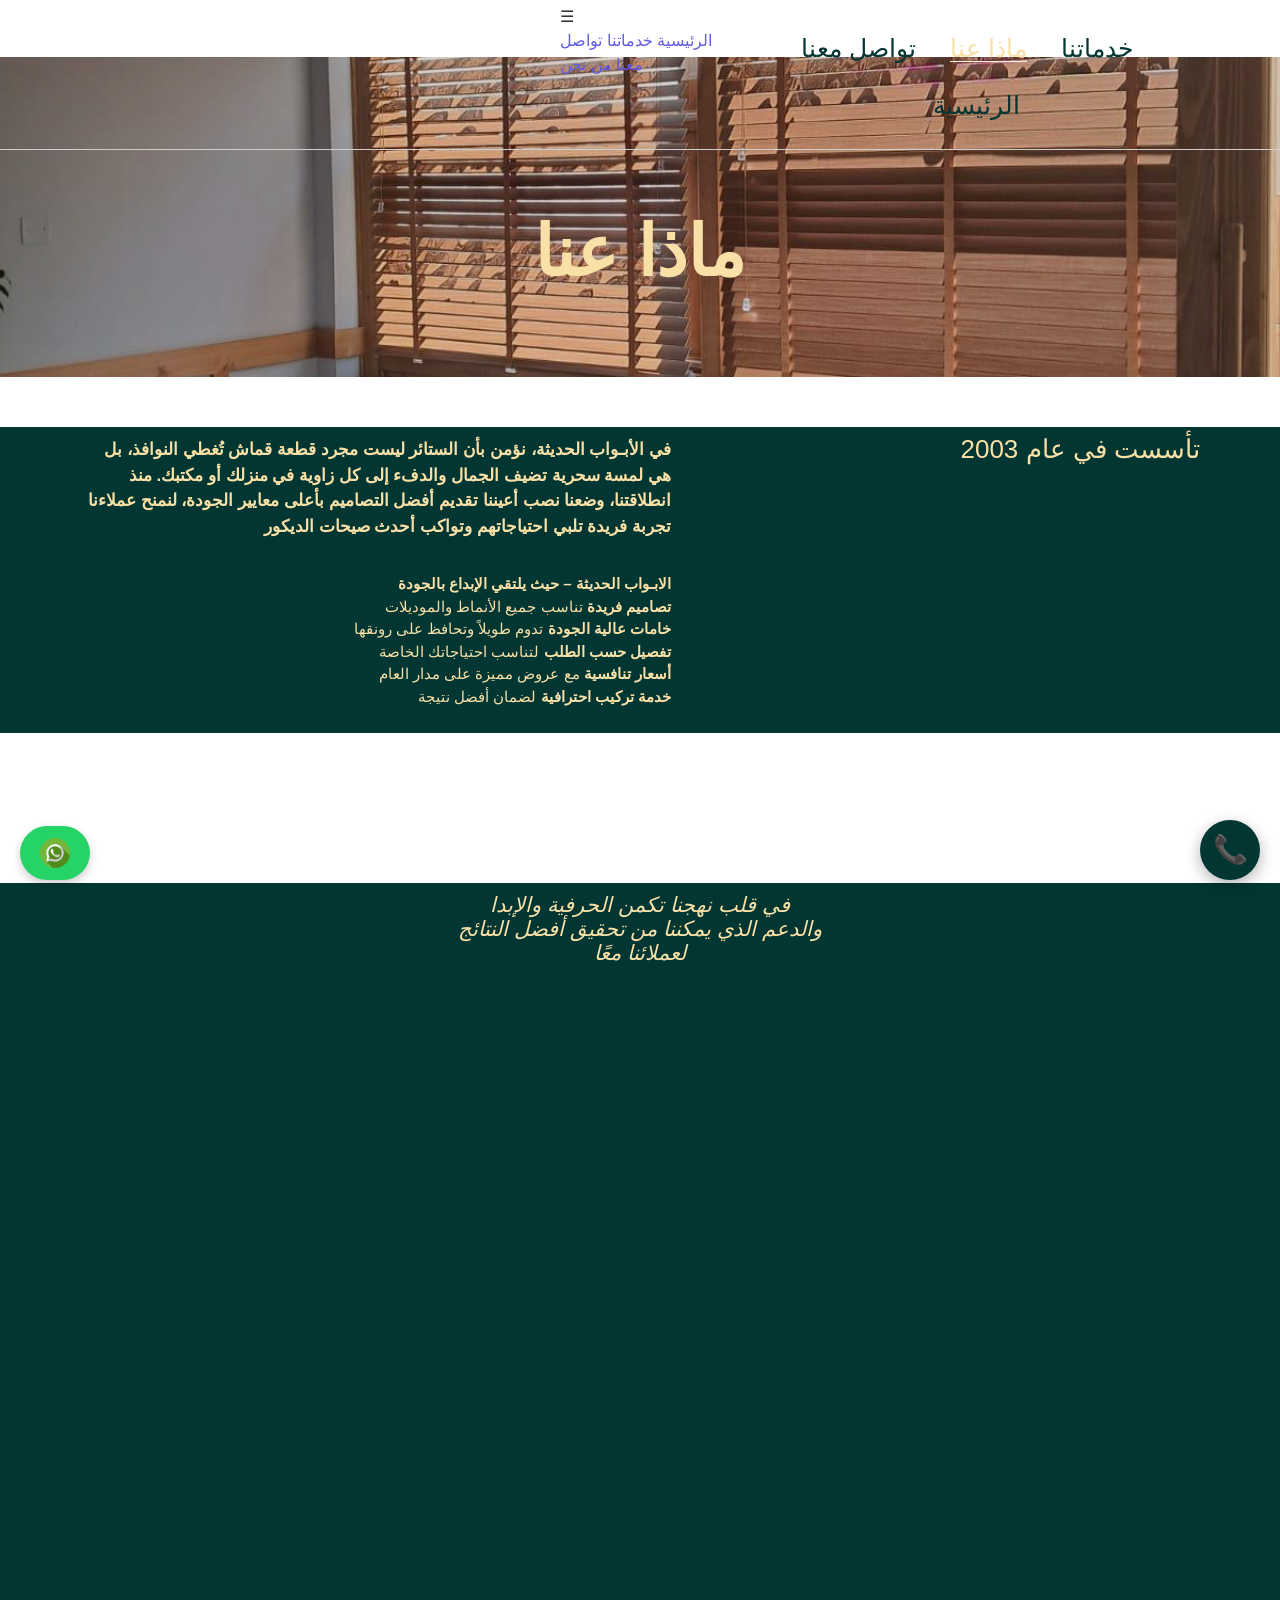
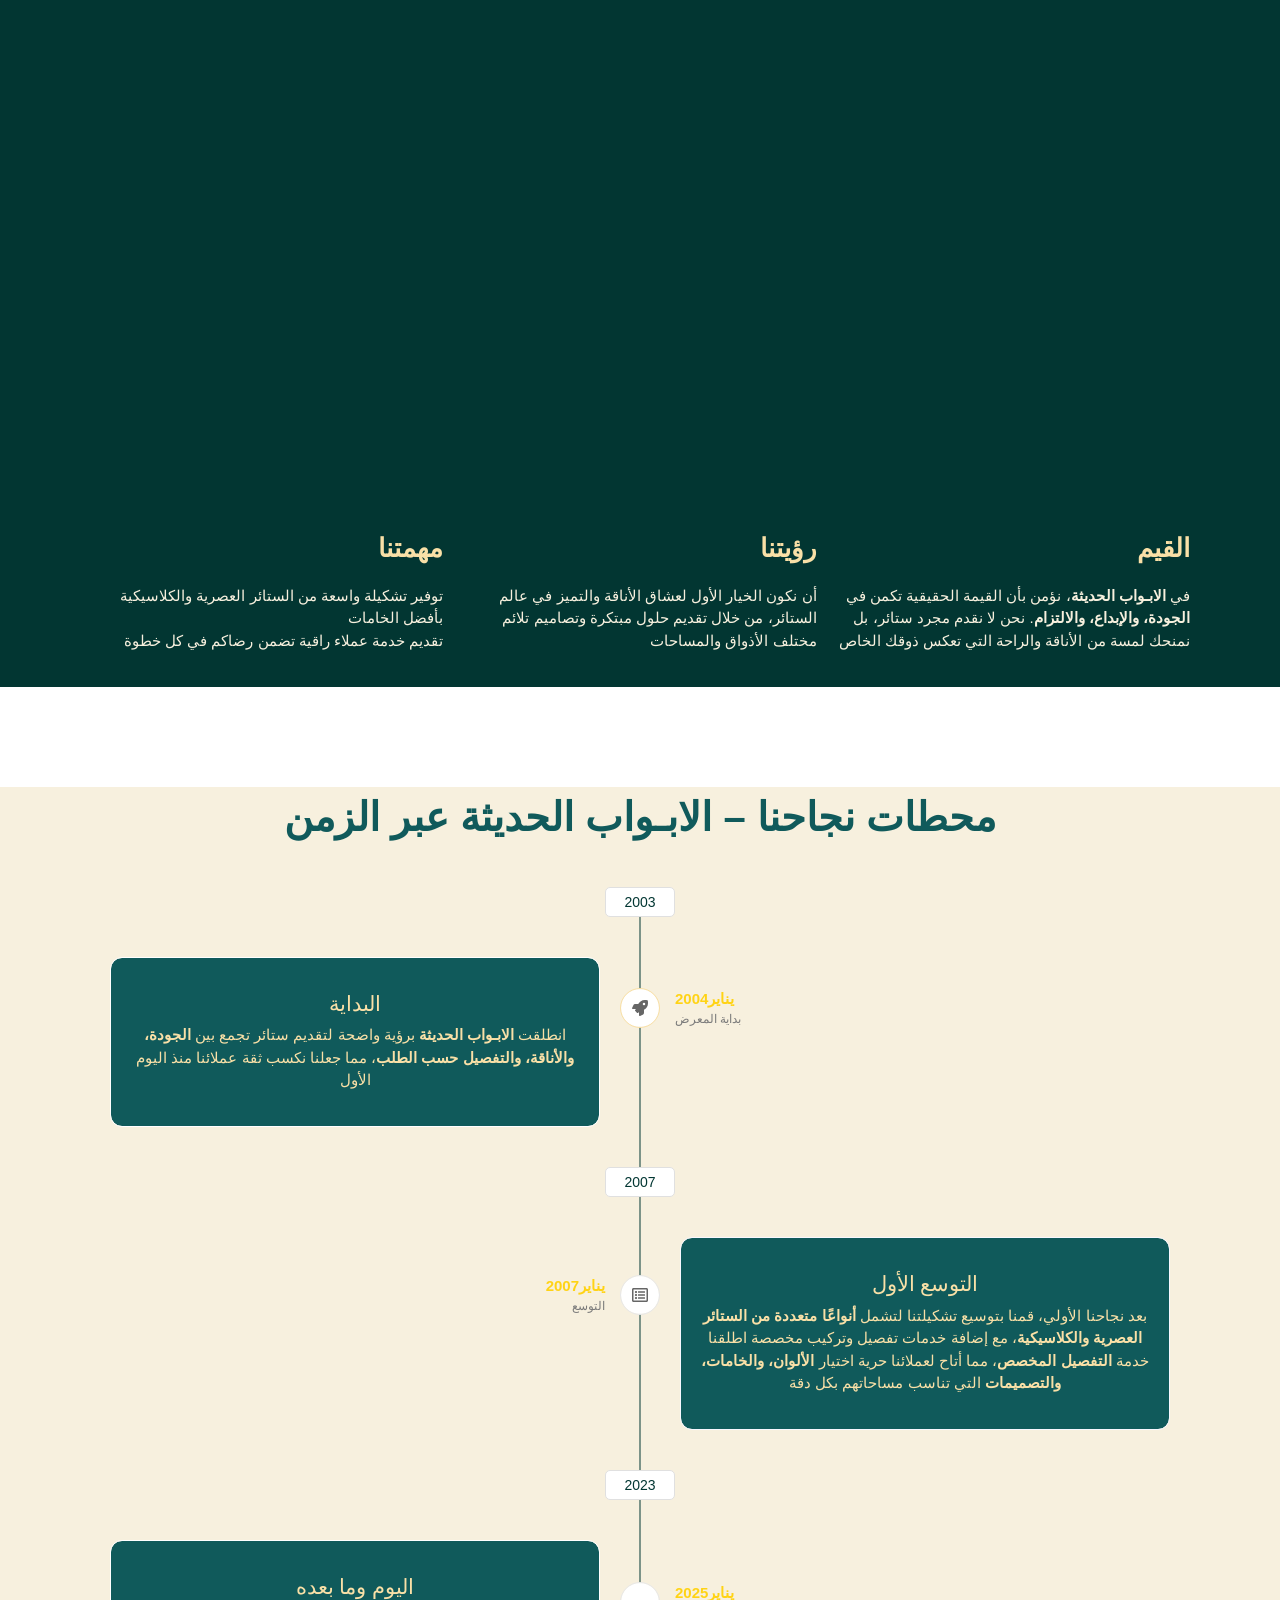
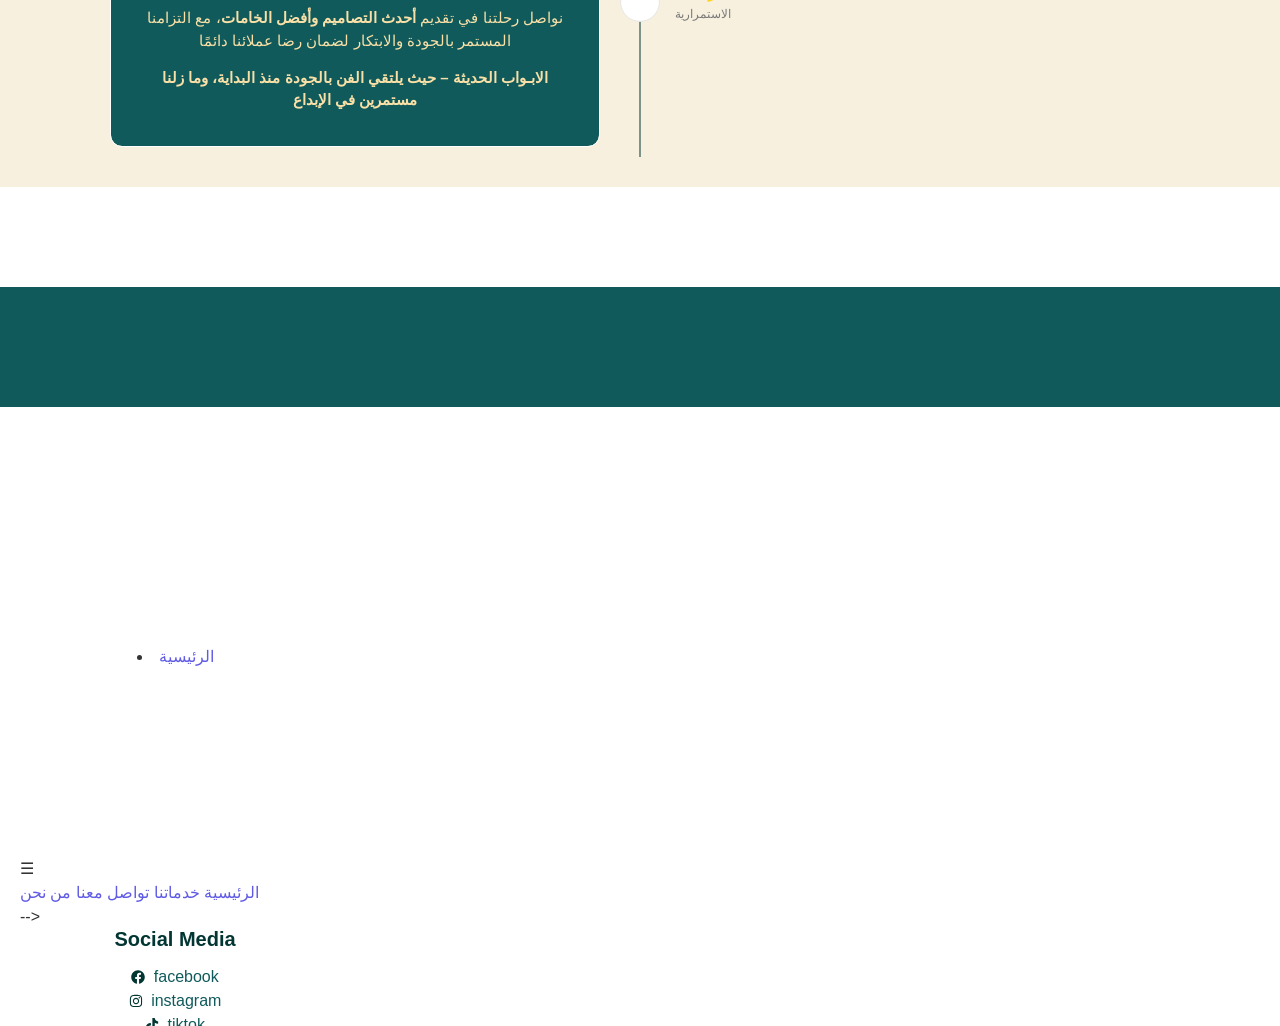
==== commit c3b0c617: "Update about.html" ====
--- a/about.html
+++ b/about.html
@@ -753,7 +753,7 @@
 					<div class="elementor-column elementor-col-25 elementor-top-column elementor-element elementor-element-1c26776" data-id="1c26776" data-element_type="column">
 			<div class="elementor-widget-wrap elementor-element-populated">
 						<div class="elementor-element elementor-element-15904d0 elementor-widget elementor-widget-heading" data-id="15904d0" data-element_type="widget" data-widget_type="heading.default">
-				<div class="elementor-widget-container">
+				<!-- <div class="elementor-widget-container">
 					<h2 class="elementor-heading-title elementor-size-default">التصفح          </h2>				</div>
 				</div>
 				<div class="elementor-element elementor-element-550adb0 wpr-main-menu-align-center elementor-widget-laptop__width-initial elementor-widget-mobile__width-initial wpr-main-menu-align--tabletcenter wpr-nav-menu-bp-mobile wpr-main-menu-align--mobilecenter wpr-main-menu-align--laptopleft wpr-pointer-underline wpr-pointer-line-fx wpr-pointer-fx-fade wpr-sub-icon-caret-down wpr-sub-menu-fx-fade wpr-mobile-menu-display-dropdown wpr-mobile-menu-full-width wpr-mobile-toggle-v1 wpr-sub-divider-yes wpr-mobile-divider-yes elementor-widget elementor-widget-wpr-mega-menu" data-id="550adb0" data-element_type="widget" data-settings="{&quot;menu_layout&quot;:&quot;horizontal&quot;}" data-widget_type="wpr-mega-menu.default">
@@ -785,7 +785,7 @@
         <a href="contact.html">تواصل معنا</a>
         <a href="about.html">من نحن</a>
     </div>
-</div>
+</div> -->
 
 				<div class="elementor-column elementor-col-25 elementor-top-column elementor-element elementor-element-885d338" data-id="885d338" data-element_type="column">
 			<div class="elementor-widget-wrap elementor-element-populated">
@@ -1037,4 +1037,5 @@
 </script>
 
 </body>
-</html>+
+</html>
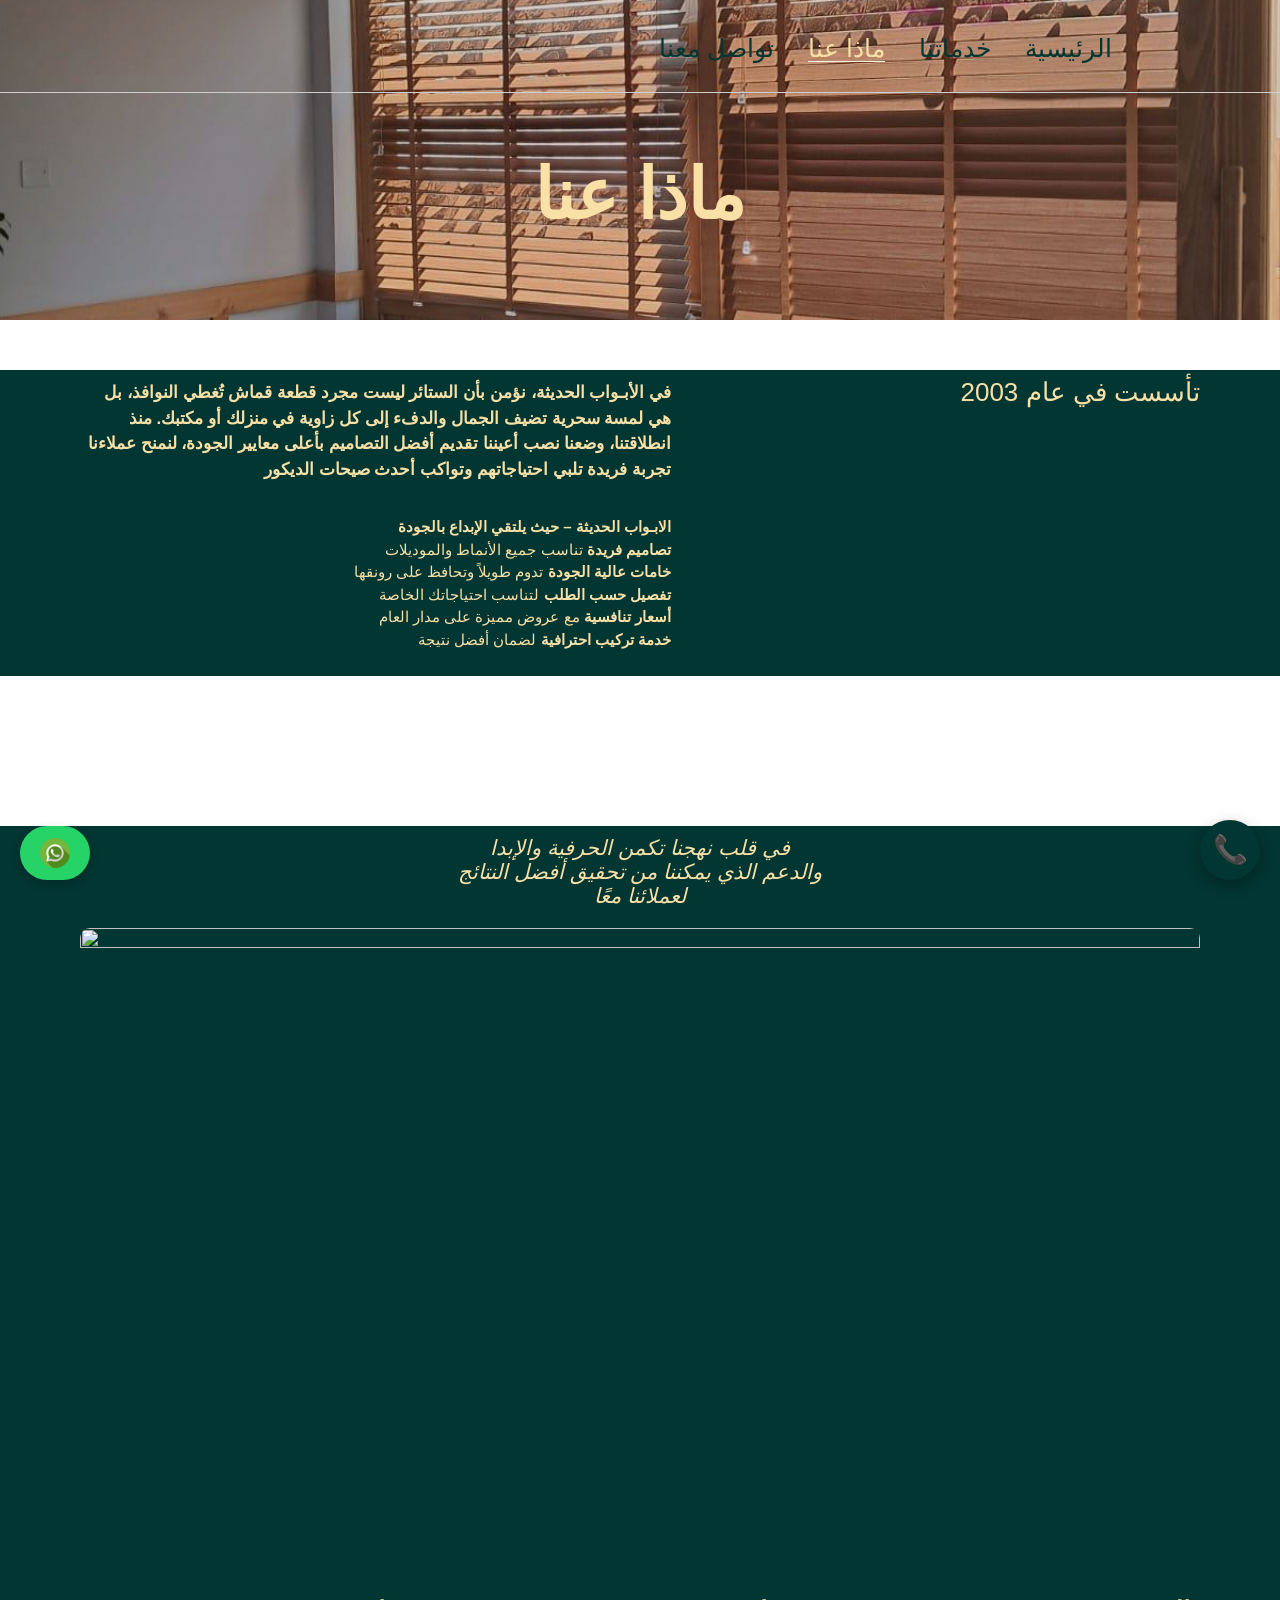
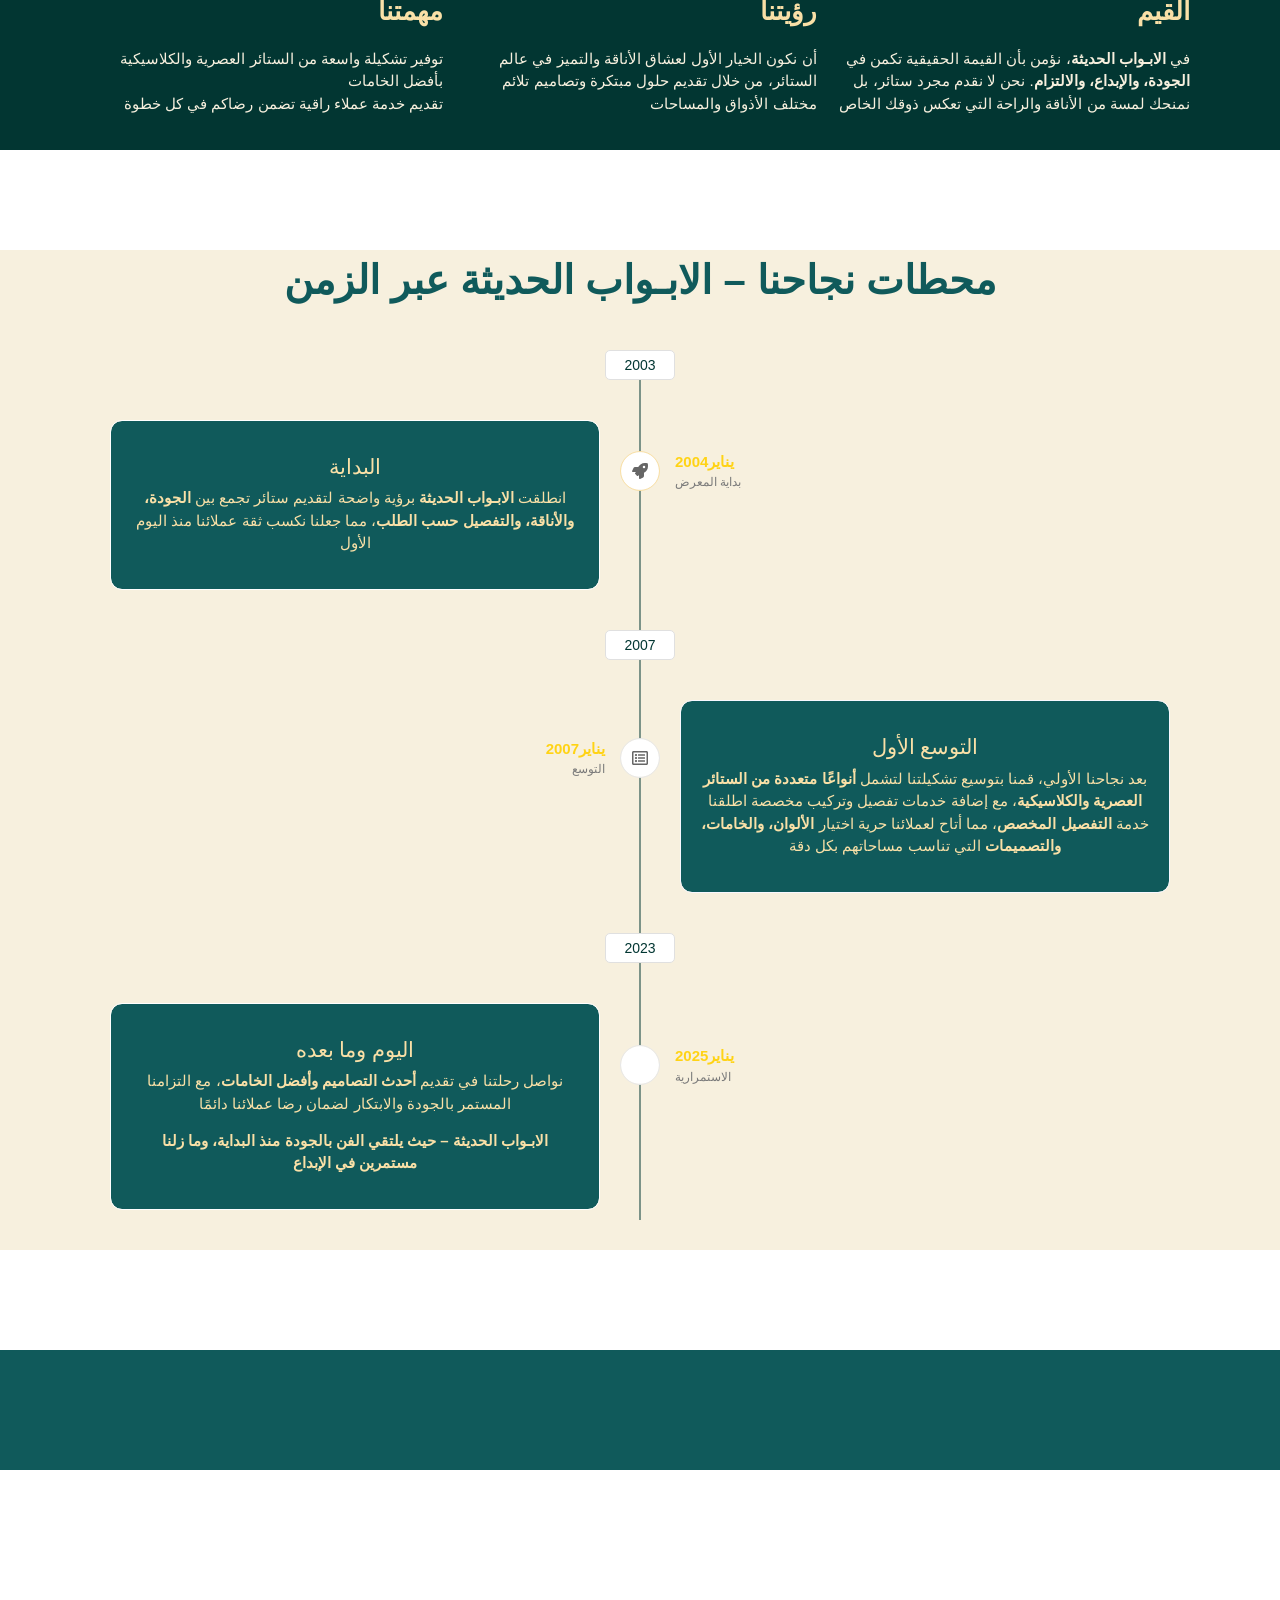
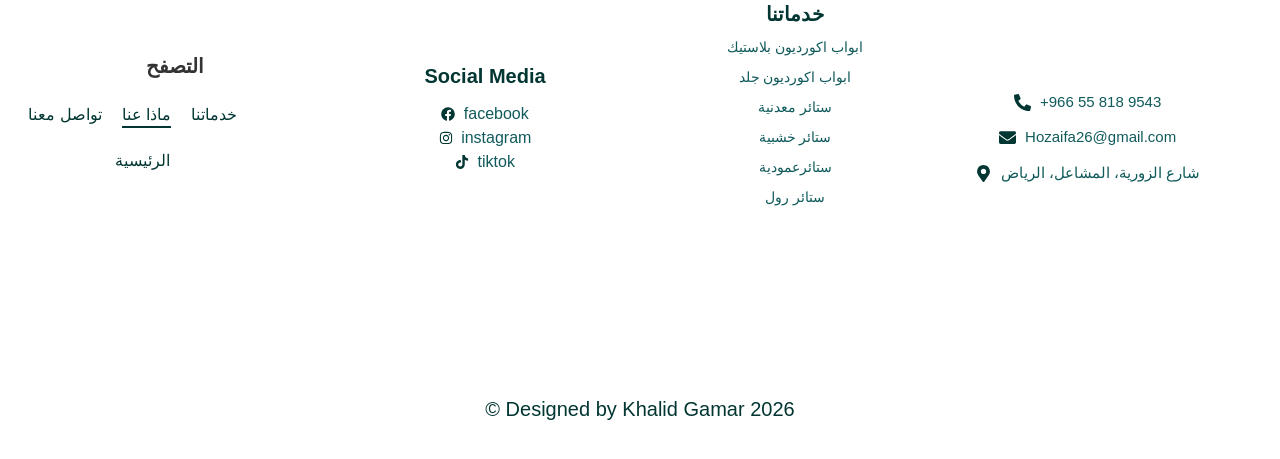
==== commit bc58d69f: "Add files via upload" ====
--- a/about.html
+++ b/about.html
@@ -83,7 +83,7 @@
 <link rel="alternate" title="oEmbed (XML)" type="text/xml+oembed" href="https://sehar-aldar.com/wp-json/oembed/1.0/embed?url=https%3A%2F%2Fsehar-aldar.com%2Fabout%2F&#038;format=xml" /> -->
 <!-- <meta name="generator" content="Site Kit by Google 1.155.0" /><meta name="generator" content="Elementor 3.33.4; features: e_font_icon_svg, additional_custom_breakpoints; settings: css_print_method-external, google_font-enabled, font_display-swap"> -->
 			
-			<link rel="stylesheet" href="css/mo.css">
+			
 			
 			
 			<style>
@@ -250,15 +250,7 @@
 					</div>
 		</div>
 				<div class="elementor-column elementor-col-50 elementor-top-column elementor-element elementor-element-0bcad25" data-id="0bcad25" data-element_type="column">
-			<div class="menu-container">
-    <div class="menu-icon" onclick="toggleMenu(this)">☰</div>
-    <div class="popup-menu">
-        <a href="index.html">الرئيسية</a>
-        <a href="services.html">خدماتنا</a>
-        <a href="contact.html">تواصل معنا</a>
-        <a href="about.html">من نحن</a>
-    </div>
-</div>
+			
 					<div class="elementor-widget-wrap elementor-element-populated">
 						<div class="elementor-element elementor-element-1a3b7e0 wpr-main-menu-align-center wpr-main-menu-align--tabletright wpr-main-menu-align--mobilecenter elementor-widget-mobile__width-initial wpr-main-menu-align--laptopleft wpr-pointer-underline wpr-pointer-line-fx wpr-pointer-fx-fade wpr-sub-icon-caret-down wpr-sub-menu-fx-fade wpr-nav-menu-bp-mobile wpr-mobile-menu-full-width wpr-mobile-menu-item-align-center wpr-mobile-toggle-v1 wpr-sub-divider-yes wpr-mobile-divider-yes elementor-widget elementor-widget-wpr-nav-menu" data-id="1a3b7e0" data-element_type="widget" data-settings="{&quot;menu_layout&quot;:&quot;horizontal&quot;}" data-widget_type="wpr-nav-menu.default">
 				<div class="elementor-widget-container" >
@@ -753,7 +745,7 @@
 					<div class="elementor-column elementor-col-25 elementor-top-column elementor-element elementor-element-1c26776" data-id="1c26776" data-element_type="column">
 			<div class="elementor-widget-wrap elementor-element-populated">
 						<div class="elementor-element elementor-element-15904d0 elementor-widget elementor-widget-heading" data-id="15904d0" data-element_type="widget" data-widget_type="heading.default">
-				<!-- <div class="elementor-widget-container">
+				<div class="elementor-widget-container">
 					<h2 class="elementor-heading-title elementor-size-default">التصفح          </h2>				</div>
 				</div>
 				<div class="elementor-element elementor-element-550adb0 wpr-main-menu-align-center elementor-widget-laptop__width-initial elementor-widget-mobile__width-initial wpr-main-menu-align--tabletcenter wpr-nav-menu-bp-mobile wpr-main-menu-align--mobilecenter wpr-main-menu-align--laptopleft wpr-pointer-underline wpr-pointer-line-fx wpr-pointer-fx-fade wpr-sub-icon-caret-down wpr-sub-menu-fx-fade wpr-mobile-menu-display-dropdown wpr-mobile-menu-full-width wpr-mobile-toggle-v1 wpr-sub-divider-yes wpr-mobile-divider-yes elementor-widget elementor-widget-wpr-mega-menu" data-id="550adb0" data-element_type="widget" data-settings="{&quot;menu_layout&quot;:&quot;horizontal&quot;}" data-widget_type="wpr-mega-menu.default">
@@ -777,15 +769,7 @@
 					</div>
 		</div>
 
-<div class="menu-container">
-    <div class="menu-icon1" onclick="toggleMenu(this)">☰</div>
-    <div class="popup-menu">
-        <a href="index.html">الرئيسية</a>
-        <a href="services.html">خدماتنا</a>
-        <a href="contact.html">تواصل معنا</a>
-        <a href="about.html">من نحن</a>
-    </div>
-</div> -->
+
 
 				<div class="elementor-column elementor-col-25 elementor-top-column elementor-element elementor-element-885d338" data-id="885d338" data-element_type="column">
 			<div class="elementor-widget-wrap elementor-element-populated">
@@ -1037,5 +1021,4 @@
 </script>
 
 </body>
-
-</html>
+</html>
